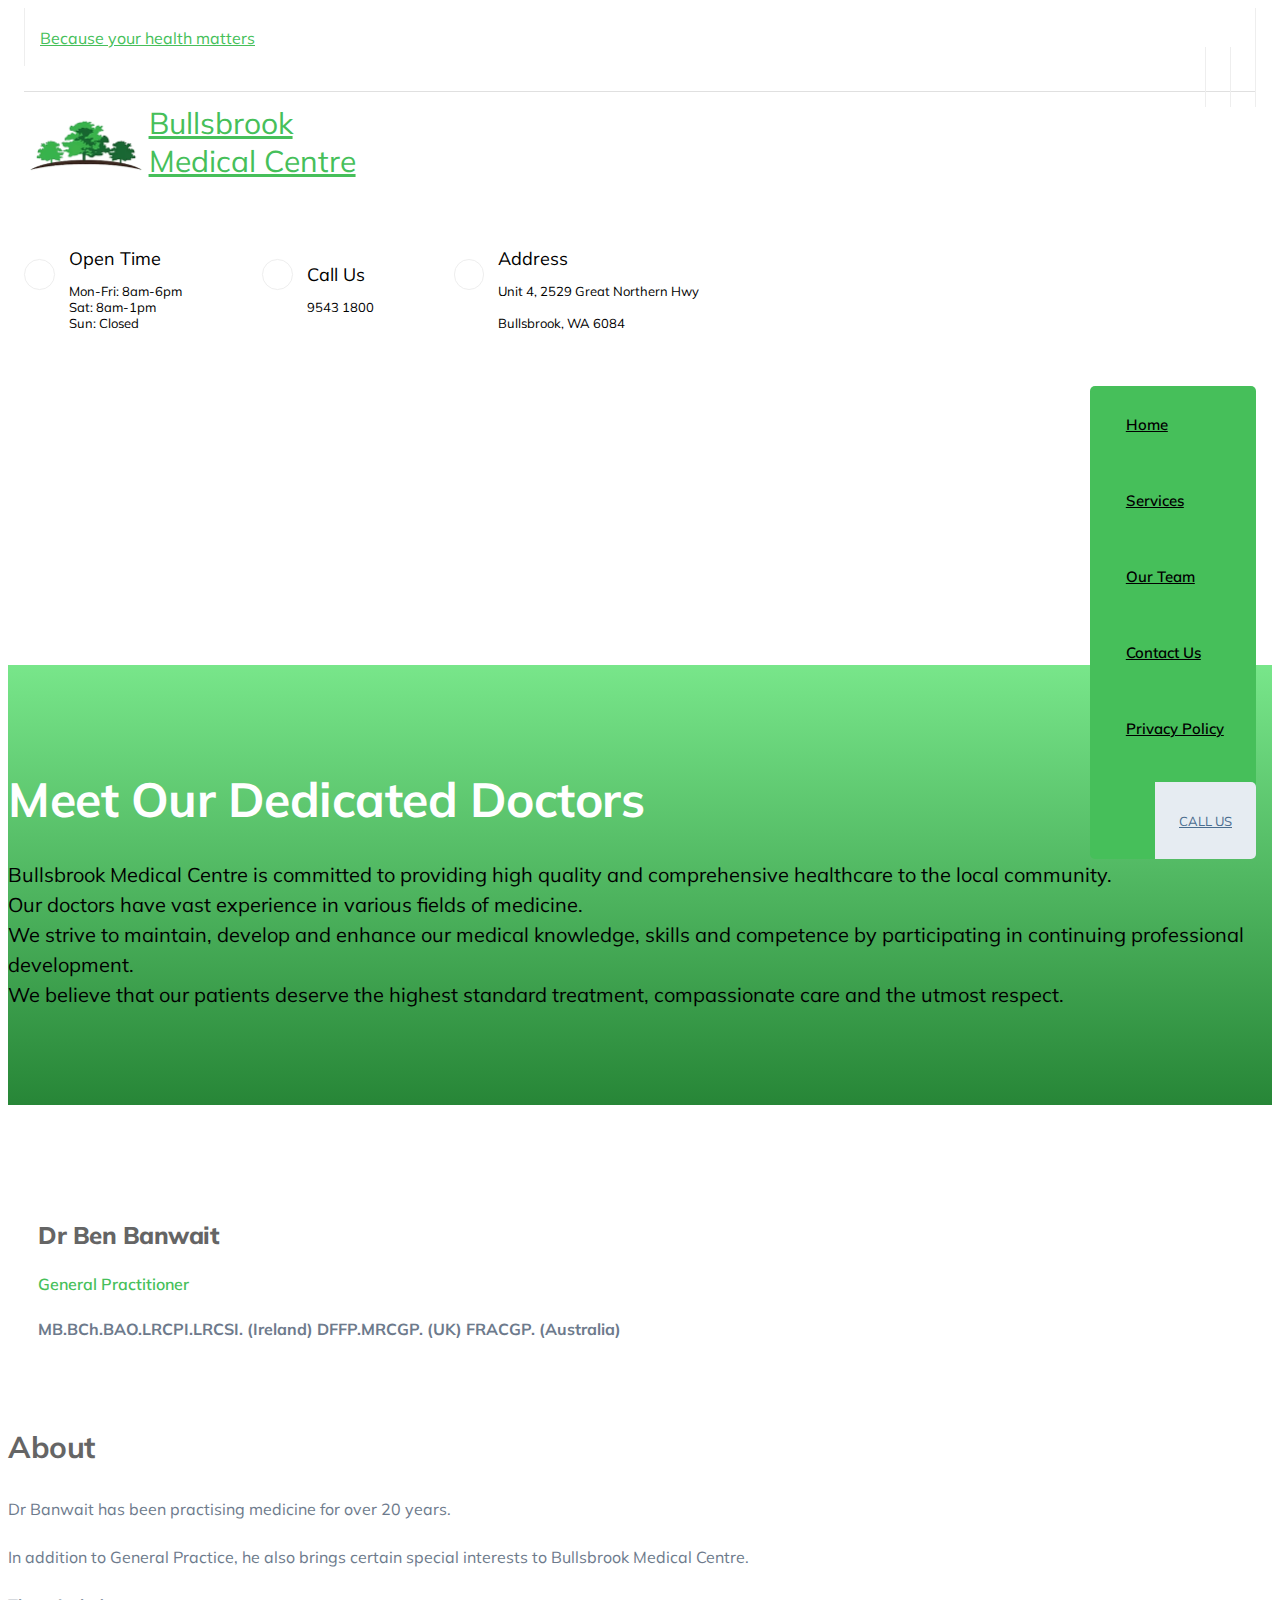
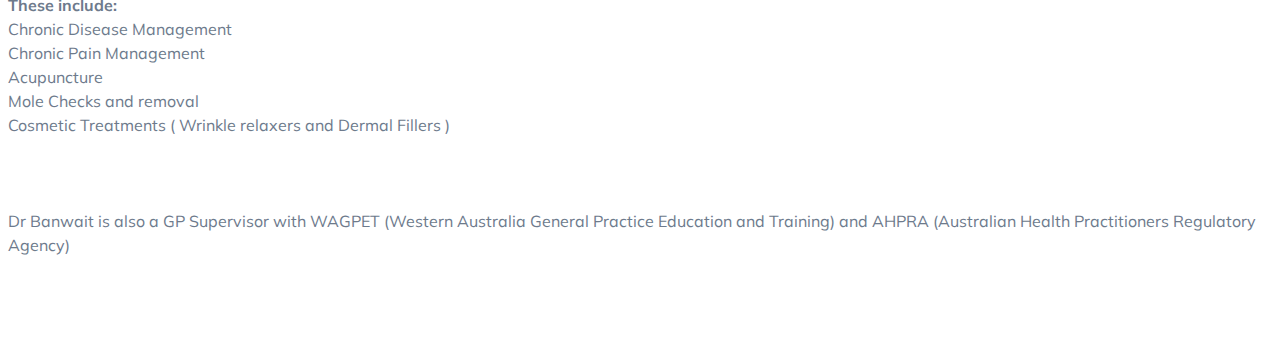
==== page1.html @ 88a75a03 "create github pages" ====
<!DOCTYPE html>
<html  >
<head>
  <!-- Site made with Mobirise Website Builder v4.10.10, https://mobirise.com -->
  <meta charset="UTF-8">
  <meta http-equiv="X-UA-Compatible" content="IE=edge">
  <meta name="generator" content="Mobirise v4.10.10, mobirise.com">
  <meta name="viewport" content="width=device-width, initial-scale=1, minimum-scale=1">
  <link rel="shortcut icon" href="assets/images/imageedit-4-9015350032-252x123.png" type="image/x-icon">
  <meta name="description" content="">
  
  <title>Dr Ben Banwait</title>
  <link rel="preload" as="style" href="assets/web/assets/mobirise-icons/mobirise-icons.css">
<link rel="stylesheet" href="assets/web/assets/mobirise-icons/mobirise-icons.css">
  <link rel="preload" as="style" href="assets/bootstrap-material-design-font/css/material.css">
<link rel="stylesheet" href="assets/bootstrap-material-design-font/css/material.css">
  <link rel="preload" as="style" href="assets/font-awesome/css/font-awesome.css">
<link rel="stylesheet" href="assets/font-awesome/css/font-awesome.css">
  <link rel="preload" as="style" href="assets/tether/tether.min.css">
<link rel="stylesheet" href="assets/tether/tether.min.css">
  <link rel="preload" as="style" href="assets/bootstrap/css/bootstrap.min.css">
<link rel="stylesheet" href="assets/bootstrap/css/bootstrap.min.css">
  <link rel="preload" as="style" href="assets/bootstrap/css/bootstrap-grid.min.css">
<link rel="stylesheet" href="assets/bootstrap/css/bootstrap-grid.min.css">
  <link rel="preload" as="style" href="assets/bootstrap/css/bootstrap-reboot.min.css">
<link rel="stylesheet" href="assets/bootstrap/css/bootstrap-reboot.min.css">
  <link rel="stylesheet" href="assets/formstyler/jquery.formstyler.css">
  <link rel="stylesheet" href="assets/formstyler/jquery.formstyler.theme.css">
  <link rel="stylesheet" href="assets/dropdown/css/style.css">
  <link rel="stylesheet" href="assets/theme/css/style.css">
  <link rel="preload" as="style" href="assets/mobirise/css/mbr-additional.css"><link rel="stylesheet" href="assets/mobirise/css/mbr-additional.css" type="text/css">
  
  
  
</head>
<body>
  <section class="menu02 cid-rWGqf2PyCt" once="menu" id="menu2-a">

    

    <nav class="navbar navbar-dropdown beta-menu align-items-center navbar-fixed-top navbar-toggleable-sm">
        <div class="collapse menu-content-top">
            <div class="container">
                <div class="d-flex justify-content-between">
                    <div class="pre-header-left">
                        <div class="content-left-side" data-app-modern-menu="true"><a class="content-link link mbr-black display-4" href="index.html">Because your health matters</a></div>
                    </div>
                    <div class="pre-header-right">
                        <div class="content-right-side" data-app-modern-menu="true"><div class="icons-block">
                                <a class="content-link link mbr-black display-4" href="https://www.facebook.com/bullsbrookmedicalcentre/?modal=suggested_action&notif_id=1538579217267409&notif_t=page_fan">
                                    <span class="fa fa-facebook-square mbr-iconfont mbr-iconfont-btn"></span>
                                </a>
                                
                                
                                <a class="content-link link mbr-black display-4" href="https://www.instagram.com/bullsbrook.medical.centre/">
                                    <span class="fa fa-instagram mbr-iconfont mbr-iconfont-btn"></span>
                                </a>
                            </div></div>
                    </div>
                </div>
            </div>
        </div>
        <div class="menu-content-middle">
            <div class="container">
                <div class="d-flex align-items-center">
                    <div class="menu-logo">
                        <div class="navbar-brand">
                            <span class="navbar-logo">
                                <a href="index.html">
                                    <img src="assets/images/imageedit-4-9015350032-252x123.png" alt="Mobirise" title="" style="height: 3.8rem;">
                                </a>
                            </span>
                            <span class="navbar-caption-wrap"><a href="index.html" class="brand-link mbr-black mbr-bold display-5">
                                    Bullsbrook <br>Medical Centre</a></span>
                        </div>
                        <button class="navbar-toggler" type="button" data-toggle="collapse" data-target="#navbarSupportedContent, #topLine" aria-controls="navbarSupportedContent" aria-expanded="false" aria-label="Toggle navigation">
                            <div class="hamburger">
                                <span></span>
                                <span></span>
                                <span></span>
                                <span></span>
                            </div>
                        </button>
                    </div>
                    <div class="menu-content-right">
                        <div class="info-widget">
                            <span class="widget-icon mbr-iconfont mdi-action-alarm-on"></span>
                            <div class="widget-content display-4">
                                <p class="widget-title mbr-fonts-style mbr-bold display-7">Open
                                    Time</p>
                                <p class="widget-text mbr-fonts-style display-4">Mon-Fri: 8am-6pm<br>Sat: 8am-1pm<br>Sun: Closed</p>
                            </div>
                        </div>
                        <div class="info-widget">
                            <span class="widget-icon mbr-iconfont mdi-action-perm-phone-msg"></span>
                            <div class="widget-content display-4">
                                <p class="widget-title mbr-fonts-style mbr-bold display-7">Call Us
                                </p>
                                <p class="widget-text mbr-fonts-style display-4">9543 1800</p>
                            </div>
                        </div>
                        <div class="info-widget">
                            <span class="widget-icon mbr-iconfont mdi-maps-navigation"></span>
                            <div class="widget-content">
                                <p class="widget-title mbr-fonts-style mbr-bold display-7">Address</p>
                                <p class="widget-text mbr-fonts-style display-4">Unit 4, 2529 Great Northern Hwy
<br>
<br>Bullsbrook, WA 6084&nbsp;</p>
                            </div>
                        </div>
                    </div>
                </div>
            </div>
        </div>
        <div class="menu-content-bottom order-1 order-lg-0 collapse navbar-collapse" id="navbarSupportedContent">
            <div class="container">
                <div class="menu-area-wrapper">
                    <div class="menu-area">
                        <div class="d-flex align-items-center justify-content-between">
                            <div class="navigation-top">
                                <div class="wrap">
                                    <ul class="navbar-nav nav-dropdown js-float-line align-items-center" data-app-modern-menu="true"><li class="nav-item">
                                            <a class="nav-link link display-4" href="#top">
                                                Home
                                            </a>
                                        </li>
                                        <li class="nav-item">
                                            <a class="nav-link link display-4" href="index.html#features6-16">
                                                Services</a>
                                        </li>
                                        
                                        <li class="nav-item dropdown">
                                            <a class="nav-link link dropdown-toggle display-4" href=" " data-toggle="dropdown-submenu" aria-expanded="false">
                                                Our Team</a><div class="dropdown-menu"><a class="dropdown-item display-4" href="page1.html">Dr Ben Banwait</a><a class="dropdown-item display-4" href="page2.html">Dr Yvette Bruce</a><a class="dropdown-item display-4" href="page3.html">Dr Rafal Francikiewicz</a><a class="dropdown-item display-4" href="page4.html">Dr Tariq Mian</a><a class="dropdown-item display-4" href="page5.html">Dr Ghazala Minhaj</a><a class="dropdown-item display-4" href="page6.html">Dr Carly Penfound</a><a class="dropdown-item display-4" href="page7.html">Mr Vijay Sourinathan</a></div>
                                        </li>
                                        
                                        <li class="nav-item">
                                            <a class="nav-link link display-4" href="index.html#footer1-1c">
                                                Contact Us
                                            </a>
                                        </li><li class="nav-item"><a class="nav-link link display-4" href="https://7eb3a200-0f75-4726-9796-7ee8ec0218b4.filesusr.com/ugd/131cdb_af0357d889624691bd035442ec44d85b.pdf">
                                                Privacy Policy</a></li></ul>
                                </div>
                            </div>
                            <div class="right-box">
                                <div class="ml-auto">
                                    <div class="navbar-buttons mbr-section-btn"><a class="content-link link display-4" href="https://mobirise.com">
                                            
                                        </a>
                                        <a class="content-link link display-4" href="https://mobirise.com">
                                            
                                        </a>
                                        <a class="btn btn-sm btn-warning display-4" href="tel:9543 1800">
                                            CALL US</a></div>
                                </div>
                            </div>
                        </div>
                    </div>
                </div>
            </div>
        </div>
    </nav>
</section>

<section class="info1 cid-rWGvs2PgHd" id="info1-c">

    

    <div class="mbr-overlay" style="opacity: 1; background-color: rgb(255, 255, 255);">
    </div>

    <div class="container align-center">
        <div class="row justify-content-md-center">
            <div class="col-md-8">
                <div class="wrap d-flex">
                    
                    <div class="wrap-text d-flex flex-column ml-4">
                        
                        
                    </div>
                </div>
            </div>
            <div class="col-md-4 align-self-center">
                
            </div>
        </div>
    </div>
    
    
</section>

<section class="title1 cid-rWGxH1CPuF" id="title1-g">

    

    

    <div class="container align-center">
        <div class="row">
            <div class="col-lg-12 col-md-12">
                <div class="wrap d-flex flex-column align-items-center">
                    
                    <h1 class="mbr-section-title align-center mbr-fonts-style display-2">
                        Meet Our Dedicated Doctors</h1>
                    <p class="mbr-text align-center pt-4 mbr-fonts-style display-7">Bullsbrook Medical Centre is committed to providing high quality                       and comprehensive healthcare to the local community.
​
<br>Our doctors have vast experience in various fields of medicine.
<br>We strive to maintain, develop and enhance our medical knowledge, skills and competence by participating in continuing professional development.
​
<br>We believe that our patients deserve the highest standard treatment,  compassionate care and the utmost respect.</p>
                    <div class="buttons-wrap w-100 mt-4">
                        
                    </div>
                </div>
            </div>
        </div>
    </div>
</section>

<section class="team2 cid-rWGvlBPuYq" id="team2-b" data-rv-view="1797">

    

    
    <div class="container">
        <div class="row row-content justify-content-center">

            <div class="col-lg-4">
                <div class="team-left-inner">
                    <div class="featured-wrapper">
                        <img src="assets/images/photo-ben-banwait.webp" title="" alt="" media-simple="true">
                    </div>
                    <div class="team-info-block">
                        <h2 class="team-title mbr-fonts-style mbr-bold display-7">Dr Ben Banwait</h2>
                        <h4 class="team-designation mbr-fonts-style mbr-bold display-4">
                            General Practitioner</h4>
                        <div class="short-description">
                            <p class="mbr-text mbr-fonts-style mbr-normal display-4"><strong>MB.BCh.BAO.LRCPI.LRCSI. (Ireland) DFFP.MRCGP. (UK) FRACGP. (Australia)</strong></p>
                        </div>
                    </div>
                    
                    
                    

                </div>
            </div>
            <div class="col-lg-8">
                <div class="entry-content">
                    <div class="text-box">
                        <h4 class="card-title mbr-fonts-style mbr-bold display-5">About</h4>

                        <p class="mbr-text mbr-fonts-style mbr-normal doc-descr display-4">Dr Banwait has been practising medicine for over 20 years.
<br>
<br>In addition to General Practice, he also brings certain special interests to Bullsbrook Medical Centre.
<br>
<br><strong>These include:
</strong><br>Chronic Disease Management
<br>Chronic Pain Management
<br>Acupuncture
<br>Mole Checks and removal <br>Cosmetic Treatments ( Wrinkle relaxers and Dermal Fillers )
<br>
<br><br>
<br>Dr Banwait is also a GP Supervisor with WAGPET (Western Australia General Practice Education and Training) and AHPRA (Australian Health Practitioners Regulatory Agency)&nbsp;</p>
                        <p class="mbr-text mbr-fonts-style mbr-normal doc-descr display-4"></p>
                        <p class="mbr-text mbr-fonts-style mbr-normal doc-descr display-4"></p>
                    </div>
                    
                    
                </div>
            </div>
        </div>
    </div>
</section>


  <script src="assets/web/assets/jquery/jquery.min.js"></script>
  <script src="assets/tether/tether.min.js"></script>
  <script src="assets/popper/popper.min.js"></script>
  <script src="assets/bootstrap/js/bootstrap.min.js"></script>
  <script async src="assets/smoothscroll/smooth-scroll.js"></script>
  <script async src="assets/touchswipe/jquery.touch-swipe.min.js"></script>
  <script async src="assets/playervimeo/vimeo_player.js"></script>
  <script async src="assets/formstyler/jquery.formstyler.js"></script>
  <script async src="assets/formstyler/jquery.formstyler.min.js"></script>
  <script async src="assets/dropdown/js/nav-dropdown.js"></script>
  <script async src="assets/dropdown/js/navbar-dropdown.js"></script>
  <script async src="assets/theme/js/script.js"></script>
  
  
</body>
</html>
---- assets/mobirise/css/mbr-additional.css ----
@import url(https://fonts.googleapis.com/css?family=Muli:200,200i,300,300i,400,400i,500,500i,600,600i,700,700i,800,800i,900,900i&display=swap);





body {
  font-family: Muli;
}
.display-1 {
  font-family: 'Muli', sans-serif;
  font-size: 3.4375rem;
}
.display-1 > .mbr-iconfont {
  font-size: 3.4375rem;
}
.display-2 {
  font-family: 'Muli', sans-serif;
  font-size: 2.5rem;
}
.display-2 > .mbr-iconfont {
  font-size: 2.5rem;
}
.display-4 {
  font-family: 'Muli', sans-serif;
  font-size: 0.875rem;
}
.display-4 > .mbr-iconfont {
  font-size: 0.875rem;
}
.display-5 {
  font-family: 'Muli', sans-serif;
  font-size: 1.875rem;
}
.display-5 > .mbr-iconfont {
  font-size: 1.875rem;
}
.display-7 {
  font-family: 'Muli', sans-serif;
  font-size: 1.125rem;
}
.display-7 > .mbr-iconfont {
  font-size: 1.125rem;
}
/* ---- Fluid typography for mobile devices ---- */
/* 1.4 - font scale ratio ( bootstrap == 1.42857 ) */
/* 100vw - current viewport width */
/* (48 - 20)  48 == 48rem == 768px, 20 == 20rem == 320px(minimal supported viewport) */
/* 0.65 - min scale variable, may vary */
@media (max-width: 768px) {
  .display-1 {
    font-size: 2.75rem;
    font-size: calc( 1.853125rem + (3.4375 - 1.853125) * ((100vw - 20rem) / (48 - 20)));
    line-height: calc( 1.4 * (1.853125rem + (3.4375 - 1.853125) * ((100vw - 20rem) / (48 - 20))));
  }
  .display-2 {
    font-size: 2rem;
    font-size: calc( 1.525rem + (2.5 - 1.525) * ((100vw - 20rem) / (48 - 20)));
    line-height: calc( 1.4 * (1.525rem + (2.5 - 1.525) * ((100vw - 20rem) / (48 - 20))));
  }
  .display-4 {
    font-size: 0.7rem;
    font-size: calc( 0.95625rem + (0.875 - 0.95625) * ((100vw - 20rem) / (48 - 20)));
    line-height: calc( 1.4 * (0.95625rem + (0.875 - 0.95625) * ((100vw - 20rem) / (48 - 20))));
  }
  .display-5 {
    font-size: 1.5rem;
    font-size: calc( 1.30625rem + (1.875 - 1.30625) * ((100vw - 20rem) / (48 - 20)));
    line-height: calc( 1.4 * (1.30625rem + (1.875 - 1.30625) * ((100vw - 20rem) / (48 - 20))));
  }
}
/* Buttons */
.btn {
  padding: 10px 15px;
  border-radius: 6px;
}
.btn-sm {
  padding: 5px 10px;
  border-radius: 6px;
}
.btn-md {
  padding: 15px 20px;
  border-radius: 6px;
}
.btn-lg {
  padding: 20px 25px;
  border-radius: 6px;
}
.bg-primary {
  background-color: #46bf5a !important;
}
.bg-success {
  background-color: #000000 !important;
}
.bg-info {
  background-color: #6d7a8c !important;
}
.bg-warning {
  background-color: #e6ecf2 !important;
}
.bg-danger {
  background-color: #ff4a52 !important;
}
.btn-primary,
.btn-primary:active,
.btn-primary.active {
  background-color: #46bf5a !important;
  border-color: #46bf5a !important;
  color: #ffffff !important;
}
.btn-primary:hover,
.btn-primary:focus,
.btn-primary.focus {
  color: #ffffff !important;
  background-color: #2f893e !important;
  border-color: #2f893e !important;
}
.btn-primary.disabled,
.btn-primary:disabled {
  color: #ffffff !important;
  background-color: #2f893e !important;
  border-color: #2f893e !important;
}
.btn-secondary,
.btn-secondary:active,
.btn-secondary.active {
  background-color: #656565 !important;
  border-color: #656565 !important;
  color: #ffffff !important;
}
.btn-secondary:hover,
.btn-secondary:focus,
.btn-secondary.focus {
  color: #ffffff !important;
  background-color: #3f3f3f !important;
  border-color: #3f3f3f !important;
}
.btn-secondary.disabled,
.btn-secondary:disabled {
  color: #ffffff !important;
  background-color: #3f3f3f !important;
  border-color: #3f3f3f !important;
}
.btn-info,
.btn-info:active,
.btn-info.active {
  background-color: #6d7a8c !important;
  border-color: #6d7a8c !important;
  color: #ffffff !important;
}
.btn-info:hover,
.btn-info:focus,
.btn-info.focus {
  color: #ffffff !important;
  background-color: #4c5561 !important;
  border-color: #4c5561 !important;
}
.btn-info.disabled,
.btn-info:disabled {
  color: #ffffff !important;
  background-color: #4c5561 !important;
  border-color: #4c5561 !important;
}
.btn-success,
.btn-success:active,
.btn-success.active {
  background-color: #000000 !important;
  border-color: #000000 !important;
  color: #ffffff !important;
}
.btn-success:hover,
.btn-success:focus,
.btn-success.focus {
  color: #ffffff !important;
  background-color: #000000 !important;
  border-color: #000000 !important;
}
.btn-success.disabled,
.btn-success:disabled {
  color: #ffffff !important;
  background-color: #000000 !important;
  border-color: #000000 !important;
}
.btn-warning,
.btn-warning:active,
.btn-warning.active {
  background-color: #e6ecf2 !important;
  border-color: #e6ecf2 !important;
  color: #4a6d8f !important;
}
.btn-warning:hover,
.btn-warning:focus,
.btn-warning.focus {
  color: #4a6d8f !important;
  background-color: #b4c6d8 !important;
  border-color: #b4c6d8 !important;
}
.btn-warning.disabled,
.btn-warning:disabled {
  color: #4a6d8f !important;
  background-color: #b4c6d8 !important;
  border-color: #b4c6d8 !important;
}
.btn-danger,
.btn-danger:active,
.btn-danger.active {
  background-color: #ff4a52 !important;
  border-color: #ff4a52 !important;
  color: #ffffff !important;
}
.btn-danger:hover,
.btn-danger:focus,
.btn-danger.focus {
  color: #ffffff !important;
  background-color: #fd000b !important;
  border-color: #fd000b !important;
}
.btn-danger.disabled,
.btn-danger:disabled {
  color: #ffffff !important;
  background-color: #fd000b !important;
  border-color: #fd000b !important;
}
.btn-white {
  color: #333333 !important;
}
.btn-white,
.btn-white:active,
.btn-white.active {
  background-color: #ffffff !important;
  border-color: #ffffff !important;
  color: #808080 !important;
}
.btn-white:hover,
.btn-white:focus,
.btn-white.focus {
  color: #808080 !important;
  background-color: #d9d9d9 !important;
  border-color: #d9d9d9 !important;
}
.btn-white.disabled,
.btn-white:disabled {
  color: #808080 !important;
  background-color: #d9d9d9 !important;
  border-color: #d9d9d9 !important;
}
.btn-black,
.btn-black:active,
.btn-black.active {
  background-color: #333333 !important;
  border-color: #333333 !important;
  color: #ffffff !important;
}
.btn-black:hover,
.btn-black:focus,
.btn-black.focus {
  color: #ffffff !important;
  background-color: #0d0d0d !important;
  border-color: #0d0d0d !important;
}
.btn-black.disabled,
.btn-black:disabled {
  color: #ffffff !important;
  background-color: #0d0d0d !important;
  border-color: #0d0d0d !important;
}
.btn-primary-outline,
.btn-primary-outline:active,
.btn-primary-outline.active {
  background: none;
  border-color: #297636;
  color: #297636;
}
.btn-primary-outline:hover,
.btn-primary-outline:focus,
.btn-primary-outline.focus {
  color: #ffffff;
  background-color: #46bf5a;
  border-color: #46bf5a;
}
.btn-primary-outline.disabled,
.btn-primary-outline:disabled {
  color: #ffffff !important;
  background-color: #46bf5a !important;
  border-color: #46bf5a !important;
}
.btn-secondary-outline,
.btn-secondary-outline:active,
.btn-secondary-outline.active {
  background: none;
  border-color: #323232;
  color: #323232;
}
.btn-secondary-outline:hover,
.btn-secondary-outline:focus,
.btn-secondary-outline.focus {
  color: #ffffff;
  background-color: #656565;
  border-color: #656565;
}
.btn-secondary-outline.disabled,
.btn-secondary-outline:disabled {
  color: #ffffff !important;
  background-color: #656565 !important;
  border-color: #656565 !important;
}
.btn-info-outline,
.btn-info-outline:active,
.btn-info-outline.active {
  background: none;
  border-color: #404853;
  color: #404853;
}
.btn-info-outline:hover,
.btn-info-outline:focus,
.btn-info-outline.focus {
  color: #ffffff;
  background-color: #6d7a8c;
  border-color: #6d7a8c;
}
.btn-info-outline.disabled,
.btn-info-outline:disabled {
  color: #ffffff !important;
  background-color: #6d7a8c !important;
  border-color: #6d7a8c !important;
}
.btn-success-outline,
.btn-success-outline:active,
.btn-success-outline.active {
  background: none;
  border-color: #000000;
  color: #000000;
}
.btn-success-outline:hover,
.btn-success-outline:focus,
.btn-success-outline.focus {
  color: #ffffff;
  background-color: #000000;
  border-color: #000000;
}
.btn-success-outline.disabled,
.btn-success-outline:disabled {
  color: #ffffff !important;
  background-color: #000000 !important;
  border-color: #000000 !important;
}
.btn-warning-outline,
.btn-warning-outline:active,
.btn-warning-outline.active {
  background: none;
  border-color: #a3b9cf;
  color: #a3b9cf;
}
.btn-warning-outline:hover,
.btn-warning-outline:focus,
.btn-warning-outline.focus {
  color: #4a6d8f;
  background-color: #e6ecf2;
  border-color: #e6ecf2;
}
.btn-warning-outline.disabled,
.btn-warning-outline:disabled {
  color: #4a6d8f !important;
  background-color: #e6ecf2 !important;
  border-color: #e6ecf2 !important;
}
.btn-danger-outline,
.btn-danger-outline:active,
.btn-danger-outline.active {
  background: none;
  border-color: #e3000a;
  color: #e3000a;
}
.btn-danger-outline:hover,
.btn-danger-outline:focus,
.btn-danger-outline.focus {
  color: #ffffff;
  background-color: #ff4a52;
  border-color: #ff4a52;
}
.btn-danger-outline.disabled,
.btn-danger-outline:disabled {
  color: #ffffff !important;
  background-color: #ff4a52 !important;
  border-color: #ff4a52 !important;
}
.btn-black-outline,
.btn-black-outline:active,
.btn-black-outline.active {
  background: none;
  border-color: #000000;
  color: #000000;
}
.btn-black-outline:hover,
.btn-black-outline:focus,
.btn-black-outline.focus {
  color: #ffffff;
  background-color: #333333;
  border-color: #333333;
}
.btn-black-outline.disabled,
.btn-black-outline:disabled {
  color: #ffffff !important;
  background-color: #333333 !important;
  border-color: #333333 !important;
}
.btn-white-outline,
.btn-white-outline:active,
.btn-white-outline.active {
  background: none;
  border-color: #ffffff;
  color: #ffffff;
}
.btn-white-outline:hover,
.btn-white-outline:focus,
.btn-white-outline.focus {
  color: #333333;
  background-color: #ffffff;
  border-color: #ffffff;
}
.text-primary {
  color: #46bf5a !important;
}
.text-secondary {
  color: #656565 !important;
}
.text-success {
  color: #000000 !important;
}
.text-info {
  color: #6d7a8c !important;
}
.text-warning {
  color: #e6ecf2 !important;
}
.text-danger {
  color: #ff4a52 !important;
}
.text-white {
  color: #ffffff !important;
}
.text-black {
  color: #000000 !important;
}
a.text-primary:hover,
a.text-primary:focus {
  color: #297636 !important;
}
a.text-secondary:hover,
a.text-secondary:focus {
  color: #323232 !important;
}
a.text-success:hover,
a.text-success:focus {
  color: #000000 !important;
}
a.text-info:hover,
a.text-info:focus {
  color: #404853 !important;
}
a.text-warning:hover,
a.text-warning:focus {
  color: #a3b9cf !important;
}
a.text-danger:hover,
a.text-danger:focus {
  color: #e3000a !important;
}
a.text-white:hover,
a.text-white:focus {
  color: #b3b3b3 !important;
}
a.text-black:hover,
a.text-black:focus {
  color: #4d4d4d !important;
}
.alert-success {
  background-color: #70c770;
}
.alert-info {
  background-color: #6d7a8c;
}
.alert-warning {
  background-color: #e6ecf2;
}
.alert-danger {
  background-color: #ff4a52;
}
.mbr-section-btn a.btn:not(.btn-form) {
  border-radius: 100px;
}
.mbr-section-btn a.btn:not(.btn-form):hover,
.mbr-section-btn a.btn:not(.btn-form):focus {
  box-shadow: none !important;
}
.mbr-gallery-filter li a {
  border-radius: 100px !important;
}
.mbr-gallery-filter li.active .btn {
  background-color: #46bf5a;
  border-color: #46bf5a;
  color: #ffffff;
}
.mbr-gallery-filter li.active .btn:focus {
  box-shadow: none;
}
.nav-tabs .nav-link {
  border-radius: 100px !important;
}
a,
a:hover {
  color: #46bf5a;
}
.mbr-plan-header.bg-primary .mbr-plan-subtitle,
.mbr-plan-header.bg-primary .mbr-plan-price-desc {
  color: #a5e0ae;
}
.mbr-plan-header.bg-success .mbr-plan-subtitle,
.mbr-plan-header.bg-success .mbr-plan-price-desc {
  color: #b3b3b3;
}
.mbr-plan-header.bg-info .mbr-plan-subtitle,
.mbr-plan-header.bg-info .mbr-plan-price-desc {
  color: #b4bbc5;
}
.mbr-plan-header.bg-warning .mbr-plan-subtitle,
.mbr-plan-header.bg-warning .mbr-plan-price-desc {
  color: #ffffff;
}
.mbr-plan-header.bg-danger .mbr-plan-subtitle,
.mbr-plan-header.bg-danger .mbr-plan-price-desc {
  color: #ffffff;
}
.scrollToTop_wraper {
  opacity: 0 !important;
}
.form-control {
  font-family: 'Muli', sans-serif;
  font-size: 1.125rem;
}
.form-control > .mbr-iconfont {
  font-size: 1.125rem;
}
blockquote {
  border-color: #46bf5a;
}
/* Forms */
.mbr-form .btn {
  margin: 0.4rem 0;
}
.mbr-form .input-group-btn a.btn {
  border-radius: 100px !important;
}
.mbr-form .input-group-btn button[type="submit"] {
  border-radius: 100px !important;
}
.btn-primary:hover {
  color: #46bf5a !important;
  background: white !important;
  border-color: white !important;
}
.form-control,
.jq-number__spin {
  background-color: #ffffff;
}
.jq-selectbox li:hover,
.jq-selectbox li.selected {
  background-color: #46bf5a;
  color: #ffffff;
}
.jq-selectbox .jq-selectbox__trigger-arrow,
.jq-number__spin.minus:after,
.jq-number__spin.plus:after {
  transition: 0.4s;
  border-top-color: currentColor;
  border-bottom-color: currentColor;
}
.jq-selectbox:hover .jq-selectbox__trigger-arrow,
.jq-number__spin.minus:hover:after,
.jq-number__spin.plus:hover:after {
  border-top-color: #46bf5a;
  border-bottom-color: #46bf5a;
}
.xdsoft_datetimepicker .xdsoft_calendar td.xdsoft_default,
.xdsoft_datetimepicker .xdsoft_calendar td.xdsoft_current,
.xdsoft_datetimepicker .xdsoft_timepicker .xdsoft_time_box > div > div.xdsoft_current {
  color: #000000 !important;
  background-color: #46bf5a !important;
  box-shadow: none !important;
}
.xdsoft_datetimepicker .xdsoft_calendar td:hover,
.xdsoft_datetimepicker .xdsoft_timepicker .xdsoft_time_box > div > div:hover {
  color: #ffffff !important;
  background: #656565 !important;
  box-shadow: none !important;
}
.lazy-bg {
  background-image: none !important;
}
.lazy-placeholder:not(section),
.lazy-none {
  display: block;
  position: relative;
  padding-bottom: 56.25%;
}
iframe.lazy-placeholder,
.lazy-placeholder:after {
  content: '';
  position: absolute;
  width: 200px;
  height: 200px;
  background: transparent no-repeat center;
  background-size: contain;
  top: 50%;
  left: 50%;
  transform: translateX(-50%) translateY(-50%);
  background-image: url("data:image/svg+xml;charset=UTF-8,%3csvg width='32' height='32' viewBox='0 0 64 64' xmlns='http://www.w3.org/2000/svg' stroke='%2346bf5a' %3e%3cg fill='none' fill-rule='evenodd'%3e%3cg transform='translate(16 16)' stroke-width='2'%3e%3ccircle stroke-opacity='.5' cx='16' cy='16' r='16'/%3e%3cpath d='M32 16c0-9.94-8.06-16-16-16'%3e%3canimateTransform attributeName='transform' type='rotate' from='0 16 16' to='360 16 16' dur='1s' repeatCount='indefinite'/%3e%3c/path%3e%3c/g%3e%3c/g%3e%3c/svg%3e");
}
section.lazy-placeholder:after {
  opacity: 0.5;
}
.cid-rWGqf2PyCt .navbar {
  background: #ffffff;
  -webkit-transition: all 0.3s;
  transition: all 0.3s;
  min-height: 77px;
}
@media (min-width: 1200px) {
  .cid-rWGqf2PyCt .navbar .dropdown .dropdown-menu .dropdown-item {
    padding: 0.835em 2.5385em 0.835em 3.5385em !important;
    margin: 0 !important;
  }
  .cid-rWGqf2PyCt .navbar .dropdown .dropdown-menu .dropdown-item:hover {
    padding: 0.835em 2.5385em 0.835em 3.8385em !important;
  }
}
.cid-rWGqf2PyCt .menu-logo {
  display: flex;
  position: relative;
  -webkit-box-align: center;
  align-items: center;
  margin-right: auto;
}
.cid-rWGqf2PyCt .menu-logo .navbar-brand {
  display: flex;
  padding: 0.5rem 0;
  -webkit-transition: padding 0.2s;
  transition: padding 0.2s;
  min-height: 3.8rem;
  -webkit-box-align: center;
  align-items: center;
}
.cid-rWGqf2PyCt .menu-logo .navbar-brand .navbar-caption-wrap {
  display: flex;
  -webkit-box-align: center;
  align-items: center;
  word-break: break-word;
  min-width: 7rem;
  margin: 0.3rem 0;
}
.cid-rWGqf2PyCt .menu-logo .navbar-brand .navbar-caption-wrap .navbar-caption {
  line-height: 1.2rem !important;
  padding-right: 2rem;
}
@media (max-width: 1200px) {
  .cid-rWGqf2PyCt .menu-logo .navbar-brand .navbar-caption-wrap a {
    color: #000000;
  }
}
.cid-rWGqf2PyCt .menu-logo .navbar-brand .navbar-logo {
  font-size: 4rem;
  -webkit-transition: font-size 0.25s;
  transition: font-size 0.25s;
}
.cid-rWGqf2PyCt .menu-logo .navbar-brand .navbar-logo img {
  display: flex;
}
.cid-rWGqf2PyCt .menu-logo .navbar-brand .navbar-logo .mbr-iconfont {
  -webkit-transition: font-size 0.25s;
  transition: font-size 0.25s;
}
.cid-rWGqf2PyCt .navbar-dropdown.bg-color.transparent.opened {
  background: #ffffff;
}
.cid-rWGqf2PyCt .navbar.opened {
  text-align: center;
  -webkit-box-orient: vertical;
  -webkit-box-direction: normal;
  flex-direction: column;
  margin-left: auto;
  max-width: 20rem;
  height: 100vh;
  -webkit-box-pack: start;
  justify-content: flex-start;
  -webkit-transition: all 0.4s;
  transition: all 0.4s;
  background: #232323 !important;
}
.cid-rWGqf2PyCt .navbar.opened .collapse .dropdown-item {
  color: #000000;
}
.cid-rWGqf2PyCt a {
  font-style: normal;
}
.cid-rWGqf2PyCt .nav-item span {
  padding-right: 0.4em;
  line-height: 0.5em;
  vertical-align: middle;
  position: relative;
  text-decoration: none;
}
.cid-rWGqf2PyCt .nav-item a {
  padding: 0.4rem 0 !important;
}
.cid-rWGqf2PyCt .nav-item .nav-link {
  color: #000000;
}
.cid-rWGqf2PyCt .nav-item .nav-link.display-4 {
  font-size: 15px;
}
.cid-rWGqf2PyCt .widget-icon {
  display: inline-block;
  padding: 0.9rem;
  font-size: 1.25rem;
  margin-right: 10px;
  color: #46bf5a;
  border-radius: 50%;
  border: 1px solid #eee;
}
.cid-rWGqf2PyCt .info-widget {
  padding-left: 2rem;
  padding-top: 0.5rem;
  padding-right: 3rem;
}
.cid-rWGqf2PyCt .menu-content-right {
  display: flex;
  padding: 28px 0;
  -webkit-box-align: center;
  align-items: center;
}
.cid-rWGqf2PyCt .menu-content-right .info-widget:last-child {
  padding-right: 0;
}
.cid-rWGqf2PyCt .menu-content-right .info-widget:first-child {
  padding-left: 0;
}
@media (max-width: 1200px) {
  .cid-rWGqf2PyCt .menu-content-right {
    display: none;
  }
}
.cid-rWGqf2PyCt .widget-content {
  display: inline-block;
  vertical-align: middle;
  text-align: left;
  padding-bottom: 0.7rem;
}
.cid-rWGqf2PyCt .widget-content .widget-title {
  margin-bottom: 7px;
}
.cid-rWGqf2PyCt .widget-content .widget-text {
  margin-bottom: 0;
}
.cid-rWGqf2PyCt .widget-content .widget-text.display-4 {
  font-size: 13px;
}
.cid-rWGqf2PyCt .right-box .navbar-buttons .content-link {
  color: #000000;
  border-left: 1px solid #000000;
}
.cid-rWGqf2PyCt .right-box .navbar-buttons .content-link:first-child {
  border-left: none !important;
}
.cid-rWGqf2PyCt .right-box .navbar-buttons .btn {
  margin: 0;
  padding: 1.89rem 1.5rem !important;
  border-radius: 0 5px 5px 0 !important;
}
.cid-rWGqf2PyCt .right-box .navbar-buttons .btn.display-4 {
  font-size: 13px;
}
@media (max-width: 1200px) {
  .cid-rWGqf2PyCt .right-box {
    display: none;
  }
}
.cid-rWGqf2PyCt .dropdown-item:before {
  color: #000000;
  font-family: Material-Design-Icons !important;
  content: "\e716";
  display: inline-block;
  width: 0;
  position: absolute;
  left: 1.125rem;
  top: 1.1rem;
  margin-right: 0.5rem;
  line-height: 1;
  font-size: inherit;
  vertical-align: middle;
  text-align: center;
  overflow: hidden;
  -webkit-transform: scale(0, 1);
  transform: scale(0, 1);
  -webkit-transition: all 0.25s ease-in-out;
  transition: all 0.25s ease-in-out;
}
.cid-rWGqf2PyCt .dropdown-item:hover:before {
  -webkit-transform: scale(1, 1);
  transform: scale(1, 1);
  width: 16px;
}
.cid-rWGqf2PyCt .content-text {
  margin-bottom: 0;
}
.cid-rWGqf2PyCt .navbar-nav {
  padding-left: 15px;
  position: relative;
  min-height: 60px;
  color: #000000;
  -webkit-box-orient: horizontal;
  -webkit-box-direction: normal;
  flex-direction: row;
}
@media (min-width: 1200px) {
  .cid-rWGqf2PyCt .navbar-nav .main-menu-animated-line {
    position: absolute;
    left: 0;
    width: 0;
    height: 0;
    z-index: 100;
    border-top: 4px solid #46bf5a;
    -webkit-transition: width 0.4s, left 0.6s cubic-bezier(0.19, 0.65, 0.02, 0.93);
    transition: width 0.4s, left 0.6s cubic-bezier(0.19, 0.65, 0.02, 0.93);
  }
  .cid-rWGqf2PyCt .navbar-nav .main-menu-animated-line.bottom {
    bottom: 0;
  }
  .cid-rWGqf2PyCt .navbar-nav .nav-item a {
    margin: 0 1.3rem !important;
  }
}
@media (max-width: 1200px) {
  .cid-rWGqf2PyCt .navbar-nav .nav-item a {
    margin: 0 !important;
  }
}
.cid-rWGqf2PyCt .navbar-nav .nav-item span {
  padding-right: 0.1rem;
}
.cid-rWGqf2PyCt .display-4 > .mbr-iconfont {
  font-size: 1.8em;
}
.cid-rWGqf2PyCt .display-4 > .btn > .mbr-iconfont {
  font-size: 1.43em;
}
.cid-rWGqf2PyCt .nav-dropdown .dropdown-item {
  font-weight: 400;
}
.cid-rWGqf2PyCt .navbar-buttons.mbr-section-btn {
  display: flex;
  -webkit-box-align: center;
  align-items: center;
  -webkit-box-pack: center;
  justify-content: center;
}
.cid-rWGqf2PyCt .navbar-buttons.mbr-section-btn > .mbr-iconfont {
  font-size: 17px !important;
  margin-right: 13px;
}
.cid-rWGqf2PyCt .navbar-buttons.mbr-section-btn .content-link {
  padding-left: 1rem;
  padding-right: 1rem;
}
.cid-rWGqf2PyCt .nav-dropdown .link {
  font-weight: 600;
}
.cid-rWGqf2PyCt .menu .navbar-brand .logo-text-part {
  vertical-align: top;
}
.cid-rWGqf2PyCt .content-left-side {
  text-align: center;
  padding-top: 3px;
  border-left: 1px solid #eee;
  border-right: 1px solid #eee;
  padding-left: 15px;
  padding-right: 15px;
}
@media (max-width: 575px) {
  .cid-rWGqf2PyCt .content-left-side {
    display: flex;
    -webkit-box-orient: vertical;
    -webkit-box-direction: normal;
    flex-direction: column;
    padding: 0.5rem 0;
  }
  .cid-rWGqf2PyCt .content-left-side .content-link {
    font-size: 0.8rem;
    margin: 0;
    padding-bottom: 1rem;
    display: flex;
    -webkit-box-pack: justify;
    justify-content: space-between;
  }
}
.cid-rWGqf2PyCt .content-left-side .content-link.display-4 {
  font-size: 16px !important;
}
.cid-rWGqf2PyCt .content-left-side .content-link {
  line-height: 55px;
}
.cid-rWGqf2PyCt .content-right-side {
  text-align: center;
}
@media (max-width: 575px) {
  .cid-rWGqf2PyCt .content-right-side {
    display: flex;
    -webkit-box-orient: vertical;
    -webkit-box-direction: normal;
    flex-direction: column;
    padding: 0.5rem 0;
  }
  .cid-rWGqf2PyCt .content-right-side .content-link {
    font-size: 0.8rem;
    margin: 0;
    padding-bottom: 1rem;
    display: flex;
    -webkit-box-pack: justify;
    justify-content: space-between;
  }
}
.cid-rWGqf2PyCt .menu-content-top {
  -webkit-transition: height 0.3s ease-in-out;
  transition: height 0.3s ease-in-out;
  padding-top: 0px;
}
.cid-rWGqf2PyCt .menu-content-bottom {
  padding-bottom: 0px;
}
.cid-rWGqf2PyCt .menu-content-top.show {
  display: block;
}
.cid-rWGqf2PyCt .pre-header-right {
  align-self: center;
}
.cid-rWGqf2PyCt .pre-header-right .content-right-side .content-link {
  border-right: 1px solid #eee;
  -webkit-transition: 0.3s all;
  transition: 0.3s all;
  padding: 21px 12px;
}
.cid-rWGqf2PyCt .pre-header-right .content-right-side .content-link:hover {
  -webkit-transition: 0.3s all;
  transition: 0.3s all;
  background-color: #46bf5a;
}
.cid-rWGqf2PyCt .pre-header-right .content-right-side .content-link:hover span {
  color: #000000;
}
.cid-rWGqf2PyCt .pre-header-right .content-right-side .content-link span {
  vertical-align: middle;
  font-size: 1.2rem;
  color: #777;
}
.cid-rWGqf2PyCt .pre-header-right .content-right-side .content-link:first-child {
  border-left: 1px solid #eee;
}
.cid-rWGqf2PyCt .pre-header-right .content-right-side .content-link:last-child {
  border-right: 1px solid #eee;
}
.cid-rWGqf2PyCt .navbar .menu-content-top {
  display: block;
  width: 100%;
}
@media (max-width: 1200px) {
  .cid-rWGqf2PyCt .content-left-side {
    text-align: center;
    padding-bottom: 1rem;
  }
  .cid-rWGqf2PyCt .navbar .menu-content-top {
    display: none;
  }
  .cid-rWGqf2PyCt .dropdown-item {
    padding: 0.235em 0 !important;
    margin: 0 !important;
    -webkit-transition: all 0.25s ease-in-out;
    -moz-transition: all 0.25s ease-in-out;
  }
  .cid-rWGqf2PyCt .dropdown-item:before {
    display: none;
  }
  .cid-rWGqf2PyCt .menu-logo {
    width: 100%;
    display: flex;
    -webkit-box-align: center;
    align-items: center;
    -webkit-box-pack: justify;
    justify-content: space-between;
  }
  .cid-rWGqf2PyCt img {
    height: 3.8rem !important;
  }
  .cid-rWGqf2PyCt .btn {
    display: flex;
  }
  .cid-rWGqf2PyCt button.navbar-toggler {
    display: block;
  }
  .cid-rWGqf2PyCt .navbar-brand {
    margin-left: 1rem !important;
    margin-top: 0.5rem;
  }
  .cid-rWGqf2PyCt .navbar-toggleable-sm {
    -webkit-box-orient: vertical;
    -webkit-box-direction: normal;
    flex-direction: column;
  }
  .cid-rWGqf2PyCt .navbar-collapse {
    display: none !important;
    padding-right: 0 !important;
  }
  .cid-rWGqf2PyCt .navbar-collapse.collapsing,
  .cid-rWGqf2PyCt .navbar-collapse.show {
    display: block !important;
  }
  .cid-rWGqf2PyCt .navbar-collapse.collapsing .navbar-nav,
  .cid-rWGqf2PyCt .navbar-collapse.show .navbar-nav {
    display: block;
    text-align: left;
  }
  .cid-rWGqf2PyCt .navbar-collapse.collapsing .navbar-nav .nav-item,
  .cid-rWGqf2PyCt .navbar-collapse.show .navbar-nav .nav-item {
    clear: both;
    padding: 0.5rem 0;
  }
  .cid-rWGqf2PyCt .navbar-collapse.collapsing .navbar-buttons,
  .cid-rWGqf2PyCt .navbar-collapse.show .navbar-buttons {
    text-align: center;
  }
  .cid-rWGqf2PyCt .navbar-collapse.collapsing .navbar-buttons:last-child,
  .cid-rWGqf2PyCt .navbar-collapse.show .navbar-buttons:last-child {
    margin-bottom: 1rem;
  }
  .cid-rWGqf2PyCt .dropdown .dropdown-menu {
    width: 100%;
    text-align: center;
    position: relative;
    opacity: 0;
    display: block;
    height: 0;
    visibility: hidden;
    padding: 0;
    -webkit-transition-duration: 0.5s;
    transition-duration: 0.5s;
    -webkit-transition-property: opacity, padding, height;
    transition-property: opacity, padding, height;
  }
  .cid-rWGqf2PyCt .dropdown.open > .dropdown-menu {
    position: relative;
    opacity: 1;
    height: auto;
    padding: 1.4rem 0;
    visibility: visible;
  }
  .cid-rWGqf2PyCt .dropdown .dropdown-submenu {
    left: 0;
    text-align: center;
    width: 100%;
  }
  .cid-rWGqf2PyCt .dropdown .dropdown-toggle[data-toggle="dropdown-submenu"]::after {
    margin-top: 0;
    position: inherit;
    right: 0;
    top: 50%;
    display: inline-block;
    width: 0;
    height: 0;
    margin-left: 0.3em;
    vertical-align: middle;
    content: "";
    border-top: 0.3em solid;
    border-right: 0.3em solid transparent;
    border-left: 0.3em solid transparent;
  }
  .cid-rWGqf2PyCt .menu-content-middle {
    width: 100%;
  }
}
@media (min-width: 1200px) {
  .cid-rWGqf2PyCt .menu-content-top .row {
    -webkit-box-pack: justify;
    justify-content: space-between;
    flex-wrap: nowrap;
  }
  .cid-rWGqf2PyCt .content-right-side {
    display: flex;
    -webkit-box-align: center;
    align-items: center;
    -webkit-box-pack: end;
    justify-content: flex-end;
    flex-basis: 70%;
    flex-shrink: 0;
    flex-wrap: wrap;
    text-align: right;
  }
  .cid-rWGqf2PyCt .content-left-side {
    display: flex;
    -webkit-box-align: center;
    align-items: center;
    -webkit-box-pack: start;
    justify-content: flex-start;
    flex-basis: 70%;
    flex-shrink: 0;
    flex-wrap: wrap;
    text-align: right;
  }
  .cid-rWGqf2PyCt .menu-content-top {
    border-bottom: 1px solid rgba(0, 0, 0, 0.12);
  }
  .cid-rWGqf2PyCt .navbar {
    display: block;
    padding: 0;
  }
  .cid-rWGqf2PyCt .navbar .menu-logo {
    margin-right: auto;
    display: flex;
    -webkit-box-align: center;
    align-items: center;
  }
  .cid-rWGqf2PyCt .navbar.navbar-toggleable-sm .navbar-collapse .navbar-nav .nav-item {
    -webkit-align-self: initial;
    align-self: auto;
    display: flex;
    -webkit-box-align: center;
    align-items: center;
    z-index: 101;
    min-height: 76px;
  }
  .cid-rWGqf2PyCt .navbar-toggler {
    display: none;
  }
}
.cid-rWGqf2PyCt .menu-area-wrapper {
  height: 39px;
  width: 100%;
}
.cid-rWGqf2PyCt .menu-area-wrapper .menu-area {
  background-color: #46bf5a;
  position: relative;
  z-index: 9;
  border-radius: 5px;
  line-height: normal !important;
}
@media (max-width: 1200px) {
  .cid-rWGqf2PyCt .menu-area-wrapper .menu-area {
    background: transparent;
  }
}
@media (max-width: 1200px) {
  .cid-rWGqf2PyCt .menu-area-wrapper {
    height: 100%;
  }
}
.cid-rWGqf2PyCt .navbar-short {
  background: transparent;
}
.cid-rWGqf2PyCt .navbar-short .menu-content-top,
.cid-rWGqf2PyCt .navbar-short .menu-content-middle {
  display: none;
}
@media (max-width: 1200px) {
  .cid-rWGqf2PyCt .navbar-short .menu-area-wrapper {
    margin-top: 5rem;
  }
}
.cid-rWGqf2PyCt .btn {
  padding: 0.7rem 1.5rem;
  display: inline-flex;
  -webkit-box-align: center;
  align-items: center;
}
.cid-rWGqf2PyCt .btn .mbr-iconfont {
  font-size: 1.2em;
}
.cid-rWGqf2PyCt .navbar-toggleable-sm .navbar-collapse {
  -webkit-box-pack: end;
  justify-content: flex-end;
}
@media (max-width: 1200px) {
  .cid-rWGqf2PyCt .navbar-toggleable-sm .navbar-collapse {
    width: 300px;
    height: 100%;
    margin-left: 1rem;
    margin-top: 1rem;
  }
}
.cid-rWGqf2PyCt .navbar-toggleable-sm .navbar-collapse .navbar-nav {
  flex-wrap: wrap;
  padding-left: 15px;
}
.cid-rWGqf2PyCt .navbar-toggleable-sm .navbar-collapse .navbar-nav .nav-item {
  -webkit-align-self: center;
  align-self: center;
}
.cid-rWGqf2PyCt .navbar-toggleable-sm .navbar-collapse .navbar-buttons {
  padding-left: 0;
  padding-bottom: 0;
}
.cid-rWGqf2PyCt .dropdown {
  color: #000000 !important;
}
.cid-rWGqf2PyCt .dropdown .dropdown-menu {
  background: #ffffff;
  display: none;
  position: absolute;
  border-top: 3px solid #46bf5a;
  min-width: 16.875rem;
  text-align: left;
  padding-top: 0;
  padding-bottom: 0;
  color: #000000 !important;
}
@media (max-width: 1200px) {
  .cid-rWGqf2PyCt .dropdown .dropdown-menu {
    overflow: hidden;
    border-top: none;
    background: #232323 !important;
  }
}
.cid-rWGqf2PyCt .dropdown .dropdown-menu .dropdown-item {
  -webkit-transition: all 0.25s ease-in-out;
  transition: all 0.25s ease-in-out;
  padding-left: 10px !important;
}
.cid-rWGqf2PyCt .dropdown .dropdown-menu .dropdown-item::after {
  right: 1rem;
}
.cid-rWGqf2PyCt .dropdown .dropdown-menu .dropdown-item:hover {
  background-color: #ffffff;
  color: #000000;
}
.cid-rWGqf2PyCt .dropdown .dropdown-menu .dropdown-item:hover .mbr-iconfont:before {
  -webkit-transform: scale(0, 1);
  transform: scale(0, 1);
}
@media (max-width: 1200px) {
  .cid-rWGqf2PyCt .dropdown .dropdown-menu .dropdown-item:hover {
    background-color: #232323;
  }
}
.cid-rWGqf2PyCt .dropdown .dropdown-menu .dropdown-item .mbr-iconfont {
  margin-left: -1.8rem;
  padding-right: 1rem;
  font-size: inherit;
}
.cid-rWGqf2PyCt .dropdown .dropdown-menu .dropdown-item .mbr-iconfont:before {
  color: #000000;
  display: inline-block;
  -webkit-transform: scale(1, 1);
  transform: scale(1, 1);
  -webkit-transition: all 0.25s ease-in-out;
  transition: all 0.25s ease-in-out;
}
.cid-rWGqf2PyCt .dropdown .dropdown-menu .dropdown-submenu {
  margin: 0;
}
.cid-rWGqf2PyCt .dropdown.open > .dropdown-menu {
  display: block;
}
.cid-rWGqf2PyCt .navbar-toggleable-sm.opened:after {
  position: absolute;
  width: 100vw;
  height: 100vh;
  content: "";
  background-color: rgba(0, 0, 0, 0.1);
  left: 0;
  bottom: 0;
  -webkit-transform: translateY(100%);
  transform: translateY(100%);
  z-index: 1000;
}
.cid-rWGqf2PyCt .navbar.navbar-short {
  min-height: 50px;
  -webkit-transition: all 0.3s;
  transition: all 0.3s;
}
.cid-rWGqf2PyCt .navbar.navbar-short .navbar-logo a {
  font-size: 2.5rem !important;
  line-height: 2.5rem;
  -webkit-transition: font-size 0.3s;
  transition: font-size 0.3s;
}
.cid-rWGqf2PyCt .navbar.navbar-short .navbar-logo a .mbr-iconfont {
  font-size: 2.5rem !important;
}
.cid-rWGqf2PyCt .navbar.navbar-short .navbar-logo a img {
  height: 3rem !important;
}
.cid-rWGqf2PyCt .navbar.navbar-short .navbar-brand {
  min-height: 3rem;
}
.cid-rWGqf2PyCt button.navbar-toggler.collapsed .hamburger span {
  height: 2px;
}
.cid-rWGqf2PyCt button.navbar-toggler {
  width: 31px;
  height: 18px;
  cursor: pointer;
  -webkit-transition: all 0.2s;
  transition: all 0.2s;
}
.cid-rWGqf2PyCt button.navbar-toggler:focus {
  outline: none;
}
.cid-rWGqf2PyCt button.navbar-toggler .hamburger span {
  position: absolute;
  right: 0;
  width: 30px;
  height: 2px;
  border-radius: 20px;
  border-right: 5px;
  background-color: #000000;
}
.cid-rWGqf2PyCt button.navbar-toggler .hamburger span:nth-child(1) {
  top: 0;
  -webkit-transition: all 0.2s;
  transition: all 0.2s;
}
.cid-rWGqf2PyCt button.navbar-toggler .hamburger span:nth-child(2) {
  top: 8px;
  -webkit-transition: all 0.15s;
  transition: all 0.15s;
}
.cid-rWGqf2PyCt button.navbar-toggler .hamburger span:nth-child(3) {
  top: 8px;
  -webkit-transition: all 0.15s;
  transition: all 0.15s;
}
.cid-rWGqf2PyCt button.navbar-toggler .hamburger span:nth-child(4) {
  top: 16px;
  -webkit-transition: all 0.2s;
  transition: all 0.2s;
}
.cid-rWGqf2PyCt nav.opened .hamburger span {
  height: 4px;
  background-color: #ffffff;
}
.cid-rWGqf2PyCt nav.opened .hamburger span:nth-child(1) {
  top: 8px;
  width: 0;
  opacity: 0;
  right: 50%;
  -webkit-transition: all 0.4s;
  transition: all 0.4s;
}
.cid-rWGqf2PyCt nav.opened .hamburger span:nth-child(2) {
  -webkit-transform: rotate(45deg);
  transform: rotate(45deg);
  -webkit-transition: all 0.25s;
  transition: all 0.25s;
}
.cid-rWGqf2PyCt nav.opened .hamburger span:nth-child(3) {
  -webkit-transform: rotate(-45deg);
  transform: rotate(-45deg);
  -webkit-transition: all 0.25s;
  transition: all 0.25s;
}
.cid-rWGqf2PyCt nav.opened .hamburger span:nth-child(4) {
  top: 8px;
  width: 0;
  opacity: 0;
  right: 50%;
  -webkit-transition: all 0.2s;
  transition: all 0.2s;
}
.cid-rWGqf2PyCt .collapsed.navbar {
  -webkit-box-orient: vertical;
  -webkit-box-direction: normal;
  flex-direction: column;
}
.cid-rWGqf2PyCt .collapsed .menu-logo {
  margin-right: 0;
}
.cid-rWGqf2PyCt .collapsed .btn {
  display: flex;
}
.cid-rWGqf2PyCt .collapsed .navbar-collapse {
  display: none !important;
  padding-right: 0 !important;
}
.cid-rWGqf2PyCt .collapsed .navbar-collapse.collapsing,
.cid-rWGqf2PyCt .collapsed .navbar-collapse.show {
  display: block !important;
  width: 100%;
}
.cid-rWGqf2PyCt .collapsed .navbar-collapse.collapsing .navbar-nav,
.cid-rWGqf2PyCt .collapsed .navbar-collapse.show .navbar-nav {
  display: block;
  text-align: left;
}
.cid-rWGqf2PyCt .collapsed .navbar-collapse.collapsing .navbar-nav .nav-item,
.cid-rWGqf2PyCt .collapsed .navbar-collapse.show .navbar-nav .nav-item {
  clear: both;
}
.cid-rWGqf2PyCt .collapsed .navbar-collapse.collapsing .navbar-buttons,
.cid-rWGqf2PyCt .collapsed .navbar-collapse.show .navbar-buttons {
  text-align: center;
}
.cid-rWGqf2PyCt .collapsed .navbar-collapse.collapsing .navbar-buttons:last-child,
.cid-rWGqf2PyCt .collapsed .navbar-collapse.show .navbar-buttons:last-child {
  margin-bottom: 1rem;
}
@media (min-width: 1200px) {
  .cid-rWGqf2PyCt .collapsed:not(.navbar-short) .navbar-collapse {
    max-height: calc(100vh - 3.8rem  - 3.5rem);
  }
  .cid-rWGqf2PyCt .collapsed .dropdown .dropdown-menu {
    overflow: hidden;
  }
}
.cid-rWGqf2PyCt .collapsed button.navbar-toggler {
  display: block;
  -webkit-align-self: center;
  align-self: center;
}
.cid-rWGqf2PyCt .collapsed .navbar-brand {
  margin-left: 1rem !important;
  margin-top: 0.5rem;
}
.cid-rWGqf2PyCt .collapsed .navbar-toggleable-sm {
  -webkit-box-orient: vertical;
  -webkit-box-direction: normal;
  flex-direction: column;
}
.cid-rWGqf2PyCt .collapsed .dropdown .dropdown-menu {
  width: 100%;
  text-align: center;
  position: relative;
  opacity: 0;
  display: block;
  height: 0;
  visibility: hidden;
  padding: 0;
  -webkit-transition-duration: 0.25s;
  transition-duration: 0.25s;
  -webkit-transition-property: opacity, padding, height;
  transition-property: opacity, padding, height;
}
.cid-rWGqf2PyCt .collapsed .dropdown.open > .dropdown-menu {
  position: relative;
  opacity: 1;
  height: auto;
  padding: 1.4rem 0;
  visibility: visible;
}
.cid-rWGqf2PyCt .collapsed .dropdown .dropdown-submenu {
  left: 0;
  text-align: center;
  width: 100%;
}
.cid-rWGqf2PyCt .collapsed .dropdown .dropdown-toggle[data-toggle="dropdown-submenu"]::after {
  margin-top: 0;
  position: inherit;
  right: 0;
  top: 50%;
  display: inline-block;
  width: 0;
  height: 0;
  margin-left: 0.3em;
  vertical-align: middle;
  content: "";
  border-top: 0.3em solid;
  border-right: 0.3em solid transparent;
  border-left: 0.3em solid transparent;
}
.cid-rWGqf2PyCt .collapsed .dropdown-item:before {
  display: none;
}
.cid-rWGqf2PyCt .navbar-dropdown {
  padding: 0rem 1rem;
  flex-wrap: nowrap;
}
.cid-rWGqf2PyCt .navbar-collapse {
  flex-basis: auto;
  display: flex;
}
.cid-rWGqf2PyCt .nav-link:focus {
  outline: none;
}
.cid-rWGqf2PyCt .navbar-toggler {
  position: relative;
}
.cid-rWGqf2PyCt .dropdown-item.active,
.cid-rWGqf2PyCt .dropdown-item:active {
  background-color: #ffffff;
  color: auto;
}
.cid-rWGqf2PyCt .dropdown-item:hover {
  color: #ffffff;
}
.cid-rWGrDKCTkN {
  background-image: url("../../../assets/images/medical-563427-1920-1920x1280.jpeg");
}
.cid-rWGrDKCTkN .mbr-section-subtitle {
  color: #46bf5a;
  font-weight: 700;
  line-height: 20px;
  letter-spacing: 2px;
  background-color: #46bf5a;
  padding: 5px 14px;
  color: #000000;
  display: table;
}
.cid-rWGrDKCTkN .mbr-section-title {
  color: #656565;
  font-weight: 900;
  line-height: 60px;
  letter-spacing: -1px;
}
.cid-rWGrDKCTkN .mbr-section-title .accent-word {
  color: #46bf5a;
}
.cid-rWGrDKCTkN .mbr-text {
  color: #6d7a8c;
}
.cid-rWGrDKCTkN .content-link {
  display: flex;
  -webkit-box-pack: justify;
  justify-content: space-between;
  -webkit-box-align: center;
  align-items: center;
  color: #656565;
  margin-left: 0.6rem;
}
.cid-rWGrDKCTkN .content-link span {
  margin-right: 15px;
  margin-left: 20px;
  padding: 10px;
  border-radius: 100%;
  color: #46bf5a;
  background-color: #ffffff;
  font-size: 2.475rem;
}
.cid-rWGrDKCTkN .mbr-section-btn {
  display: flex;
}
.cid-rWGrDKCTkN .mbr-section-btn .btn {
  border-radius: 4px;
  line-height: 24px;
  letter-spacing: 1px;
  margin: 0.4rem 1rem 0.4rem 0rem !important;
  padding: 15px 55px !important;
}
.cid-rWGrDKCTkN .mbr-section-btn .btn-primary:hover {
  background-color: #656565 !important;
  border-color: #656565 !important;
  color: #000000 !important;
}
.cid-rWGrDKCTkN .mbr-section-btn.display-4,
.cid-rWGrDKCTkN .btn.display-4 {
  font-size: 12px !important;
}
.cid-rWGrDKCTkN .video-wrap {
  cursor: pointer;
  margin-left: 14px;
}
.cid-rWGrDKCTkN .video-wrap .mbr-media {
  z-index: 70;
  height: 100%;
  -o-object-fit: cover;
  object-fit: cover;
  background-repeat: no-repeat;
  background-size: cover;
  cursor: pointer;
}
.cid-rWGrDKCTkN .video-wrap .mbr-media span {
  font-size: 20px;
  cursor: pointer;
  display: inline-block;
  -webkit-transition: all 0.25s;
  transition: all 0.25s;
  color: #46bf5a;
  position: absolute;
  top: 50%;
  left: 50%;
  -webkit-transform: translate(-50%, -50%);
  transform: translate(-50%, -50%);
}
.cid-rWGrDKCTkN .video-wrap .mbr-media span.mbri-play:before {
  position: absolute;
  left: 50%;
  -webkit-transform: translateX(-35%);
  transform: translateX(-35%);
}
.cid-rWGrDKCTkN .video-wrap .icon-wrap {
  background-color: #ffffff;
  width: 3.7em;
  height: 3.7em;
  border-radius: 50%;
  max-width: 100% !important;
  line-height: 1.6em !important;
  text-align: center;
  display: inline-block;
  border: 2px solid transparent;
  box-sizing: content-box;
  position: relative;
}
.cid-rWGrDKCTkN .video-wrap .mbr-text {
  line-height: 22px;
  font-weight: 800;
  letter-spacing: 0px;
  color: #656565;
}
.cid-rWGrDKCTkN .video-wrap .mbr-text.display-4 {
  font-size: 13px;
}
.cid-rWGrDKCTkN .modalWindow {
  position: fixed;
  z-index: 5000;
  left: 0;
  top: 0;
  background-color: rgba(61, 61, 61, 0.65);
  width: 100%;
  height: 100%;
}
.cid-rWGrDKCTkN .modalWindow .modalWindow-container {
  display: table-cell;
  vertical-align: middle;
}
.cid-rWGrDKCTkN .modalWindow .modalWindow-video {
  height: calc(44.9943757vw);
  width: 80vw;
  margin: 0 auto;
}
.cid-rWGrDKCTkN a.close {
  position: absolute;
  right: 4vw;
  top: 4vh;
  color: #000000;
  z-index: 5000000;
  font-size: 37px;
  background: #000;
  padding: 20px;
  border-radius: 50%;
}
.cid-rWGrDKCTkN a.close:hover {
  color: #000000;
}
@media (max-width: 991px) {
  .cid-rWGrDKCTkN .separator,
  .cid-rWGrDKCTkN .sep-holder,
  .cid-rWGrDKCTkN .sep-line {
    display: none !important;
  }
}
@media (max-width: 768px) {
  .cid-rWGrDKCTkN .mbr-section-subtitle {
    margin-left: auto;
    margin-right: auto;
  }
  .cid-rWGrDKCTkN .buttons-wrap {
    -webkit-box-orient: vertical;
    -webkit-box-direction: normal;
    flex-direction: column;
  }
  .cid-rWGrDKCTkN .buttons-wrap .video-wrap {
    margin-left: 0;
    margin-top: 15px;
  }
}
.cid-rWGBt5qxTJ {
  padding-top: 60px;
  padding-bottom: 0px;
  background-color: #e6ecf2;
}
.cid-rWGBt5qxTJ .contents {
  text-align: center;
  margin-bottom: 54px;
}
.cid-rWGBt5qxTJ .contents .mbr-subtitle {
  color: #46bf5a;
  margin-bottom: 10px;
  font-weight: 800;
}
.cid-rWGBt5qxTJ .contents .mbfr-subtitle.display-4 {
  font-size: 13px;
  line-height: 24px;
  letter-spacing: 2px;
}
.cid-rWGBt5qxTJ .contents .mbr-section-title {
  margin-bottom: 20px;
  color: #656565;
  font-weight: 700;
}
.cid-rWGBt5qxTJ .contents .mbr-section-title.display-2 {
  line-height: 48px;
  letter-spacing: -0.5px;
}
.cid-rWGBt5qxTJ .contents .mbr-section-text {
  line-height: 1.5;
  margin-top: 20px;
  color: #6d7a8c;
}
.cid-rWGBt5qxTJ .contents .mbr-section-text.display-7 {
  line-height: 28px;
  letter-spacing: 0;
  font-weight: 400;
}
.cid-rWGBt5qxTJ .card-wrapper {
  height: 100%;
  background-color: #000000;
  border-radius: 8px;
}
.cid-rWGBt5qxTJ .card-wrapper .card-box {
  padding-top: 30px;
  padding-left: 20px;
  padding-right: 20px;
}
.cid-rWGBt5qxTJ .card-wrapper .card-box .card-title {
  color: #656565;
  -webkit-transition: 0.3s all;
  transition: 0.3s all;
  font-weight: 700;
}
.cid-rWGBt5qxTJ .card-wrapper .card-box .card-title:hover {
  color: #46bf5a;
  -webkit-transition: 0.3s all;
  transition: 0.3s all;
}
.cid-rWGBt5qxTJ .card-wrapper .card-box .card-title.display-5 {
  font-size: 22px;
  line-height: 26px;
  letter-spacing: -0.5px;
}
.cid-rWGBt5qxTJ .card-wrapper .card-box .mbr-text {
  margin-bottom: 25px;
  line-height: 1.5;
  color: #6d7a8c;
  font-weight: 400;
}
.cid-rWGBt5qxTJ .card-wrapper .card-box .mbr-text.display-4 {
  font-size: 16px;
}
.cid-rWGBt5qxTJ .card-wrapper .card-box .mbr-iconfont {
  padding-left: 0.2rem;
}
.cid-rWGBt5qxTJ .card-wrapper .card-img img {
  -webkit-transition: all 0.3s;
  transition: all 0.3s;
  border-radius: 8px 8px 0 0;
}
.cid-rWGBt5qxTJ .card-wrapper .card-img .meta-category {
  background-color: #4f87fb;
  display: inline-block;
  padding: 6px 25px;
  color: #fff;
  position: absolute;
  top: 20px;
  right: 35px;
  text-transform: uppercase;
  font-size: 12px;
  font-weight: 700;
  letter-spacing: 0.5px;
  z-index: 9;
  border-radius: 15px;
}
.cid-rWGBt5qxTJ .card-wrapper .card-img .meta-category .btn:hover {
  color: currentColor !important;
}
.cid-rWGBt5qxTJ .btn[class*="-outline"] {
  border: none;
  padding: 0;
  margin: 0 !important;
  box-shadow: none !important;
}
.cid-rWGBt5qxTJ .btn[class*="-outline"] span {
  -webkit-box-ordinal-group: 3;
  order: 2;
  font-size: 0.8rem;
  font-weight: 900;
  -webkit-transition: padding 0.3s !important;
  transition: padding 0.3s !important;
}
.cid-rWGBt5qxTJ .btn[class*="-outline"]:hover span {
  padding-left: 10px;
}
.cid-rWGBt5qxTJ .btn[class*="-outline"]:hover {
  background-color: transparent !important;
  color: #46bf5a !important;
  box-shadow: none !important;
}
.cid-rWGBt5qxTJ .btn[class*="-outline"]:active,
.cid-rWGBt5qxTJ .btn[class*="-outline"]:focus {
  background-color: transparent !important;
  box-shadow: none !important;
}
.cid-rWGBt5qxTJ .ico-wrap {
  display: flex;
  -webkit-box-pack: justify;
  justify-content: space-between;
  padding: 35px 20px 30px 20px;
  border-radius: 10px;
}
.cid-rWGBt5qxTJ .ico-wrap .ico-box {
  display: flex;
  -webkit-box-align: center;
  align-items: center;
  padding: 0px;
}
.cid-rWGBt5qxTJ .ico-wrap .ico-box span {
  color: #46bf5a;
}
.cid-rWGBt5qxTJ .ico-wrap .ico-box p {
  margin: 0;
  color: #a0a9b6;
  line-height: 1.5;
  font-weight: 400;
}
.cid-rWGBt5qxTJ .ico-wrap .ico-box p.display-4 {
  font-size: 13px;
}
@media (max-width: 1200px) {
  .cid-rWGBt5qxTJ .ico-wrap {
    -webkit-box-orient: vertical;
    -webkit-box-direction: normal;
    flex-direction: column;
    -webkit-box-align: center;
    align-items: center;
  }
  .cid-rWGBt5qxTJ .ico-wrap .ico-box {
    margin-bottom: 10px;
  }
}
@media (max-width: 991px) {
  .cid-rWGBt5qxTJ .card {
    margin-bottom: 15px;
  }
}
.cid-rWGCpcVakw {
  padding-top: 15px;
  padding-bottom: 0px;
  background-color: #e6ecf2;
}
.cid-rWGCpcVakw .contents {
  text-align: center;
  margin-bottom: 54px;
}
.cid-rWGCpcVakw .contents .mbr-subtitle {
  color: #46bf5a;
  margin-bottom: 10px;
  font-weight: 800;
}
.cid-rWGCpcVakw .contents .mbfr-subtitle.display-4 {
  font-size: 13px;
  line-height: 24px;
  letter-spacing: 2px;
}
.cid-rWGCpcVakw .contents .mbr-section-title {
  margin-bottom: 20px;
  color: #656565;
  font-weight: 700;
}
.cid-rWGCpcVakw .contents .mbr-section-title.display-2 {
  line-height: 48px;
  letter-spacing: -0.5px;
}
.cid-rWGCpcVakw .contents .mbr-section-text {
  line-height: 1.5;
  margin-top: 20px;
  color: #6d7a8c;
}
.cid-rWGCpcVakw .contents .mbr-section-text.display-7 {
  line-height: 28px;
  letter-spacing: 0;
  font-weight: 400;
}
.cid-rWGCpcVakw .card-wrapper {
  height: 100%;
  background-color: #000000;
  border-radius: 8px;
}
.cid-rWGCpcVakw .card-wrapper .card-box {
  padding-top: 30px;
  padding-left: 20px;
  padding-right: 20px;
}
.cid-rWGCpcVakw .card-wrapper .card-box .card-title {
  color: #656565;
  -webkit-transition: 0.3s all;
  transition: 0.3s all;
  font-weight: 700;
}
.cid-rWGCpcVakw .card-wrapper .card-box .card-title:hover {
  color: #46bf5a;
  -webkit-transition: 0.3s all;
  transition: 0.3s all;
}
.cid-rWGCpcVakw .card-wrapper .card-box .card-title.display-5 {
  font-size: 22px;
  line-height: 26px;
  letter-spacing: -0.5px;
}
.cid-rWGCpcVakw .card-wrapper .card-box .mbr-text {
  margin-bottom: 25px;
  line-height: 1.5;
  color: #6d7a8c;
  font-weight: 400;
}
.cid-rWGCpcVakw .card-wrapper .card-box .mbr-text.display-4 {
  font-size: 16px;
}
.cid-rWGCpcVakw .card-wrapper .card-box .mbr-iconfont {
  padding-left: 0.2rem;
}
.cid-rWGCpcVakw .card-wrapper .card-img img {
  -webkit-transition: all 0.3s;
  transition: all 0.3s;
  border-radius: 8px 8px 0 0;
}
.cid-rWGCpcVakw .card-wrapper .card-img .meta-category {
  background-color: #4f87fb;
  display: inline-block;
  padding: 6px 25px;
  color: #fff;
  position: absolute;
  top: 20px;
  right: 35px;
  text-transform: uppercase;
  font-size: 12px;
  font-weight: 700;
  letter-spacing: 0.5px;
  z-index: 9;
  border-radius: 15px;
}
.cid-rWGCpcVakw .card-wrapper .card-img .meta-category .btn:hover {
  color: currentColor !important;
}
.cid-rWGCpcVakw .btn[class*="-outline"] {
  border: none;
  padding: 0;
  margin: 0 !important;
  box-shadow: none !important;
}
.cid-rWGCpcVakw .btn[class*="-outline"] span {
  -webkit-box-ordinal-group: 3;
  order: 2;
  font-size: 0.8rem;
  font-weight: 900;
  -webkit-transition: padding 0.3s !important;
  transition: padding 0.3s !important;
}
.cid-rWGCpcVakw .btn[class*="-outline"]:hover span {
  padding-left: 10px;
}
.cid-rWGCpcVakw .btn[class*="-outline"]:hover {
  background-color: transparent !important;
  color: #46bf5a !important;
  box-shadow: none !important;
}
.cid-rWGCpcVakw .btn[class*="-outline"]:active,
.cid-rWGCpcVakw .btn[class*="-outline"]:focus {
  background-color: transparent !important;
  box-shadow: none !important;
}
.cid-rWGCpcVakw .ico-wrap {
  display: flex;
  -webkit-box-pack: justify;
  justify-content: space-between;
  padding: 35px 20px 30px 20px;
  border-radius: 10px;
}
.cid-rWGCpcVakw .ico-wrap .ico-box {
  display: flex;
  -webkit-box-align: center;
  align-items: center;
  padding: 0px;
}
.cid-rWGCpcVakw .ico-wrap .ico-box span {
  color: #46bf5a;
}
.cid-rWGCpcVakw .ico-wrap .ico-box p {
  margin: 0;
  color: #a0a9b6;
  line-height: 1.5;
  font-weight: 400;
}
.cid-rWGCpcVakw .ico-wrap .ico-box p.display-4 {
  font-size: 13px;
}
@media (max-width: 1200px) {
  .cid-rWGCpcVakw .ico-wrap {
    -webkit-box-orient: vertical;
    -webkit-box-direction: normal;
    flex-direction: column;
    -webkit-box-align: center;
    align-items: center;
  }
  .cid-rWGCpcVakw .ico-wrap .ico-box {
    margin-bottom: 10px;
  }
}
@media (max-width: 991px) {
  .cid-rWGCpcVakw .card {
    margin-bottom: 15px;
  }
}
.cid-rWGCf45N3o {
  padding-top: 15px;
  padding-bottom: 60px;
  background-color: #e6ecf2;
}
.cid-rWGCf45N3o .contents {
  text-align: center;
  margin-bottom: 54px;
}
.cid-rWGCf45N3o .contents .mbr-subtitle {
  color: #46bf5a;
  margin-bottom: 10px;
  font-weight: 800;
}
.cid-rWGCf45N3o .contents .mbfr-subtitle.display-4 {
  font-size: 13px;
  line-height: 24px;
  letter-spacing: 2px;
}
.cid-rWGCf45N3o .contents .mbr-section-title {
  margin-bottom: 20px;
  color: #656565;
  font-weight: 700;
}
.cid-rWGCf45N3o .contents .mbr-section-title.display-2 {
  line-height: 48px;
  letter-spacing: -0.5px;
}
.cid-rWGCf45N3o .contents .mbr-section-text {
  line-height: 1.5;
  margin-top: 20px;
  color: #6d7a8c;
}
.cid-rWGCf45N3o .contents .mbr-section-text.display-7 {
  line-height: 28px;
  letter-spacing: 0;
  font-weight: 400;
}
.cid-rWGCf45N3o .card-wrapper {
  height: 100%;
  background-color: #000000;
  border-radius: 8px;
}
.cid-rWGCf45N3o .card-wrapper .card-box {
  padding-top: 30px;
  padding-left: 20px;
  padding-right: 20px;
}
.cid-rWGCf45N3o .card-wrapper .card-box .card-title {
  color: #656565;
  -webkit-transition: 0.3s all;
  transition: 0.3s all;
  font-weight: 700;
}
.cid-rWGCf45N3o .card-wrapper .card-box .card-title:hover {
  color: #46bf5a;
  -webkit-transition: 0.3s all;
  transition: 0.3s all;
}
.cid-rWGCf45N3o .card-wrapper .card-box .card-title.display-5 {
  font-size: 22px;
  line-height: 26px;
  letter-spacing: -0.5px;
}
.cid-rWGCf45N3o .card-wrapper .card-box .mbr-text {
  margin-bottom: 25px;
  line-height: 1.5;
  color: #6d7a8c;
  font-weight: 400;
}
.cid-rWGCf45N3o .card-wrapper .card-box .mbr-text.display-4 {
  font-size: 16px;
}
.cid-rWGCf45N3o .card-wrapper .card-box .mbr-iconfont {
  padding-left: 0.2rem;
}
.cid-rWGCf45N3o .card-wrapper .card-img img {
  -webkit-transition: all 0.3s;
  transition: all 0.3s;
  border-radius: 8px 8px 0 0;
}
.cid-rWGCf45N3o .card-wrapper .card-img .meta-category {
  background-color: #4f87fb;
  display: inline-block;
  padding: 6px 25px;
  color: #fff;
  position: absolute;
  top: 20px;
  right: 35px;
  text-transform: uppercase;
  font-size: 12px;
  font-weight: 700;
  letter-spacing: 0.5px;
  z-index: 9;
  border-radius: 15px;
}
.cid-rWGCf45N3o .card-wrapper .card-img .meta-category .btn:hover {
  color: currentColor !important;
}
.cid-rWGCf45N3o .btn[class*="-outline"] {
  border: none;
  padding: 0;
  margin: 0 !important;
  box-shadow: none !important;
}
.cid-rWGCf45N3o .btn[class*="-outline"] span {
  -webkit-box-ordinal-group: 3;
  order: 2;
  font-size: 0.8rem;
  font-weight: 900;
  -webkit-transition: padding 0.3s !important;
  transition: padding 0.3s !important;
}
.cid-rWGCf45N3o .btn[class*="-outline"]:hover span {
  padding-left: 10px;
}
.cid-rWGCf45N3o .btn[class*="-outline"]:hover {
  background-color: transparent !important;
  color: #46bf5a !important;
  box-shadow: none !important;
}
.cid-rWGCf45N3o .btn[class*="-outline"]:active,
.cid-rWGCf45N3o .btn[class*="-outline"]:focus {
  background-color: transparent !important;
  box-shadow: none !important;
}
.cid-rWGCf45N3o .ico-wrap {
  display: flex;
  -webkit-box-pack: justify;
  justify-content: space-between;
  padding: 35px 20px 30px 20px;
  border-radius: 10px;
}
.cid-rWGCf45N3o .ico-wrap .ico-box {
  display: flex;
  -webkit-box-align: center;
  align-items: center;
  padding: 0px;
}
.cid-rWGCf45N3o .ico-wrap .ico-box span {
  color: #46bf5a;
}
.cid-rWGCf45N3o .ico-wrap .ico-box p {
  margin: 0;
  color: #a0a9b6;
  line-height: 1.5;
  font-weight: 400;
}
.cid-rWGCf45N3o .ico-wrap .ico-box p.display-4 {
  font-size: 13px;
}
@media (max-width: 1200px) {
  .cid-rWGCf45N3o .ico-wrap {
    -webkit-box-orient: vertical;
    -webkit-box-direction: normal;
    flex-direction: column;
    -webkit-box-align: center;
    align-items: center;
  }
  .cid-rWGCf45N3o .ico-wrap .ico-box {
    margin-bottom: 10px;
  }
}
@media (max-width: 991px) {
  .cid-rWGCf45N3o .card {
    margin-bottom: 15px;
  }
}
.cid-rWGGWb4vdy {
  padding-top: 75px;
  padding-bottom: 75px;
  background-color: #ffffff;
}
.cid-rWGGWb4vdy .icon-transition span {
  padding: 0.1rem 0.9rem;
  border-radius: 50%;
  color: #ffffff;
  display: block;
  height: 3em;
  line-height: 3em;
  width: 3em;
  background: #ffffff none repeat scroll 0 0;
  -webkit-transition: all 0.3s ease-out 0s;
  transition: all 0.3s ease-out 0s;
  font-size: 14px;
}
.cid-rWGGWb4vdy .wrap-block .contents {
  margin-bottom: 40px;
}
.cid-rWGGWb4vdy .mbr-subtitle {
  color: #46bf5a;
  margin-bottom: 10px;
  font-weight: 800;
}
.cid-rWGGWb4vdy .mbr-subtitle.display-4 {
  font-size: 13px;
  line-height: 24px;
  letter-spacing: 2px;
}
.cid-rWGGWb4vdy .mbr-section-title {
  margin-bottom: 10px;
  color: #656565;
  font-weight: 700;
}
.cid-rWGGWb4vdy .mbr-section-title.display-2 {
  font-size: 35px;
  line-height: 45px;
  letter-spacing: -0.5px;
}
.cid-rWGGWb4vdy .mbr-section-text {
  color: #6d7a8c;
  line-height: 28px;
  margin-top: 10px;
}
.cid-rWGGWb4vdy .boldSubtitle {
  color: #656565;
}
.cid-rWGGWb4vdy .info-widget {
  padding-top: 0.5rem;
}
.cid-rWGGWb4vdy .info-widget .widget-icon {
  display: inline-block;
  font-size: 1.75rem;
  color: #46bf5a;
  margin-right: 15px;
}
.cid-rWGGWb4vdy .info-widget .signature {
  width: 35%;
  height: 75px;
  display: inline-block;
  margin-right: 15px;
  object-fit: contain;
}
.cid-rWGGWb4vdy .info-widget .widget-content {
  vertical-align: middle;
  display: inline-block;
}
.cid-rWGGWb4vdy .info-widget .widget-content .widget-title {
  color: #656565;
  margin-bottom: 0;
  font-weight: 700;
}
.cid-rWGGWb4vdy .info-widget .widget-content .widget-title.display-7 {
  font-size: 16px;
  line-height: 26px;
  letter-spacing: -0.5px;
}
.cid-rWGGWb4vdy .info-widget .widget-content .widget-text {
  margin-bottom: 0;
  color: #7e7e7e;
  font-weight: 700;
}
.cid-rWGGWb4vdy .info-widget .widget-content .widget-text.display-4 {
  line-height: 24px;
  letter-spacing: -0.5px;
}
.cid-rWGGWb4vdy .info-widget--right {
  margin-top: 30px;
  padding-top: 0;
}
.cid-rWGGWb4vdy .info-widget--right .widget-content .widget-title {
  margin-bottom: 0 !important;
  color: #656565;
  font-weight: 700;
}
.cid-rWGGWb4vdy .info-widget--right .widget-content .widget-title.display-7 {
  font-size: 18px;
  line-height: 28px;
  letter-spacing: -0.5px;
}
@media (max-width: 500px) {
  .cid-rWGGWb4vdy .wrap-block {
    padding: 3rem 1rem;
  }
}
@media (max-width: 767px) {
  .cid-rWGGWb4vdy .mbr-section-title,
  .cid-rWGGWb4vdy .mbr-section-subtitle,
  .cid-rWGGWb4vdy .mbr-text {
    text-align: left !important;
  }
  .cid-rWGGWb4vdy .social-list {
    text-align: left !important;
  }
}
.cid-rWGGDpHfFn {
  padding-top: 0px;
  padding-bottom: 0px;
  background-color: #ffffff;
}
.cid-rWGGDpHfFn .mbr-section-title {
  margin-bottom: 30px;
  color: #656565;
}
.cid-rWGGDpHfFn .mbr-section-title.display-2 {
  line-height: 48px;
  letter-spacing: -0.5px;
}
.cid-rWGGDpHfFn .google-map {
  height: 30rem;
  position: relative;
  width: 100%;
}
.cid-rWGGDpHfFn .google-map iframe {
  height: 100%;
  width: 100%;
}
.cid-rWGGDpHfFn .google-map [data-state-details] {
  color: #6b6763;
  font-family: Montserrat;
  height: 1.5em;
  margin-top: -0.75em;
  padding-left: 1.25rem;
  padding-right: 1.25rem;
  position: absolute;
  text-align: center;
  top: 50%;
  width: 100%;
}
.cid-rWGGDpHfFn .google-map[data-state] {
  background: #e9e5dc;
}
.cid-rWGGDpHfFn .google-map[data-state="loading"] [data-state-details] {
  display: none;
}
.cid-rWGGDpHfFn .map-placeholder {
  display: none;
}
.cid-rWGGDpHfFn h4 {
  padding-top: 5rem;
  color: #767676;
  text-align: center;
}
.cid-rWGGPSFMWp {
  padding-top: 45px;
  padding-bottom: 45px;
  background: #ffffff;
}
.cid-rWGGPSFMWp img {
  width: 125px;
  margin: auto;
}
.cid-rWGGPSFMWp .card {
  -webkit-transition: opacity 0.3s;
  transition: opacity 0.3s;
  height: fit-content;
  padding: 1rem 0rem;
  margin-bottom: 1rem;
}
.cid-rWGGPSFMWp .mbr-section-title {
  color: #656565;
  margin-bottom: 10px;
}
.cid-rWGGPSFMWp .mbr-section-title.display-2 {
  line-height: 48px;
  letter-spacing: -0.5px;
}
.cid-rWGGPSFMWp .row {
  -webkit-box-pack: justify;
  justify-content: space-between;
}
@media (min-width: 992px) {
  .cid-rWGGPSFMWp .col-lg-1 {
    -webkit-box-flex: 0;
    flex: 0 0 12.5%;
    max-width: 12.5%;
  }
}
.cid-rWGGPSFMWp .row {
  -webkit-box-pack: center !important;
  justify-content: center !important;
}
@media (max-width: 768px) {
  .cid-rWGGPSFMWp .mbr-section-title {
    text-align: center;
  }
}
.cid-rWGHs471q7 {
  padding-top: 75px;
  padding-bottom: 75px;
  background-color: #25303e;
}
.cid-rWGHs471q7 section {
  position: relative;
}
.cid-rWGHs471q7 .widget-title {
  font-weight: 600;
}
.cid-rWGHs471q7 .widget-title.display-7 {
  font-size: 17px;
  line-height: 27px;
  letter-spacing: 0.5px;
}
.cid-rWGHs471q7 .mbr-text.display-4 {
  font-size: 16px;
  line-height: 1.5;
  font-weight: 300;
}
.cid-rWGHs471q7 .item .card-box .item-title {
  font-weight: 300;
}
.cid-rWGHs471q7 .item .card-box .item-title.display-4 {
  font-size: 16px;
  line-height: 1.5;
}
.cid-rWGHs471q7 .item .card-img {
  width: auto;
  background-color: #46bf5a;
  border-radius: 100%;
}
.cid-rWGHs471q7 .item .card-img .img1 {
  display: block;
  padding: 6px;
  font-size: 13px;
}
.cid-rWGHs471q7 img {
  height: 100px;
  padding-right: 8px;
}
.cid-rWGHs471q7 .img1 {
  color: #ffffff;
  background-color: #4f87fb;
  border-radius: 50%;
}
.cid-rWGHs471q7 .img2 {
  color: #ffffff;
  font-size: 10px;
}
.cid-rWGHs471q7 .line {
  width: 50px;
  height: 2px;
  display: inline-block;
  background: #4f87fb;
  -webkit-transition: background 0.3s;
  transition: background 0.3s;
  margin-bottom: 2rem;
}
@media (max-width: 992px) {
  .cid-rWGHs471q7 .content > div:not(:last-child) {
    margin-bottom: 2rem;
  }
}
.cid-rWGHs471q7 .content .link-wrap {
  font-weight: 300;
  color: #fff;
}
.cid-rWGHs471q7 .content .link-wrap.display-4 {
  font-size: 16px;
  line-height: 1.5;
}
.cid-rWGHs471q7 .content .date-wrap {
  color: #46bf5a;
  font-weight: 500;
}
.cid-rWGHs471q7 .content .date-wrap.display-4 {
  font-size: 13px;
  line-height: 17px;
}
.cid-rWGHs471q7 .item,
.cid-rWGHs471q7 .link {
  display: flex;
  -webkit-box-align: center;
  align-items: center;
  padding-bottom: 0.5rem;
  margin-bottom: 0.6rem;
}
.cid-rWGHs471q7 .item h4,
.cid-rWGHs471q7 .link h4 {
  padding-left: 10px;
  margin: 0;
}
.cid-rWGHs471q7 .link .card-img {
  padding-bottom: 3px;
}
.cid-rWGHs471q7 .link .card-box .link-title {
  font-weight: 300;
}
.cid-rWGHs471q7 .link .card-box .link-title a:hover {
  -webkit-transition: all 0.3s;
  transition: all 0.3s;
  color: #46bf5a !important;
}
.cid-rWGHs471q7 .link .card-box .link-title.display-4 {
  font-size: 16px;
  line-height: 1.5;
}
.cid-rWGHs471q7 .card-img {
  width: auto;
}
@media (max-width: 767px) {
  .cid-rWGHs471q7 h5 {
    text-align: left !important;
  }
  .cid-rWGHs471q7 .line-wrap {
    text-align: left !important;
  }
}
.cid-rWGHs471q7 .item-title {
  color: #000000;
}
.cid-rWGHs471q7 .tips {
  height: 70px;
  width: 70px;
  margin: 4px;
  -o-object-fit: cover;
  object-fit: cover;
}
.cid-rWGHs471q7 .btn[class*="-outline"] {
  border: none;
  padding: 0;
  margin: 0 !important;
  box-shadow: none !important;
  text-align: left;
  line-height: 1.5;
}
.cid-rWGHs471q7 .btn[class*="-outline"] span {
  -webkit-box-ordinal-group: 3;
  order: 2;
  font-size: 0.8rem;
  font-weight: 900;
  -webkit-transition: padding 0.3s !important;
  transition: padding 0.3s !important;
}
.cid-rWGHs471q7 .btn[class*="-outline"]:hover {
  background-color: transparent !important;
  color: #46bf5a !important;
  box-shadow: none !important;
}
.cid-rWGHs471q7 .btn[class*="-outline"]:active,
.cid-rWGHs471q7 .btn[class*="-outline"]:focus {
  background-color: transparent !important;
  box-shadow: none !important;
}
.cid-rWGHs471q7 .list .list-item:first-child {
  padding-bottom: 15px;
}
.cid-rWGHs471q7 .list .list-item:last-child {
  margin-top: 10px;
}
.cid-rWGHs471q7 .box-list {
  padding-left: 0;
  list-style: none;
  margin-bottom: 0;
  font-weight: 300;
}
.cid-rWGHs471q7 .box-list li {
  padding: 10px 0 10px;
  color: #ffffff;
}
.cid-rWGHs471q7 .box-list li:first-child {
  padding-top: 0;
}
.cid-rWGHs471q7 .box-list li:last-child {
  border-bottom: none;
}
.cid-rWGHs471q7 .box-list li span {
  float: right;
  text-align: right;
  padding-left: 0.5rem;
  color: #4f87fb;
}
.cid-rWGHs471q7 .box-list.display-4 {
  line-height: 24px;
}
.cid-rWGHs471q7 .mbr-text {
  line-height: 1.5;
  margin-bottom: 25px;
}
.cid-rWGqf2PyCt .navbar {
  background: #ffffff;
  -webkit-transition: all 0.3s;
  transition: all 0.3s;
  min-height: 77px;
}
@media (min-width: 1200px) {
  .cid-rWGqf2PyCt .navbar .dropdown .dropdown-menu .dropdown-item {
    padding: 0.835em 2.5385em 0.835em 3.5385em !important;
    margin: 0 !important;
  }
  .cid-rWGqf2PyCt .navbar .dropdown .dropdown-menu .dropdown-item:hover {
    padding: 0.835em 2.5385em 0.835em 3.8385em !important;
  }
}
.cid-rWGqf2PyCt .menu-logo {
  display: flex;
  position: relative;
  -webkit-box-align: center;
  align-items: center;
  margin-right: auto;
}
.cid-rWGqf2PyCt .menu-logo .navbar-brand {
  display: flex;
  padding: 0.5rem 0;
  -webkit-transition: padding 0.2s;
  transition: padding 0.2s;
  min-height: 3.8rem;
  -webkit-box-align: center;
  align-items: center;
}
.cid-rWGqf2PyCt .menu-logo .navbar-brand .navbar-caption-wrap {
  display: flex;
  -webkit-box-align: center;
  align-items: center;
  word-break: break-word;
  min-width: 7rem;
  margin: 0.3rem 0;
}
.cid-rWGqf2PyCt .menu-logo .navbar-brand .navbar-caption-wrap .navbar-caption {
  line-height: 1.2rem !important;
  padding-right: 2rem;
}
@media (max-width: 1200px) {
  .cid-rWGqf2PyCt .menu-logo .navbar-brand .navbar-caption-wrap a {
    color: #000000;
  }
}
.cid-rWGqf2PyCt .menu-logo .navbar-brand .navbar-logo {
  font-size: 4rem;
  -webkit-transition: font-size 0.25s;
  transition: font-size 0.25s;
}
.cid-rWGqf2PyCt .menu-logo .navbar-brand .navbar-logo img {
  display: flex;
}
.cid-rWGqf2PyCt .menu-logo .navbar-brand .navbar-logo .mbr-iconfont {
  -webkit-transition: font-size 0.25s;
  transition: font-size 0.25s;
}
.cid-rWGqf2PyCt .navbar-dropdown.bg-color.transparent.opened {
  background: #ffffff;
}
.cid-rWGqf2PyCt .navbar.opened {
  text-align: center;
  -webkit-box-orient: vertical;
  -webkit-box-direction: normal;
  flex-direction: column;
  margin-left: auto;
  max-width: 20rem;
  height: 100vh;
  -webkit-box-pack: start;
  justify-content: flex-start;
  -webkit-transition: all 0.4s;
  transition: all 0.4s;
  background: #232323 !important;
}
.cid-rWGqf2PyCt .navbar.opened .collapse .dropdown-item {
  color: #000000;
}
.cid-rWGqf2PyCt a {
  font-style: normal;
}
.cid-rWGqf2PyCt .nav-item span {
  padding-right: 0.4em;
  line-height: 0.5em;
  vertical-align: middle;
  position: relative;
  text-decoration: none;
}
.cid-rWGqf2PyCt .nav-item a {
  padding: 0.4rem 0 !important;
}
.cid-rWGqf2PyCt .nav-item .nav-link {
  color: #000000;
}
.cid-rWGqf2PyCt .nav-item .nav-link.display-4 {
  font-size: 15px;
}
.cid-rWGqf2PyCt .widget-icon {
  display: inline-block;
  padding: 0.9rem;
  font-size: 1.25rem;
  margin-right: 10px;
  color: #46bf5a;
  border-radius: 50%;
  border: 1px solid #eee;
}
.cid-rWGqf2PyCt .info-widget {
  padding-left: 2rem;
  padding-top: 0.5rem;
  padding-right: 3rem;
}
.cid-rWGqf2PyCt .menu-content-right {
  display: flex;
  padding: 28px 0;
  -webkit-box-align: center;
  align-items: center;
}
.cid-rWGqf2PyCt .menu-content-right .info-widget:last-child {
  padding-right: 0;
}
.cid-rWGqf2PyCt .menu-content-right .info-widget:first-child {
  padding-left: 0;
}
@media (max-width: 1200px) {
  .cid-rWGqf2PyCt .menu-content-right {
    display: none;
  }
}
.cid-rWGqf2PyCt .widget-content {
  display: inline-block;
  vertical-align: middle;
  text-align: left;
  padding-bottom: 0.7rem;
}
.cid-rWGqf2PyCt .widget-content .widget-title {
  margin-bottom: 7px;
}
.cid-rWGqf2PyCt .widget-content .widget-text {
  margin-bottom: 0;
}
.cid-rWGqf2PyCt .widget-content .widget-text.display-4 {
  font-size: 13px;
}
.cid-rWGqf2PyCt .right-box .navbar-buttons .content-link {
  color: #000000;
  border-left: 1px solid #000000;
}
.cid-rWGqf2PyCt .right-box .navbar-buttons .content-link:first-child {
  border-left: none !important;
}
.cid-rWGqf2PyCt .right-box .navbar-buttons .btn {
  margin: 0;
  padding: 1.89rem 1.5rem !important;
  border-radius: 0 5px 5px 0 !important;
}
.cid-rWGqf2PyCt .right-box .navbar-buttons .btn.display-4 {
  font-size: 13px;
}
@media (max-width: 1200px) {
  .cid-rWGqf2PyCt .right-box {
    display: none;
  }
}
.cid-rWGqf2PyCt .dropdown-item:before {
  color: #000000;
  font-family: Material-Design-Icons !important;
  content: "\e716";
  display: inline-block;
  width: 0;
  position: absolute;
  left: 1.125rem;
  top: 1.1rem;
  margin-right: 0.5rem;
  line-height: 1;
  font-size: inherit;
  vertical-align: middle;
  text-align: center;
  overflow: hidden;
  -webkit-transform: scale(0, 1);
  transform: scale(0, 1);
  -webkit-transition: all 0.25s ease-in-out;
  transition: all 0.25s ease-in-out;
}
.cid-rWGqf2PyCt .dropdown-item:hover:before {
  -webkit-transform: scale(1, 1);
  transform: scale(1, 1);
  width: 16px;
}
.cid-rWGqf2PyCt .content-text {
  margin-bottom: 0;
}
.cid-rWGqf2PyCt .navbar-nav {
  padding-left: 15px;
  position: relative;
  min-height: 60px;
  color: #000000;
  -webkit-box-orient: horizontal;
  -webkit-box-direction: normal;
  flex-direction: row;
}
@media (min-width: 1200px) {
  .cid-rWGqf2PyCt .navbar-nav .main-menu-animated-line {
    position: absolute;
    left: 0;
    width: 0;
    height: 0;
    z-index: 100;
    border-top: 4px solid #46bf5a;
    -webkit-transition: width 0.4s, left 0.6s cubic-bezier(0.19, 0.65, 0.02, 0.93);
    transition: width 0.4s, left 0.6s cubic-bezier(0.19, 0.65, 0.02, 0.93);
  }
  .cid-rWGqf2PyCt .navbar-nav .main-menu-animated-line.bottom {
    bottom: 0;
  }
  .cid-rWGqf2PyCt .navbar-nav .nav-item a {
    margin: 0 1.3rem !important;
  }
}
@media (max-width: 1200px) {
  .cid-rWGqf2PyCt .navbar-nav .nav-item a {
    margin: 0 !important;
  }
}
.cid-rWGqf2PyCt .navbar-nav .nav-item span {
  padding-right: 0.1rem;
}
.cid-rWGqf2PyCt .display-4 > .mbr-iconfont {
  font-size: 1.8em;
}
.cid-rWGqf2PyCt .display-4 > .btn > .mbr-iconfont {
  font-size: 1.43em;
}
.cid-rWGqf2PyCt .nav-dropdown .dropdown-item {
  font-weight: 400;
}
.cid-rWGqf2PyCt .navbar-buttons.mbr-section-btn {
  display: flex;
  -webkit-box-align: center;
  align-items: center;
  -webkit-box-pack: center;
  justify-content: center;
}
.cid-rWGqf2PyCt .navbar-buttons.mbr-section-btn > .mbr-iconfont {
  font-size: 17px !important;
  margin-right: 13px;
}
.cid-rWGqf2PyCt .navbar-buttons.mbr-section-btn .content-link {
  padding-left: 1rem;
  padding-right: 1rem;
}
.cid-rWGqf2PyCt .nav-dropdown .link {
  font-weight: 600;
}
.cid-rWGqf2PyCt .menu .navbar-brand .logo-text-part {
  vertical-align: top;
}
.cid-rWGqf2PyCt .content-left-side {
  text-align: center;
  padding-top: 3px;
  border-left: 1px solid #eee;
  border-right: 1px solid #eee;
  padding-left: 15px;
  padding-right: 15px;
}
@media (max-width: 575px) {
  .cid-rWGqf2PyCt .content-left-side {
    display: flex;
    -webkit-box-orient: vertical;
    -webkit-box-direction: normal;
    flex-direction: column;
    padding: 0.5rem 0;
  }
  .cid-rWGqf2PyCt .content-left-side .content-link {
    font-size: 0.8rem;
    margin: 0;
    padding-bottom: 1rem;
    display: flex;
    -webkit-box-pack: justify;
    justify-content: space-between;
  }
}
.cid-rWGqf2PyCt .content-left-side .content-link.display-4 {
  font-size: 16px !important;
}
.cid-rWGqf2PyCt .content-left-side .content-link {
  line-height: 55px;
}
.cid-rWGqf2PyCt .content-right-side {
  text-align: center;
}
@media (max-width: 575px) {
  .cid-rWGqf2PyCt .content-right-side {
    display: flex;
    -webkit-box-orient: vertical;
    -webkit-box-direction: normal;
    flex-direction: column;
    padding: 0.5rem 0;
  }
  .cid-rWGqf2PyCt .content-right-side .content-link {
    font-size: 0.8rem;
    margin: 0;
    padding-bottom: 1rem;
    display: flex;
    -webkit-box-pack: justify;
    justify-content: space-between;
  }
}
.cid-rWGqf2PyCt .menu-content-top {
  -webkit-transition: height 0.3s ease-in-out;
  transition: height 0.3s ease-in-out;
  padding-top: 0px;
}
.cid-rWGqf2PyCt .menu-content-bottom {
  padding-bottom: 0px;
}
.cid-rWGqf2PyCt .menu-content-top.show {
  display: block;
}
.cid-rWGqf2PyCt .pre-header-right {
  align-self: center;
}
.cid-rWGqf2PyCt .pre-header-right .content-right-side .content-link {
  border-right: 1px solid #eee;
  -webkit-transition: 0.3s all;
  transition: 0.3s all;
  padding: 21px 12px;
}
.cid-rWGqf2PyCt .pre-header-right .content-right-side .content-link:hover {
  -webkit-transition: 0.3s all;
  transition: 0.3s all;
  background-color: #46bf5a;
}
.cid-rWGqf2PyCt .pre-header-right .content-right-side .content-link:hover span {
  color: #000000;
}
.cid-rWGqf2PyCt .pre-header-right .content-right-side .content-link span {
  vertical-align: middle;
  font-size: 1.2rem;
  color: #777;
}
.cid-rWGqf2PyCt .pre-header-right .content-right-side .content-link:first-child {
  border-left: 1px solid #eee;
}
.cid-rWGqf2PyCt .pre-header-right .content-right-side .content-link:last-child {
  border-right: 1px solid #eee;
}
.cid-rWGqf2PyCt .navbar .menu-content-top {
  display: block;
  width: 100%;
}
@media (max-width: 1200px) {
  .cid-rWGqf2PyCt .content-left-side {
    text-align: center;
    padding-bottom: 1rem;
  }
  .cid-rWGqf2PyCt .navbar .menu-content-top {
    display: none;
  }
  .cid-rWGqf2PyCt .dropdown-item {
    padding: 0.235em 0 !important;
    margin: 0 !important;
    -webkit-transition: all 0.25s ease-in-out;
    -moz-transition: all 0.25s ease-in-out;
  }
  .cid-rWGqf2PyCt .dropdown-item:before {
    display: none;
  }
  .cid-rWGqf2PyCt .menu-logo {
    width: 100%;
    display: flex;
    -webkit-box-align: center;
    align-items: center;
    -webkit-box-pack: justify;
    justify-content: space-between;
  }
  .cid-rWGqf2PyCt img {
    height: 3.8rem !important;
  }
  .cid-rWGqf2PyCt .btn {
    display: flex;
  }
  .cid-rWGqf2PyCt button.navbar-toggler {
    display: block;
  }
  .cid-rWGqf2PyCt .navbar-brand {
    margin-left: 1rem !important;
    margin-top: 0.5rem;
  }
  .cid-rWGqf2PyCt .navbar-toggleable-sm {
    -webkit-box-orient: vertical;
    -webkit-box-direction: normal;
    flex-direction: column;
  }
  .cid-rWGqf2PyCt .navbar-collapse {
    display: none !important;
    padding-right: 0 !important;
  }
  .cid-rWGqf2PyCt .navbar-collapse.collapsing,
  .cid-rWGqf2PyCt .navbar-collapse.show {
    display: block !important;
  }
  .cid-rWGqf2PyCt .navbar-collapse.collapsing .navbar-nav,
  .cid-rWGqf2PyCt .navbar-collapse.show .navbar-nav {
    display: block;
    text-align: left;
  }
  .cid-rWGqf2PyCt .navbar-collapse.collapsing .navbar-nav .nav-item,
  .cid-rWGqf2PyCt .navbar-collapse.show .navbar-nav .nav-item {
    clear: both;
    padding: 0.5rem 0;
  }
  .cid-rWGqf2PyCt .navbar-collapse.collapsing .navbar-buttons,
  .cid-rWGqf2PyCt .navbar-collapse.show .navbar-buttons {
    text-align: center;
  }
  .cid-rWGqf2PyCt .navbar-collapse.collapsing .navbar-buttons:last-child,
  .cid-rWGqf2PyCt .navbar-collapse.show .navbar-buttons:last-child {
    margin-bottom: 1rem;
  }
  .cid-rWGqf2PyCt .dropdown .dropdown-menu {
    width: 100%;
    text-align: center;
    position: relative;
    opacity: 0;
    display: block;
    height: 0;
    visibility: hidden;
    padding: 0;
    -webkit-transition-duration: 0.5s;
    transition-duration: 0.5s;
    -webkit-transition-property: opacity, padding, height;
    transition-property: opacity, padding, height;
  }
  .cid-rWGqf2PyCt .dropdown.open > .dropdown-menu {
    position: relative;
    opacity: 1;
    height: auto;
    padding: 1.4rem 0;
    visibility: visible;
  }
  .cid-rWGqf2PyCt .dropdown .dropdown-submenu {
    left: 0;
    text-align: center;
    width: 100%;
  }
  .cid-rWGqf2PyCt .dropdown .dropdown-toggle[data-toggle="dropdown-submenu"]::after {
    margin-top: 0;
    position: inherit;
    right: 0;
    top: 50%;
    display: inline-block;
    width: 0;
    height: 0;
    margin-left: 0.3em;
    vertical-align: middle;
    content: "";
    border-top: 0.3em solid;
    border-right: 0.3em solid transparent;
    border-left: 0.3em solid transparent;
  }
  .cid-rWGqf2PyCt .menu-content-middle {
    width: 100%;
  }
}
@media (min-width: 1200px) {
  .cid-rWGqf2PyCt .menu-content-top .row {
    -webkit-box-pack: justify;
    justify-content: space-between;
    flex-wrap: nowrap;
  }
  .cid-rWGqf2PyCt .content-right-side {
    display: flex;
    -webkit-box-align: center;
    align-items: center;
    -webkit-box-pack: end;
    justify-content: flex-end;
    flex-basis: 70%;
    flex-shrink: 0;
    flex-wrap: wrap;
    text-align: right;
  }
  .cid-rWGqf2PyCt .content-left-side {
    display: flex;
    -webkit-box-align: center;
    align-items: center;
    -webkit-box-pack: start;
    justify-content: flex-start;
    flex-basis: 70%;
    flex-shrink: 0;
    flex-wrap: wrap;
    text-align: right;
  }
  .cid-rWGqf2PyCt .menu-content-top {
    border-bottom: 1px solid rgba(0, 0, 0, 0.12);
  }
  .cid-rWGqf2PyCt .navbar {
    display: block;
    padding: 0;
  }
  .cid-rWGqf2PyCt .navbar .menu-logo {
    margin-right: auto;
    display: flex;
    -webkit-box-align: center;
    align-items: center;
  }
  .cid-rWGqf2PyCt .navbar.navbar-toggleable-sm .navbar-collapse .navbar-nav .nav-item {
    -webkit-align-self: initial;
    align-self: auto;
    display: flex;
    -webkit-box-align: center;
    align-items: center;
    z-index: 101;
    min-height: 76px;
  }
  .cid-rWGqf2PyCt .navbar-toggler {
    display: none;
  }
}
.cid-rWGqf2PyCt .menu-area-wrapper {
  height: 39px;
  width: 100%;
}
.cid-rWGqf2PyCt .menu-area-wrapper .menu-area {
  background-color: #46bf5a;
  position: relative;
  z-index: 9;
  border-radius: 5px;
  line-height: normal !important;
}
@media (max-width: 1200px) {
  .cid-rWGqf2PyCt .menu-area-wrapper .menu-area {
    background: transparent;
  }
}
@media (max-width: 1200px) {
  .cid-rWGqf2PyCt .menu-area-wrapper {
    height: 100%;
  }
}
.cid-rWGqf2PyCt .navbar-short {
  background: transparent;
}
.cid-rWGqf2PyCt .navbar-short .menu-content-top,
.cid-rWGqf2PyCt .navbar-short .menu-content-middle {
  display: none;
}
@media (max-width: 1200px) {
  .cid-rWGqf2PyCt .navbar-short .menu-area-wrapper {
    margin-top: 5rem;
  }
}
.cid-rWGqf2PyCt .btn {
  padding: 0.7rem 1.5rem;
  display: inline-flex;
  -webkit-box-align: center;
  align-items: center;
}
.cid-rWGqf2PyCt .btn .mbr-iconfont {
  font-size: 1.2em;
}
.cid-rWGqf2PyCt .navbar-toggleable-sm .navbar-collapse {
  -webkit-box-pack: end;
  justify-content: flex-end;
}
@media (max-width: 1200px) {
  .cid-rWGqf2PyCt .navbar-toggleable-sm .navbar-collapse {
    width: 300px;
    height: 100%;
    margin-left: 1rem;
    margin-top: 1rem;
  }
}
.cid-rWGqf2PyCt .navbar-toggleable-sm .navbar-collapse .navbar-nav {
  flex-wrap: wrap;
  padding-left: 15px;
}
.cid-rWGqf2PyCt .navbar-toggleable-sm .navbar-collapse .navbar-nav .nav-item {
  -webkit-align-self: center;
  align-self: center;
}
.cid-rWGqf2PyCt .navbar-toggleable-sm .navbar-collapse .navbar-buttons {
  padding-left: 0;
  padding-bottom: 0;
}
.cid-rWGqf2PyCt .dropdown {
  color: #000000 !important;
}
.cid-rWGqf2PyCt .dropdown .dropdown-menu {
  background: #ffffff;
  display: none;
  position: absolute;
  border-top: 3px solid #46bf5a;
  min-width: 16.875rem;
  text-align: left;
  padding-top: 0;
  padding-bottom: 0;
  color: #000000 !important;
}
@media (max-width: 1200px) {
  .cid-rWGqf2PyCt .dropdown .dropdown-menu {
    overflow: hidden;
    border-top: none;
    background: #232323 !important;
  }
}
.cid-rWGqf2PyCt .dropdown .dropdown-menu .dropdown-item {
  -webkit-transition: all 0.25s ease-in-out;
  transition: all 0.25s ease-in-out;
  padding-left: 10px !important;
}
.cid-rWGqf2PyCt .dropdown .dropdown-menu .dropdown-item::after {
  right: 1rem;
}
.cid-rWGqf2PyCt .dropdown .dropdown-menu .dropdown-item:hover {
  background-color: #ffffff;
  color: #000000;
}
.cid-rWGqf2PyCt .dropdown .dropdown-menu .dropdown-item:hover .mbr-iconfont:before {
  -webkit-transform: scale(0, 1);
  transform: scale(0, 1);
}
@media (max-width: 1200px) {
  .cid-rWGqf2PyCt .dropdown .dropdown-menu .dropdown-item:hover {
    background-color: #232323;
  }
}
.cid-rWGqf2PyCt .dropdown .dropdown-menu .dropdown-item .mbr-iconfont {
  margin-left: -1.8rem;
  padding-right: 1rem;
  font-size: inherit;
}
.cid-rWGqf2PyCt .dropdown .dropdown-menu .dropdown-item .mbr-iconfont:before {
  color: #000000;
  display: inline-block;
  -webkit-transform: scale(1, 1);
  transform: scale(1, 1);
  -webkit-transition: all 0.25s ease-in-out;
  transition: all 0.25s ease-in-out;
}
.cid-rWGqf2PyCt .dropdown .dropdown-menu .dropdown-submenu {
  margin: 0;
}
.cid-rWGqf2PyCt .dropdown.open > .dropdown-menu {
  display: block;
}
.cid-rWGqf2PyCt .navbar-toggleable-sm.opened:after {
  position: absolute;
  width: 100vw;
  height: 100vh;
  content: "";
  background-color: rgba(0, 0, 0, 0.1);
  left: 0;
  bottom: 0;
  -webkit-transform: translateY(100%);
  transform: translateY(100%);
  z-index: 1000;
}
.cid-rWGqf2PyCt .navbar.navbar-short {
  min-height: 50px;
  -webkit-transition: all 0.3s;
  transition: all 0.3s;
}
.cid-rWGqf2PyCt .navbar.navbar-short .navbar-logo a {
  font-size: 2.5rem !important;
  line-height: 2.5rem;
  -webkit-transition: font-size 0.3s;
  transition: font-size 0.3s;
}
.cid-rWGqf2PyCt .navbar.navbar-short .navbar-logo a .mbr-iconfont {
  font-size: 2.5rem !important;
}
.cid-rWGqf2PyCt .navbar.navbar-short .navbar-logo a img {
  height: 3rem !important;
}
.cid-rWGqf2PyCt .navbar.navbar-short .navbar-brand {
  min-height: 3rem;
}
.cid-rWGqf2PyCt button.navbar-toggler.collapsed .hamburger span {
  height: 2px;
}
.cid-rWGqf2PyCt button.navbar-toggler {
  width: 31px;
  height: 18px;
  cursor: pointer;
  -webkit-transition: all 0.2s;
  transition: all 0.2s;
}
.cid-rWGqf2PyCt button.navbar-toggler:focus {
  outline: none;
}
.cid-rWGqf2PyCt button.navbar-toggler .hamburger span {
  position: absolute;
  right: 0;
  width: 30px;
  height: 2px;
  border-radius: 20px;
  border-right: 5px;
  background-color: #000000;
}
.cid-rWGqf2PyCt button.navbar-toggler .hamburger span:nth-child(1) {
  top: 0;
  -webkit-transition: all 0.2s;
  transition: all 0.2s;
}
.cid-rWGqf2PyCt button.navbar-toggler .hamburger span:nth-child(2) {
  top: 8px;
  -webkit-transition: all 0.15s;
  transition: all 0.15s;
}
.cid-rWGqf2PyCt button.navbar-toggler .hamburger span:nth-child(3) {
  top: 8px;
  -webkit-transition: all 0.15s;
  transition: all 0.15s;
}
.cid-rWGqf2PyCt button.navbar-toggler .hamburger span:nth-child(4) {
  top: 16px;
  -webkit-transition: all 0.2s;
  transition: all 0.2s;
}
.cid-rWGqf2PyCt nav.opened .hamburger span {
  height: 4px;
  background-color: #ffffff;
}
.cid-rWGqf2PyCt nav.opened .hamburger span:nth-child(1) {
  top: 8px;
  width: 0;
  opacity: 0;
  right: 50%;
  -webkit-transition: all 0.4s;
  transition: all 0.4s;
}
.cid-rWGqf2PyCt nav.opened .hamburger span:nth-child(2) {
  -webkit-transform: rotate(45deg);
  transform: rotate(45deg);
  -webkit-transition: all 0.25s;
  transition: all 0.25s;
}
.cid-rWGqf2PyCt nav.opened .hamburger span:nth-child(3) {
  -webkit-transform: rotate(-45deg);
  transform: rotate(-45deg);
  -webkit-transition: all 0.25s;
  transition: all 0.25s;
}
.cid-rWGqf2PyCt nav.opened .hamburger span:nth-child(4) {
  top: 8px;
  width: 0;
  opacity: 0;
  right: 50%;
  -webkit-transition: all 0.2s;
  transition: all 0.2s;
}
.cid-rWGqf2PyCt .collapsed.navbar {
  -webkit-box-orient: vertical;
  -webkit-box-direction: normal;
  flex-direction: column;
}
.cid-rWGqf2PyCt .collapsed .menu-logo {
  margin-right: 0;
}
.cid-rWGqf2PyCt .collapsed .btn {
  display: flex;
}
.cid-rWGqf2PyCt .collapsed .navbar-collapse {
  display: none !important;
  padding-right: 0 !important;
}
.cid-rWGqf2PyCt .collapsed .navbar-collapse.collapsing,
.cid-rWGqf2PyCt .collapsed .navbar-collapse.show {
  display: block !important;
  width: 100%;
}
.cid-rWGqf2PyCt .collapsed .navbar-collapse.collapsing .navbar-nav,
.cid-rWGqf2PyCt .collapsed .navbar-collapse.show .navbar-nav {
  display: block;
  text-align: left;
}
.cid-rWGqf2PyCt .collapsed .navbar-collapse.collapsing .navbar-nav .nav-item,
.cid-rWGqf2PyCt .collapsed .navbar-collapse.show .navbar-nav .nav-item {
  clear: both;
}
.cid-rWGqf2PyCt .collapsed .navbar-collapse.collapsing .navbar-buttons,
.cid-rWGqf2PyCt .collapsed .navbar-collapse.show .navbar-buttons {
  text-align: center;
}
.cid-rWGqf2PyCt .collapsed .navbar-collapse.collapsing .navbar-buttons:last-child,
.cid-rWGqf2PyCt .collapsed .navbar-collapse.show .navbar-buttons:last-child {
  margin-bottom: 1rem;
}
@media (min-width: 1200px) {
  .cid-rWGqf2PyCt .collapsed:not(.navbar-short) .navbar-collapse {
    max-height: calc(100vh - 3.8rem  - 3.5rem);
  }
  .cid-rWGqf2PyCt .collapsed .dropdown .dropdown-menu {
    overflow: hidden;
  }
}
.cid-rWGqf2PyCt .collapsed button.navbar-toggler {
  display: block;
  -webkit-align-self: center;
  align-self: center;
}
.cid-rWGqf2PyCt .collapsed .navbar-brand {
  margin-left: 1rem !important;
  margin-top: 0.5rem;
}
.cid-rWGqf2PyCt .collapsed .navbar-toggleable-sm {
  -webkit-box-orient: vertical;
  -webkit-box-direction: normal;
  flex-direction: column;
}
.cid-rWGqf2PyCt .collapsed .dropdown .dropdown-menu {
  width: 100%;
  text-align: center;
  position: relative;
  opacity: 0;
  display: block;
  height: 0;
  visibility: hidden;
  padding: 0;
  -webkit-transition-duration: 0.25s;
  transition-duration: 0.25s;
  -webkit-transition-property: opacity, padding, height;
  transition-property: opacity, padding, height;
}
.cid-rWGqf2PyCt .collapsed .dropdown.open > .dropdown-menu {
  position: relative;
  opacity: 1;
  height: auto;
  padding: 1.4rem 0;
  visibility: visible;
}
.cid-rWGqf2PyCt .collapsed .dropdown .dropdown-submenu {
  left: 0;
  text-align: center;
  width: 100%;
}
.cid-rWGqf2PyCt .collapsed .dropdown .dropdown-toggle[data-toggle="dropdown-submenu"]::after {
  margin-top: 0;
  position: inherit;
  right: 0;
  top: 50%;
  display: inline-block;
  width: 0;
  height: 0;
  margin-left: 0.3em;
  vertical-align: middle;
  content: "";
  border-top: 0.3em solid;
  border-right: 0.3em solid transparent;
  border-left: 0.3em solid transparent;
}
.cid-rWGqf2PyCt .collapsed .dropdown-item:before {
  display: none;
}
.cid-rWGqf2PyCt .navbar-dropdown {
  padding: 0rem 1rem;
  flex-wrap: nowrap;
}
.cid-rWGqf2PyCt .navbar-collapse {
  flex-basis: auto;
  display: flex;
}
.cid-rWGqf2PyCt .nav-link:focus {
  outline: none;
}
.cid-rWGqf2PyCt .navbar-toggler {
  position: relative;
}
.cid-rWGqf2PyCt .dropdown-item.active,
.cid-rWGqf2PyCt .dropdown-item:active {
  background-color: #ffffff;
  color: auto;
}
.cid-rWGqf2PyCt .dropdown-item:hover {
  color: #ffffff;
}
.cid-rWGvs2PgHd {
  padding-top: 120px;
  padding-bottom: 120px;
  background-image: url("../../../assets/images/background1.jpg");
}
.cid-rWGvs2PgHd .mbr-text,
.cid-rWGvs2PgHd .mbr-section-title {
  letter-spacing: -0.5px;
}
.cid-rWGvs2PgHd .img span {
  font-size: 80px;
  color: #000000;
}
.cid-rWGvs2PgHd .mbr-text,
.cid-rWGvs2PgHd .mbr-section-btn,
.cid-rWGvs2PgHd .mbr-section-title {
  color: #000000;
}
.cid-rWGvs2PgHd .mbr-text {
  margin-bottom: 0;
  font-weight: 700;
}
.cid-rWGvs2PgHd .mbr-text.display-7 {
  line-height: 28px;
  letter-spacing: -0.5px;
}
.cid-rWGvs2PgHd .mbr-section-title {
  font-weight: 700;
}
.cid-rWGvs2PgHd .mbr-section-title.display-2 {
  line-height: 50px;
  letter-spacing: -0.5px;
}
.cid-rWGvs2PgHd .btn {
  border-radius: 4px;
  padding-top: 12px;
  padding-bottom: 12px;
  padding-left: 40px;
  padding-right: 40px;
  letter-spacing: 1px;
  line-height: 24px;
  border-width: 2px;
}
@media (max-width: 768px) {
  .cid-rWGvs2PgHd .mbr-section-title,
  .cid-rWGvs2PgHd .mbr-text,
  .cid-rWGvs2PgHd .mbr-section-btn {
    text-align: left;
  }
}
.cid-rWGxH1CPuF {
  padding-top: 75px;
  padding-bottom: 75px;
  background-color: #78e68a;
  background: linear-gradient(to bottom, #78e68a, #278637);
}
.cid-rWGxH1CPuF .mbr-section-subtitle {
  color: #ffffff;
  font-weight: 700;
  line-height: 20px;
  letter-spacing: 2px;
  width: 100%;
}
.cid-rWGxH1CPuF .mbr-section-title {
  color: #ffffff;
  font-weight: 700;
  width: 100%;
}
.cid-rWGxH1CPuF .mbr-section-title.display-2 {
  font-size: 48px;
  line-height: 55px;
  letter-spacing: -0.5px;
}
.cid-rWGxH1CPuF .mbr-text {
  color: #000000;
  font-weight: 400;
  width: 100;
}
.cid-rWGxH1CPuF .mbr-text.display-7 {
  font-size: 20px;
  line-height: 30px;
}
.cid-rWGxH1CPuF .content-link {
  display: flex;
  -webkit-box-pack: justify;
  justify-content: space-between;
  -webkit-box-align: center;
  align-items: center;
  color: #656565;
  margin-left: 0.6rem;
}
.cid-rWGxH1CPuF .content-link span {
  margin-right: 15px;
  margin-left: 20px;
  padding: 10px;
  border-radius: 100%;
  color: #ffffff;
  background-color: #ffffff;
  font-size: 2.475rem;
}
.cid-rWGxH1CPuF .mbr-section-btn .btn {
  border-radius: 3px;
  line-height: 24px;
  letter-spacing: 1px;
  padding: 12px 40px !important;
  margin-right: 20px;
}
.cid-rWGxH1CPuF .mbr-section-btn.display-4,
.cid-rWGxH1CPuF .btn.display-4 {
  font-size: 12px !important;
}
@media (max-width: 991px) {
  .cid-rWGxH1CPuF .separator,
  .cid-rWGxH1CPuF .sep-holder,
  .cid-rWGxH1CPuF .sep-line {
    display: none !important;
  }
}
@media (max-width: 768px) {
  .cid-rWGxH1CPuF .buttons-wrap {
    -webkit-box-orient: vertical;
    -webkit-box-direction: normal;
    flex-direction: column;
  }
}
.cid-rWGvlBPuYq {
  padding-top: 45px;
  padding-bottom: 60px;
  background-color: #ffffff;
}
.cid-rWGvlBPuYq .team-left-inner .featured-wrapper img {
  max-width: 100%;
  height: auto;
  box-shadow: 0 0 50px rgba(79, 110, 173, 0.1);
  border-radius: 4px;
}
.cid-rWGvlBPuYq .team-left-inner .team-info-block {
  padding: 30px;
  border-bottom: 1px solid #e5e8ef;
}
.cid-rWGvlBPuYq .team-left-inner .team-info-block .team-title {
  color: #656565;
  font-weight: 800;
  margin-bottom: 5px;
  letter-spacing: -0.5px;
  line-height: 30px;
}
.cid-rWGvlBPuYq .team-left-inner .team-info-block .team-designation {
  color: #46bf5a;
  line-height: 26px;
  margin-bottom: 20px;
  font-weight: 600;
  letter-spacing: 0;
}
.cid-rWGvlBPuYq .team-left-inner .team-info-block .short-description p {
  line-height: 1.5;
  font-weight: 400;
  color: #6d7a8c;
}
.cid-rWGvlBPuYq .team-left-inner .team-info-block .personal-title {
  color: #46bf5a;
  font-size: 22px !important;
}
.cid-rWGvlBPuYq .team-left-inner .team-info-block .single-team-info {
  position: relative;
  list-style: none;
  margin: 0;
  padding: 0;
  margin-top: 30px;
  line-height: 1.5;
}
.cid-rWGvlBPuYq .team-left-inner .team-info-block .single-team-info label {
  display: inline-block;
  width: 110px;
  font-weight: 700;
  margin-bottom: 1rem;
}
.cid-rWGvlBPuYq .team-left-inner .team-info-block .display-7 {
  font-size: 24px;
}
.cid-rWGvlBPuYq .team-left-inner .team-info-block .display-4 {
  font-size: 16px;
}
.cid-rWGvlBPuYq .team-left-inner .team-info-block .social span {
  font-size: 1.1rem;
  padding: 17px;
  -webkit-transition: 0.3s all;
  transition: 0.3s all;
  border-radius: 4px;
  color: #46bf5a;
  margin-right: 10px;
}
.cid-rWGvlBPuYq .team-left-inner .team-info-block .social span:hover {
  background-color: #46bf5a;
  color: #fff;
  -webkit-transition: 0.3s all;
  transition: 0.3s all;
}
.cid-rWGvlBPuYq .team-left-inner .team-info-block:last-child {
  border: none;
}
.cid-rWGvlBPuYq .entry-content .text-box {
  padding: 0rem;
}
.cid-rWGvlBPuYq .entry-content .text-box .display-4 {
  font-size: 16px;
}
.cid-rWGvlBPuYq .entry-content .text-box .card-title {
  color: #656565;
  margin-bottom: 30px;
  font-weight: 700;
}
.cid-rWGvlBPuYq .entry-content .text-box .card-title.display-5 {
  font-size: 30px;
  line-height: 40px;
  letter-spacing: -0.5px;
}
.cid-rWGvlBPuYq .entry-content .text-box .doc-descr {
  line-height: 1.5;
  margin-bottom: 35px;
  color: #6d7a8c;
}
.cid-rWGvlBPuYq .entry-content .capabilities {
  margin-bottom: 35px;
}
.cid-rWGvlBPuYq .entry-content .capabilities-title {
  color: #656565;
  line-height: 40px;
  letter-spacing: -0.5px;
  margin-bottom: 30px;
}
.cid-rWGvlBPuYq .entry-content .capabilities .list {
  list-style-type: none;
  line-height: 1.5;
  padding-left: 0;
  margin-bottom: 0;
}
.cid-rWGvlBPuYq .entry-content .capabilities .list li {
  margin-bottom: 15px;
  color: #6d7a8c;
}
.cid-rWGvlBPuYq .entry-content .capabilities .list li span {
  color: #4f87fb;
  margin-right: 10px;
}
.cid-rWGvlBPuYq .entry-content .capabilities-text {
  color: #6d7a8c;
  padding-top: 10px;
}
.cid-rWGvlBPuYq .entry-content .capabilities .display-4 {
  font-size: 16px;
  line-height: 1.5;
}
.cid-rWGvlBPuYq .entry-content .contact {
  margin-top: 30px;
}
.cid-rWGvlBPuYq .entry-content .contact-title {
  margin-bottom: 30px;
  color: #656565;
}
.cid-rWGvlBPuYq .entry-content .contact .mbr-form .btn {
  -webkit-box-pack: justify;
  justify-content: space-between;
  border-width: 2px;
  border-radius: 4px;
  border-color: #46bf5a;
  color: #46bf5a;
  padding: 13px 22px;
  font-weight: 500;
  line-height: 30px;
  letter-spacing: 1px;
}
.cid-rWGvlBPuYq .entry-content .contact .mbr-form .btn:hover {
  color: #000000;
}
.cid-rWGvlBPuYq .entry-content .contact .btn.display-4 {
  font-size: 13px;
}
.cid-rWGvlBPuYq .entry-content .contact .btn-black {
  background-color: #28303f !important;
  border-color: #28303f !important;
}
.cid-rWGvlBPuYq .entry-content .contact .btn-black:hover {
  background-color: #46bf5a !important;
  border-color: #46bf5a !important;
}
.cid-rWGvlBPuYq .progress_elements {
  margin: 0 auto;
  margin-top: 30px;
}
.cid-rWGvlBPuYq .progress_elements .title-wrap {
  display: flex;
  -webkit-box-pack: justify;
  justify-content: space-between;
  -webkit-justify-content: space-between;
}
.cid-rWGvlBPuYq .progress_elements .title-wrap .progressbar-title p {
  margin-bottom: 0.5rem;
}
.cid-rWGvlBPuYq .progress_elements .progress {
  width: 100%;
  height: 6px;
  position: relative;
  overflow: visible;
}
.cid-rWGvlBPuYq .progress_elements .progress::after {
  content: "";
  position: absolute;
  width: 15px;
  height: 15px;
  border-radius: 50%;
  background: #fff;
  top: -4px;
}
.cid-rWGvlBPuYq .progress_elements .progress-primary {
  background: rgba(206, 206, 206, 0.4);
  border: none;
  outline: none;
}
.cid-rWGvlBPuYq .progress_elements .progress1 progress::after {
  left: 81%;
  border: 3px solid #4f87fb;
}
.cid-rWGvlBPuYq .progress_elements .progress2 progress::after {
  left: 70%;
  border: 3px solid #4f87fb;
}
.cid-rWGvlBPuYq .progress_elements .progress3 progress::after {
  left: 78%;
  border: 3px solid #4f87fb;
}
.cid-rWGvlBPuYq .progress_elements .progress4 progress::after {
  left: 53%;
  border: 3px solid #4f87fb;
}
.cid-rWGvlBPuYq progress[value]::-webkit-progress-bar {
  background: rgba(255, 255, 255, 0.1);
}
.cid-rWGvlBPuYq .progress1 progress::-webkit-progress-value {
  background: #4f87fb;
}
.cid-rWGvlBPuYq .progress2 progress::-webkit-progress-value {
  background: #4f87fb;
}
.cid-rWGvlBPuYq .progress3 progress::-webkit-progress-value {
  background: #4f87fb;
}
.cid-rWGvlBPuYq .progress4 progress::-webkit-progress-value {
  background: #4f87fb;
}
.cid-rWGvlBPuYq .progress-primary::-webkit-progress-bar {
  background: rgba(206, 206, 206, 0.4);
}
.cid-rWGvlBPuYq .progressbar-title p {
  color: #6d7a8c;
}
.cid-rWGy4o7bUE .navbar {
  background: #ffffff;
  -webkit-transition: all 0.3s;
  transition: all 0.3s;
  min-height: 77px;
}
@media (min-width: 1200px) {
  .cid-rWGy4o7bUE .navbar .dropdown .dropdown-menu .dropdown-item {
    padding: 0.835em 2.5385em 0.835em 3.5385em !important;
    margin: 0 !important;
  }
  .cid-rWGy4o7bUE .navbar .dropdown .dropdown-menu .dropdown-item:hover {
    padding: 0.835em 2.5385em 0.835em 3.8385em !important;
  }
}
.cid-rWGy4o7bUE .menu-logo {
  display: flex;
  position: relative;
  -webkit-box-align: center;
  align-items: center;
  margin-right: auto;
}
.cid-rWGy4o7bUE .menu-logo .navbar-brand {
  display: flex;
  padding: 0.5rem 0;
  -webkit-transition: padding 0.2s;
  transition: padding 0.2s;
  min-height: 3.8rem;
  -webkit-box-align: center;
  align-items: center;
}
.cid-rWGy4o7bUE .menu-logo .navbar-brand .navbar-caption-wrap {
  display: flex;
  -webkit-box-align: center;
  align-items: center;
  word-break: break-word;
  min-width: 7rem;
  margin: 0.3rem 0;
}
.cid-rWGy4o7bUE .menu-logo .navbar-brand .navbar-caption-wrap .navbar-caption {
  line-height: 1.2rem !important;
  padding-right: 2rem;
}
@media (max-width: 1200px) {
  .cid-rWGy4o7bUE .menu-logo .navbar-brand .navbar-caption-wrap a {
    color: #000000;
  }
}
.cid-rWGy4o7bUE .menu-logo .navbar-brand .navbar-logo {
  font-size: 4rem;
  -webkit-transition: font-size 0.25s;
  transition: font-size 0.25s;
}
.cid-rWGy4o7bUE .menu-logo .navbar-brand .navbar-logo img {
  display: flex;
}
.cid-rWGy4o7bUE .menu-logo .navbar-brand .navbar-logo .mbr-iconfont {
  -webkit-transition: font-size 0.25s;
  transition: font-size 0.25s;
}
.cid-rWGy4o7bUE .navbar-dropdown.bg-color.transparent.opened {
  background: #ffffff;
}
.cid-rWGy4o7bUE .navbar.opened {
  text-align: center;
  -webkit-box-orient: vertical;
  -webkit-box-direction: normal;
  flex-direction: column;
  margin-left: auto;
  max-width: 20rem;
  height: 100vh;
  -webkit-box-pack: start;
  justify-content: flex-start;
  -webkit-transition: all 0.4s;
  transition: all 0.4s;
  background: #232323 !important;
}
.cid-rWGy4o7bUE .navbar.opened .collapse .dropdown-item {
  color: #000000;
}
.cid-rWGy4o7bUE a {
  font-style: normal;
}
.cid-rWGy4o7bUE .nav-item span {
  padding-right: 0.4em;
  line-height: 0.5em;
  vertical-align: middle;
  position: relative;
  text-decoration: none;
}
.cid-rWGy4o7bUE .nav-item a {
  padding: 0.4rem 0 !important;
}
.cid-rWGy4o7bUE .nav-item .nav-link {
  color: #000000;
}
.cid-rWGy4o7bUE .nav-item .nav-link.display-4 {
  font-size: 15px;
}
.cid-rWGy4o7bUE .widget-icon {
  display: inline-block;
  padding: 0.9rem;
  font-size: 1.25rem;
  margin-right: 10px;
  color: #46bf5a;
  border-radius: 50%;
  border: 1px solid #eee;
}
.cid-rWGy4o7bUE .info-widget {
  padding-left: 2rem;
  padding-top: 0.5rem;
  padding-right: 3rem;
}
.cid-rWGy4o7bUE .menu-content-right {
  display: flex;
  padding: 28px 0;
  -webkit-box-align: center;
  align-items: center;
}
.cid-rWGy4o7bUE .menu-content-right .info-widget:last-child {
  padding-right: 0;
}
.cid-rWGy4o7bUE .menu-content-right .info-widget:first-child {
  padding-left: 0;
}
@media (max-width: 1200px) {
  .cid-rWGy4o7bUE .menu-content-right {
    display: none;
  }
}
.cid-rWGy4o7bUE .widget-content {
  display: inline-block;
  vertical-align: middle;
  text-align: left;
  padding-bottom: 0.7rem;
}
.cid-rWGy4o7bUE .widget-content .widget-title {
  margin-bottom: 7px;
}
.cid-rWGy4o7bUE .widget-content .widget-text {
  margin-bottom: 0;
}
.cid-rWGy4o7bUE .widget-content .widget-text.display-4 {
  font-size: 13px;
}
.cid-rWGy4o7bUE .right-box .navbar-buttons .content-link {
  color: #000000;
  border-left: 1px solid #000000;
}
.cid-rWGy4o7bUE .right-box .navbar-buttons .content-link:first-child {
  border-left: none !important;
}
.cid-rWGy4o7bUE .right-box .navbar-buttons .btn {
  margin: 0;
  padding: 1.89rem 1.5rem !important;
  border-radius: 0 5px 5px 0 !important;
}
.cid-rWGy4o7bUE .right-box .navbar-buttons .btn.display-4 {
  font-size: 13px;
}
@media (max-width: 1200px) {
  .cid-rWGy4o7bUE .right-box {
    display: none;
  }
}
.cid-rWGy4o7bUE .dropdown-item:before {
  color: #000000;
  font-family: Material-Design-Icons !important;
  content: "\e716";
  display: inline-block;
  width: 0;
  position: absolute;
  left: 1.125rem;
  top: 1.1rem;
  margin-right: 0.5rem;
  line-height: 1;
  font-size: inherit;
  vertical-align: middle;
  text-align: center;
  overflow: hidden;
  -webkit-transform: scale(0, 1);
  transform: scale(0, 1);
  -webkit-transition: all 0.25s ease-in-out;
  transition: all 0.25s ease-in-out;
}
.cid-rWGy4o7bUE .dropdown-item:hover:before {
  -webkit-transform: scale(1, 1);
  transform: scale(1, 1);
  width: 16px;
}
.cid-rWGy4o7bUE .content-text {
  margin-bottom: 0;
}
.cid-rWGy4o7bUE .navbar-nav {
  padding-left: 15px;
  position: relative;
  min-height: 60px;
  color: #000000;
  -webkit-box-orient: horizontal;
  -webkit-box-direction: normal;
  flex-direction: row;
}
@media (min-width: 1200px) {
  .cid-rWGy4o7bUE .navbar-nav .main-menu-animated-line {
    position: absolute;
    left: 0;
    width: 0;
    height: 0;
    z-index: 100;
    border-top: 4px solid #46bf5a;
    -webkit-transition: width 0.4s, left 0.6s cubic-bezier(0.19, 0.65, 0.02, 0.93);
    transition: width 0.4s, left 0.6s cubic-bezier(0.19, 0.65, 0.02, 0.93);
  }
  .cid-rWGy4o7bUE .navbar-nav .main-menu-animated-line.bottom {
    bottom: 0;
  }
  .cid-rWGy4o7bUE .navbar-nav .nav-item a {
    margin: 0 1.3rem !important;
  }
}
@media (max-width: 1200px) {
  .cid-rWGy4o7bUE .navbar-nav .nav-item a {
    margin: 0 !important;
  }
}
.cid-rWGy4o7bUE .navbar-nav .nav-item span {
  padding-right: 0.1rem;
}
.cid-rWGy4o7bUE .display-4 > .mbr-iconfont {
  font-size: 1.8em;
}
.cid-rWGy4o7bUE .display-4 > .btn > .mbr-iconfont {
  font-size: 1.43em;
}
.cid-rWGy4o7bUE .nav-dropdown .dropdown-item {
  font-weight: 400;
}
.cid-rWGy4o7bUE .navbar-buttons.mbr-section-btn {
  display: flex;
  -webkit-box-align: center;
  align-items: center;
  -webkit-box-pack: center;
  justify-content: center;
}
.cid-rWGy4o7bUE .navbar-buttons.mbr-section-btn > .mbr-iconfont {
  font-size: 17px !important;
  margin-right: 13px;
}
.cid-rWGy4o7bUE .navbar-buttons.mbr-section-btn .content-link {
  padding-left: 1rem;
  padding-right: 1rem;
}
.cid-rWGy4o7bUE .nav-dropdown .link {
  font-weight: 600;
}
.cid-rWGy4o7bUE .menu .navbar-brand .logo-text-part {
  vertical-align: top;
}
.cid-rWGy4o7bUE .content-left-side {
  text-align: center;
  padding-top: 3px;
  border-left: 1px solid #eee;
  border-right: 1px solid #eee;
  padding-left: 15px;
  padding-right: 15px;
}
@media (max-width: 575px) {
  .cid-rWGy4o7bUE .content-left-side {
    display: flex;
    -webkit-box-orient: vertical;
    -webkit-box-direction: normal;
    flex-direction: column;
    padding: 0.5rem 0;
  }
  .cid-rWGy4o7bUE .content-left-side .content-link {
    font-size: 0.8rem;
    margin: 0;
    padding-bottom: 1rem;
    display: flex;
    -webkit-box-pack: justify;
    justify-content: space-between;
  }
}
.cid-rWGy4o7bUE .content-left-side .content-link.display-4 {
  font-size: 16px !important;
}
.cid-rWGy4o7bUE .content-left-side .content-link {
  line-height: 55px;
}
.cid-rWGy4o7bUE .content-right-side {
  text-align: center;
}
@media (max-width: 575px) {
  .cid-rWGy4o7bUE .content-right-side {
    display: flex;
    -webkit-box-orient: vertical;
    -webkit-box-direction: normal;
    flex-direction: column;
    padding: 0.5rem 0;
  }
  .cid-rWGy4o7bUE .content-right-side .content-link {
    font-size: 0.8rem;
    margin: 0;
    padding-bottom: 1rem;
    display: flex;
    -webkit-box-pack: justify;
    justify-content: space-between;
  }
}
.cid-rWGy4o7bUE .menu-content-top {
  -webkit-transition: height 0.3s ease-in-out;
  transition: height 0.3s ease-in-out;
  padding-top: 0px;
}
.cid-rWGy4o7bUE .menu-content-bottom {
  padding-bottom: 0px;
}
.cid-rWGy4o7bUE .menu-content-top.show {
  display: block;
}
.cid-rWGy4o7bUE .pre-header-right {
  align-self: center;
}
.cid-rWGy4o7bUE .pre-header-right .content-right-side .content-link {
  border-right: 1px solid #eee;
  -webkit-transition: 0.3s all;
  transition: 0.3s all;
  padding: 21px 12px;
}
.cid-rWGy4o7bUE .pre-header-right .content-right-side .content-link:hover {
  -webkit-transition: 0.3s all;
  transition: 0.3s all;
  background-color: #46bf5a;
}
.cid-rWGy4o7bUE .pre-header-right .content-right-side .content-link:hover span {
  color: #000000;
}
.cid-rWGy4o7bUE .pre-header-right .content-right-side .content-link span {
  vertical-align: middle;
  font-size: 1.2rem;
  color: #777;
}
.cid-rWGy4o7bUE .pre-header-right .content-right-side .content-link:first-child {
  border-left: 1px solid #eee;
}
.cid-rWGy4o7bUE .pre-header-right .content-right-side .content-link:last-child {
  border-right: 1px solid #eee;
}
.cid-rWGy4o7bUE .navbar .menu-content-top {
  display: block;
  width: 100%;
}
@media (max-width: 1200px) {
  .cid-rWGy4o7bUE .content-left-side {
    text-align: center;
    padding-bottom: 1rem;
  }
  .cid-rWGy4o7bUE .navbar .menu-content-top {
    display: none;
  }
  .cid-rWGy4o7bUE .dropdown-item {
    padding: 0.235em 0 !important;
    margin: 0 !important;
    -webkit-transition: all 0.25s ease-in-out;
    -moz-transition: all 0.25s ease-in-out;
  }
  .cid-rWGy4o7bUE .dropdown-item:before {
    display: none;
  }
  .cid-rWGy4o7bUE .menu-logo {
    width: 100%;
    display: flex;
    -webkit-box-align: center;
    align-items: center;
    -webkit-box-pack: justify;
    justify-content: space-between;
  }
  .cid-rWGy4o7bUE img {
    height: 3.8rem !important;
  }
  .cid-rWGy4o7bUE .btn {
    display: flex;
  }
  .cid-rWGy4o7bUE button.navbar-toggler {
    display: block;
  }
  .cid-rWGy4o7bUE .navbar-brand {
    margin-left: 1rem !important;
    margin-top: 0.5rem;
  }
  .cid-rWGy4o7bUE .navbar-toggleable-sm {
    -webkit-box-orient: vertical;
    -webkit-box-direction: normal;
    flex-direction: column;
  }
  .cid-rWGy4o7bUE .navbar-collapse {
    display: none !important;
    padding-right: 0 !important;
  }
  .cid-rWGy4o7bUE .navbar-collapse.collapsing,
  .cid-rWGy4o7bUE .navbar-collapse.show {
    display: block !important;
  }
  .cid-rWGy4o7bUE .navbar-collapse.collapsing .navbar-nav,
  .cid-rWGy4o7bUE .navbar-collapse.show .navbar-nav {
    display: block;
    text-align: left;
  }
  .cid-rWGy4o7bUE .navbar-collapse.collapsing .navbar-nav .nav-item,
  .cid-rWGy4o7bUE .navbar-collapse.show .navbar-nav .nav-item {
    clear: both;
    padding: 0.5rem 0;
  }
  .cid-rWGy4o7bUE .navbar-collapse.collapsing .navbar-buttons,
  .cid-rWGy4o7bUE .navbar-collapse.show .navbar-buttons {
    text-align: center;
  }
  .cid-rWGy4o7bUE .navbar-collapse.collapsing .navbar-buttons:last-child,
  .cid-rWGy4o7bUE .navbar-collapse.show .navbar-buttons:last-child {
    margin-bottom: 1rem;
  }
  .cid-rWGy4o7bUE .dropdown .dropdown-menu {
    width: 100%;
    text-align: center;
    position: relative;
    opacity: 0;
    display: block;
    height: 0;
    visibility: hidden;
    padding: 0;
    -webkit-transition-duration: 0.5s;
    transition-duration: 0.5s;
    -webkit-transition-property: opacity, padding, height;
    transition-property: opacity, padding, height;
  }
  .cid-rWGy4o7bUE .dropdown.open > .dropdown-menu {
    position: relative;
    opacity: 1;
    height: auto;
    padding: 1.4rem 0;
    visibility: visible;
  }
  .cid-rWGy4o7bUE .dropdown .dropdown-submenu {
    left: 0;
    text-align: center;
    width: 100%;
  }
  .cid-rWGy4o7bUE .dropdown .dropdown-toggle[data-toggle="dropdown-submenu"]::after {
    margin-top: 0;
    position: inherit;
    right: 0;
    top: 50%;
    display: inline-block;
    width: 0;
    height: 0;
    margin-left: 0.3em;
    vertical-align: middle;
    content: "";
    border-top: 0.3em solid;
    border-right: 0.3em solid transparent;
    border-left: 0.3em solid transparent;
  }
  .cid-rWGy4o7bUE .menu-content-middle {
    width: 100%;
  }
}
@media (min-width: 1200px) {
  .cid-rWGy4o7bUE .menu-content-top .row {
    -webkit-box-pack: justify;
    justify-content: space-between;
    flex-wrap: nowrap;
  }
  .cid-rWGy4o7bUE .content-right-side {
    display: flex;
    -webkit-box-align: center;
    align-items: center;
    -webkit-box-pack: end;
    justify-content: flex-end;
    flex-basis: 70%;
    flex-shrink: 0;
    flex-wrap: wrap;
    text-align: right;
  }
  .cid-rWGy4o7bUE .content-left-side {
    display: flex;
    -webkit-box-align: center;
    align-items: center;
    -webkit-box-pack: start;
    justify-content: flex-start;
    flex-basis: 70%;
    flex-shrink: 0;
    flex-wrap: wrap;
    text-align: right;
  }
  .cid-rWGy4o7bUE .menu-content-top {
    border-bottom: 1px solid rgba(0, 0, 0, 0.12);
  }
  .cid-rWGy4o7bUE .navbar {
    display: block;
    padding: 0;
  }
  .cid-rWGy4o7bUE .navbar .menu-logo {
    margin-right: auto;
    display: flex;
    -webkit-box-align: center;
    align-items: center;
  }
  .cid-rWGy4o7bUE .navbar.navbar-toggleable-sm .navbar-collapse .navbar-nav .nav-item {
    -webkit-align-self: initial;
    align-self: auto;
    display: flex;
    -webkit-box-align: center;
    align-items: center;
    z-index: 101;
    min-height: 76px;
  }
  .cid-rWGy4o7bUE .navbar-toggler {
    display: none;
  }
}
.cid-rWGy4o7bUE .menu-area-wrapper {
  height: 39px;
  width: 100%;
}
.cid-rWGy4o7bUE .menu-area-wrapper .menu-area {
  background-color: #46bf5a;
  position: relative;
  z-index: 9;
  border-radius: 5px;
  line-height: normal !important;
}
@media (max-width: 1200px) {
  .cid-rWGy4o7bUE .menu-area-wrapper .menu-area {
    background: transparent;
  }
}
@media (max-width: 1200px) {
  .cid-rWGy4o7bUE .menu-area-wrapper {
    height: 100%;
  }
}
.cid-rWGy4o7bUE .navbar-short {
  background: transparent;
}
.cid-rWGy4o7bUE .navbar-short .menu-content-top,
.cid-rWGy4o7bUE .navbar-short .menu-content-middle {
  display: none;
}
@media (max-width: 1200px) {
  .cid-rWGy4o7bUE .navbar-short .menu-area-wrapper {
    margin-top: 5rem;
  }
}
.cid-rWGy4o7bUE .btn {
  padding: 0.7rem 1.5rem;
  display: inline-flex;
  -webkit-box-align: center;
  align-items: center;
}
.cid-rWGy4o7bUE .btn .mbr-iconfont {
  font-size: 1.2em;
}
.cid-rWGy4o7bUE .navbar-toggleable-sm .navbar-collapse {
  -webkit-box-pack: end;
  justify-content: flex-end;
}
@media (max-width: 1200px) {
  .cid-rWGy4o7bUE .navbar-toggleable-sm .navbar-collapse {
    width: 300px;
    height: 100%;
    margin-left: 1rem;
    margin-top: 1rem;
  }
}
.cid-rWGy4o7bUE .navbar-toggleable-sm .navbar-collapse .navbar-nav {
  flex-wrap: wrap;
  padding-left: 15px;
}
.cid-rWGy4o7bUE .navbar-toggleable-sm .navbar-collapse .navbar-nav .nav-item {
  -webkit-align-self: center;
  align-self: center;
}
.cid-rWGy4o7bUE .navbar-toggleable-sm .navbar-collapse .navbar-buttons {
  padding-left: 0;
  padding-bottom: 0;
}
.cid-rWGy4o7bUE .dropdown {
  color: #000000 !important;
}
.cid-rWGy4o7bUE .dropdown .dropdown-menu {
  background: #ffffff;
  display: none;
  position: absolute;
  border-top: 3px solid #46bf5a;
  min-width: 16.875rem;
  text-align: left;
  padding-top: 0;
  padding-bottom: 0;
  color: #000000 !important;
}
@media (max-width: 1200px) {
  .cid-rWGy4o7bUE .dropdown .dropdown-menu {
    overflow: hidden;
    border-top: none;
    background: #232323 !important;
  }
}
.cid-rWGy4o7bUE .dropdown .dropdown-menu .dropdown-item {
  -webkit-transition: all 0.25s ease-in-out;
  transition: all 0.25s ease-in-out;
  padding-left: 10px !important;
}
.cid-rWGy4o7bUE .dropdown .dropdown-menu .dropdown-item::after {
  right: 1rem;
}
.cid-rWGy4o7bUE .dropdown .dropdown-menu .dropdown-item:hover {
  background-color: #ffffff;
  color: #000000;
}
.cid-rWGy4o7bUE .dropdown .dropdown-menu .dropdown-item:hover .mbr-iconfont:before {
  -webkit-transform: scale(0, 1);
  transform: scale(0, 1);
}
@media (max-width: 1200px) {
  .cid-rWGy4o7bUE .dropdown .dropdown-menu .dropdown-item:hover {
    background-color: #232323;
  }
}
.cid-rWGy4o7bUE .dropdown .dropdown-menu .dropdown-item .mbr-iconfont {
  margin-left: -1.8rem;
  padding-right: 1rem;
  font-size: inherit;
}
.cid-rWGy4o7bUE .dropdown .dropdown-menu .dropdown-item .mbr-iconfont:before {
  color: #000000;
  display: inline-block;
  -webkit-transform: scale(1, 1);
  transform: scale(1, 1);
  -webkit-transition: all 0.25s ease-in-out;
  transition: all 0.25s ease-in-out;
}
.cid-rWGy4o7bUE .dropdown .dropdown-menu .dropdown-submenu {
  margin: 0;
}
.cid-rWGy4o7bUE .dropdown.open > .dropdown-menu {
  display: block;
}
.cid-rWGy4o7bUE .navbar-toggleable-sm.opened:after {
  position: absolute;
  width: 100vw;
  height: 100vh;
  content: "";
  background-color: rgba(0, 0, 0, 0.1);
  left: 0;
  bottom: 0;
  -webkit-transform: translateY(100%);
  transform: translateY(100%);
  z-index: 1000;
}
.cid-rWGy4o7bUE .navbar.navbar-short {
  min-height: 50px;
  -webkit-transition: all 0.3s;
  transition: all 0.3s;
}
.cid-rWGy4o7bUE .navbar.navbar-short .navbar-logo a {
  font-size: 2.5rem !important;
  line-height: 2.5rem;
  -webkit-transition: font-size 0.3s;
  transition: font-size 0.3s;
}
.cid-rWGy4o7bUE .navbar.navbar-short .navbar-logo a .mbr-iconfont {
  font-size: 2.5rem !important;
}
.cid-rWGy4o7bUE .navbar.navbar-short .navbar-logo a img {
  height: 3rem !important;
}
.cid-rWGy4o7bUE .navbar.navbar-short .navbar-brand {
  min-height: 3rem;
}
.cid-rWGy4o7bUE button.navbar-toggler.collapsed .hamburger span {
  height: 2px;
}
.cid-rWGy4o7bUE button.navbar-toggler {
  width: 31px;
  height: 18px;
  cursor: pointer;
  -webkit-transition: all 0.2s;
  transition: all 0.2s;
}
.cid-rWGy4o7bUE button.navbar-toggler:focus {
  outline: none;
}
.cid-rWGy4o7bUE button.navbar-toggler .hamburger span {
  position: absolute;
  right: 0;
  width: 30px;
  height: 2px;
  border-radius: 20px;
  border-right: 5px;
  background-color: #000000;
}
.cid-rWGy4o7bUE button.navbar-toggler .hamburger span:nth-child(1) {
  top: 0;
  -webkit-transition: all 0.2s;
  transition: all 0.2s;
}
.cid-rWGy4o7bUE button.navbar-toggler .hamburger span:nth-child(2) {
  top: 8px;
  -webkit-transition: all 0.15s;
  transition: all 0.15s;
}
.cid-rWGy4o7bUE button.navbar-toggler .hamburger span:nth-child(3) {
  top: 8px;
  -webkit-transition: all 0.15s;
  transition: all 0.15s;
}
.cid-rWGy4o7bUE button.navbar-toggler .hamburger span:nth-child(4) {
  top: 16px;
  -webkit-transition: all 0.2s;
  transition: all 0.2s;
}
.cid-rWGy4o7bUE nav.opened .hamburger span {
  height: 4px;
  background-color: #ffffff;
}
.cid-rWGy4o7bUE nav.opened .hamburger span:nth-child(1) {
  top: 8px;
  width: 0;
  opacity: 0;
  right: 50%;
  -webkit-transition: all 0.4s;
  transition: all 0.4s;
}
.cid-rWGy4o7bUE nav.opened .hamburger span:nth-child(2) {
  -webkit-transform: rotate(45deg);
  transform: rotate(45deg);
  -webkit-transition: all 0.25s;
  transition: all 0.25s;
}
.cid-rWGy4o7bUE nav.opened .hamburger span:nth-child(3) {
  -webkit-transform: rotate(-45deg);
  transform: rotate(-45deg);
  -webkit-transition: all 0.25s;
  transition: all 0.25s;
}
.cid-rWGy4o7bUE nav.opened .hamburger span:nth-child(4) {
  top: 8px;
  width: 0;
  opacity: 0;
  right: 50%;
  -webkit-transition: all 0.2s;
  transition: all 0.2s;
}
.cid-rWGy4o7bUE .collapsed.navbar {
  -webkit-box-orient: vertical;
  -webkit-box-direction: normal;
  flex-direction: column;
}
.cid-rWGy4o7bUE .collapsed .menu-logo {
  margin-right: 0;
}
.cid-rWGy4o7bUE .collapsed .btn {
  display: flex;
}
.cid-rWGy4o7bUE .collapsed .navbar-collapse {
  display: none !important;
  padding-right: 0 !important;
}
.cid-rWGy4o7bUE .collapsed .navbar-collapse.collapsing,
.cid-rWGy4o7bUE .collapsed .navbar-collapse.show {
  display: block !important;
  width: 100%;
}
.cid-rWGy4o7bUE .collapsed .navbar-collapse.collapsing .navbar-nav,
.cid-rWGy4o7bUE .collapsed .navbar-collapse.show .navbar-nav {
  display: block;
  text-align: left;
}
.cid-rWGy4o7bUE .collapsed .navbar-collapse.collapsing .navbar-nav .nav-item,
.cid-rWGy4o7bUE .collapsed .navbar-collapse.show .navbar-nav .nav-item {
  clear: both;
}
.cid-rWGy4o7bUE .collapsed .navbar-collapse.collapsing .navbar-buttons,
.cid-rWGy4o7bUE .collapsed .navbar-collapse.show .navbar-buttons {
  text-align: center;
}
.cid-rWGy4o7bUE .collapsed .navbar-collapse.collapsing .navbar-buttons:last-child,
.cid-rWGy4o7bUE .collapsed .navbar-collapse.show .navbar-buttons:last-child {
  margin-bottom: 1rem;
}
@media (min-width: 1200px) {
  .cid-rWGy4o7bUE .collapsed:not(.navbar-short) .navbar-collapse {
    max-height: calc(100vh - 3.8rem  - 3.5rem);
  }
  .cid-rWGy4o7bUE .collapsed .dropdown .dropdown-menu {
    overflow: hidden;
  }
}
.cid-rWGy4o7bUE .collapsed button.navbar-toggler {
  display: block;
  -webkit-align-self: center;
  align-self: center;
}
.cid-rWGy4o7bUE .collapsed .navbar-brand {
  margin-left: 1rem !important;
  margin-top: 0.5rem;
}
.cid-rWGy4o7bUE .collapsed .navbar-toggleable-sm {
  -webkit-box-orient: vertical;
  -webkit-box-direction: normal;
  flex-direction: column;
}
.cid-rWGy4o7bUE .collapsed .dropdown .dropdown-menu {
  width: 100%;
  text-align: center;
  position: relative;
  opacity: 0;
  display: block;
  height: 0;
  visibility: hidden;
  padding: 0;
  -webkit-transition-duration: 0.25s;
  transition-duration: 0.25s;
  -webkit-transition-property: opacity, padding, height;
  transition-property: opacity, padding, height;
}
.cid-rWGy4o7bUE .collapsed .dropdown.open > .dropdown-menu {
  position: relative;
  opacity: 1;
  height: auto;
  padding: 1.4rem 0;
  visibility: visible;
}
.cid-rWGy4o7bUE .collapsed .dropdown .dropdown-submenu {
  left: 0;
  text-align: center;
  width: 100%;
}
.cid-rWGy4o7bUE .collapsed .dropdown .dropdown-toggle[data-toggle="dropdown-submenu"]::after {
  margin-top: 0;
  position: inherit;
  right: 0;
  top: 50%;
  display: inline-block;
  width: 0;
  height: 0;
  margin-left: 0.3em;
  vertical-align: middle;
  content: "";
  border-top: 0.3em solid;
  border-right: 0.3em solid transparent;
  border-left: 0.3em solid transparent;
}
.cid-rWGy4o7bUE .collapsed .dropdown-item:before {
  display: none;
}
.cid-rWGy4o7bUE .navbar-dropdown {
  padding: 0rem 1rem;
  flex-wrap: nowrap;
}
.cid-rWGy4o7bUE .navbar-collapse {
  flex-basis: auto;
  display: flex;
}
.cid-rWGy4o7bUE .nav-link:focus {
  outline: none;
}
.cid-rWGy4o7bUE .navbar-toggler {
  position: relative;
}
.cid-rWGy4o7bUE .dropdown-item.active,
.cid-rWGy4o7bUE .dropdown-item:active {
  background-color: #ffffff;
  color: auto;
}
.cid-rWGy4o7bUE .dropdown-item:hover {
  color: #ffffff;
}
.cid-rWGy4oSCzs {
  padding-top: 120px;
  padding-bottom: 120px;
  background-image: url("../../../assets/images/background1.jpg");
}
.cid-rWGy4oSCzs .mbr-text,
.cid-rWGy4oSCzs .mbr-section-title {
  letter-spacing: -0.5px;
}
.cid-rWGy4oSCzs .img span {
  font-size: 80px;
  color: #000000;
}
.cid-rWGy4oSCzs .mbr-text,
.cid-rWGy4oSCzs .mbr-section-btn,
.cid-rWGy4oSCzs .mbr-section-title {
  color: #000000;
}
.cid-rWGy4oSCzs .mbr-text {
  margin-bottom: 0;
  font-weight: 700;
}
.cid-rWGy4oSCzs .mbr-text.display-7 {
  line-height: 28px;
  letter-spacing: -0.5px;
}
.cid-rWGy4oSCzs .mbr-section-title {
  font-weight: 700;
}
.cid-rWGy4oSCzs .mbr-section-title.display-2 {
  line-height: 50px;
  letter-spacing: -0.5px;
}
.cid-rWGy4oSCzs .btn {
  border-radius: 4px;
  padding-top: 12px;
  padding-bottom: 12px;
  padding-left: 40px;
  padding-right: 40px;
  letter-spacing: 1px;
  line-height: 24px;
  border-width: 2px;
}
@media (max-width: 768px) {
  .cid-rWGy4oSCzs .mbr-section-title,
  .cid-rWGy4oSCzs .mbr-text,
  .cid-rWGy4oSCzs .mbr-section-btn {
    text-align: left;
  }
}
.cid-rWGy4pti6x {
  padding-top: 75px;
  padding-bottom: 75px;
  background-color: #78e68a;
  background: linear-gradient(to bottom, #78e68a, #278637);
}
.cid-rWGy4pti6x .mbr-section-subtitle {
  color: #ffffff;
  font-weight: 700;
  line-height: 20px;
  letter-spacing: 2px;
  width: 100%;
}
.cid-rWGy4pti6x .mbr-section-title {
  color: #ffffff;
  font-weight: 700;
  width: 100%;
}
.cid-rWGy4pti6x .mbr-section-title.display-2 {
  font-size: 48px;
  line-height: 55px;
  letter-spacing: -0.5px;
}
.cid-rWGy4pti6x .mbr-text {
  color: #000000;
  font-weight: 400;
  width: 100;
}
.cid-rWGy4pti6x .mbr-text.display-7 {
  font-size: 20px;
  line-height: 30px;
}
.cid-rWGy4pti6x .content-link {
  display: flex;
  -webkit-box-pack: justify;
  justify-content: space-between;
  -webkit-box-align: center;
  align-items: center;
  color: #656565;
  margin-left: 0.6rem;
}
.cid-rWGy4pti6x .content-link span {
  margin-right: 15px;
  margin-left: 20px;
  padding: 10px;
  border-radius: 100%;
  color: #ffffff;
  background-color: #ffffff;
  font-size: 2.475rem;
}
.cid-rWGy4pti6x .mbr-section-btn .btn {
  border-radius: 3px;
  line-height: 24px;
  letter-spacing: 1px;
  padding: 12px 40px !important;
  margin-right: 20px;
}
.cid-rWGy4pti6x .mbr-section-btn.display-4,
.cid-rWGy4pti6x .btn.display-4 {
  font-size: 12px !important;
}
@media (max-width: 991px) {
  .cid-rWGy4pti6x .separator,
  .cid-rWGy4pti6x .sep-holder,
  .cid-rWGy4pti6x .sep-line {
    display: none !important;
  }
}
@media (max-width: 768px) {
  .cid-rWGy4pti6x .buttons-wrap {
    -webkit-box-orient: vertical;
    -webkit-box-direction: normal;
    flex-direction: column;
  }
}
.cid-rWGy4pYt76 {
  padding-top: 45px;
  padding-bottom: 60px;
  background-color: #ffffff;
}
.cid-rWGy4pYt76 .team-left-inner .featured-wrapper img {
  max-width: 100%;
  height: auto;
  box-shadow: 0 0 50px rgba(79, 110, 173, 0.1);
  border-radius: 4px;
}
.cid-rWGy4pYt76 .team-left-inner .team-info-block {
  padding: 30px;
  border-bottom: 1px solid #e5e8ef;
}
.cid-rWGy4pYt76 .team-left-inner .team-info-block .team-title {
  color: #656565;
  font-weight: 800;
  margin-bottom: 5px;
  letter-spacing: -0.5px;
  line-height: 30px;
}
.cid-rWGy4pYt76 .team-left-inner .team-info-block .team-designation {
  color: #46bf5a;
  line-height: 26px;
  margin-bottom: 20px;
  font-weight: 600;
  letter-spacing: 0;
}
.cid-rWGy4pYt76 .team-left-inner .team-info-block .short-description p {
  line-height: 1.5;
  font-weight: 400;
  color: #6d7a8c;
}
.cid-rWGy4pYt76 .team-left-inner .team-info-block .personal-title {
  color: #46bf5a;
  font-size: 22px !important;
}
.cid-rWGy4pYt76 .team-left-inner .team-info-block .single-team-info {
  position: relative;
  list-style: none;
  margin: 0;
  padding: 0;
  margin-top: 30px;
  line-height: 1.5;
}
.cid-rWGy4pYt76 .team-left-inner .team-info-block .single-team-info label {
  display: inline-block;
  width: 110px;
  font-weight: 700;
  margin-bottom: 1rem;
}
.cid-rWGy4pYt76 .team-left-inner .team-info-block .display-7 {
  font-size: 24px;
}
.cid-rWGy4pYt76 .team-left-inner .team-info-block .display-4 {
  font-size: 16px;
}
.cid-rWGy4pYt76 .team-left-inner .team-info-block .social span {
  font-size: 1.1rem;
  padding: 17px;
  -webkit-transition: 0.3s all;
  transition: 0.3s all;
  border-radius: 4px;
  color: #46bf5a;
  margin-right: 10px;
}
.cid-rWGy4pYt76 .team-left-inner .team-info-block .social span:hover {
  background-color: #46bf5a;
  color: #fff;
  -webkit-transition: 0.3s all;
  transition: 0.3s all;
}
.cid-rWGy4pYt76 .team-left-inner .team-info-block:last-child {
  border: none;
}
.cid-rWGy4pYt76 .entry-content .text-box {
  padding: 0rem;
}
.cid-rWGy4pYt76 .entry-content .text-box .display-4 {
  font-size: 16px;
}
.cid-rWGy4pYt76 .entry-content .text-box .card-title {
  color: #656565;
  margin-bottom: 30px;
  font-weight: 700;
}
.cid-rWGy4pYt76 .entry-content .text-box .card-title.display-5 {
  font-size: 30px;
  line-height: 40px;
  letter-spacing: -0.5px;
}
.cid-rWGy4pYt76 .entry-content .text-box .doc-descr {
  line-height: 1.5;
  margin-bottom: 35px;
  color: #6d7a8c;
}
.cid-rWGy4pYt76 .entry-content .capabilities {
  margin-bottom: 35px;
}
.cid-rWGy4pYt76 .entry-content .capabilities-title {
  color: #656565;
  line-height: 40px;
  letter-spacing: -0.5px;
  margin-bottom: 30px;
}
.cid-rWGy4pYt76 .entry-content .capabilities .list {
  list-style-type: none;
  line-height: 1.5;
  padding-left: 0;
  margin-bottom: 0;
}
.cid-rWGy4pYt76 .entry-content .capabilities .list li {
  margin-bottom: 15px;
  color: #6d7a8c;
}
.cid-rWGy4pYt76 .entry-content .capabilities .list li span {
  color: #4f87fb;
  margin-right: 10px;
}
.cid-rWGy4pYt76 .entry-content .capabilities-text {
  color: #6d7a8c;
  padding-top: 10px;
}
.cid-rWGy4pYt76 .entry-content .capabilities .display-4 {
  font-size: 16px;
  line-height: 1.5;
}
.cid-rWGy4pYt76 .entry-content .contact {
  margin-top: 30px;
}
.cid-rWGy4pYt76 .entry-content .contact-title {
  margin-bottom: 30px;
  color: #656565;
}
.cid-rWGy4pYt76 .entry-content .contact .mbr-form .btn {
  -webkit-box-pack: justify;
  justify-content: space-between;
  border-width: 2px;
  border-radius: 4px;
  border-color: #46bf5a;
  color: #46bf5a;
  padding: 13px 22px;
  font-weight: 500;
  line-height: 30px;
  letter-spacing: 1px;
}
.cid-rWGy4pYt76 .entry-content .contact .mbr-form .btn:hover {
  color: #000000;
}
.cid-rWGy4pYt76 .entry-content .contact .btn.display-4 {
  font-size: 13px;
}
.cid-rWGy4pYt76 .entry-content .contact .btn-black {
  background-color: #28303f !important;
  border-color: #28303f !important;
}
.cid-rWGy4pYt76 .entry-content .contact .btn-black:hover {
  background-color: #46bf5a !important;
  border-color: #46bf5a !important;
}
.cid-rWGy4pYt76 .progress_elements {
  margin: 0 auto;
  margin-top: 30px;
}
.cid-rWGy4pYt76 .progress_elements .title-wrap {
  display: flex;
  -webkit-box-pack: justify;
  justify-content: space-between;
  -webkit-justify-content: space-between;
}
.cid-rWGy4pYt76 .progress_elements .title-wrap .progressbar-title p {
  margin-bottom: 0.5rem;
}
.cid-rWGy4pYt76 .progress_elements .progress {
  width: 100%;
  height: 6px;
  position: relative;
  overflow: visible;
}
.cid-rWGy4pYt76 .progress_elements .progress::after {
  content: "";
  position: absolute;
  width: 15px;
  height: 15px;
  border-radius: 50%;
  background: #fff;
  top: -4px;
}
.cid-rWGy4pYt76 .progress_elements .progress-primary {
  background: rgba(206, 206, 206, 0.4);
  border: none;
  outline: none;
}
.cid-rWGy4pYt76 .progress_elements .progress1 progress::after {
  left: 81%;
  border: 3px solid #4f87fb;
}
.cid-rWGy4pYt76 .progress_elements .progress2 progress::after {
  left: 70%;
  border: 3px solid #4f87fb;
}
.cid-rWGy4pYt76 .progress_elements .progress3 progress::after {
  left: 78%;
  border: 3px solid #4f87fb;
}
.cid-rWGy4pYt76 .progress_elements .progress4 progress::after {
  left: 53%;
  border: 3px solid #4f87fb;
}
.cid-rWGy4pYt76 progress[value]::-webkit-progress-bar {
  background: rgba(255, 255, 255, 0.1);
}
.cid-rWGy4pYt76 .progress1 progress::-webkit-progress-value {
  background: #4f87fb;
}
.cid-rWGy4pYt76 .progress2 progress::-webkit-progress-value {
  background: #4f87fb;
}
.cid-rWGy4pYt76 .progress3 progress::-webkit-progress-value {
  background: #4f87fb;
}
.cid-rWGy4pYt76 .progress4 progress::-webkit-progress-value {
  background: #4f87fb;
}
.cid-rWGy4pYt76 .progress-primary::-webkit-progress-bar {
  background: rgba(206, 206, 206, 0.4);
}
.cid-rWGy4pYt76 .progressbar-title p {
  color: #6d7a8c;
}
.cid-rWGyxUKj4f .navbar {
  background: #ffffff;
  -webkit-transition: all 0.3s;
  transition: all 0.3s;
  min-height: 77px;
}
@media (min-width: 1200px) {
  .cid-rWGyxUKj4f .navbar .dropdown .dropdown-menu .dropdown-item {
    padding: 0.835em 2.5385em 0.835em 3.5385em !important;
    margin: 0 !important;
  }
  .cid-rWGyxUKj4f .navbar .dropdown .dropdown-menu .dropdown-item:hover {
    padding: 0.835em 2.5385em 0.835em 3.8385em !important;
  }
}
.cid-rWGyxUKj4f .menu-logo {
  display: flex;
  position: relative;
  -webkit-box-align: center;
  align-items: center;
  margin-right: auto;
}
.cid-rWGyxUKj4f .menu-logo .navbar-brand {
  display: flex;
  padding: 0.5rem 0;
  -webkit-transition: padding 0.2s;
  transition: padding 0.2s;
  min-height: 3.8rem;
  -webkit-box-align: center;
  align-items: center;
}
.cid-rWGyxUKj4f .menu-logo .navbar-brand .navbar-caption-wrap {
  display: flex;
  -webkit-box-align: center;
  align-items: center;
  word-break: break-word;
  min-width: 7rem;
  margin: 0.3rem 0;
}
.cid-rWGyxUKj4f .menu-logo .navbar-brand .navbar-caption-wrap .navbar-caption {
  line-height: 1.2rem !important;
  padding-right: 2rem;
}
@media (max-width: 1200px) {
  .cid-rWGyxUKj4f .menu-logo .navbar-brand .navbar-caption-wrap a {
    color: #000000;
  }
}
.cid-rWGyxUKj4f .menu-logo .navbar-brand .navbar-logo {
  font-size: 4rem;
  -webkit-transition: font-size 0.25s;
  transition: font-size 0.25s;
}
.cid-rWGyxUKj4f .menu-logo .navbar-brand .navbar-logo img {
  display: flex;
}
.cid-rWGyxUKj4f .menu-logo .navbar-brand .navbar-logo .mbr-iconfont {
  -webkit-transition: font-size 0.25s;
  transition: font-size 0.25s;
}
.cid-rWGyxUKj4f .navbar-dropdown.bg-color.transparent.opened {
  background: #ffffff;
}
.cid-rWGyxUKj4f .navbar.opened {
  text-align: center;
  -webkit-box-orient: vertical;
  -webkit-box-direction: normal;
  flex-direction: column;
  margin-left: auto;
  max-width: 20rem;
  height: 100vh;
  -webkit-box-pack: start;
  justify-content: flex-start;
  -webkit-transition: all 0.4s;
  transition: all 0.4s;
  background: #232323 !important;
}
.cid-rWGyxUKj4f .navbar.opened .collapse .dropdown-item {
  color: #000000;
}
.cid-rWGyxUKj4f a {
  font-style: normal;
}
.cid-rWGyxUKj4f .nav-item span {
  padding-right: 0.4em;
  line-height: 0.5em;
  vertical-align: middle;
  position: relative;
  text-decoration: none;
}
.cid-rWGyxUKj4f .nav-item a {
  padding: 0.4rem 0 !important;
}
.cid-rWGyxUKj4f .nav-item .nav-link {
  color: #000000;
}
.cid-rWGyxUKj4f .nav-item .nav-link.display-4 {
  font-size: 15px;
}
.cid-rWGyxUKj4f .widget-icon {
  display: inline-block;
  padding: 0.9rem;
  font-size: 1.25rem;
  margin-right: 10px;
  color: #46bf5a;
  border-radius: 50%;
  border: 1px solid #eee;
}
.cid-rWGyxUKj4f .info-widget {
  padding-left: 2rem;
  padding-top: 0.5rem;
  padding-right: 3rem;
}
.cid-rWGyxUKj4f .menu-content-right {
  display: flex;
  padding: 28px 0;
  -webkit-box-align: center;
  align-items: center;
}
.cid-rWGyxUKj4f .menu-content-right .info-widget:last-child {
  padding-right: 0;
}
.cid-rWGyxUKj4f .menu-content-right .info-widget:first-child {
  padding-left: 0;
}
@media (max-width: 1200px) {
  .cid-rWGyxUKj4f .menu-content-right {
    display: none;
  }
}
.cid-rWGyxUKj4f .widget-content {
  display: inline-block;
  vertical-align: middle;
  text-align: left;
  padding-bottom: 0.7rem;
}
.cid-rWGyxUKj4f .widget-content .widget-title {
  margin-bottom: 7px;
}
.cid-rWGyxUKj4f .widget-content .widget-text {
  margin-bottom: 0;
}
.cid-rWGyxUKj4f .widget-content .widget-text.display-4 {
  font-size: 13px;
}
.cid-rWGyxUKj4f .right-box .navbar-buttons .content-link {
  color: #000000;
  border-left: 1px solid #000000;
}
.cid-rWGyxUKj4f .right-box .navbar-buttons .content-link:first-child {
  border-left: none !important;
}
.cid-rWGyxUKj4f .right-box .navbar-buttons .btn {
  margin: 0;
  padding: 1.89rem 1.5rem !important;
  border-radius: 0 5px 5px 0 !important;
}
.cid-rWGyxUKj4f .right-box .navbar-buttons .btn.display-4 {
  font-size: 13px;
}
@media (max-width: 1200px) {
  .cid-rWGyxUKj4f .right-box {
    display: none;
  }
}
.cid-rWGyxUKj4f .dropdown-item:before {
  color: #000000;
  font-family: Material-Design-Icons !important;
  content: "\e716";
  display: inline-block;
  width: 0;
  position: absolute;
  left: 1.125rem;
  top: 1.1rem;
  margin-right: 0.5rem;
  line-height: 1;
  font-size: inherit;
  vertical-align: middle;
  text-align: center;
  overflow: hidden;
  -webkit-transform: scale(0, 1);
  transform: scale(0, 1);
  -webkit-transition: all 0.25s ease-in-out;
  transition: all 0.25s ease-in-out;
}
.cid-rWGyxUKj4f .dropdown-item:hover:before {
  -webkit-transform: scale(1, 1);
  transform: scale(1, 1);
  width: 16px;
}
.cid-rWGyxUKj4f .content-text {
  margin-bottom: 0;
}
.cid-rWGyxUKj4f .navbar-nav {
  padding-left: 15px;
  position: relative;
  min-height: 60px;
  color: #000000;
  -webkit-box-orient: horizontal;
  -webkit-box-direction: normal;
  flex-direction: row;
}
@media (min-width: 1200px) {
  .cid-rWGyxUKj4f .navbar-nav .main-menu-animated-line {
    position: absolute;
    left: 0;
    width: 0;
    height: 0;
    z-index: 100;
    border-top: 4px solid #46bf5a;
    -webkit-transition: width 0.4s, left 0.6s cubic-bezier(0.19, 0.65, 0.02, 0.93);
    transition: width 0.4s, left 0.6s cubic-bezier(0.19, 0.65, 0.02, 0.93);
  }
  .cid-rWGyxUKj4f .navbar-nav .main-menu-animated-line.bottom {
    bottom: 0;
  }
  .cid-rWGyxUKj4f .navbar-nav .nav-item a {
    margin: 0 1.3rem !important;
  }
}
@media (max-width: 1200px) {
  .cid-rWGyxUKj4f .navbar-nav .nav-item a {
    margin: 0 !important;
  }
}
.cid-rWGyxUKj4f .navbar-nav .nav-item span {
  padding-right: 0.1rem;
}
.cid-rWGyxUKj4f .display-4 > .mbr-iconfont {
  font-size: 1.8em;
}
.cid-rWGyxUKj4f .display-4 > .btn > .mbr-iconfont {
  font-size: 1.43em;
}
.cid-rWGyxUKj4f .nav-dropdown .dropdown-item {
  font-weight: 400;
}
.cid-rWGyxUKj4f .navbar-buttons.mbr-section-btn {
  display: flex;
  -webkit-box-align: center;
  align-items: center;
  -webkit-box-pack: center;
  justify-content: center;
}
.cid-rWGyxUKj4f .navbar-buttons.mbr-section-btn > .mbr-iconfont {
  font-size: 17px !important;
  margin-right: 13px;
}
.cid-rWGyxUKj4f .navbar-buttons.mbr-section-btn .content-link {
  padding-left: 1rem;
  padding-right: 1rem;
}
.cid-rWGyxUKj4f .nav-dropdown .link {
  font-weight: 600;
}
.cid-rWGyxUKj4f .menu .navbar-brand .logo-text-part {
  vertical-align: top;
}
.cid-rWGyxUKj4f .content-left-side {
  text-align: center;
  padding-top: 3px;
  border-left: 1px solid #eee;
  border-right: 1px solid #eee;
  padding-left: 15px;
  padding-right: 15px;
}
@media (max-width: 575px) {
  .cid-rWGyxUKj4f .content-left-side {
    display: flex;
    -webkit-box-orient: vertical;
    -webkit-box-direction: normal;
    flex-direction: column;
    padding: 0.5rem 0;
  }
  .cid-rWGyxUKj4f .content-left-side .content-link {
    font-size: 0.8rem;
    margin: 0;
    padding-bottom: 1rem;
    display: flex;
    -webkit-box-pack: justify;
    justify-content: space-between;
  }
}
.cid-rWGyxUKj4f .content-left-side .content-link.display-4 {
  font-size: 16px !important;
}
.cid-rWGyxUKj4f .content-left-side .content-link {
  line-height: 55px;
}
.cid-rWGyxUKj4f .content-right-side {
  text-align: center;
}
@media (max-width: 575px) {
  .cid-rWGyxUKj4f .content-right-side {
    display: flex;
    -webkit-box-orient: vertical;
    -webkit-box-direction: normal;
    flex-direction: column;
    padding: 0.5rem 0;
  }
  .cid-rWGyxUKj4f .content-right-side .content-link {
    font-size: 0.8rem;
    margin: 0;
    padding-bottom: 1rem;
    display: flex;
    -webkit-box-pack: justify;
    justify-content: space-between;
  }
}
.cid-rWGyxUKj4f .menu-content-top {
  -webkit-transition: height 0.3s ease-in-out;
  transition: height 0.3s ease-in-out;
  padding-top: 0px;
}
.cid-rWGyxUKj4f .menu-content-bottom {
  padding-bottom: 0px;
}
.cid-rWGyxUKj4f .menu-content-top.show {
  display: block;
}
.cid-rWGyxUKj4f .pre-header-right {
  align-self: center;
}
.cid-rWGyxUKj4f .pre-header-right .content-right-side .content-link {
  border-right: 1px solid #eee;
  -webkit-transition: 0.3s all;
  transition: 0.3s all;
  padding: 21px 12px;
}
.cid-rWGyxUKj4f .pre-header-right .content-right-side .content-link:hover {
  -webkit-transition: 0.3s all;
  transition: 0.3s all;
  background-color: #46bf5a;
}
.cid-rWGyxUKj4f .pre-header-right .content-right-side .content-link:hover span {
  color: #000000;
}
.cid-rWGyxUKj4f .pre-header-right .content-right-side .content-link span {
  vertical-align: middle;
  font-size: 1.2rem;
  color: #777;
}
.cid-rWGyxUKj4f .pre-header-right .content-right-side .content-link:first-child {
  border-left: 1px solid #eee;
}
.cid-rWGyxUKj4f .pre-header-right .content-right-side .content-link:last-child {
  border-right: 1px solid #eee;
}
.cid-rWGyxUKj4f .navbar .menu-content-top {
  display: block;
  width: 100%;
}
@media (max-width: 1200px) {
  .cid-rWGyxUKj4f .content-left-side {
    text-align: center;
    padding-bottom: 1rem;
  }
  .cid-rWGyxUKj4f .navbar .menu-content-top {
    display: none;
  }
  .cid-rWGyxUKj4f .dropdown-item {
    padding: 0.235em 0 !important;
    margin: 0 !important;
    -webkit-transition: all 0.25s ease-in-out;
    -moz-transition: all 0.25s ease-in-out;
  }
  .cid-rWGyxUKj4f .dropdown-item:before {
    display: none;
  }
  .cid-rWGyxUKj4f .menu-logo {
    width: 100%;
    display: flex;
    -webkit-box-align: center;
    align-items: center;
    -webkit-box-pack: justify;
    justify-content: space-between;
  }
  .cid-rWGyxUKj4f img {
    height: 3.8rem !important;
  }
  .cid-rWGyxUKj4f .btn {
    display: flex;
  }
  .cid-rWGyxUKj4f button.navbar-toggler {
    display: block;
  }
  .cid-rWGyxUKj4f .navbar-brand {
    margin-left: 1rem !important;
    margin-top: 0.5rem;
  }
  .cid-rWGyxUKj4f .navbar-toggleable-sm {
    -webkit-box-orient: vertical;
    -webkit-box-direction: normal;
    flex-direction: column;
  }
  .cid-rWGyxUKj4f .navbar-collapse {
    display: none !important;
    padding-right: 0 !important;
  }
  .cid-rWGyxUKj4f .navbar-collapse.collapsing,
  .cid-rWGyxUKj4f .navbar-collapse.show {
    display: block !important;
  }
  .cid-rWGyxUKj4f .navbar-collapse.collapsing .navbar-nav,
  .cid-rWGyxUKj4f .navbar-collapse.show .navbar-nav {
    display: block;
    text-align: left;
  }
  .cid-rWGyxUKj4f .navbar-collapse.collapsing .navbar-nav .nav-item,
  .cid-rWGyxUKj4f .navbar-collapse.show .navbar-nav .nav-item {
    clear: both;
    padding: 0.5rem 0;
  }
  .cid-rWGyxUKj4f .navbar-collapse.collapsing .navbar-buttons,
  .cid-rWGyxUKj4f .navbar-collapse.show .navbar-buttons {
    text-align: center;
  }
  .cid-rWGyxUKj4f .navbar-collapse.collapsing .navbar-buttons:last-child,
  .cid-rWGyxUKj4f .navbar-collapse.show .navbar-buttons:last-child {
    margin-bottom: 1rem;
  }
  .cid-rWGyxUKj4f .dropdown .dropdown-menu {
    width: 100%;
    text-align: center;
    position: relative;
    opacity: 0;
    display: block;
    height: 0;
    visibility: hidden;
    padding: 0;
    -webkit-transition-duration: 0.5s;
    transition-duration: 0.5s;
    -webkit-transition-property: opacity, padding, height;
    transition-property: opacity, padding, height;
  }
  .cid-rWGyxUKj4f .dropdown.open > .dropdown-menu {
    position: relative;
    opacity: 1;
    height: auto;
    padding: 1.4rem 0;
    visibility: visible;
  }
  .cid-rWGyxUKj4f .dropdown .dropdown-submenu {
    left: 0;
    text-align: center;
    width: 100%;
  }
  .cid-rWGyxUKj4f .dropdown .dropdown-toggle[data-toggle="dropdown-submenu"]::after {
    margin-top: 0;
    position: inherit;
    right: 0;
    top: 50%;
    display: inline-block;
    width: 0;
    height: 0;
    margin-left: 0.3em;
    vertical-align: middle;
    content: "";
    border-top: 0.3em solid;
    border-right: 0.3em solid transparent;
    border-left: 0.3em solid transparent;
  }
  .cid-rWGyxUKj4f .menu-content-middle {
    width: 100%;
  }
}
@media (min-width: 1200px) {
  .cid-rWGyxUKj4f .menu-content-top .row {
    -webkit-box-pack: justify;
    justify-content: space-between;
    flex-wrap: nowrap;
  }
  .cid-rWGyxUKj4f .content-right-side {
    display: flex;
    -webkit-box-align: center;
    align-items: center;
    -webkit-box-pack: end;
    justify-content: flex-end;
    flex-basis: 70%;
    flex-shrink: 0;
    flex-wrap: wrap;
    text-align: right;
  }
  .cid-rWGyxUKj4f .content-left-side {
    display: flex;
    -webkit-box-align: center;
    align-items: center;
    -webkit-box-pack: start;
    justify-content: flex-start;
    flex-basis: 70%;
    flex-shrink: 0;
    flex-wrap: wrap;
    text-align: right;
  }
  .cid-rWGyxUKj4f .menu-content-top {
    border-bottom: 1px solid rgba(0, 0, 0, 0.12);
  }
  .cid-rWGyxUKj4f .navbar {
    display: block;
    padding: 0;
  }
  .cid-rWGyxUKj4f .navbar .menu-logo {
    margin-right: auto;
    display: flex;
    -webkit-box-align: center;
    align-items: center;
  }
  .cid-rWGyxUKj4f .navbar.navbar-toggleable-sm .navbar-collapse .navbar-nav .nav-item {
    -webkit-align-self: initial;
    align-self: auto;
    display: flex;
    -webkit-box-align: center;
    align-items: center;
    z-index: 101;
    min-height: 76px;
  }
  .cid-rWGyxUKj4f .navbar-toggler {
    display: none;
  }
}
.cid-rWGyxUKj4f .menu-area-wrapper {
  height: 39px;
  width: 100%;
}
.cid-rWGyxUKj4f .menu-area-wrapper .menu-area {
  background-color: #46bf5a;
  position: relative;
  z-index: 9;
  border-radius: 5px;
  line-height: normal !important;
}
@media (max-width: 1200px) {
  .cid-rWGyxUKj4f .menu-area-wrapper .menu-area {
    background: transparent;
  }
}
@media (max-width: 1200px) {
  .cid-rWGyxUKj4f .menu-area-wrapper {
    height: 100%;
  }
}
.cid-rWGyxUKj4f .navbar-short {
  background: transparent;
}
.cid-rWGyxUKj4f .navbar-short .menu-content-top,
.cid-rWGyxUKj4f .navbar-short .menu-content-middle {
  display: none;
}
@media (max-width: 1200px) {
  .cid-rWGyxUKj4f .navbar-short .menu-area-wrapper {
    margin-top: 5rem;
  }
}
.cid-rWGyxUKj4f .btn {
  padding: 0.7rem 1.5rem;
  display: inline-flex;
  -webkit-box-align: center;
  align-items: center;
}
.cid-rWGyxUKj4f .btn .mbr-iconfont {
  font-size: 1.2em;
}
.cid-rWGyxUKj4f .navbar-toggleable-sm .navbar-collapse {
  -webkit-box-pack: end;
  justify-content: flex-end;
}
@media (max-width: 1200px) {
  .cid-rWGyxUKj4f .navbar-toggleable-sm .navbar-collapse {
    width: 300px;
    height: 100%;
    margin-left: 1rem;
    margin-top: 1rem;
  }
}
.cid-rWGyxUKj4f .navbar-toggleable-sm .navbar-collapse .navbar-nav {
  flex-wrap: wrap;
  padding-left: 15px;
}
.cid-rWGyxUKj4f .navbar-toggleable-sm .navbar-collapse .navbar-nav .nav-item {
  -webkit-align-self: center;
  align-self: center;
}
.cid-rWGyxUKj4f .navbar-toggleable-sm .navbar-collapse .navbar-buttons {
  padding-left: 0;
  padding-bottom: 0;
}
.cid-rWGyxUKj4f .dropdown {
  color: #000000 !important;
}
.cid-rWGyxUKj4f .dropdown .dropdown-menu {
  background: #ffffff;
  display: none;
  position: absolute;
  border-top: 3px solid #46bf5a;
  min-width: 16.875rem;
  text-align: left;
  padding-top: 0;
  padding-bottom: 0;
  color: #000000 !important;
}
@media (max-width: 1200px) {
  .cid-rWGyxUKj4f .dropdown .dropdown-menu {
    overflow: hidden;
    border-top: none;
    background: #232323 !important;
  }
}
.cid-rWGyxUKj4f .dropdown .dropdown-menu .dropdown-item {
  -webkit-transition: all 0.25s ease-in-out;
  transition: all 0.25s ease-in-out;
  padding-left: 10px !important;
}
.cid-rWGyxUKj4f .dropdown .dropdown-menu .dropdown-item::after {
  right: 1rem;
}
.cid-rWGyxUKj4f .dropdown .dropdown-menu .dropdown-item:hover {
  background-color: #ffffff;
  color: #000000;
}
.cid-rWGyxUKj4f .dropdown .dropdown-menu .dropdown-item:hover .mbr-iconfont:before {
  -webkit-transform: scale(0, 1);
  transform: scale(0, 1);
}
@media (max-width: 1200px) {
  .cid-rWGyxUKj4f .dropdown .dropdown-menu .dropdown-item:hover {
    background-color: #232323;
  }
}
.cid-rWGyxUKj4f .dropdown .dropdown-menu .dropdown-item .mbr-iconfont {
  margin-left: -1.8rem;
  padding-right: 1rem;
  font-size: inherit;
}
.cid-rWGyxUKj4f .dropdown .dropdown-menu .dropdown-item .mbr-iconfont:before {
  color: #000000;
  display: inline-block;
  -webkit-transform: scale(1, 1);
  transform: scale(1, 1);
  -webkit-transition: all 0.25s ease-in-out;
  transition: all 0.25s ease-in-out;
}
.cid-rWGyxUKj4f .dropdown .dropdown-menu .dropdown-submenu {
  margin: 0;
}
.cid-rWGyxUKj4f .dropdown.open > .dropdown-menu {
  display: block;
}
.cid-rWGyxUKj4f .navbar-toggleable-sm.opened:after {
  position: absolute;
  width: 100vw;
  height: 100vh;
  content: "";
  background-color: rgba(0, 0, 0, 0.1);
  left: 0;
  bottom: 0;
  -webkit-transform: translateY(100%);
  transform: translateY(100%);
  z-index: 1000;
}
.cid-rWGyxUKj4f .navbar.navbar-short {
  min-height: 50px;
  -webkit-transition: all 0.3s;
  transition: all 0.3s;
}
.cid-rWGyxUKj4f .navbar.navbar-short .navbar-logo a {
  font-size: 2.5rem !important;
  line-height: 2.5rem;
  -webkit-transition: font-size 0.3s;
  transition: font-size 0.3s;
}
.cid-rWGyxUKj4f .navbar.navbar-short .navbar-logo a .mbr-iconfont {
  font-size: 2.5rem !important;
}
.cid-rWGyxUKj4f .navbar.navbar-short .navbar-logo a img {
  height: 3rem !important;
}
.cid-rWGyxUKj4f .navbar.navbar-short .navbar-brand {
  min-height: 3rem;
}
.cid-rWGyxUKj4f button.navbar-toggler.collapsed .hamburger span {
  height: 2px;
}
.cid-rWGyxUKj4f button.navbar-toggler {
  width: 31px;
  height: 18px;
  cursor: pointer;
  -webkit-transition: all 0.2s;
  transition: all 0.2s;
}
.cid-rWGyxUKj4f button.navbar-toggler:focus {
  outline: none;
}
.cid-rWGyxUKj4f button.navbar-toggler .hamburger span {
  position: absolute;
  right: 0;
  width: 30px;
  height: 2px;
  border-radius: 20px;
  border-right: 5px;
  background-color: #000000;
}
.cid-rWGyxUKj4f button.navbar-toggler .hamburger span:nth-child(1) {
  top: 0;
  -webkit-transition: all 0.2s;
  transition: all 0.2s;
}
.cid-rWGyxUKj4f button.navbar-toggler .hamburger span:nth-child(2) {
  top: 8px;
  -webkit-transition: all 0.15s;
  transition: all 0.15s;
}
.cid-rWGyxUKj4f button.navbar-toggler .hamburger span:nth-child(3) {
  top: 8px;
  -webkit-transition: all 0.15s;
  transition: all 0.15s;
}
.cid-rWGyxUKj4f button.navbar-toggler .hamburger span:nth-child(4) {
  top: 16px;
  -webkit-transition: all 0.2s;
  transition: all 0.2s;
}
.cid-rWGyxUKj4f nav.opened .hamburger span {
  height: 4px;
  background-color: #ffffff;
}
.cid-rWGyxUKj4f nav.opened .hamburger span:nth-child(1) {
  top: 8px;
  width: 0;
  opacity: 0;
  right: 50%;
  -webkit-transition: all 0.4s;
  transition: all 0.4s;
}
.cid-rWGyxUKj4f nav.opened .hamburger span:nth-child(2) {
  -webkit-transform: rotate(45deg);
  transform: rotate(45deg);
  -webkit-transition: all 0.25s;
  transition: all 0.25s;
}
.cid-rWGyxUKj4f nav.opened .hamburger span:nth-child(3) {
  -webkit-transform: rotate(-45deg);
  transform: rotate(-45deg);
  -webkit-transition: all 0.25s;
  transition: all 0.25s;
}
.cid-rWGyxUKj4f nav.opened .hamburger span:nth-child(4) {
  top: 8px;
  width: 0;
  opacity: 0;
  right: 50%;
  -webkit-transition: all 0.2s;
  transition: all 0.2s;
}
.cid-rWGyxUKj4f .collapsed.navbar {
  -webkit-box-orient: vertical;
  -webkit-box-direction: normal;
  flex-direction: column;
}
.cid-rWGyxUKj4f .collapsed .menu-logo {
  margin-right: 0;
}
.cid-rWGyxUKj4f .collapsed .btn {
  display: flex;
}
.cid-rWGyxUKj4f .collapsed .navbar-collapse {
  display: none !important;
  padding-right: 0 !important;
}
.cid-rWGyxUKj4f .collapsed .navbar-collapse.collapsing,
.cid-rWGyxUKj4f .collapsed .navbar-collapse.show {
  display: block !important;
  width: 100%;
}
.cid-rWGyxUKj4f .collapsed .navbar-collapse.collapsing .navbar-nav,
.cid-rWGyxUKj4f .collapsed .navbar-collapse.show .navbar-nav {
  display: block;
  text-align: left;
}
.cid-rWGyxUKj4f .collapsed .navbar-collapse.collapsing .navbar-nav .nav-item,
.cid-rWGyxUKj4f .collapsed .navbar-collapse.show .navbar-nav .nav-item {
  clear: both;
}
.cid-rWGyxUKj4f .collapsed .navbar-collapse.collapsing .navbar-buttons,
.cid-rWGyxUKj4f .collapsed .navbar-collapse.show .navbar-buttons {
  text-align: center;
}
.cid-rWGyxUKj4f .collapsed .navbar-collapse.collapsing .navbar-buttons:last-child,
.cid-rWGyxUKj4f .collapsed .navbar-collapse.show .navbar-buttons:last-child {
  margin-bottom: 1rem;
}
@media (min-width: 1200px) {
  .cid-rWGyxUKj4f .collapsed:not(.navbar-short) .navbar-collapse {
    max-height: calc(100vh - 3.8rem  - 3.5rem);
  }
  .cid-rWGyxUKj4f .collapsed .dropdown .dropdown-menu {
    overflow: hidden;
  }
}
.cid-rWGyxUKj4f .collapsed button.navbar-toggler {
  display: block;
  -webkit-align-self: center;
  align-self: center;
}
.cid-rWGyxUKj4f .collapsed .navbar-brand {
  margin-left: 1rem !important;
  margin-top: 0.5rem;
}
.cid-rWGyxUKj4f .collapsed .navbar-toggleable-sm {
  -webkit-box-orient: vertical;
  -webkit-box-direction: normal;
  flex-direction: column;
}
.cid-rWGyxUKj4f .collapsed .dropdown .dropdown-menu {
  width: 100%;
  text-align: center;
  position: relative;
  opacity: 0;
  display: block;
  height: 0;
  visibility: hidden;
  padding: 0;
  -webkit-transition-duration: 0.25s;
  transition-duration: 0.25s;
  -webkit-transition-property: opacity, padding, height;
  transition-property: opacity, padding, height;
}
.cid-rWGyxUKj4f .collapsed .dropdown.open > .dropdown-menu {
  position: relative;
  opacity: 1;
  height: auto;
  padding: 1.4rem 0;
  visibility: visible;
}
.cid-rWGyxUKj4f .collapsed .dropdown .dropdown-submenu {
  left: 0;
  text-align: center;
  width: 100%;
}
.cid-rWGyxUKj4f .collapsed .dropdown .dropdown-toggle[data-toggle="dropdown-submenu"]::after {
  margin-top: 0;
  position: inherit;
  right: 0;
  top: 50%;
  display: inline-block;
  width: 0;
  height: 0;
  margin-left: 0.3em;
  vertical-align: middle;
  content: "";
  border-top: 0.3em solid;
  border-right: 0.3em solid transparent;
  border-left: 0.3em solid transparent;
}
.cid-rWGyxUKj4f .collapsed .dropdown-item:before {
  display: none;
}
.cid-rWGyxUKj4f .navbar-dropdown {
  padding: 0rem 1rem;
  flex-wrap: nowrap;
}
.cid-rWGyxUKj4f .navbar-collapse {
  flex-basis: auto;
  display: flex;
}
.cid-rWGyxUKj4f .nav-link:focus {
  outline: none;
}
.cid-rWGyxUKj4f .navbar-toggler {
  position: relative;
}
.cid-rWGyxUKj4f .dropdown-item.active,
.cid-rWGyxUKj4f .dropdown-item:active {
  background-color: #ffffff;
  color: auto;
}
.cid-rWGyxUKj4f .dropdown-item:hover {
  color: #ffffff;
}
.cid-rWGyxVAKzU {
  padding-top: 120px;
  padding-bottom: 120px;
  background-image: url("../../../assets/images/background1.jpg");
}
.cid-rWGyxVAKzU .mbr-text,
.cid-rWGyxVAKzU .mbr-section-title {
  letter-spacing: -0.5px;
}
.cid-rWGyxVAKzU .img span {
  font-size: 80px;
  color: #000000;
}
.cid-rWGyxVAKzU .mbr-text,
.cid-rWGyxVAKzU .mbr-section-btn,
.cid-rWGyxVAKzU .mbr-section-title {
  color: #000000;
}
.cid-rWGyxVAKzU .mbr-text {
  margin-bottom: 0;
  font-weight: 700;
}
.cid-rWGyxVAKzU .mbr-text.display-7 {
  line-height: 28px;
  letter-spacing: -0.5px;
}
.cid-rWGyxVAKzU .mbr-section-title {
  font-weight: 700;
}
.cid-rWGyxVAKzU .mbr-section-title.display-2 {
  line-height: 50px;
  letter-spacing: -0.5px;
}
.cid-rWGyxVAKzU .btn {
  border-radius: 4px;
  padding-top: 12px;
  padding-bottom: 12px;
  padding-left: 40px;
  padding-right: 40px;
  letter-spacing: 1px;
  line-height: 24px;
  border-width: 2px;
}
@media (max-width: 768px) {
  .cid-rWGyxVAKzU .mbr-section-title,
  .cid-rWGyxVAKzU .mbr-text,
  .cid-rWGyxVAKzU .mbr-section-btn {
    text-align: left;
  }
}
.cid-rWGyxW4pbu {
  padding-top: 75px;
  padding-bottom: 75px;
  background-color: #78e68a;
  background: linear-gradient(to bottom, #78e68a, #278637);
}
.cid-rWGyxW4pbu .mbr-section-subtitle {
  color: #ffffff;
  font-weight: 700;
  line-height: 20px;
  letter-spacing: 2px;
  width: 100%;
}
.cid-rWGyxW4pbu .mbr-section-title {
  color: #ffffff;
  font-weight: 700;
  width: 100%;
}
.cid-rWGyxW4pbu .mbr-section-title.display-2 {
  font-size: 48px;
  line-height: 55px;
  letter-spacing: -0.5px;
}
.cid-rWGyxW4pbu .mbr-text {
  color: #000000;
  font-weight: 400;
  width: 100;
}
.cid-rWGyxW4pbu .mbr-text.display-7 {
  font-size: 20px;
  line-height: 30px;
}
.cid-rWGyxW4pbu .content-link {
  display: flex;
  -webkit-box-pack: justify;
  justify-content: space-between;
  -webkit-box-align: center;
  align-items: center;
  color: #656565;
  margin-left: 0.6rem;
}
.cid-rWGyxW4pbu .content-link span {
  margin-right: 15px;
  margin-left: 20px;
  padding: 10px;
  border-radius: 100%;
  color: #ffffff;
  background-color: #ffffff;
  font-size: 2.475rem;
}
.cid-rWGyxW4pbu .mbr-section-btn .btn {
  border-radius: 3px;
  line-height: 24px;
  letter-spacing: 1px;
  padding: 12px 40px !important;
  margin-right: 20px;
}
.cid-rWGyxW4pbu .mbr-section-btn.display-4,
.cid-rWGyxW4pbu .btn.display-4 {
  font-size: 12px !important;
}
@media (max-width: 991px) {
  .cid-rWGyxW4pbu .separator,
  .cid-rWGyxW4pbu .sep-holder,
  .cid-rWGyxW4pbu .sep-line {
    display: none !important;
  }
}
@media (max-width: 768px) {
  .cid-rWGyxW4pbu .buttons-wrap {
    -webkit-box-orient: vertical;
    -webkit-box-direction: normal;
    flex-direction: column;
  }
}
.cid-rWGyxWDg6Q {
  padding-top: 45px;
  padding-bottom: 60px;
  background-color: #ffffff;
}
.cid-rWGyxWDg6Q .team-left-inner .featured-wrapper img {
  max-width: 100%;
  height: auto;
  box-shadow: 0 0 50px rgba(79, 110, 173, 0.1);
  border-radius: 4px;
}
.cid-rWGyxWDg6Q .team-left-inner .team-info-block {
  padding: 30px;
  border-bottom: 1px solid #e5e8ef;
}
.cid-rWGyxWDg6Q .team-left-inner .team-info-block .team-title {
  color: #656565;
  font-weight: 800;
  margin-bottom: 5px;
  letter-spacing: -0.5px;
  line-height: 30px;
}
.cid-rWGyxWDg6Q .team-left-inner .team-info-block .team-designation {
  color: #46bf5a;
  line-height: 26px;
  margin-bottom: 20px;
  font-weight: 600;
  letter-spacing: 0;
}
.cid-rWGyxWDg6Q .team-left-inner .team-info-block .short-description p {
  line-height: 1.5;
  font-weight: 400;
  color: #6d7a8c;
}
.cid-rWGyxWDg6Q .team-left-inner .team-info-block .personal-title {
  color: #46bf5a;
  font-size: 22px !important;
}
.cid-rWGyxWDg6Q .team-left-inner .team-info-block .single-team-info {
  position: relative;
  list-style: none;
  margin: 0;
  padding: 0;
  margin-top: 30px;
  line-height: 1.5;
}
.cid-rWGyxWDg6Q .team-left-inner .team-info-block .single-team-info label {
  display: inline-block;
  width: 110px;
  font-weight: 700;
  margin-bottom: 1rem;
}
.cid-rWGyxWDg6Q .team-left-inner .team-info-block .display-7 {
  font-size: 24px;
}
.cid-rWGyxWDg6Q .team-left-inner .team-info-block .display-4 {
  font-size: 16px;
}
.cid-rWGyxWDg6Q .team-left-inner .team-info-block .social span {
  font-size: 1.1rem;
  padding: 17px;
  -webkit-transition: 0.3s all;
  transition: 0.3s all;
  border-radius: 4px;
  color: #46bf5a;
  margin-right: 10px;
}
.cid-rWGyxWDg6Q .team-left-inner .team-info-block .social span:hover {
  background-color: #46bf5a;
  color: #fff;
  -webkit-transition: 0.3s all;
  transition: 0.3s all;
}
.cid-rWGyxWDg6Q .team-left-inner .team-info-block:last-child {
  border: none;
}
.cid-rWGyxWDg6Q .entry-content .text-box {
  padding: 0rem;
}
.cid-rWGyxWDg6Q .entry-content .text-box .display-4 {
  font-size: 16px;
}
.cid-rWGyxWDg6Q .entry-content .text-box .card-title {
  color: #656565;
  margin-bottom: 30px;
  font-weight: 700;
}
.cid-rWGyxWDg6Q .entry-content .text-box .card-title.display-5 {
  font-size: 30px;
  line-height: 40px;
  letter-spacing: -0.5px;
}
.cid-rWGyxWDg6Q .entry-content .text-box .doc-descr {
  line-height: 1.5;
  margin-bottom: 35px;
  color: #6d7a8c;
}
.cid-rWGyxWDg6Q .entry-content .capabilities {
  margin-bottom: 35px;
}
.cid-rWGyxWDg6Q .entry-content .capabilities-title {
  color: #656565;
  line-height: 40px;
  letter-spacing: -0.5px;
  margin-bottom: 30px;
}
.cid-rWGyxWDg6Q .entry-content .capabilities .list {
  list-style-type: none;
  line-height: 1.5;
  padding-left: 0;
  margin-bottom: 0;
}
.cid-rWGyxWDg6Q .entry-content .capabilities .list li {
  margin-bottom: 15px;
  color: #6d7a8c;
}
.cid-rWGyxWDg6Q .entry-content .capabilities .list li span {
  color: #4f87fb;
  margin-right: 10px;
}
.cid-rWGyxWDg6Q .entry-content .capabilities-text {
  color: #6d7a8c;
  padding-top: 10px;
}
.cid-rWGyxWDg6Q .entry-content .capabilities .display-4 {
  font-size: 16px;
  line-height: 1.5;
}
.cid-rWGyxWDg6Q .entry-content .contact {
  margin-top: 30px;
}
.cid-rWGyxWDg6Q .entry-content .contact-title {
  margin-bottom: 30px;
  color: #656565;
}
.cid-rWGyxWDg6Q .entry-content .contact .mbr-form .btn {
  -webkit-box-pack: justify;
  justify-content: space-between;
  border-width: 2px;
  border-radius: 4px;
  border-color: #46bf5a;
  color: #46bf5a;
  padding: 13px 22px;
  font-weight: 500;
  line-height: 30px;
  letter-spacing: 1px;
}
.cid-rWGyxWDg6Q .entry-content .contact .mbr-form .btn:hover {
  color: #000000;
}
.cid-rWGyxWDg6Q .entry-content .contact .btn.display-4 {
  font-size: 13px;
}
.cid-rWGyxWDg6Q .entry-content .contact .btn-black {
  background-color: #28303f !important;
  border-color: #28303f !important;
}
.cid-rWGyxWDg6Q .entry-content .contact .btn-black:hover {
  background-color: #46bf5a !important;
  border-color: #46bf5a !important;
}
.cid-rWGyxWDg6Q .progress_elements {
  margin: 0 auto;
  margin-top: 30px;
}
.cid-rWGyxWDg6Q .progress_elements .title-wrap {
  display: flex;
  -webkit-box-pack: justify;
  justify-content: space-between;
  -webkit-justify-content: space-between;
}
.cid-rWGyxWDg6Q .progress_elements .title-wrap .progressbar-title p {
  margin-bottom: 0.5rem;
}
.cid-rWGyxWDg6Q .progress_elements .progress {
  width: 100%;
  height: 6px;
  position: relative;
  overflow: visible;
}
.cid-rWGyxWDg6Q .progress_elements .progress::after {
  content: "";
  position: absolute;
  width: 15px;
  height: 15px;
  border-radius: 50%;
  background: #fff;
  top: -4px;
}
.cid-rWGyxWDg6Q .progress_elements .progress-primary {
  background: rgba(206, 206, 206, 0.4);
  border: none;
  outline: none;
}
.cid-rWGyxWDg6Q .progress_elements .progress1 progress::after {
  left: 81%;
  border: 3px solid #4f87fb;
}
.cid-rWGyxWDg6Q .progress_elements .progress2 progress::after {
  left: 70%;
  border: 3px solid #4f87fb;
}
.cid-rWGyxWDg6Q .progress_elements .progress3 progress::after {
  left: 78%;
  border: 3px solid #4f87fb;
}
.cid-rWGyxWDg6Q .progress_elements .progress4 progress::after {
  left: 53%;
  border: 3px solid #4f87fb;
}
.cid-rWGyxWDg6Q progress[value]::-webkit-progress-bar {
  background: rgba(255, 255, 255, 0.1);
}
.cid-rWGyxWDg6Q .progress1 progress::-webkit-progress-value {
  background: #4f87fb;
}
.cid-rWGyxWDg6Q .progress2 progress::-webkit-progress-value {
  background: #4f87fb;
}
.cid-rWGyxWDg6Q .progress3 progress::-webkit-progress-value {
  background: #4f87fb;
}
.cid-rWGyxWDg6Q .progress4 progress::-webkit-progress-value {
  background: #4f87fb;
}
.cid-rWGyxWDg6Q .progress-primary::-webkit-progress-bar {
  background: rgba(206, 206, 206, 0.4);
}
.cid-rWGyxWDg6Q .progressbar-title p {
  color: #6d7a8c;
}
.cid-rWGyMFfK8w .navbar {
  background: #ffffff;
  -webkit-transition: all 0.3s;
  transition: all 0.3s;
  min-height: 77px;
}
@media (min-width: 1200px) {
  .cid-rWGyMFfK8w .navbar .dropdown .dropdown-menu .dropdown-item {
    padding: 0.835em 2.5385em 0.835em 3.5385em !important;
    margin: 0 !important;
  }
  .cid-rWGyMFfK8w .navbar .dropdown .dropdown-menu .dropdown-item:hover {
    padding: 0.835em 2.5385em 0.835em 3.8385em !important;
  }
}
.cid-rWGyMFfK8w .menu-logo {
  display: flex;
  position: relative;
  -webkit-box-align: center;
  align-items: center;
  margin-right: auto;
}
.cid-rWGyMFfK8w .menu-logo .navbar-brand {
  display: flex;
  padding: 0.5rem 0;
  -webkit-transition: padding 0.2s;
  transition: padding 0.2s;
  min-height: 3.8rem;
  -webkit-box-align: center;
  align-items: center;
}
.cid-rWGyMFfK8w .menu-logo .navbar-brand .navbar-caption-wrap {
  display: flex;
  -webkit-box-align: center;
  align-items: center;
  word-break: break-word;
  min-width: 7rem;
  margin: 0.3rem 0;
}
.cid-rWGyMFfK8w .menu-logo .navbar-brand .navbar-caption-wrap .navbar-caption {
  line-height: 1.2rem !important;
  padding-right: 2rem;
}
@media (max-width: 1200px) {
  .cid-rWGyMFfK8w .menu-logo .navbar-brand .navbar-caption-wrap a {
    color: #000000;
  }
}
.cid-rWGyMFfK8w .menu-logo .navbar-brand .navbar-logo {
  font-size: 4rem;
  -webkit-transition: font-size 0.25s;
  transition: font-size 0.25s;
}
.cid-rWGyMFfK8w .menu-logo .navbar-brand .navbar-logo img {
  display: flex;
}
.cid-rWGyMFfK8w .menu-logo .navbar-brand .navbar-logo .mbr-iconfont {
  -webkit-transition: font-size 0.25s;
  transition: font-size 0.25s;
}
.cid-rWGyMFfK8w .navbar-dropdown.bg-color.transparent.opened {
  background: #ffffff;
}
.cid-rWGyMFfK8w .navbar.opened {
  text-align: center;
  -webkit-box-orient: vertical;
  -webkit-box-direction: normal;
  flex-direction: column;
  margin-left: auto;
  max-width: 20rem;
  height: 100vh;
  -webkit-box-pack: start;
  justify-content: flex-start;
  -webkit-transition: all 0.4s;
  transition: all 0.4s;
  background: #232323 !important;
}
.cid-rWGyMFfK8w .navbar.opened .collapse .dropdown-item {
  color: #000000;
}
.cid-rWGyMFfK8w a {
  font-style: normal;
}
.cid-rWGyMFfK8w .nav-item span {
  padding-right: 0.4em;
  line-height: 0.5em;
  vertical-align: middle;
  position: relative;
  text-decoration: none;
}
.cid-rWGyMFfK8w .nav-item a {
  padding: 0.4rem 0 !important;
}
.cid-rWGyMFfK8w .nav-item .nav-link {
  color: #000000;
}
.cid-rWGyMFfK8w .nav-item .nav-link.display-4 {
  font-size: 15px;
}
.cid-rWGyMFfK8w .widget-icon {
  display: inline-block;
  padding: 0.9rem;
  font-size: 1.25rem;
  margin-right: 10px;
  color: #46bf5a;
  border-radius: 50%;
  border: 1px solid #eee;
}
.cid-rWGyMFfK8w .info-widget {
  padding-left: 2rem;
  padding-top: 0.5rem;
  padding-right: 3rem;
}
.cid-rWGyMFfK8w .menu-content-right {
  display: flex;
  padding: 28px 0;
  -webkit-box-align: center;
  align-items: center;
}
.cid-rWGyMFfK8w .menu-content-right .info-widget:last-child {
  padding-right: 0;
}
.cid-rWGyMFfK8w .menu-content-right .info-widget:first-child {
  padding-left: 0;
}
@media (max-width: 1200px) {
  .cid-rWGyMFfK8w .menu-content-right {
    display: none;
  }
}
.cid-rWGyMFfK8w .widget-content {
  display: inline-block;
  vertical-align: middle;
  text-align: left;
  padding-bottom: 0.7rem;
}
.cid-rWGyMFfK8w .widget-content .widget-title {
  margin-bottom: 7px;
}
.cid-rWGyMFfK8w .widget-content .widget-text {
  margin-bottom: 0;
}
.cid-rWGyMFfK8w .widget-content .widget-text.display-4 {
  font-size: 13px;
}
.cid-rWGyMFfK8w .right-box .navbar-buttons .content-link {
  color: #000000;
  border-left: 1px solid #000000;
}
.cid-rWGyMFfK8w .right-box .navbar-buttons .content-link:first-child {
  border-left: none !important;
}
.cid-rWGyMFfK8w .right-box .navbar-buttons .btn {
  margin: 0;
  padding: 1.89rem 1.5rem !important;
  border-radius: 0 5px 5px 0 !important;
}
.cid-rWGyMFfK8w .right-box .navbar-buttons .btn.display-4 {
  font-size: 13px;
}
@media (max-width: 1200px) {
  .cid-rWGyMFfK8w .right-box {
    display: none;
  }
}
.cid-rWGyMFfK8w .dropdown-item:before {
  color: #000000;
  font-family: Material-Design-Icons !important;
  content: "\e716";
  display: inline-block;
  width: 0;
  position: absolute;
  left: 1.125rem;
  top: 1.1rem;
  margin-right: 0.5rem;
  line-height: 1;
  font-size: inherit;
  vertical-align: middle;
  text-align: center;
  overflow: hidden;
  -webkit-transform: scale(0, 1);
  transform: scale(0, 1);
  -webkit-transition: all 0.25s ease-in-out;
  transition: all 0.25s ease-in-out;
}
.cid-rWGyMFfK8w .dropdown-item:hover:before {
  -webkit-transform: scale(1, 1);
  transform: scale(1, 1);
  width: 16px;
}
.cid-rWGyMFfK8w .content-text {
  margin-bottom: 0;
}
.cid-rWGyMFfK8w .navbar-nav {
  padding-left: 15px;
  position: relative;
  min-height: 60px;
  color: #000000;
  -webkit-box-orient: horizontal;
  -webkit-box-direction: normal;
  flex-direction: row;
}
@media (min-width: 1200px) {
  .cid-rWGyMFfK8w .navbar-nav .main-menu-animated-line {
    position: absolute;
    left: 0;
    width: 0;
    height: 0;
    z-index: 100;
    border-top: 4px solid #46bf5a;
    -webkit-transition: width 0.4s, left 0.6s cubic-bezier(0.19, 0.65, 0.02, 0.93);
    transition: width 0.4s, left 0.6s cubic-bezier(0.19, 0.65, 0.02, 0.93);
  }
  .cid-rWGyMFfK8w .navbar-nav .main-menu-animated-line.bottom {
    bottom: 0;
  }
  .cid-rWGyMFfK8w .navbar-nav .nav-item a {
    margin: 0 1.3rem !important;
  }
}
@media (max-width: 1200px) {
  .cid-rWGyMFfK8w .navbar-nav .nav-item a {
    margin: 0 !important;
  }
}
.cid-rWGyMFfK8w .navbar-nav .nav-item span {
  padding-right: 0.1rem;
}
.cid-rWGyMFfK8w .display-4 > .mbr-iconfont {
  font-size: 1.8em;
}
.cid-rWGyMFfK8w .display-4 > .btn > .mbr-iconfont {
  font-size: 1.43em;
}
.cid-rWGyMFfK8w .nav-dropdown .dropdown-item {
  font-weight: 400;
}
.cid-rWGyMFfK8w .navbar-buttons.mbr-section-btn {
  display: flex;
  -webkit-box-align: center;
  align-items: center;
  -webkit-box-pack: center;
  justify-content: center;
}
.cid-rWGyMFfK8w .navbar-buttons.mbr-section-btn > .mbr-iconfont {
  font-size: 17px !important;
  margin-right: 13px;
}
.cid-rWGyMFfK8w .navbar-buttons.mbr-section-btn .content-link {
  padding-left: 1rem;
  padding-right: 1rem;
}
.cid-rWGyMFfK8w .nav-dropdown .link {
  font-weight: 600;
}
.cid-rWGyMFfK8w .menu .navbar-brand .logo-text-part {
  vertical-align: top;
}
.cid-rWGyMFfK8w .content-left-side {
  text-align: center;
  padding-top: 3px;
  border-left: 1px solid #eee;
  border-right: 1px solid #eee;
  padding-left: 15px;
  padding-right: 15px;
}
@media (max-width: 575px) {
  .cid-rWGyMFfK8w .content-left-side {
    display: flex;
    -webkit-box-orient: vertical;
    -webkit-box-direction: normal;
    flex-direction: column;
    padding: 0.5rem 0;
  }
  .cid-rWGyMFfK8w .content-left-side .content-link {
    font-size: 0.8rem;
    margin: 0;
    padding-bottom: 1rem;
    display: flex;
    -webkit-box-pack: justify;
    justify-content: space-between;
  }
}
.cid-rWGyMFfK8w .content-left-side .content-link.display-4 {
  font-size: 16px !important;
}
.cid-rWGyMFfK8w .content-left-side .content-link {
  line-height: 55px;
}
.cid-rWGyMFfK8w .content-right-side {
  text-align: center;
}
@media (max-width: 575px) {
  .cid-rWGyMFfK8w .content-right-side {
    display: flex;
    -webkit-box-orient: vertical;
    -webkit-box-direction: normal;
    flex-direction: column;
    padding: 0.5rem 0;
  }
  .cid-rWGyMFfK8w .content-right-side .content-link {
    font-size: 0.8rem;
    margin: 0;
    padding-bottom: 1rem;
    display: flex;
    -webkit-box-pack: justify;
    justify-content: space-between;
  }
}
.cid-rWGyMFfK8w .menu-content-top {
  -webkit-transition: height 0.3s ease-in-out;
  transition: height 0.3s ease-in-out;
  padding-top: 0px;
}
.cid-rWGyMFfK8w .menu-content-bottom {
  padding-bottom: 0px;
}
.cid-rWGyMFfK8w .menu-content-top.show {
  display: block;
}
.cid-rWGyMFfK8w .pre-header-right {
  align-self: center;
}
.cid-rWGyMFfK8w .pre-header-right .content-right-side .content-link {
  border-right: 1px solid #eee;
  -webkit-transition: 0.3s all;
  transition: 0.3s all;
  padding: 21px 12px;
}
.cid-rWGyMFfK8w .pre-header-right .content-right-side .content-link:hover {
  -webkit-transition: 0.3s all;
  transition: 0.3s all;
  background-color: #46bf5a;
}
.cid-rWGyMFfK8w .pre-header-right .content-right-side .content-link:hover span {
  color: #000000;
}
.cid-rWGyMFfK8w .pre-header-right .content-right-side .content-link span {
  vertical-align: middle;
  font-size: 1.2rem;
  color: #777;
}
.cid-rWGyMFfK8w .pre-header-right .content-right-side .content-link:first-child {
  border-left: 1px solid #eee;
}
.cid-rWGyMFfK8w .pre-header-right .content-right-side .content-link:last-child {
  border-right: 1px solid #eee;
}
.cid-rWGyMFfK8w .navbar .menu-content-top {
  display: block;
  width: 100%;
}
@media (max-width: 1200px) {
  .cid-rWGyMFfK8w .content-left-side {
    text-align: center;
    padding-bottom: 1rem;
  }
  .cid-rWGyMFfK8w .navbar .menu-content-top {
    display: none;
  }
  .cid-rWGyMFfK8w .dropdown-item {
    padding: 0.235em 0 !important;
    margin: 0 !important;
    -webkit-transition: all 0.25s ease-in-out;
    -moz-transition: all 0.25s ease-in-out;
  }
  .cid-rWGyMFfK8w .dropdown-item:before {
    display: none;
  }
  .cid-rWGyMFfK8w .menu-logo {
    width: 100%;
    display: flex;
    -webkit-box-align: center;
    align-items: center;
    -webkit-box-pack: justify;
    justify-content: space-between;
  }
  .cid-rWGyMFfK8w img {
    height: 3.8rem !important;
  }
  .cid-rWGyMFfK8w .btn {
    display: flex;
  }
  .cid-rWGyMFfK8w button.navbar-toggler {
    display: block;
  }
  .cid-rWGyMFfK8w .navbar-brand {
    margin-left: 1rem !important;
    margin-top: 0.5rem;
  }
  .cid-rWGyMFfK8w .navbar-toggleable-sm {
    -webkit-box-orient: vertical;
    -webkit-box-direction: normal;
    flex-direction: column;
  }
  .cid-rWGyMFfK8w .navbar-collapse {
    display: none !important;
    padding-right: 0 !important;
  }
  .cid-rWGyMFfK8w .navbar-collapse.collapsing,
  .cid-rWGyMFfK8w .navbar-collapse.show {
    display: block !important;
  }
  .cid-rWGyMFfK8w .navbar-collapse.collapsing .navbar-nav,
  .cid-rWGyMFfK8w .navbar-collapse.show .navbar-nav {
    display: block;
    text-align: left;
  }
  .cid-rWGyMFfK8w .navbar-collapse.collapsing .navbar-nav .nav-item,
  .cid-rWGyMFfK8w .navbar-collapse.show .navbar-nav .nav-item {
    clear: both;
    padding: 0.5rem 0;
  }
  .cid-rWGyMFfK8w .navbar-collapse.collapsing .navbar-buttons,
  .cid-rWGyMFfK8w .navbar-collapse.show .navbar-buttons {
    text-align: center;
  }
  .cid-rWGyMFfK8w .navbar-collapse.collapsing .navbar-buttons:last-child,
  .cid-rWGyMFfK8w .navbar-collapse.show .navbar-buttons:last-child {
    margin-bottom: 1rem;
  }
  .cid-rWGyMFfK8w .dropdown .dropdown-menu {
    width: 100%;
    text-align: center;
    position: relative;
    opacity: 0;
    display: block;
    height: 0;
    visibility: hidden;
    padding: 0;
    -webkit-transition-duration: 0.5s;
    transition-duration: 0.5s;
    -webkit-transition-property: opacity, padding, height;
    transition-property: opacity, padding, height;
  }
  .cid-rWGyMFfK8w .dropdown.open > .dropdown-menu {
    position: relative;
    opacity: 1;
    height: auto;
    padding: 1.4rem 0;
    visibility: visible;
  }
  .cid-rWGyMFfK8w .dropdown .dropdown-submenu {
    left: 0;
    text-align: center;
    width: 100%;
  }
  .cid-rWGyMFfK8w .dropdown .dropdown-toggle[data-toggle="dropdown-submenu"]::after {
    margin-top: 0;
    position: inherit;
    right: 0;
    top: 50%;
    display: inline-block;
    width: 0;
    height: 0;
    margin-left: 0.3em;
    vertical-align: middle;
    content: "";
    border-top: 0.3em solid;
    border-right: 0.3em solid transparent;
    border-left: 0.3em solid transparent;
  }
  .cid-rWGyMFfK8w .menu-content-middle {
    width: 100%;
  }
}
@media (min-width: 1200px) {
  .cid-rWGyMFfK8w .menu-content-top .row {
    -webkit-box-pack: justify;
    justify-content: space-between;
    flex-wrap: nowrap;
  }
  .cid-rWGyMFfK8w .content-right-side {
    display: flex;
    -webkit-box-align: center;
    align-items: center;
    -webkit-box-pack: end;
    justify-content: flex-end;
    flex-basis: 70%;
    flex-shrink: 0;
    flex-wrap: wrap;
    text-align: right;
  }
  .cid-rWGyMFfK8w .content-left-side {
    display: flex;
    -webkit-box-align: center;
    align-items: center;
    -webkit-box-pack: start;
    justify-content: flex-start;
    flex-basis: 70%;
    flex-shrink: 0;
    flex-wrap: wrap;
    text-align: right;
  }
  .cid-rWGyMFfK8w .menu-content-top {
    border-bottom: 1px solid rgba(0, 0, 0, 0.12);
  }
  .cid-rWGyMFfK8w .navbar {
    display: block;
    padding: 0;
  }
  .cid-rWGyMFfK8w .navbar .menu-logo {
    margin-right: auto;
    display: flex;
    -webkit-box-align: center;
    align-items: center;
  }
  .cid-rWGyMFfK8w .navbar.navbar-toggleable-sm .navbar-collapse .navbar-nav .nav-item {
    -webkit-align-self: initial;
    align-self: auto;
    display: flex;
    -webkit-box-align: center;
    align-items: center;
    z-index: 101;
    min-height: 76px;
  }
  .cid-rWGyMFfK8w .navbar-toggler {
    display: none;
  }
}
.cid-rWGyMFfK8w .menu-area-wrapper {
  height: 39px;
  width: 100%;
}
.cid-rWGyMFfK8w .menu-area-wrapper .menu-area {
  background-color: #46bf5a;
  position: relative;
  z-index: 9;
  border-radius: 5px;
  line-height: normal !important;
}
@media (max-width: 1200px) {
  .cid-rWGyMFfK8w .menu-area-wrapper .menu-area {
    background: transparent;
  }
}
@media (max-width: 1200px) {
  .cid-rWGyMFfK8w .menu-area-wrapper {
    height: 100%;
  }
}
.cid-rWGyMFfK8w .navbar-short {
  background: transparent;
}
.cid-rWGyMFfK8w .navbar-short .menu-content-top,
.cid-rWGyMFfK8w .navbar-short .menu-content-middle {
  display: none;
}
@media (max-width: 1200px) {
  .cid-rWGyMFfK8w .navbar-short .menu-area-wrapper {
    margin-top: 5rem;
  }
}
.cid-rWGyMFfK8w .btn {
  padding: 0.7rem 1.5rem;
  display: inline-flex;
  -webkit-box-align: center;
  align-items: center;
}
.cid-rWGyMFfK8w .btn .mbr-iconfont {
  font-size: 1.2em;
}
.cid-rWGyMFfK8w .navbar-toggleable-sm .navbar-collapse {
  -webkit-box-pack: end;
  justify-content: flex-end;
}
@media (max-width: 1200px) {
  .cid-rWGyMFfK8w .navbar-toggleable-sm .navbar-collapse {
    width: 300px;
    height: 100%;
    margin-left: 1rem;
    margin-top: 1rem;
  }
}
.cid-rWGyMFfK8w .navbar-toggleable-sm .navbar-collapse .navbar-nav {
  flex-wrap: wrap;
  padding-left: 15px;
}
.cid-rWGyMFfK8w .navbar-toggleable-sm .navbar-collapse .navbar-nav .nav-item {
  -webkit-align-self: center;
  align-self: center;
}
.cid-rWGyMFfK8w .navbar-toggleable-sm .navbar-collapse .navbar-buttons {
  padding-left: 0;
  padding-bottom: 0;
}
.cid-rWGyMFfK8w .dropdown {
  color: #000000 !important;
}
.cid-rWGyMFfK8w .dropdown .dropdown-menu {
  background: #ffffff;
  display: none;
  position: absolute;
  border-top: 3px solid #46bf5a;
  min-width: 16.875rem;
  text-align: left;
  padding-top: 0;
  padding-bottom: 0;
  color: #000000 !important;
}
@media (max-width: 1200px) {
  .cid-rWGyMFfK8w .dropdown .dropdown-menu {
    overflow: hidden;
    border-top: none;
    background: #232323 !important;
  }
}
.cid-rWGyMFfK8w .dropdown .dropdown-menu .dropdown-item {
  -webkit-transition: all 0.25s ease-in-out;
  transition: all 0.25s ease-in-out;
  padding-left: 10px !important;
}
.cid-rWGyMFfK8w .dropdown .dropdown-menu .dropdown-item::after {
  right: 1rem;
}
.cid-rWGyMFfK8w .dropdown .dropdown-menu .dropdown-item:hover {
  background-color: #ffffff;
  color: #000000;
}
.cid-rWGyMFfK8w .dropdown .dropdown-menu .dropdown-item:hover .mbr-iconfont:before {
  -webkit-transform: scale(0, 1);
  transform: scale(0, 1);
}
@media (max-width: 1200px) {
  .cid-rWGyMFfK8w .dropdown .dropdown-menu .dropdown-item:hover {
    background-color: #232323;
  }
}
.cid-rWGyMFfK8w .dropdown .dropdown-menu .dropdown-item .mbr-iconfont {
  margin-left: -1.8rem;
  padding-right: 1rem;
  font-size: inherit;
}
.cid-rWGyMFfK8w .dropdown .dropdown-menu .dropdown-item .mbr-iconfont:before {
  color: #000000;
  display: inline-block;
  -webkit-transform: scale(1, 1);
  transform: scale(1, 1);
  -webkit-transition: all 0.25s ease-in-out;
  transition: all 0.25s ease-in-out;
}
.cid-rWGyMFfK8w .dropdown .dropdown-menu .dropdown-submenu {
  margin: 0;
}
.cid-rWGyMFfK8w .dropdown.open > .dropdown-menu {
  display: block;
}
.cid-rWGyMFfK8w .navbar-toggleable-sm.opened:after {
  position: absolute;
  width: 100vw;
  height: 100vh;
  content: "";
  background-color: rgba(0, 0, 0, 0.1);
  left: 0;
  bottom: 0;
  -webkit-transform: translateY(100%);
  transform: translateY(100%);
  z-index: 1000;
}
.cid-rWGyMFfK8w .navbar.navbar-short {
  min-height: 50px;
  -webkit-transition: all 0.3s;
  transition: all 0.3s;
}
.cid-rWGyMFfK8w .navbar.navbar-short .navbar-logo a {
  font-size: 2.5rem !important;
  line-height: 2.5rem;
  -webkit-transition: font-size 0.3s;
  transition: font-size 0.3s;
}
.cid-rWGyMFfK8w .navbar.navbar-short .navbar-logo a .mbr-iconfont {
  font-size: 2.5rem !important;
}
.cid-rWGyMFfK8w .navbar.navbar-short .navbar-logo a img {
  height: 3rem !important;
}
.cid-rWGyMFfK8w .navbar.navbar-short .navbar-brand {
  min-height: 3rem;
}
.cid-rWGyMFfK8w button.navbar-toggler.collapsed .hamburger span {
  height: 2px;
}
.cid-rWGyMFfK8w button.navbar-toggler {
  width: 31px;
  height: 18px;
  cursor: pointer;
  -webkit-transition: all 0.2s;
  transition: all 0.2s;
}
.cid-rWGyMFfK8w button.navbar-toggler:focus {
  outline: none;
}
.cid-rWGyMFfK8w button.navbar-toggler .hamburger span {
  position: absolute;
  right: 0;
  width: 30px;
  height: 2px;
  border-radius: 20px;
  border-right: 5px;
  background-color: #000000;
}
.cid-rWGyMFfK8w button.navbar-toggler .hamburger span:nth-child(1) {
  top: 0;
  -webkit-transition: all 0.2s;
  transition: all 0.2s;
}
.cid-rWGyMFfK8w button.navbar-toggler .hamburger span:nth-child(2) {
  top: 8px;
  -webkit-transition: all 0.15s;
  transition: all 0.15s;
}
.cid-rWGyMFfK8w button.navbar-toggler .hamburger span:nth-child(3) {
  top: 8px;
  -webkit-transition: all 0.15s;
  transition: all 0.15s;
}
.cid-rWGyMFfK8w button.navbar-toggler .hamburger span:nth-child(4) {
  top: 16px;
  -webkit-transition: all 0.2s;
  transition: all 0.2s;
}
.cid-rWGyMFfK8w nav.opened .hamburger span {
  height: 4px;
  background-color: #ffffff;
}
.cid-rWGyMFfK8w nav.opened .hamburger span:nth-child(1) {
  top: 8px;
  width: 0;
  opacity: 0;
  right: 50%;
  -webkit-transition: all 0.4s;
  transition: all 0.4s;
}
.cid-rWGyMFfK8w nav.opened .hamburger span:nth-child(2) {
  -webkit-transform: rotate(45deg);
  transform: rotate(45deg);
  -webkit-transition: all 0.25s;
  transition: all 0.25s;
}
.cid-rWGyMFfK8w nav.opened .hamburger span:nth-child(3) {
  -webkit-transform: rotate(-45deg);
  transform: rotate(-45deg);
  -webkit-transition: all 0.25s;
  transition: all 0.25s;
}
.cid-rWGyMFfK8w nav.opened .hamburger span:nth-child(4) {
  top: 8px;
  width: 0;
  opacity: 0;
  right: 50%;
  -webkit-transition: all 0.2s;
  transition: all 0.2s;
}
.cid-rWGyMFfK8w .collapsed.navbar {
  -webkit-box-orient: vertical;
  -webkit-box-direction: normal;
  flex-direction: column;
}
.cid-rWGyMFfK8w .collapsed .menu-logo {
  margin-right: 0;
}
.cid-rWGyMFfK8w .collapsed .btn {
  display: flex;
}
.cid-rWGyMFfK8w .collapsed .navbar-collapse {
  display: none !important;
  padding-right: 0 !important;
}
.cid-rWGyMFfK8w .collapsed .navbar-collapse.collapsing,
.cid-rWGyMFfK8w .collapsed .navbar-collapse.show {
  display: block !important;
  width: 100%;
}
.cid-rWGyMFfK8w .collapsed .navbar-collapse.collapsing .navbar-nav,
.cid-rWGyMFfK8w .collapsed .navbar-collapse.show .navbar-nav {
  display: block;
  text-align: left;
}
.cid-rWGyMFfK8w .collapsed .navbar-collapse.collapsing .navbar-nav .nav-item,
.cid-rWGyMFfK8w .collapsed .navbar-collapse.show .navbar-nav .nav-item {
  clear: both;
}
.cid-rWGyMFfK8w .collapsed .navbar-collapse.collapsing .navbar-buttons,
.cid-rWGyMFfK8w .collapsed .navbar-collapse.show .navbar-buttons {
  text-align: center;
}
.cid-rWGyMFfK8w .collapsed .navbar-collapse.collapsing .navbar-buttons:last-child,
.cid-rWGyMFfK8w .collapsed .navbar-collapse.show .navbar-buttons:last-child {
  margin-bottom: 1rem;
}
@media (min-width: 1200px) {
  .cid-rWGyMFfK8w .collapsed:not(.navbar-short) .navbar-collapse {
    max-height: calc(100vh - 3.8rem  - 3.5rem);
  }
  .cid-rWGyMFfK8w .collapsed .dropdown .dropdown-menu {
    overflow: hidden;
  }
}
.cid-rWGyMFfK8w .collapsed button.navbar-toggler {
  display: block;
  -webkit-align-self: center;
  align-self: center;
}
.cid-rWGyMFfK8w .collapsed .navbar-brand {
  margin-left: 1rem !important;
  margin-top: 0.5rem;
}
.cid-rWGyMFfK8w .collapsed .navbar-toggleable-sm {
  -webkit-box-orient: vertical;
  -webkit-box-direction: normal;
  flex-direction: column;
}
.cid-rWGyMFfK8w .collapsed .dropdown .dropdown-menu {
  width: 100%;
  text-align: center;
  position: relative;
  opacity: 0;
  display: block;
  height: 0;
  visibility: hidden;
  padding: 0;
  -webkit-transition-duration: 0.25s;
  transition-duration: 0.25s;
  -webkit-transition-property: opacity, padding, height;
  transition-property: opacity, padding, height;
}
.cid-rWGyMFfK8w .collapsed .dropdown.open > .dropdown-menu {
  position: relative;
  opacity: 1;
  height: auto;
  padding: 1.4rem 0;
  visibility: visible;
}
.cid-rWGyMFfK8w .collapsed .dropdown .dropdown-submenu {
  left: 0;
  text-align: center;
  width: 100%;
}
.cid-rWGyMFfK8w .collapsed .dropdown .dropdown-toggle[data-toggle="dropdown-submenu"]::after {
  margin-top: 0;
  position: inherit;
  right: 0;
  top: 50%;
  display: inline-block;
  width: 0;
  height: 0;
  margin-left: 0.3em;
  vertical-align: middle;
  content: "";
  border-top: 0.3em solid;
  border-right: 0.3em solid transparent;
  border-left: 0.3em solid transparent;
}
.cid-rWGyMFfK8w .collapsed .dropdown-item:before {
  display: none;
}
.cid-rWGyMFfK8w .navbar-dropdown {
  padding: 0rem 1rem;
  flex-wrap: nowrap;
}
.cid-rWGyMFfK8w .navbar-collapse {
  flex-basis: auto;
  display: flex;
}
.cid-rWGyMFfK8w .nav-link:focus {
  outline: none;
}
.cid-rWGyMFfK8w .navbar-toggler {
  position: relative;
}
.cid-rWGyMFfK8w .dropdown-item.active,
.cid-rWGyMFfK8w .dropdown-item:active {
  background-color: #ffffff;
  color: auto;
}
.cid-rWGyMFfK8w .dropdown-item:hover {
  color: #ffffff;
}
.cid-rWGyMFJcXK {
  padding-top: 120px;
  padding-bottom: 120px;
  background-image: url("../../../assets/images/background1.jpg");
}
.cid-rWGyMFJcXK .mbr-text,
.cid-rWGyMFJcXK .mbr-section-title {
  letter-spacing: -0.5px;
}
.cid-rWGyMFJcXK .img span {
  font-size: 80px;
  color: #000000;
}
.cid-rWGyMFJcXK .mbr-text,
.cid-rWGyMFJcXK .mbr-section-btn,
.cid-rWGyMFJcXK .mbr-section-title {
  color: #000000;
}
.cid-rWGyMFJcXK .mbr-text {
  margin-bottom: 0;
  font-weight: 700;
}
.cid-rWGyMFJcXK .mbr-text.display-7 {
  line-height: 28px;
  letter-spacing: -0.5px;
}
.cid-rWGyMFJcXK .mbr-section-title {
  font-weight: 700;
}
.cid-rWGyMFJcXK .mbr-section-title.display-2 {
  line-height: 50px;
  letter-spacing: -0.5px;
}
.cid-rWGyMFJcXK .btn {
  border-radius: 4px;
  padding-top: 12px;
  padding-bottom: 12px;
  padding-left: 40px;
  padding-right: 40px;
  letter-spacing: 1px;
  line-height: 24px;
  border-width: 2px;
}
@media (max-width: 768px) {
  .cid-rWGyMFJcXK .mbr-section-title,
  .cid-rWGyMFJcXK .mbr-text,
  .cid-rWGyMFJcXK .mbr-section-btn {
    text-align: left;
  }
}
.cid-rWGyMGbia5 {
  padding-top: 75px;
  padding-bottom: 75px;
  background-color: #78e68a;
  background: linear-gradient(to bottom, #78e68a, #278637);
}
.cid-rWGyMGbia5 .mbr-section-subtitle {
  color: #ffffff;
  font-weight: 700;
  line-height: 20px;
  letter-spacing: 2px;
  width: 100%;
}
.cid-rWGyMGbia5 .mbr-section-title {
  color: #ffffff;
  font-weight: 700;
  width: 100%;
}
.cid-rWGyMGbia5 .mbr-section-title.display-2 {
  font-size: 48px;
  line-height: 55px;
  letter-spacing: -0.5px;
}
.cid-rWGyMGbia5 .mbr-text {
  color: #000000;
  font-weight: 400;
  width: 100;
}
.cid-rWGyMGbia5 .mbr-text.display-7 {
  font-size: 20px;
  line-height: 30px;
}
.cid-rWGyMGbia5 .content-link {
  display: flex;
  -webkit-box-pack: justify;
  justify-content: space-between;
  -webkit-box-align: center;
  align-items: center;
  color: #656565;
  margin-left: 0.6rem;
}
.cid-rWGyMGbia5 .content-link span {
  margin-right: 15px;
  margin-left: 20px;
  padding: 10px;
  border-radius: 100%;
  color: #ffffff;
  background-color: #ffffff;
  font-size: 2.475rem;
}
.cid-rWGyMGbia5 .mbr-section-btn .btn {
  border-radius: 3px;
  line-height: 24px;
  letter-spacing: 1px;
  padding: 12px 40px !important;
  margin-right: 20px;
}
.cid-rWGyMGbia5 .mbr-section-btn.display-4,
.cid-rWGyMGbia5 .btn.display-4 {
  font-size: 12px !important;
}
@media (max-width: 991px) {
  .cid-rWGyMGbia5 .separator,
  .cid-rWGyMGbia5 .sep-holder,
  .cid-rWGyMGbia5 .sep-line {
    display: none !important;
  }
}
@media (max-width: 768px) {
  .cid-rWGyMGbia5 .buttons-wrap {
    -webkit-box-orient: vertical;
    -webkit-box-direction: normal;
    flex-direction: column;
  }
}
.cid-rWGyMGIMMI {
  padding-top: 45px;
  padding-bottom: 60px;
  background-color: #ffffff;
}
.cid-rWGyMGIMMI .team-left-inner .featured-wrapper img {
  max-width: 100%;
  height: auto;
  box-shadow: 0 0 50px rgba(79, 110, 173, 0.1);
  border-radius: 4px;
}
.cid-rWGyMGIMMI .team-left-inner .team-info-block {
  padding: 30px;
  border-bottom: 1px solid #e5e8ef;
}
.cid-rWGyMGIMMI .team-left-inner .team-info-block .team-title {
  color: #656565;
  font-weight: 800;
  margin-bottom: 5px;
  letter-spacing: -0.5px;
  line-height: 30px;
}
.cid-rWGyMGIMMI .team-left-inner .team-info-block .team-designation {
  color: #46bf5a;
  line-height: 26px;
  margin-bottom: 20px;
  font-weight: 600;
  letter-spacing: 0;
}
.cid-rWGyMGIMMI .team-left-inner .team-info-block .short-description p {
  line-height: 1.5;
  font-weight: 400;
  color: #6d7a8c;
}
.cid-rWGyMGIMMI .team-left-inner .team-info-block .personal-title {
  color: #46bf5a;
  font-size: 22px !important;
}
.cid-rWGyMGIMMI .team-left-inner .team-info-block .single-team-info {
  position: relative;
  list-style: none;
  margin: 0;
  padding: 0;
  margin-top: 30px;
  line-height: 1.5;
}
.cid-rWGyMGIMMI .team-left-inner .team-info-block .single-team-info label {
  display: inline-block;
  width: 110px;
  font-weight: 700;
  margin-bottom: 1rem;
}
.cid-rWGyMGIMMI .team-left-inner .team-info-block .display-7 {
  font-size: 24px;
}
.cid-rWGyMGIMMI .team-left-inner .team-info-block .display-4 {
  font-size: 16px;
}
.cid-rWGyMGIMMI .team-left-inner .team-info-block .social span {
  font-size: 1.1rem;
  padding: 17px;
  -webkit-transition: 0.3s all;
  transition: 0.3s all;
  border-radius: 4px;
  color: #46bf5a;
  margin-right: 10px;
}
.cid-rWGyMGIMMI .team-left-inner .team-info-block .social span:hover {
  background-color: #46bf5a;
  color: #fff;
  -webkit-transition: 0.3s all;
  transition: 0.3s all;
}
.cid-rWGyMGIMMI .team-left-inner .team-info-block:last-child {
  border: none;
}
.cid-rWGyMGIMMI .entry-content .text-box {
  padding: 0rem;
}
.cid-rWGyMGIMMI .entry-content .text-box .display-4 {
  font-size: 16px;
}
.cid-rWGyMGIMMI .entry-content .text-box .card-title {
  color: #656565;
  margin-bottom: 30px;
  font-weight: 700;
}
.cid-rWGyMGIMMI .entry-content .text-box .card-title.display-5 {
  font-size: 30px;
  line-height: 40px;
  letter-spacing: -0.5px;
}
.cid-rWGyMGIMMI .entry-content .text-box .doc-descr {
  line-height: 1.5;
  margin-bottom: 35px;
  color: #6d7a8c;
}
.cid-rWGyMGIMMI .entry-content .capabilities {
  margin-bottom: 35px;
}
.cid-rWGyMGIMMI .entry-content .capabilities-title {
  color: #656565;
  line-height: 40px;
  letter-spacing: -0.5px;
  margin-bottom: 30px;
}
.cid-rWGyMGIMMI .entry-content .capabilities .list {
  list-style-type: none;
  line-height: 1.5;
  padding-left: 0;
  margin-bottom: 0;
}
.cid-rWGyMGIMMI .entry-content .capabilities .list li {
  margin-bottom: 15px;
  color: #6d7a8c;
}
.cid-rWGyMGIMMI .entry-content .capabilities .list li span {
  color: #4f87fb;
  margin-right: 10px;
}
.cid-rWGyMGIMMI .entry-content .capabilities-text {
  color: #6d7a8c;
  padding-top: 10px;
}
.cid-rWGyMGIMMI .entry-content .capabilities .display-4 {
  font-size: 16px;
  line-height: 1.5;
}
.cid-rWGyMGIMMI .entry-content .contact {
  margin-top: 30px;
}
.cid-rWGyMGIMMI .entry-content .contact-title {
  margin-bottom: 30px;
  color: #656565;
}
.cid-rWGyMGIMMI .entry-content .contact .mbr-form .btn {
  -webkit-box-pack: justify;
  justify-content: space-between;
  border-width: 2px;
  border-radius: 4px;
  border-color: #46bf5a;
  color: #46bf5a;
  padding: 13px 22px;
  font-weight: 500;
  line-height: 30px;
  letter-spacing: 1px;
}
.cid-rWGyMGIMMI .entry-content .contact .mbr-form .btn:hover {
  color: #000000;
}
.cid-rWGyMGIMMI .entry-content .contact .btn.display-4 {
  font-size: 13px;
}
.cid-rWGyMGIMMI .entry-content .contact .btn-black {
  background-color: #28303f !important;
  border-color: #28303f !important;
}
.cid-rWGyMGIMMI .entry-content .contact .btn-black:hover {
  background-color: #46bf5a !important;
  border-color: #46bf5a !important;
}
.cid-rWGyMGIMMI .progress_elements {
  margin: 0 auto;
  margin-top: 30px;
}
.cid-rWGyMGIMMI .progress_elements .title-wrap {
  display: flex;
  -webkit-box-pack: justify;
  justify-content: space-between;
  -webkit-justify-content: space-between;
}
.cid-rWGyMGIMMI .progress_elements .title-wrap .progressbar-title p {
  margin-bottom: 0.5rem;
}
.cid-rWGyMGIMMI .progress_elements .progress {
  width: 100%;
  height: 6px;
  position: relative;
  overflow: visible;
}
.cid-rWGyMGIMMI .progress_elements .progress::after {
  content: "";
  position: absolute;
  width: 15px;
  height: 15px;
  border-radius: 50%;
  background: #fff;
  top: -4px;
}
.cid-rWGyMGIMMI .progress_elements .progress-primary {
  background: rgba(206, 206, 206, 0.4);
  border: none;
  outline: none;
}
.cid-rWGyMGIMMI .progress_elements .progress1 progress::after {
  left: 81%;
  border: 3px solid #4f87fb;
}
.cid-rWGyMGIMMI .progress_elements .progress2 progress::after {
  left: 70%;
  border: 3px solid #4f87fb;
}
.cid-rWGyMGIMMI .progress_elements .progress3 progress::after {
  left: 78%;
  border: 3px solid #4f87fb;
}
.cid-rWGyMGIMMI .progress_elements .progress4 progress::after {
  left: 53%;
  border: 3px solid #4f87fb;
}
.cid-rWGyMGIMMI progress[value]::-webkit-progress-bar {
  background: rgba(255, 255, 255, 0.1);
}
.cid-rWGyMGIMMI .progress1 progress::-webkit-progress-value {
  background: #4f87fb;
}
.cid-rWGyMGIMMI .progress2 progress::-webkit-progress-value {
  background: #4f87fb;
}
.cid-rWGyMGIMMI .progress3 progress::-webkit-progress-value {
  background: #4f87fb;
}
.cid-rWGyMGIMMI .progress4 progress::-webkit-progress-value {
  background: #4f87fb;
}
.cid-rWGyMGIMMI .progress-primary::-webkit-progress-bar {
  background: rgba(206, 206, 206, 0.4);
}
.cid-rWGyMGIMMI .progressbar-title p {
  color: #6d7a8c;
}
.cid-rWGz4QtHtG .navbar {
  background: #ffffff;
  -webkit-transition: all 0.3s;
  transition: all 0.3s;
  min-height: 77px;
}
@media (min-width: 1200px) {
  .cid-rWGz4QtHtG .navbar .dropdown .dropdown-menu .dropdown-item {
    padding: 0.835em 2.5385em 0.835em 3.5385em !important;
    margin: 0 !important;
  }
  .cid-rWGz4QtHtG .navbar .dropdown .dropdown-menu .dropdown-item:hover {
    padding: 0.835em 2.5385em 0.835em 3.8385em !important;
  }
}
.cid-rWGz4QtHtG .menu-logo {
  display: flex;
  position: relative;
  -webkit-box-align: center;
  align-items: center;
  margin-right: auto;
}
.cid-rWGz4QtHtG .menu-logo .navbar-brand {
  display: flex;
  padding: 0.5rem 0;
  -webkit-transition: padding 0.2s;
  transition: padding 0.2s;
  min-height: 3.8rem;
  -webkit-box-align: center;
  align-items: center;
}
.cid-rWGz4QtHtG .menu-logo .navbar-brand .navbar-caption-wrap {
  display: flex;
  -webkit-box-align: center;
  align-items: center;
  word-break: break-word;
  min-width: 7rem;
  margin: 0.3rem 0;
}
.cid-rWGz4QtHtG .menu-logo .navbar-brand .navbar-caption-wrap .navbar-caption {
  line-height: 1.2rem !important;
  padding-right: 2rem;
}
@media (max-width: 1200px) {
  .cid-rWGz4QtHtG .menu-logo .navbar-brand .navbar-caption-wrap a {
    color: #000000;
  }
}
.cid-rWGz4QtHtG .menu-logo .navbar-brand .navbar-logo {
  font-size: 4rem;
  -webkit-transition: font-size 0.25s;
  transition: font-size 0.25s;
}
.cid-rWGz4QtHtG .menu-logo .navbar-brand .navbar-logo img {
  display: flex;
}
.cid-rWGz4QtHtG .menu-logo .navbar-brand .navbar-logo .mbr-iconfont {
  -webkit-transition: font-size 0.25s;
  transition: font-size 0.25s;
}
.cid-rWGz4QtHtG .navbar-dropdown.bg-color.transparent.opened {
  background: #ffffff;
}
.cid-rWGz4QtHtG .navbar.opened {
  text-align: center;
  -webkit-box-orient: vertical;
  -webkit-box-direction: normal;
  flex-direction: column;
  margin-left: auto;
  max-width: 20rem;
  height: 100vh;
  -webkit-box-pack: start;
  justify-content: flex-start;
  -webkit-transition: all 0.4s;
  transition: all 0.4s;
  background: #232323 !important;
}
.cid-rWGz4QtHtG .navbar.opened .collapse .dropdown-item {
  color: #000000;
}
.cid-rWGz4QtHtG a {
  font-style: normal;
}
.cid-rWGz4QtHtG .nav-item span {
  padding-right: 0.4em;
  line-height: 0.5em;
  vertical-align: middle;
  position: relative;
  text-decoration: none;
}
.cid-rWGz4QtHtG .nav-item a {
  padding: 0.4rem 0 !important;
}
.cid-rWGz4QtHtG .nav-item .nav-link {
  color: #000000;
}
.cid-rWGz4QtHtG .nav-item .nav-link.display-4 {
  font-size: 15px;
}
.cid-rWGz4QtHtG .widget-icon {
  display: inline-block;
  padding: 0.9rem;
  font-size: 1.25rem;
  margin-right: 10px;
  color: #46bf5a;
  border-radius: 50%;
  border: 1px solid #eee;
}
.cid-rWGz4QtHtG .info-widget {
  padding-left: 2rem;
  padding-top: 0.5rem;
  padding-right: 3rem;
}
.cid-rWGz4QtHtG .menu-content-right {
  display: flex;
  padding: 28px 0;
  -webkit-box-align: center;
  align-items: center;
}
.cid-rWGz4QtHtG .menu-content-right .info-widget:last-child {
  padding-right: 0;
}
.cid-rWGz4QtHtG .menu-content-right .info-widget:first-child {
  padding-left: 0;
}
@media (max-width: 1200px) {
  .cid-rWGz4QtHtG .menu-content-right {
    display: none;
  }
}
.cid-rWGz4QtHtG .widget-content {
  display: inline-block;
  vertical-align: middle;
  text-align: left;
  padding-bottom: 0.7rem;
}
.cid-rWGz4QtHtG .widget-content .widget-title {
  margin-bottom: 7px;
}
.cid-rWGz4QtHtG .widget-content .widget-text {
  margin-bottom: 0;
}
.cid-rWGz4QtHtG .widget-content .widget-text.display-4 {
  font-size: 13px;
}
.cid-rWGz4QtHtG .right-box .navbar-buttons .content-link {
  color: #000000;
  border-left: 1px solid #000000;
}
.cid-rWGz4QtHtG .right-box .navbar-buttons .content-link:first-child {
  border-left: none !important;
}
.cid-rWGz4QtHtG .right-box .navbar-buttons .btn {
  margin: 0;
  padding: 1.89rem 1.5rem !important;
  border-radius: 0 5px 5px 0 !important;
}
.cid-rWGz4QtHtG .right-box .navbar-buttons .btn.display-4 {
  font-size: 13px;
}
@media (max-width: 1200px) {
  .cid-rWGz4QtHtG .right-box {
    display: none;
  }
}
.cid-rWGz4QtHtG .dropdown-item:before {
  color: #000000;
  font-family: Material-Design-Icons !important;
  content: "\e716";
  display: inline-block;
  width: 0;
  position: absolute;
  left: 1.125rem;
  top: 1.1rem;
  margin-right: 0.5rem;
  line-height: 1;
  font-size: inherit;
  vertical-align: middle;
  text-align: center;
  overflow: hidden;
  -webkit-transform: scale(0, 1);
  transform: scale(0, 1);
  -webkit-transition: all 0.25s ease-in-out;
  transition: all 0.25s ease-in-out;
}
.cid-rWGz4QtHtG .dropdown-item:hover:before {
  -webkit-transform: scale(1, 1);
  transform: scale(1, 1);
  width: 16px;
}
.cid-rWGz4QtHtG .content-text {
  margin-bottom: 0;
}
.cid-rWGz4QtHtG .navbar-nav {
  padding-left: 15px;
  position: relative;
  min-height: 60px;
  color: #000000;
  -webkit-box-orient: horizontal;
  -webkit-box-direction: normal;
  flex-direction: row;
}
@media (min-width: 1200px) {
  .cid-rWGz4QtHtG .navbar-nav .main-menu-animated-line {
    position: absolute;
    left: 0;
    width: 0;
    height: 0;
    z-index: 100;
    border-top: 4px solid #46bf5a;
    -webkit-transition: width 0.4s, left 0.6s cubic-bezier(0.19, 0.65, 0.02, 0.93);
    transition: width 0.4s, left 0.6s cubic-bezier(0.19, 0.65, 0.02, 0.93);
  }
  .cid-rWGz4QtHtG .navbar-nav .main-menu-animated-line.bottom {
    bottom: 0;
  }
  .cid-rWGz4QtHtG .navbar-nav .nav-item a {
    margin: 0 1.3rem !important;
  }
}
@media (max-width: 1200px) {
  .cid-rWGz4QtHtG .navbar-nav .nav-item a {
    margin: 0 !important;
  }
}
.cid-rWGz4QtHtG .navbar-nav .nav-item span {
  padding-right: 0.1rem;
}
.cid-rWGz4QtHtG .display-4 > .mbr-iconfont {
  font-size: 1.8em;
}
.cid-rWGz4QtHtG .display-4 > .btn > .mbr-iconfont {
  font-size: 1.43em;
}
.cid-rWGz4QtHtG .nav-dropdown .dropdown-item {
  font-weight: 400;
}
.cid-rWGz4QtHtG .navbar-buttons.mbr-section-btn {
  display: flex;
  -webkit-box-align: center;
  align-items: center;
  -webkit-box-pack: center;
  justify-content: center;
}
.cid-rWGz4QtHtG .navbar-buttons.mbr-section-btn > .mbr-iconfont {
  font-size: 17px !important;
  margin-right: 13px;
}
.cid-rWGz4QtHtG .navbar-buttons.mbr-section-btn .content-link {
  padding-left: 1rem;
  padding-right: 1rem;
}
.cid-rWGz4QtHtG .nav-dropdown .link {
  font-weight: 600;
}
.cid-rWGz4QtHtG .menu .navbar-brand .logo-text-part {
  vertical-align: top;
}
.cid-rWGz4QtHtG .content-left-side {
  text-align: center;
  padding-top: 3px;
  border-left: 1px solid #eee;
  border-right: 1px solid #eee;
  padding-left: 15px;
  padding-right: 15px;
}
@media (max-width: 575px) {
  .cid-rWGz4QtHtG .content-left-side {
    display: flex;
    -webkit-box-orient: vertical;
    -webkit-box-direction: normal;
    flex-direction: column;
    padding: 0.5rem 0;
  }
  .cid-rWGz4QtHtG .content-left-side .content-link {
    font-size: 0.8rem;
    margin: 0;
    padding-bottom: 1rem;
    display: flex;
    -webkit-box-pack: justify;
    justify-content: space-between;
  }
}
.cid-rWGz4QtHtG .content-left-side .content-link.display-4 {
  font-size: 16px !important;
}
.cid-rWGz4QtHtG .content-left-side .content-link {
  line-height: 55px;
}
.cid-rWGz4QtHtG .content-right-side {
  text-align: center;
}
@media (max-width: 575px) {
  .cid-rWGz4QtHtG .content-right-side {
    display: flex;
    -webkit-box-orient: vertical;
    -webkit-box-direction: normal;
    flex-direction: column;
    padding: 0.5rem 0;
  }
  .cid-rWGz4QtHtG .content-right-side .content-link {
    font-size: 0.8rem;
    margin: 0;
    padding-bottom: 1rem;
    display: flex;
    -webkit-box-pack: justify;
    justify-content: space-between;
  }
}
.cid-rWGz4QtHtG .menu-content-top {
  -webkit-transition: height 0.3s ease-in-out;
  transition: height 0.3s ease-in-out;
  padding-top: 0px;
}
.cid-rWGz4QtHtG .menu-content-bottom {
  padding-bottom: 0px;
}
.cid-rWGz4QtHtG .menu-content-top.show {
  display: block;
}
.cid-rWGz4QtHtG .pre-header-right {
  align-self: center;
}
.cid-rWGz4QtHtG .pre-header-right .content-right-side .content-link {
  border-right: 1px solid #eee;
  -webkit-transition: 0.3s all;
  transition: 0.3s all;
  padding: 21px 12px;
}
.cid-rWGz4QtHtG .pre-header-right .content-right-side .content-link:hover {
  -webkit-transition: 0.3s all;
  transition: 0.3s all;
  background-color: #46bf5a;
}
.cid-rWGz4QtHtG .pre-header-right .content-right-side .content-link:hover span {
  color: #000000;
}
.cid-rWGz4QtHtG .pre-header-right .content-right-side .content-link span {
  vertical-align: middle;
  font-size: 1.2rem;
  color: #777;
}
.cid-rWGz4QtHtG .pre-header-right .content-right-side .content-link:first-child {
  border-left: 1px solid #eee;
}
.cid-rWGz4QtHtG .pre-header-right .content-right-side .content-link:last-child {
  border-right: 1px solid #eee;
}
.cid-rWGz4QtHtG .navbar .menu-content-top {
  display: block;
  width: 100%;
}
@media (max-width: 1200px) {
  .cid-rWGz4QtHtG .content-left-side {
    text-align: center;
    padding-bottom: 1rem;
  }
  .cid-rWGz4QtHtG .navbar .menu-content-top {
    display: none;
  }
  .cid-rWGz4QtHtG .dropdown-item {
    padding: 0.235em 0 !important;
    margin: 0 !important;
    -webkit-transition: all 0.25s ease-in-out;
    -moz-transition: all 0.25s ease-in-out;
  }
  .cid-rWGz4QtHtG .dropdown-item:before {
    display: none;
  }
  .cid-rWGz4QtHtG .menu-logo {
    width: 100%;
    display: flex;
    -webkit-box-align: center;
    align-items: center;
    -webkit-box-pack: justify;
    justify-content: space-between;
  }
  .cid-rWGz4QtHtG img {
    height: 3.8rem !important;
  }
  .cid-rWGz4QtHtG .btn {
    display: flex;
  }
  .cid-rWGz4QtHtG button.navbar-toggler {
    display: block;
  }
  .cid-rWGz4QtHtG .navbar-brand {
    margin-left: 1rem !important;
    margin-top: 0.5rem;
  }
  .cid-rWGz4QtHtG .navbar-toggleable-sm {
    -webkit-box-orient: vertical;
    -webkit-box-direction: normal;
    flex-direction: column;
  }
  .cid-rWGz4QtHtG .navbar-collapse {
    display: none !important;
    padding-right: 0 !important;
  }
  .cid-rWGz4QtHtG .navbar-collapse.collapsing,
  .cid-rWGz4QtHtG .navbar-collapse.show {
    display: block !important;
  }
  .cid-rWGz4QtHtG .navbar-collapse.collapsing .navbar-nav,
  .cid-rWGz4QtHtG .navbar-collapse.show .navbar-nav {
    display: block;
    text-align: left;
  }
  .cid-rWGz4QtHtG .navbar-collapse.collapsing .navbar-nav .nav-item,
  .cid-rWGz4QtHtG .navbar-collapse.show .navbar-nav .nav-item {
    clear: both;
    padding: 0.5rem 0;
  }
  .cid-rWGz4QtHtG .navbar-collapse.collapsing .navbar-buttons,
  .cid-rWGz4QtHtG .navbar-collapse.show .navbar-buttons {
    text-align: center;
  }
  .cid-rWGz4QtHtG .navbar-collapse.collapsing .navbar-buttons:last-child,
  .cid-rWGz4QtHtG .navbar-collapse.show .navbar-buttons:last-child {
    margin-bottom: 1rem;
  }
  .cid-rWGz4QtHtG .dropdown .dropdown-menu {
    width: 100%;
    text-align: center;
    position: relative;
    opacity: 0;
    display: block;
    height: 0;
    visibility: hidden;
    padding: 0;
    -webkit-transition-duration: 0.5s;
    transition-duration: 0.5s;
    -webkit-transition-property: opacity, padding, height;
    transition-property: opacity, padding, height;
  }
  .cid-rWGz4QtHtG .dropdown.open > .dropdown-menu {
    position: relative;
    opacity: 1;
    height: auto;
    padding: 1.4rem 0;
    visibility: visible;
  }
  .cid-rWGz4QtHtG .dropdown .dropdown-submenu {
    left: 0;
    text-align: center;
    width: 100%;
  }
  .cid-rWGz4QtHtG .dropdown .dropdown-toggle[data-toggle="dropdown-submenu"]::after {
    margin-top: 0;
    position: inherit;
    right: 0;
    top: 50%;
    display: inline-block;
    width: 0;
    height: 0;
    margin-left: 0.3em;
    vertical-align: middle;
    content: "";
    border-top: 0.3em solid;
    border-right: 0.3em solid transparent;
    border-left: 0.3em solid transparent;
  }
  .cid-rWGz4QtHtG .menu-content-middle {
    width: 100%;
  }
}
@media (min-width: 1200px) {
  .cid-rWGz4QtHtG .menu-content-top .row {
    -webkit-box-pack: justify;
    justify-content: space-between;
    flex-wrap: nowrap;
  }
  .cid-rWGz4QtHtG .content-right-side {
    display: flex;
    -webkit-box-align: center;
    align-items: center;
    -webkit-box-pack: end;
    justify-content: flex-end;
    flex-basis: 70%;
    flex-shrink: 0;
    flex-wrap: wrap;
    text-align: right;
  }
  .cid-rWGz4QtHtG .content-left-side {
    display: flex;
    -webkit-box-align: center;
    align-items: center;
    -webkit-box-pack: start;
    justify-content: flex-start;
    flex-basis: 70%;
    flex-shrink: 0;
    flex-wrap: wrap;
    text-align: right;
  }
  .cid-rWGz4QtHtG .menu-content-top {
    border-bottom: 1px solid rgba(0, 0, 0, 0.12);
  }
  .cid-rWGz4QtHtG .navbar {
    display: block;
    padding: 0;
  }
  .cid-rWGz4QtHtG .navbar .menu-logo {
    margin-right: auto;
    display: flex;
    -webkit-box-align: center;
    align-items: center;
  }
  .cid-rWGz4QtHtG .navbar.navbar-toggleable-sm .navbar-collapse .navbar-nav .nav-item {
    -webkit-align-self: initial;
    align-self: auto;
    display: flex;
    -webkit-box-align: center;
    align-items: center;
    z-index: 101;
    min-height: 76px;
  }
  .cid-rWGz4QtHtG .navbar-toggler {
    display: none;
  }
}
.cid-rWGz4QtHtG .menu-area-wrapper {
  height: 39px;
  width: 100%;
}
.cid-rWGz4QtHtG .menu-area-wrapper .menu-area {
  background-color: #46bf5a;
  position: relative;
  z-index: 9;
  border-radius: 5px;
  line-height: normal !important;
}
@media (max-width: 1200px) {
  .cid-rWGz4QtHtG .menu-area-wrapper .menu-area {
    background: transparent;
  }
}
@media (max-width: 1200px) {
  .cid-rWGz4QtHtG .menu-area-wrapper {
    height: 100%;
  }
}
.cid-rWGz4QtHtG .navbar-short {
  background: transparent;
}
.cid-rWGz4QtHtG .navbar-short .menu-content-top,
.cid-rWGz4QtHtG .navbar-short .menu-content-middle {
  display: none;
}
@media (max-width: 1200px) {
  .cid-rWGz4QtHtG .navbar-short .menu-area-wrapper {
    margin-top: 5rem;
  }
}
.cid-rWGz4QtHtG .btn {
  padding: 0.7rem 1.5rem;
  display: inline-flex;
  -webkit-box-align: center;
  align-items: center;
}
.cid-rWGz4QtHtG .btn .mbr-iconfont {
  font-size: 1.2em;
}
.cid-rWGz4QtHtG .navbar-toggleable-sm .navbar-collapse {
  -webkit-box-pack: end;
  justify-content: flex-end;
}
@media (max-width: 1200px) {
  .cid-rWGz4QtHtG .navbar-toggleable-sm .navbar-collapse {
    width: 300px;
    height: 100%;
    margin-left: 1rem;
    margin-top: 1rem;
  }
}
.cid-rWGz4QtHtG .navbar-toggleable-sm .navbar-collapse .navbar-nav {
  flex-wrap: wrap;
  padding-left: 15px;
}
.cid-rWGz4QtHtG .navbar-toggleable-sm .navbar-collapse .navbar-nav .nav-item {
  -webkit-align-self: center;
  align-self: center;
}
.cid-rWGz4QtHtG .navbar-toggleable-sm .navbar-collapse .navbar-buttons {
  padding-left: 0;
  padding-bottom: 0;
}
.cid-rWGz4QtHtG .dropdown {
  color: #000000 !important;
}
.cid-rWGz4QtHtG .dropdown .dropdown-menu {
  background: #ffffff;
  display: none;
  position: absolute;
  border-top: 3px solid #46bf5a;
  min-width: 16.875rem;
  text-align: left;
  padding-top: 0;
  padding-bottom: 0;
  color: #000000 !important;
}
@media (max-width: 1200px) {
  .cid-rWGz4QtHtG .dropdown .dropdown-menu {
    overflow: hidden;
    border-top: none;
    background: #232323 !important;
  }
}
.cid-rWGz4QtHtG .dropdown .dropdown-menu .dropdown-item {
  -webkit-transition: all 0.25s ease-in-out;
  transition: all 0.25s ease-in-out;
  padding-left: 10px !important;
}
.cid-rWGz4QtHtG .dropdown .dropdown-menu .dropdown-item::after {
  right: 1rem;
}
.cid-rWGz4QtHtG .dropdown .dropdown-menu .dropdown-item:hover {
  background-color: #ffffff;
  color: #000000;
}
.cid-rWGz4QtHtG .dropdown .dropdown-menu .dropdown-item:hover .mbr-iconfont:before {
  -webkit-transform: scale(0, 1);
  transform: scale(0, 1);
}
@media (max-width: 1200px) {
  .cid-rWGz4QtHtG .dropdown .dropdown-menu .dropdown-item:hover {
    background-color: #232323;
  }
}
.cid-rWGz4QtHtG .dropdown .dropdown-menu .dropdown-item .mbr-iconfont {
  margin-left: -1.8rem;
  padding-right: 1rem;
  font-size: inherit;
}
.cid-rWGz4QtHtG .dropdown .dropdown-menu .dropdown-item .mbr-iconfont:before {
  color: #000000;
  display: inline-block;
  -webkit-transform: scale(1, 1);
  transform: scale(1, 1);
  -webkit-transition: all 0.25s ease-in-out;
  transition: all 0.25s ease-in-out;
}
.cid-rWGz4QtHtG .dropdown .dropdown-menu .dropdown-submenu {
  margin: 0;
}
.cid-rWGz4QtHtG .dropdown.open > .dropdown-menu {
  display: block;
}
.cid-rWGz4QtHtG .navbar-toggleable-sm.opened:after {
  position: absolute;
  width: 100vw;
  height: 100vh;
  content: "";
  background-color: rgba(0, 0, 0, 0.1);
  left: 0;
  bottom: 0;
  -webkit-transform: translateY(100%);
  transform: translateY(100%);
  z-index: 1000;
}
.cid-rWGz4QtHtG .navbar.navbar-short {
  min-height: 50px;
  -webkit-transition: all 0.3s;
  transition: all 0.3s;
}
.cid-rWGz4QtHtG .navbar.navbar-short .navbar-logo a {
  font-size: 2.5rem !important;
  line-height: 2.5rem;
  -webkit-transition: font-size 0.3s;
  transition: font-size 0.3s;
}
.cid-rWGz4QtHtG .navbar.navbar-short .navbar-logo a .mbr-iconfont {
  font-size: 2.5rem !important;
}
.cid-rWGz4QtHtG .navbar.navbar-short .navbar-logo a img {
  height: 3rem !important;
}
.cid-rWGz4QtHtG .navbar.navbar-short .navbar-brand {
  min-height: 3rem;
}
.cid-rWGz4QtHtG button.navbar-toggler.collapsed .hamburger span {
  height: 2px;
}
.cid-rWGz4QtHtG button.navbar-toggler {
  width: 31px;
  height: 18px;
  cursor: pointer;
  -webkit-transition: all 0.2s;
  transition: all 0.2s;
}
.cid-rWGz4QtHtG button.navbar-toggler:focus {
  outline: none;
}
.cid-rWGz4QtHtG button.navbar-toggler .hamburger span {
  position: absolute;
  right: 0;
  width: 30px;
  height: 2px;
  border-radius: 20px;
  border-right: 5px;
  background-color: #000000;
}
.cid-rWGz4QtHtG button.navbar-toggler .hamburger span:nth-child(1) {
  top: 0;
  -webkit-transition: all 0.2s;
  transition: all 0.2s;
}
.cid-rWGz4QtHtG button.navbar-toggler .hamburger span:nth-child(2) {
  top: 8px;
  -webkit-transition: all 0.15s;
  transition: all 0.15s;
}
.cid-rWGz4QtHtG button.navbar-toggler .hamburger span:nth-child(3) {
  top: 8px;
  -webkit-transition: all 0.15s;
  transition: all 0.15s;
}
.cid-rWGz4QtHtG button.navbar-toggler .hamburger span:nth-child(4) {
  top: 16px;
  -webkit-transition: all 0.2s;
  transition: all 0.2s;
}
.cid-rWGz4QtHtG nav.opened .hamburger span {
  height: 4px;
  background-color: #ffffff;
}
.cid-rWGz4QtHtG nav.opened .hamburger span:nth-child(1) {
  top: 8px;
  width: 0;
  opacity: 0;
  right: 50%;
  -webkit-transition: all 0.4s;
  transition: all 0.4s;
}
.cid-rWGz4QtHtG nav.opened .hamburger span:nth-child(2) {
  -webkit-transform: rotate(45deg);
  transform: rotate(45deg);
  -webkit-transition: all 0.25s;
  transition: all 0.25s;
}
.cid-rWGz4QtHtG nav.opened .hamburger span:nth-child(3) {
  -webkit-transform: rotate(-45deg);
  transform: rotate(-45deg);
  -webkit-transition: all 0.25s;
  transition: all 0.25s;
}
.cid-rWGz4QtHtG nav.opened .hamburger span:nth-child(4) {
  top: 8px;
  width: 0;
  opacity: 0;
  right: 50%;
  -webkit-transition: all 0.2s;
  transition: all 0.2s;
}
.cid-rWGz4QtHtG .collapsed.navbar {
  -webkit-box-orient: vertical;
  -webkit-box-direction: normal;
  flex-direction: column;
}
.cid-rWGz4QtHtG .collapsed .menu-logo {
  margin-right: 0;
}
.cid-rWGz4QtHtG .collapsed .btn {
  display: flex;
}
.cid-rWGz4QtHtG .collapsed .navbar-collapse {
  display: none !important;
  padding-right: 0 !important;
}
.cid-rWGz4QtHtG .collapsed .navbar-collapse.collapsing,
.cid-rWGz4QtHtG .collapsed .navbar-collapse.show {
  display: block !important;
  width: 100%;
}
.cid-rWGz4QtHtG .collapsed .navbar-collapse.collapsing .navbar-nav,
.cid-rWGz4QtHtG .collapsed .navbar-collapse.show .navbar-nav {
  display: block;
  text-align: left;
}
.cid-rWGz4QtHtG .collapsed .navbar-collapse.collapsing .navbar-nav .nav-item,
.cid-rWGz4QtHtG .collapsed .navbar-collapse.show .navbar-nav .nav-item {
  clear: both;
}
.cid-rWGz4QtHtG .collapsed .navbar-collapse.collapsing .navbar-buttons,
.cid-rWGz4QtHtG .collapsed .navbar-collapse.show .navbar-buttons {
  text-align: center;
}
.cid-rWGz4QtHtG .collapsed .navbar-collapse.collapsing .navbar-buttons:last-child,
.cid-rWGz4QtHtG .collapsed .navbar-collapse.show .navbar-buttons:last-child {
  margin-bottom: 1rem;
}
@media (min-width: 1200px) {
  .cid-rWGz4QtHtG .collapsed:not(.navbar-short) .navbar-collapse {
    max-height: calc(100vh - 3.8rem  - 3.5rem);
  }
  .cid-rWGz4QtHtG .collapsed .dropdown .dropdown-menu {
    overflow: hidden;
  }
}
.cid-rWGz4QtHtG .collapsed button.navbar-toggler {
  display: block;
  -webkit-align-self: center;
  align-self: center;
}
.cid-rWGz4QtHtG .collapsed .navbar-brand {
  margin-left: 1rem !important;
  margin-top: 0.5rem;
}
.cid-rWGz4QtHtG .collapsed .navbar-toggleable-sm {
  -webkit-box-orient: vertical;
  -webkit-box-direction: normal;
  flex-direction: column;
}
.cid-rWGz4QtHtG .collapsed .dropdown .dropdown-menu {
  width: 100%;
  text-align: center;
  position: relative;
  opacity: 0;
  display: block;
  height: 0;
  visibility: hidden;
  padding: 0;
  -webkit-transition-duration: 0.25s;
  transition-duration: 0.25s;
  -webkit-transition-property: opacity, padding, height;
  transition-property: opacity, padding, height;
}
.cid-rWGz4QtHtG .collapsed .dropdown.open > .dropdown-menu {
  position: relative;
  opacity: 1;
  height: auto;
  padding: 1.4rem 0;
  visibility: visible;
}
.cid-rWGz4QtHtG .collapsed .dropdown .dropdown-submenu {
  left: 0;
  text-align: center;
  width: 100%;
}
.cid-rWGz4QtHtG .collapsed .dropdown .dropdown-toggle[data-toggle="dropdown-submenu"]::after {
  margin-top: 0;
  position: inherit;
  right: 0;
  top: 50%;
  display: inline-block;
  width: 0;
  height: 0;
  margin-left: 0.3em;
  vertical-align: middle;
  content: "";
  border-top: 0.3em solid;
  border-right: 0.3em solid transparent;
  border-left: 0.3em solid transparent;
}
.cid-rWGz4QtHtG .collapsed .dropdown-item:before {
  display: none;
}
.cid-rWGz4QtHtG .navbar-dropdown {
  padding: 0rem 1rem;
  flex-wrap: nowrap;
}
.cid-rWGz4QtHtG .navbar-collapse {
  flex-basis: auto;
  display: flex;
}
.cid-rWGz4QtHtG .nav-link:focus {
  outline: none;
}
.cid-rWGz4QtHtG .navbar-toggler {
  position: relative;
}
.cid-rWGz4QtHtG .dropdown-item.active,
.cid-rWGz4QtHtG .dropdown-item:active {
  background-color: #ffffff;
  color: auto;
}
.cid-rWGz4QtHtG .dropdown-item:hover {
  color: #ffffff;
}
.cid-rWGz4R9DPh {
  padding-top: 120px;
  padding-bottom: 120px;
  background-image: url("../../../assets/images/background1.jpg");
}
.cid-rWGz4R9DPh .mbr-text,
.cid-rWGz4R9DPh .mbr-section-title {
  letter-spacing: -0.5px;
}
.cid-rWGz4R9DPh .img span {
  font-size: 80px;
  color: #000000;
}
.cid-rWGz4R9DPh .mbr-text,
.cid-rWGz4R9DPh .mbr-section-btn,
.cid-rWGz4R9DPh .mbr-section-title {
  color: #000000;
}
.cid-rWGz4R9DPh .mbr-text {
  margin-bottom: 0;
  font-weight: 700;
}
.cid-rWGz4R9DPh .mbr-text.display-7 {
  line-height: 28px;
  letter-spacing: -0.5px;
}
.cid-rWGz4R9DPh .mbr-section-title {
  font-weight: 700;
}
.cid-rWGz4R9DPh .mbr-section-title.display-2 {
  line-height: 50px;
  letter-spacing: -0.5px;
}
.cid-rWGz4R9DPh .btn {
  border-radius: 4px;
  padding-top: 12px;
  padding-bottom: 12px;
  padding-left: 40px;
  padding-right: 40px;
  letter-spacing: 1px;
  line-height: 24px;
  border-width: 2px;
}
@media (max-width: 768px) {
  .cid-rWGz4R9DPh .mbr-section-title,
  .cid-rWGz4R9DPh .mbr-text,
  .cid-rWGz4R9DPh .mbr-section-btn {
    text-align: left;
  }
}
.cid-rWGz4Rz1sc {
  padding-top: 75px;
  padding-bottom: 75px;
  background-color: #78e68a;
  background: linear-gradient(to bottom, #78e68a, #278637);
}
.cid-rWGz4Rz1sc .mbr-section-subtitle {
  color: #ffffff;
  font-weight: 700;
  line-height: 20px;
  letter-spacing: 2px;
  width: 100%;
}
.cid-rWGz4Rz1sc .mbr-section-title {
  color: #ffffff;
  font-weight: 700;
  width: 100%;
}
.cid-rWGz4Rz1sc .mbr-section-title.display-2 {
  font-size: 48px;
  line-height: 55px;
  letter-spacing: -0.5px;
}
.cid-rWGz4Rz1sc .mbr-text {
  color: #000000;
  font-weight: 400;
  width: 100;
}
.cid-rWGz4Rz1sc .mbr-text.display-7 {
  font-size: 20px;
  line-height: 30px;
}
.cid-rWGz4Rz1sc .content-link {
  display: flex;
  -webkit-box-pack: justify;
  justify-content: space-between;
  -webkit-box-align: center;
  align-items: center;
  color: #656565;
  margin-left: 0.6rem;
}
.cid-rWGz4Rz1sc .content-link span {
  margin-right: 15px;
  margin-left: 20px;
  padding: 10px;
  border-radius: 100%;
  color: #ffffff;
  background-color: #ffffff;
  font-size: 2.475rem;
}
.cid-rWGz4Rz1sc .mbr-section-btn .btn {
  border-radius: 3px;
  line-height: 24px;
  letter-spacing: 1px;
  padding: 12px 40px !important;
  margin-right: 20px;
}
.cid-rWGz4Rz1sc .mbr-section-btn.display-4,
.cid-rWGz4Rz1sc .btn.display-4 {
  font-size: 12px !important;
}
@media (max-width: 991px) {
  .cid-rWGz4Rz1sc .separator,
  .cid-rWGz4Rz1sc .sep-holder,
  .cid-rWGz4Rz1sc .sep-line {
    display: none !important;
  }
}
@media (max-width: 768px) {
  .cid-rWGz4Rz1sc .buttons-wrap {
    -webkit-box-orient: vertical;
    -webkit-box-direction: normal;
    flex-direction: column;
  }
}
.cid-rWGz4S1AJ1 {
  padding-top: 45px;
  padding-bottom: 60px;
  background-color: #ffffff;
}
.cid-rWGz4S1AJ1 .team-left-inner .featured-wrapper img {
  max-width: 100%;
  height: auto;
  box-shadow: 0 0 50px rgba(79, 110, 173, 0.1);
  border-radius: 4px;
}
.cid-rWGz4S1AJ1 .team-left-inner .team-info-block {
  padding: 30px;
  border-bottom: 1px solid #e5e8ef;
}
.cid-rWGz4S1AJ1 .team-left-inner .team-info-block .team-title {
  color: #656565;
  font-weight: 800;
  margin-bottom: 5px;
  letter-spacing: -0.5px;
  line-height: 30px;
}
.cid-rWGz4S1AJ1 .team-left-inner .team-info-block .team-designation {
  color: #46bf5a;
  line-height: 26px;
  margin-bottom: 20px;
  font-weight: 600;
  letter-spacing: 0;
}
.cid-rWGz4S1AJ1 .team-left-inner .team-info-block .short-description p {
  line-height: 1.5;
  font-weight: 400;
  color: #6d7a8c;
}
.cid-rWGz4S1AJ1 .team-left-inner .team-info-block .personal-title {
  color: #46bf5a;
  font-size: 22px !important;
}
.cid-rWGz4S1AJ1 .team-left-inner .team-info-block .single-team-info {
  position: relative;
  list-style: none;
  margin: 0;
  padding: 0;
  margin-top: 30px;
  line-height: 1.5;
}
.cid-rWGz4S1AJ1 .team-left-inner .team-info-block .single-team-info label {
  display: inline-block;
  width: 110px;
  font-weight: 700;
  margin-bottom: 1rem;
}
.cid-rWGz4S1AJ1 .team-left-inner .team-info-block .display-7 {
  font-size: 24px;
}
.cid-rWGz4S1AJ1 .team-left-inner .team-info-block .display-4 {
  font-size: 16px;
}
.cid-rWGz4S1AJ1 .team-left-inner .team-info-block .social span {
  font-size: 1.1rem;
  padding: 17px;
  -webkit-transition: 0.3s all;
  transition: 0.3s all;
  border-radius: 4px;
  color: #46bf5a;
  margin-right: 10px;
}
.cid-rWGz4S1AJ1 .team-left-inner .team-info-block .social span:hover {
  background-color: #46bf5a;
  color: #fff;
  -webkit-transition: 0.3s all;
  transition: 0.3s all;
}
.cid-rWGz4S1AJ1 .team-left-inner .team-info-block:last-child {
  border: none;
}
.cid-rWGz4S1AJ1 .entry-content .text-box {
  padding: 0rem;
}
.cid-rWGz4S1AJ1 .entry-content .text-box .display-4 {
  font-size: 16px;
}
.cid-rWGz4S1AJ1 .entry-content .text-box .card-title {
  color: #656565;
  margin-bottom: 30px;
  font-weight: 700;
}
.cid-rWGz4S1AJ1 .entry-content .text-box .card-title.display-5 {
  font-size: 30px;
  line-height: 40px;
  letter-spacing: -0.5px;
}
.cid-rWGz4S1AJ1 .entry-content .text-box .doc-descr {
  line-height: 1.5;
  margin-bottom: 35px;
  color: #6d7a8c;
}
.cid-rWGz4S1AJ1 .entry-content .capabilities {
  margin-bottom: 35px;
}
.cid-rWGz4S1AJ1 .entry-content .capabilities-title {
  color: #656565;
  line-height: 40px;
  letter-spacing: -0.5px;
  margin-bottom: 30px;
}
.cid-rWGz4S1AJ1 .entry-content .capabilities .list {
  list-style-type: none;
  line-height: 1.5;
  padding-left: 0;
  margin-bottom: 0;
}
.cid-rWGz4S1AJ1 .entry-content .capabilities .list li {
  margin-bottom: 15px;
  color: #6d7a8c;
}
.cid-rWGz4S1AJ1 .entry-content .capabilities .list li span {
  color: #4f87fb;
  margin-right: 10px;
}
.cid-rWGz4S1AJ1 .entry-content .capabilities-text {
  color: #6d7a8c;
  padding-top: 10px;
}
.cid-rWGz4S1AJ1 .entry-content .capabilities .display-4 {
  font-size: 16px;
  line-height: 1.5;
}
.cid-rWGz4S1AJ1 .entry-content .contact {
  margin-top: 30px;
}
.cid-rWGz4S1AJ1 .entry-content .contact-title {
  margin-bottom: 30px;
  color: #656565;
}
.cid-rWGz4S1AJ1 .entry-content .contact .mbr-form .btn {
  -webkit-box-pack: justify;
  justify-content: space-between;
  border-width: 2px;
  border-radius: 4px;
  border-color: #46bf5a;
  color: #46bf5a;
  padding: 13px 22px;
  font-weight: 500;
  line-height: 30px;
  letter-spacing: 1px;
}
.cid-rWGz4S1AJ1 .entry-content .contact .mbr-form .btn:hover {
  color: #000000;
}
.cid-rWGz4S1AJ1 .entry-content .contact .btn.display-4 {
  font-size: 13px;
}
.cid-rWGz4S1AJ1 .entry-content .contact .btn-black {
  background-color: #28303f !important;
  border-color: #28303f !important;
}
.cid-rWGz4S1AJ1 .entry-content .contact .btn-black:hover {
  background-color: #46bf5a !important;
  border-color: #46bf5a !important;
}
.cid-rWGz4S1AJ1 .progress_elements {
  margin: 0 auto;
  margin-top: 30px;
}
.cid-rWGz4S1AJ1 .progress_elements .title-wrap {
  display: flex;
  -webkit-box-pack: justify;
  justify-content: space-between;
  -webkit-justify-content: space-between;
}
.cid-rWGz4S1AJ1 .progress_elements .title-wrap .progressbar-title p {
  margin-bottom: 0.5rem;
}
.cid-rWGz4S1AJ1 .progress_elements .progress {
  width: 100%;
  height: 6px;
  position: relative;
  overflow: visible;
}
.cid-rWGz4S1AJ1 .progress_elements .progress::after {
  content: "";
  position: absolute;
  width: 15px;
  height: 15px;
  border-radius: 50%;
  background: #fff;
  top: -4px;
}
.cid-rWGz4S1AJ1 .progress_elements .progress-primary {
  background: rgba(206, 206, 206, 0.4);
  border: none;
  outline: none;
}
.cid-rWGz4S1AJ1 .progress_elements .progress1 progress::after {
  left: 81%;
  border: 3px solid #4f87fb;
}
.cid-rWGz4S1AJ1 .progress_elements .progress2 progress::after {
  left: 70%;
  border: 3px solid #4f87fb;
}
.cid-rWGz4S1AJ1 .progress_elements .progress3 progress::after {
  left: 78%;
  border: 3px solid #4f87fb;
}
.cid-rWGz4S1AJ1 .progress_elements .progress4 progress::after {
  left: 53%;
  border: 3px solid #4f87fb;
}
.cid-rWGz4S1AJ1 progress[value]::-webkit-progress-bar {
  background: rgba(255, 255, 255, 0.1);
}
.cid-rWGz4S1AJ1 .progress1 progress::-webkit-progress-value {
  background: #4f87fb;
}
.cid-rWGz4S1AJ1 .progress2 progress::-webkit-progress-value {
  background: #4f87fb;
}
.cid-rWGz4S1AJ1 .progress3 progress::-webkit-progress-value {
  background: #4f87fb;
}
.cid-rWGz4S1AJ1 .progress4 progress::-webkit-progress-value {
  background: #4f87fb;
}
.cid-rWGz4S1AJ1 .progress-primary::-webkit-progress-bar {
  background: rgba(206, 206, 206, 0.4);
}
.cid-rWGz4S1AJ1 .progressbar-title p {
  color: #6d7a8c;
}
.cid-rWGzEmEfgX .navbar {
  background: #ffffff;
  -webkit-transition: all 0.3s;
  transition: all 0.3s;
  min-height: 77px;
}
@media (min-width: 1200px) {
  .cid-rWGzEmEfgX .navbar .dropdown .dropdown-menu .dropdown-item {
    padding: 0.835em 2.5385em 0.835em 3.5385em !important;
    margin: 0 !important;
  }
  .cid-rWGzEmEfgX .navbar .dropdown .dropdown-menu .dropdown-item:hover {
    padding: 0.835em 2.5385em 0.835em 3.8385em !important;
  }
}
.cid-rWGzEmEfgX .menu-logo {
  display: flex;
  position: relative;
  -webkit-box-align: center;
  align-items: center;
  margin-right: auto;
}
.cid-rWGzEmEfgX .menu-logo .navbar-brand {
  display: flex;
  padding: 0.5rem 0;
  -webkit-transition: padding 0.2s;
  transition: padding 0.2s;
  min-height: 3.8rem;
  -webkit-box-align: center;
  align-items: center;
}
.cid-rWGzEmEfgX .menu-logo .navbar-brand .navbar-caption-wrap {
  display: flex;
  -webkit-box-align: center;
  align-items: center;
  word-break: break-word;
  min-width: 7rem;
  margin: 0.3rem 0;
}
.cid-rWGzEmEfgX .menu-logo .navbar-brand .navbar-caption-wrap .navbar-caption {
  line-height: 1.2rem !important;
  padding-right: 2rem;
}
@media (max-width: 1200px) {
  .cid-rWGzEmEfgX .menu-logo .navbar-brand .navbar-caption-wrap a {
    color: #000000;
  }
}
.cid-rWGzEmEfgX .menu-logo .navbar-brand .navbar-logo {
  font-size: 4rem;
  -webkit-transition: font-size 0.25s;
  transition: font-size 0.25s;
}
.cid-rWGzEmEfgX .menu-logo .navbar-brand .navbar-logo img {
  display: flex;
}
.cid-rWGzEmEfgX .menu-logo .navbar-brand .navbar-logo .mbr-iconfont {
  -webkit-transition: font-size 0.25s;
  transition: font-size 0.25s;
}
.cid-rWGzEmEfgX .navbar-dropdown.bg-color.transparent.opened {
  background: #ffffff;
}
.cid-rWGzEmEfgX .navbar.opened {
  text-align: center;
  -webkit-box-orient: vertical;
  -webkit-box-direction: normal;
  flex-direction: column;
  margin-left: auto;
  max-width: 20rem;
  height: 100vh;
  -webkit-box-pack: start;
  justify-content: flex-start;
  -webkit-transition: all 0.4s;
  transition: all 0.4s;
  background: #232323 !important;
}
.cid-rWGzEmEfgX .navbar.opened .collapse .dropdown-item {
  color: #000000;
}
.cid-rWGzEmEfgX a {
  font-style: normal;
}
.cid-rWGzEmEfgX .nav-item span {
  padding-right: 0.4em;
  line-height: 0.5em;
  vertical-align: middle;
  position: relative;
  text-decoration: none;
}
.cid-rWGzEmEfgX .nav-item a {
  padding: 0.4rem 0 !important;
}
.cid-rWGzEmEfgX .nav-item .nav-link {
  color: #000000;
}
.cid-rWGzEmEfgX .nav-item .nav-link.display-4 {
  font-size: 15px;
}
.cid-rWGzEmEfgX .widget-icon {
  display: inline-block;
  padding: 0.9rem;
  font-size: 1.25rem;
  margin-right: 10px;
  color: #46bf5a;
  border-radius: 50%;
  border: 1px solid #eee;
}
.cid-rWGzEmEfgX .info-widget {
  padding-left: 2rem;
  padding-top: 0.5rem;
  padding-right: 3rem;
}
.cid-rWGzEmEfgX .menu-content-right {
  display: flex;
  padding: 28px 0;
  -webkit-box-align: center;
  align-items: center;
}
.cid-rWGzEmEfgX .menu-content-right .info-widget:last-child {
  padding-right: 0;
}
.cid-rWGzEmEfgX .menu-content-right .info-widget:first-child {
  padding-left: 0;
}
@media (max-width: 1200px) {
  .cid-rWGzEmEfgX .menu-content-right {
    display: none;
  }
}
.cid-rWGzEmEfgX .widget-content {
  display: inline-block;
  vertical-align: middle;
  text-align: left;
  padding-bottom: 0.7rem;
}
.cid-rWGzEmEfgX .widget-content .widget-title {
  margin-bottom: 7px;
}
.cid-rWGzEmEfgX .widget-content .widget-text {
  margin-bottom: 0;
}
.cid-rWGzEmEfgX .widget-content .widget-text.display-4 {
  font-size: 13px;
}
.cid-rWGzEmEfgX .right-box .navbar-buttons .content-link {
  color: #000000;
  border-left: 1px solid #000000;
}
.cid-rWGzEmEfgX .right-box .navbar-buttons .content-link:first-child {
  border-left: none !important;
}
.cid-rWGzEmEfgX .right-box .navbar-buttons .btn {
  margin: 0;
  padding: 1.89rem 1.5rem !important;
  border-radius: 0 5px 5px 0 !important;
}
.cid-rWGzEmEfgX .right-box .navbar-buttons .btn.display-4 {
  font-size: 13px;
}
@media (max-width: 1200px) {
  .cid-rWGzEmEfgX .right-box {
    display: none;
  }
}
.cid-rWGzEmEfgX .dropdown-item:before {
  color: #000000;
  font-family: Material-Design-Icons !important;
  content: "\e716";
  display: inline-block;
  width: 0;
  position: absolute;
  left: 1.125rem;
  top: 1.1rem;
  margin-right: 0.5rem;
  line-height: 1;
  font-size: inherit;
  vertical-align: middle;
  text-align: center;
  overflow: hidden;
  -webkit-transform: scale(0, 1);
  transform: scale(0, 1);
  -webkit-transition: all 0.25s ease-in-out;
  transition: all 0.25s ease-in-out;
}
.cid-rWGzEmEfgX .dropdown-item:hover:before {
  -webkit-transform: scale(1, 1);
  transform: scale(1, 1);
  width: 16px;
}
.cid-rWGzEmEfgX .content-text {
  margin-bottom: 0;
}
.cid-rWGzEmEfgX .navbar-nav {
  padding-left: 15px;
  position: relative;
  min-height: 60px;
  color: #000000;
  -webkit-box-orient: horizontal;
  -webkit-box-direction: normal;
  flex-direction: row;
}
@media (min-width: 1200px) {
  .cid-rWGzEmEfgX .navbar-nav .main-menu-animated-line {
    position: absolute;
    left: 0;
    width: 0;
    height: 0;
    z-index: 100;
    border-top: 4px solid #46bf5a;
    -webkit-transition: width 0.4s, left 0.6s cubic-bezier(0.19, 0.65, 0.02, 0.93);
    transition: width 0.4s, left 0.6s cubic-bezier(0.19, 0.65, 0.02, 0.93);
  }
  .cid-rWGzEmEfgX .navbar-nav .main-menu-animated-line.bottom {
    bottom: 0;
  }
  .cid-rWGzEmEfgX .navbar-nav .nav-item a {
    margin: 0 1.3rem !important;
  }
}
@media (max-width: 1200px) {
  .cid-rWGzEmEfgX .navbar-nav .nav-item a {
    margin: 0 !important;
  }
}
.cid-rWGzEmEfgX .navbar-nav .nav-item span {
  padding-right: 0.1rem;
}
.cid-rWGzEmEfgX .display-4 > .mbr-iconfont {
  font-size: 1.8em;
}
.cid-rWGzEmEfgX .display-4 > .btn > .mbr-iconfont {
  font-size: 1.43em;
}
.cid-rWGzEmEfgX .nav-dropdown .dropdown-item {
  font-weight: 400;
}
.cid-rWGzEmEfgX .navbar-buttons.mbr-section-btn {
  display: flex;
  -webkit-box-align: center;
  align-items: center;
  -webkit-box-pack: center;
  justify-content: center;
}
.cid-rWGzEmEfgX .navbar-buttons.mbr-section-btn > .mbr-iconfont {
  font-size: 17px !important;
  margin-right: 13px;
}
.cid-rWGzEmEfgX .navbar-buttons.mbr-section-btn .content-link {
  padding-left: 1rem;
  padding-right: 1rem;
}
.cid-rWGzEmEfgX .nav-dropdown .link {
  font-weight: 600;
}
.cid-rWGzEmEfgX .menu .navbar-brand .logo-text-part {
  vertical-align: top;
}
.cid-rWGzEmEfgX .content-left-side {
  text-align: center;
  padding-top: 3px;
  border-left: 1px solid #eee;
  border-right: 1px solid #eee;
  padding-left: 15px;
  padding-right: 15px;
}
@media (max-width: 575px) {
  .cid-rWGzEmEfgX .content-left-side {
    display: flex;
    -webkit-box-orient: vertical;
    -webkit-box-direction: normal;
    flex-direction: column;
    padding: 0.5rem 0;
  }
  .cid-rWGzEmEfgX .content-left-side .content-link {
    font-size: 0.8rem;
    margin: 0;
    padding-bottom: 1rem;
    display: flex;
    -webkit-box-pack: justify;
    justify-content: space-between;
  }
}
.cid-rWGzEmEfgX .content-left-side .content-link.display-4 {
  font-size: 16px !important;
}
.cid-rWGzEmEfgX .content-left-side .content-link {
  line-height: 55px;
}
.cid-rWGzEmEfgX .content-right-side {
  text-align: center;
}
@media (max-width: 575px) {
  .cid-rWGzEmEfgX .content-right-side {
    display: flex;
    -webkit-box-orient: vertical;
    -webkit-box-direction: normal;
    flex-direction: column;
    padding: 0.5rem 0;
  }
  .cid-rWGzEmEfgX .content-right-side .content-link {
    font-size: 0.8rem;
    margin: 0;
    padding-bottom: 1rem;
    display: flex;
    -webkit-box-pack: justify;
    justify-content: space-between;
  }
}
.cid-rWGzEmEfgX .menu-content-top {
  -webkit-transition: height 0.3s ease-in-out;
  transition: height 0.3s ease-in-out;
  padding-top: 0px;
}
.cid-rWGzEmEfgX .menu-content-bottom {
  padding-bottom: 0px;
}
.cid-rWGzEmEfgX .menu-content-top.show {
  display: block;
}
.cid-rWGzEmEfgX .pre-header-right {
  align-self: center;
}
.cid-rWGzEmEfgX .pre-header-right .content-right-side .content-link {
  border-right: 1px solid #eee;
  -webkit-transition: 0.3s all;
  transition: 0.3s all;
  padding: 21px 12px;
}
.cid-rWGzEmEfgX .pre-header-right .content-right-side .content-link:hover {
  -webkit-transition: 0.3s all;
  transition: 0.3s all;
  background-color: #46bf5a;
}
.cid-rWGzEmEfgX .pre-header-right .content-right-side .content-link:hover span {
  color: #000000;
}
.cid-rWGzEmEfgX .pre-header-right .content-right-side .content-link span {
  vertical-align: middle;
  font-size: 1.2rem;
  color: #777;
}
.cid-rWGzEmEfgX .pre-header-right .content-right-side .content-link:first-child {
  border-left: 1px solid #eee;
}
.cid-rWGzEmEfgX .pre-header-right .content-right-side .content-link:last-child {
  border-right: 1px solid #eee;
}
.cid-rWGzEmEfgX .navbar .menu-content-top {
  display: block;
  width: 100%;
}
@media (max-width: 1200px) {
  .cid-rWGzEmEfgX .content-left-side {
    text-align: center;
    padding-bottom: 1rem;
  }
  .cid-rWGzEmEfgX .navbar .menu-content-top {
    display: none;
  }
  .cid-rWGzEmEfgX .dropdown-item {
    padding: 0.235em 0 !important;
    margin: 0 !important;
    -webkit-transition: all 0.25s ease-in-out;
    -moz-transition: all 0.25s ease-in-out;
  }
  .cid-rWGzEmEfgX .dropdown-item:before {
    display: none;
  }
  .cid-rWGzEmEfgX .menu-logo {
    width: 100%;
    display: flex;
    -webkit-box-align: center;
    align-items: center;
    -webkit-box-pack: justify;
    justify-content: space-between;
  }
  .cid-rWGzEmEfgX img {
    height: 3.8rem !important;
  }
  .cid-rWGzEmEfgX .btn {
    display: flex;
  }
  .cid-rWGzEmEfgX button.navbar-toggler {
    display: block;
  }
  .cid-rWGzEmEfgX .navbar-brand {
    margin-left: 1rem !important;
    margin-top: 0.5rem;
  }
  .cid-rWGzEmEfgX .navbar-toggleable-sm {
    -webkit-box-orient: vertical;
    -webkit-box-direction: normal;
    flex-direction: column;
  }
  .cid-rWGzEmEfgX .navbar-collapse {
    display: none !important;
    padding-right: 0 !important;
  }
  .cid-rWGzEmEfgX .navbar-collapse.collapsing,
  .cid-rWGzEmEfgX .navbar-collapse.show {
    display: block !important;
  }
  .cid-rWGzEmEfgX .navbar-collapse.collapsing .navbar-nav,
  .cid-rWGzEmEfgX .navbar-collapse.show .navbar-nav {
    display: block;
    text-align: left;
  }
  .cid-rWGzEmEfgX .navbar-collapse.collapsing .navbar-nav .nav-item,
  .cid-rWGzEmEfgX .navbar-collapse.show .navbar-nav .nav-item {
    clear: both;
    padding: 0.5rem 0;
  }
  .cid-rWGzEmEfgX .navbar-collapse.collapsing .navbar-buttons,
  .cid-rWGzEmEfgX .navbar-collapse.show .navbar-buttons {
    text-align: center;
  }
  .cid-rWGzEmEfgX .navbar-collapse.collapsing .navbar-buttons:last-child,
  .cid-rWGzEmEfgX .navbar-collapse.show .navbar-buttons:last-child {
    margin-bottom: 1rem;
  }
  .cid-rWGzEmEfgX .dropdown .dropdown-menu {
    width: 100%;
    text-align: center;
    position: relative;
    opacity: 0;
    display: block;
    height: 0;
    visibility: hidden;
    padding: 0;
    -webkit-transition-duration: 0.5s;
    transition-duration: 0.5s;
    -webkit-transition-property: opacity, padding, height;
    transition-property: opacity, padding, height;
  }
  .cid-rWGzEmEfgX .dropdown.open > .dropdown-menu {
    position: relative;
    opacity: 1;
    height: auto;
    padding: 1.4rem 0;
    visibility: visible;
  }
  .cid-rWGzEmEfgX .dropdown .dropdown-submenu {
    left: 0;
    text-align: center;
    width: 100%;
  }
  .cid-rWGzEmEfgX .dropdown .dropdown-toggle[data-toggle="dropdown-submenu"]::after {
    margin-top: 0;
    position: inherit;
    right: 0;
    top: 50%;
    display: inline-block;
    width: 0;
    height: 0;
    margin-left: 0.3em;
    vertical-align: middle;
    content: "";
    border-top: 0.3em solid;
    border-right: 0.3em solid transparent;
    border-left: 0.3em solid transparent;
  }
  .cid-rWGzEmEfgX .menu-content-middle {
    width: 100%;
  }
}
@media (min-width: 1200px) {
  .cid-rWGzEmEfgX .menu-content-top .row {
    -webkit-box-pack: justify;
    justify-content: space-between;
    flex-wrap: nowrap;
  }
  .cid-rWGzEmEfgX .content-right-side {
    display: flex;
    -webkit-box-align: center;
    align-items: center;
    -webkit-box-pack: end;
    justify-content: flex-end;
    flex-basis: 70%;
    flex-shrink: 0;
    flex-wrap: wrap;
    text-align: right;
  }
  .cid-rWGzEmEfgX .content-left-side {
    display: flex;
    -webkit-box-align: center;
    align-items: center;
    -webkit-box-pack: start;
    justify-content: flex-start;
    flex-basis: 70%;
    flex-shrink: 0;
    flex-wrap: wrap;
    text-align: right;
  }
  .cid-rWGzEmEfgX .menu-content-top {
    border-bottom: 1px solid rgba(0, 0, 0, 0.12);
  }
  .cid-rWGzEmEfgX .navbar {
    display: block;
    padding: 0;
  }
  .cid-rWGzEmEfgX .navbar .menu-logo {
    margin-right: auto;
    display: flex;
    -webkit-box-align: center;
    align-items: center;
  }
  .cid-rWGzEmEfgX .navbar.navbar-toggleable-sm .navbar-collapse .navbar-nav .nav-item {
    -webkit-align-self: initial;
    align-self: auto;
    display: flex;
    -webkit-box-align: center;
    align-items: center;
    z-index: 101;
    min-height: 76px;
  }
  .cid-rWGzEmEfgX .navbar-toggler {
    display: none;
  }
}
.cid-rWGzEmEfgX .menu-area-wrapper {
  height: 39px;
  width: 100%;
}
.cid-rWGzEmEfgX .menu-area-wrapper .menu-area {
  background-color: #46bf5a;
  position: relative;
  z-index: 9;
  border-radius: 5px;
  line-height: normal !important;
}
@media (max-width: 1200px) {
  .cid-rWGzEmEfgX .menu-area-wrapper .menu-area {
    background: transparent;
  }
}
@media (max-width: 1200px) {
  .cid-rWGzEmEfgX .menu-area-wrapper {
    height: 100%;
  }
}
.cid-rWGzEmEfgX .navbar-short {
  background: transparent;
}
.cid-rWGzEmEfgX .navbar-short .menu-content-top,
.cid-rWGzEmEfgX .navbar-short .menu-content-middle {
  display: none;
}
@media (max-width: 1200px) {
  .cid-rWGzEmEfgX .navbar-short .menu-area-wrapper {
    margin-top: 5rem;
  }
}
.cid-rWGzEmEfgX .btn {
  padding: 0.7rem 1.5rem;
  display: inline-flex;
  -webkit-box-align: center;
  align-items: center;
}
.cid-rWGzEmEfgX .btn .mbr-iconfont {
  font-size: 1.2em;
}
.cid-rWGzEmEfgX .navbar-toggleable-sm .navbar-collapse {
  -webkit-box-pack: end;
  justify-content: flex-end;
}
@media (max-width: 1200px) {
  .cid-rWGzEmEfgX .navbar-toggleable-sm .navbar-collapse {
    width: 300px;
    height: 100%;
    margin-left: 1rem;
    margin-top: 1rem;
  }
}
.cid-rWGzEmEfgX .navbar-toggleable-sm .navbar-collapse .navbar-nav {
  flex-wrap: wrap;
  padding-left: 15px;
}
.cid-rWGzEmEfgX .navbar-toggleable-sm .navbar-collapse .navbar-nav .nav-item {
  -webkit-align-self: center;
  align-self: center;
}
.cid-rWGzEmEfgX .navbar-toggleable-sm .navbar-collapse .navbar-buttons {
  padding-left: 0;
  padding-bottom: 0;
}
.cid-rWGzEmEfgX .dropdown {
  color: #000000 !important;
}
.cid-rWGzEmEfgX .dropdown .dropdown-menu {
  background: #ffffff;
  display: none;
  position: absolute;
  border-top: 3px solid #46bf5a;
  min-width: 16.875rem;
  text-align: left;
  padding-top: 0;
  padding-bottom: 0;
  color: #000000 !important;
}
@media (max-width: 1200px) {
  .cid-rWGzEmEfgX .dropdown .dropdown-menu {
    overflow: hidden;
    border-top: none;
    background: #232323 !important;
  }
}
.cid-rWGzEmEfgX .dropdown .dropdown-menu .dropdown-item {
  -webkit-transition: all 0.25s ease-in-out;
  transition: all 0.25s ease-in-out;
  padding-left: 10px !important;
}
.cid-rWGzEmEfgX .dropdown .dropdown-menu .dropdown-item::after {
  right: 1rem;
}
.cid-rWGzEmEfgX .dropdown .dropdown-menu .dropdown-item:hover {
  background-color: #ffffff;
  color: #000000;
}
.cid-rWGzEmEfgX .dropdown .dropdown-menu .dropdown-item:hover .mbr-iconfont:before {
  -webkit-transform: scale(0, 1);
  transform: scale(0, 1);
}
@media (max-width: 1200px) {
  .cid-rWGzEmEfgX .dropdown .dropdown-menu .dropdown-item:hover {
    background-color: #232323;
  }
}
.cid-rWGzEmEfgX .dropdown .dropdown-menu .dropdown-item .mbr-iconfont {
  margin-left: -1.8rem;
  padding-right: 1rem;
  font-size: inherit;
}
.cid-rWGzEmEfgX .dropdown .dropdown-menu .dropdown-item .mbr-iconfont:before {
  color: #000000;
  display: inline-block;
  -webkit-transform: scale(1, 1);
  transform: scale(1, 1);
  -webkit-transition: all 0.25s ease-in-out;
  transition: all 0.25s ease-in-out;
}
.cid-rWGzEmEfgX .dropdown .dropdown-menu .dropdown-submenu {
  margin: 0;
}
.cid-rWGzEmEfgX .dropdown.open > .dropdown-menu {
  display: block;
}
.cid-rWGzEmEfgX .navbar-toggleable-sm.opened:after {
  position: absolute;
  width: 100vw;
  height: 100vh;
  content: "";
  background-color: rgba(0, 0, 0, 0.1);
  left: 0;
  bottom: 0;
  -webkit-transform: translateY(100%);
  transform: translateY(100%);
  z-index: 1000;
}
.cid-rWGzEmEfgX .navbar.navbar-short {
  min-height: 50px;
  -webkit-transition: all 0.3s;
  transition: all 0.3s;
}
.cid-rWGzEmEfgX .navbar.navbar-short .navbar-logo a {
  font-size: 2.5rem !important;
  line-height: 2.5rem;
  -webkit-transition: font-size 0.3s;
  transition: font-size 0.3s;
}
.cid-rWGzEmEfgX .navbar.navbar-short .navbar-logo a .mbr-iconfont {
  font-size: 2.5rem !important;
}
.cid-rWGzEmEfgX .navbar.navbar-short .navbar-logo a img {
  height: 3rem !important;
}
.cid-rWGzEmEfgX .navbar.navbar-short .navbar-brand {
  min-height: 3rem;
}
.cid-rWGzEmEfgX button.navbar-toggler.collapsed .hamburger span {
  height: 2px;
}
.cid-rWGzEmEfgX button.navbar-toggler {
  width: 31px;
  height: 18px;
  cursor: pointer;
  -webkit-transition: all 0.2s;
  transition: all 0.2s;
}
.cid-rWGzEmEfgX button.navbar-toggler:focus {
  outline: none;
}
.cid-rWGzEmEfgX button.navbar-toggler .hamburger span {
  position: absolute;
  right: 0;
  width: 30px;
  height: 2px;
  border-radius: 20px;
  border-right: 5px;
  background-color: #000000;
}
.cid-rWGzEmEfgX button.navbar-toggler .hamburger span:nth-child(1) {
  top: 0;
  -webkit-transition: all 0.2s;
  transition: all 0.2s;
}
.cid-rWGzEmEfgX button.navbar-toggler .hamburger span:nth-child(2) {
  top: 8px;
  -webkit-transition: all 0.15s;
  transition: all 0.15s;
}
.cid-rWGzEmEfgX button.navbar-toggler .hamburger span:nth-child(3) {
  top: 8px;
  -webkit-transition: all 0.15s;
  transition: all 0.15s;
}
.cid-rWGzEmEfgX button.navbar-toggler .hamburger span:nth-child(4) {
  top: 16px;
  -webkit-transition: all 0.2s;
  transition: all 0.2s;
}
.cid-rWGzEmEfgX nav.opened .hamburger span {
  height: 4px;
  background-color: #ffffff;
}
.cid-rWGzEmEfgX nav.opened .hamburger span:nth-child(1) {
  top: 8px;
  width: 0;
  opacity: 0;
  right: 50%;
  -webkit-transition: all 0.4s;
  transition: all 0.4s;
}
.cid-rWGzEmEfgX nav.opened .hamburger span:nth-child(2) {
  -webkit-transform: rotate(45deg);
  transform: rotate(45deg);
  -webkit-transition: all 0.25s;
  transition: all 0.25s;
}
.cid-rWGzEmEfgX nav.opened .hamburger span:nth-child(3) {
  -webkit-transform: rotate(-45deg);
  transform: rotate(-45deg);
  -webkit-transition: all 0.25s;
  transition: all 0.25s;
}
.cid-rWGzEmEfgX nav.opened .hamburger span:nth-child(4) {
  top: 8px;
  width: 0;
  opacity: 0;
  right: 50%;
  -webkit-transition: all 0.2s;
  transition: all 0.2s;
}
.cid-rWGzEmEfgX .collapsed.navbar {
  -webkit-box-orient: vertical;
  -webkit-box-direction: normal;
  flex-direction: column;
}
.cid-rWGzEmEfgX .collapsed .menu-logo {
  margin-right: 0;
}
.cid-rWGzEmEfgX .collapsed .btn {
  display: flex;
}
.cid-rWGzEmEfgX .collapsed .navbar-collapse {
  display: none !important;
  padding-right: 0 !important;
}
.cid-rWGzEmEfgX .collapsed .navbar-collapse.collapsing,
.cid-rWGzEmEfgX .collapsed .navbar-collapse.show {
  display: block !important;
  width: 100%;
}
.cid-rWGzEmEfgX .collapsed .navbar-collapse.collapsing .navbar-nav,
.cid-rWGzEmEfgX .collapsed .navbar-collapse.show .navbar-nav {
  display: block;
  text-align: left;
}
.cid-rWGzEmEfgX .collapsed .navbar-collapse.collapsing .navbar-nav .nav-item,
.cid-rWGzEmEfgX .collapsed .navbar-collapse.show .navbar-nav .nav-item {
  clear: both;
}
.cid-rWGzEmEfgX .collapsed .navbar-collapse.collapsing .navbar-buttons,
.cid-rWGzEmEfgX .collapsed .navbar-collapse.show .navbar-buttons {
  text-align: center;
}
.cid-rWGzEmEfgX .collapsed .navbar-collapse.collapsing .navbar-buttons:last-child,
.cid-rWGzEmEfgX .collapsed .navbar-collapse.show .navbar-buttons:last-child {
  margin-bottom: 1rem;
}
@media (min-width: 1200px) {
  .cid-rWGzEmEfgX .collapsed:not(.navbar-short) .navbar-collapse {
    max-height: calc(100vh - 3.8rem  - 3.5rem);
  }
  .cid-rWGzEmEfgX .collapsed .dropdown .dropdown-menu {
    overflow: hidden;
  }
}
.cid-rWGzEmEfgX .collapsed button.navbar-toggler {
  display: block;
  -webkit-align-self: center;
  align-self: center;
}
.cid-rWGzEmEfgX .collapsed .navbar-brand {
  margin-left: 1rem !important;
  margin-top: 0.5rem;
}
.cid-rWGzEmEfgX .collapsed .navbar-toggleable-sm {
  -webkit-box-orient: vertical;
  -webkit-box-direction: normal;
  flex-direction: column;
}
.cid-rWGzEmEfgX .collapsed .dropdown .dropdown-menu {
  width: 100%;
  text-align: center;
  position: relative;
  opacity: 0;
  display: block;
  height: 0;
  visibility: hidden;
  padding: 0;
  -webkit-transition-duration: 0.25s;
  transition-duration: 0.25s;
  -webkit-transition-property: opacity, padding, height;
  transition-property: opacity, padding, height;
}
.cid-rWGzEmEfgX .collapsed .dropdown.open > .dropdown-menu {
  position: relative;
  opacity: 1;
  height: auto;
  padding: 1.4rem 0;
  visibility: visible;
}
.cid-rWGzEmEfgX .collapsed .dropdown .dropdown-submenu {
  left: 0;
  text-align: center;
  width: 100%;
}
.cid-rWGzEmEfgX .collapsed .dropdown .dropdown-toggle[data-toggle="dropdown-submenu"]::after {
  margin-top: 0;
  position: inherit;
  right: 0;
  top: 50%;
  display: inline-block;
  width: 0;
  height: 0;
  margin-left: 0.3em;
  vertical-align: middle;
  content: "";
  border-top: 0.3em solid;
  border-right: 0.3em solid transparent;
  border-left: 0.3em solid transparent;
}
.cid-rWGzEmEfgX .collapsed .dropdown-item:before {
  display: none;
}
.cid-rWGzEmEfgX .navbar-dropdown {
  padding: 0rem 1rem;
  flex-wrap: nowrap;
}
.cid-rWGzEmEfgX .navbar-collapse {
  flex-basis: auto;
  display: flex;
}
.cid-rWGzEmEfgX .nav-link:focus {
  outline: none;
}
.cid-rWGzEmEfgX .navbar-toggler {
  position: relative;
}
.cid-rWGzEmEfgX .dropdown-item.active,
.cid-rWGzEmEfgX .dropdown-item:active {
  background-color: #ffffff;
  color: auto;
}
.cid-rWGzEmEfgX .dropdown-item:hover {
  color: #ffffff;
}
.cid-rWGzEnbob1 {
  padding-top: 120px;
  padding-bottom: 120px;
  background-image: url("../../../assets/images/background1.jpg");
}
.cid-rWGzEnbob1 .mbr-text,
.cid-rWGzEnbob1 .mbr-section-title {
  letter-spacing: -0.5px;
}
.cid-rWGzEnbob1 .img span {
  font-size: 80px;
  color: #000000;
}
.cid-rWGzEnbob1 .mbr-text,
.cid-rWGzEnbob1 .mbr-section-btn,
.cid-rWGzEnbob1 .mbr-section-title {
  color: #000000;
}
.cid-rWGzEnbob1 .mbr-text {
  margin-bottom: 0;
  font-weight: 700;
}
.cid-rWGzEnbob1 .mbr-text.display-7 {
  line-height: 28px;
  letter-spacing: -0.5px;
}
.cid-rWGzEnbob1 .mbr-section-title {
  font-weight: 700;
}
.cid-rWGzEnbob1 .mbr-section-title.display-2 {
  line-height: 50px;
  letter-spacing: -0.5px;
}
.cid-rWGzEnbob1 .btn {
  border-radius: 4px;
  padding-top: 12px;
  padding-bottom: 12px;
  padding-left: 40px;
  padding-right: 40px;
  letter-spacing: 1px;
  line-height: 24px;
  border-width: 2px;
}
@media (max-width: 768px) {
  .cid-rWGzEnbob1 .mbr-section-title,
  .cid-rWGzEnbob1 .mbr-text,
  .cid-rWGzEnbob1 .mbr-section-btn {
    text-align: left;
  }
}
.cid-rWGzEnxEBQ {
  padding-top: 75px;
  padding-bottom: 75px;
  background-color: #78e68a;
  background: linear-gradient(to bottom, #78e68a, #278637);
}
.cid-rWGzEnxEBQ .mbr-section-subtitle {
  color: #ffffff;
  font-weight: 700;
  line-height: 20px;
  letter-spacing: 2px;
  width: 100%;
}
.cid-rWGzEnxEBQ .mbr-section-title {
  color: #ffffff;
  font-weight: 700;
  width: 100%;
}
.cid-rWGzEnxEBQ .mbr-section-title.display-2 {
  font-size: 48px;
  line-height: 55px;
  letter-spacing: -0.5px;
}
.cid-rWGzEnxEBQ .mbr-text {
  color: #000000;
  font-weight: 400;
  width: 100;
}
.cid-rWGzEnxEBQ .mbr-text.display-7 {
  font-size: 20px;
  line-height: 30px;
}
.cid-rWGzEnxEBQ .content-link {
  display: flex;
  -webkit-box-pack: justify;
  justify-content: space-between;
  -webkit-box-align: center;
  align-items: center;
  color: #656565;
  margin-left: 0.6rem;
}
.cid-rWGzEnxEBQ .content-link span {
  margin-right: 15px;
  margin-left: 20px;
  padding: 10px;
  border-radius: 100%;
  color: #ffffff;
  background-color: #ffffff;
  font-size: 2.475rem;
}
.cid-rWGzEnxEBQ .mbr-section-btn .btn {
  border-radius: 3px;
  line-height: 24px;
  letter-spacing: 1px;
  padding: 12px 40px !important;
  margin-right: 20px;
}
.cid-rWGzEnxEBQ .mbr-section-btn.display-4,
.cid-rWGzEnxEBQ .btn.display-4 {
  font-size: 12px !important;
}
@media (max-width: 991px) {
  .cid-rWGzEnxEBQ .separator,
  .cid-rWGzEnxEBQ .sep-holder,
  .cid-rWGzEnxEBQ .sep-line {
    display: none !important;
  }
}
@media (max-width: 768px) {
  .cid-rWGzEnxEBQ .buttons-wrap {
    -webkit-box-orient: vertical;
    -webkit-box-direction: normal;
    flex-direction: column;
  }
}
.cid-rWGzEofQFN {
  padding-top: 45px;
  padding-bottom: 60px;
  background-color: #ffffff;
}
.cid-rWGzEofQFN .team-left-inner .featured-wrapper img {
  max-width: 100%;
  height: auto;
  box-shadow: 0 0 50px rgba(79, 110, 173, 0.1);
  border-radius: 4px;
}
.cid-rWGzEofQFN .team-left-inner .team-info-block {
  padding: 30px;
  border-bottom: 1px solid #e5e8ef;
}
.cid-rWGzEofQFN .team-left-inner .team-info-block .team-title {
  color: #656565;
  font-weight: 800;
  margin-bottom: 5px;
  letter-spacing: -0.5px;
  line-height: 30px;
}
.cid-rWGzEofQFN .team-left-inner .team-info-block .team-designation {
  color: #46bf5a;
  line-height: 26px;
  margin-bottom: 20px;
  font-weight: 600;
  letter-spacing: 0;
}
.cid-rWGzEofQFN .team-left-inner .team-info-block .short-description p {
  line-height: 1.5;
  font-weight: 400;
  color: #6d7a8c;
}
.cid-rWGzEofQFN .team-left-inner .team-info-block .personal-title {
  color: #46bf5a;
  font-size: 22px !important;
}
.cid-rWGzEofQFN .team-left-inner .team-info-block .single-team-info {
  position: relative;
  list-style: none;
  margin: 0;
  padding: 0;
  margin-top: 30px;
  line-height: 1.5;
}
.cid-rWGzEofQFN .team-left-inner .team-info-block .single-team-info label {
  display: inline-block;
  width: 110px;
  font-weight: 700;
  margin-bottom: 1rem;
}
.cid-rWGzEofQFN .team-left-inner .team-info-block .display-7 {
  font-size: 24px;
}
.cid-rWGzEofQFN .team-left-inner .team-info-block .display-4 {
  font-size: 16px;
}
.cid-rWGzEofQFN .team-left-inner .team-info-block .social span {
  font-size: 1.1rem;
  padding: 17px;
  -webkit-transition: 0.3s all;
  transition: 0.3s all;
  border-radius: 4px;
  color: #46bf5a;
  margin-right: 10px;
}
.cid-rWGzEofQFN .team-left-inner .team-info-block .social span:hover {
  background-color: #46bf5a;
  color: #fff;
  -webkit-transition: 0.3s all;
  transition: 0.3s all;
}
.cid-rWGzEofQFN .team-left-inner .team-info-block:last-child {
  border: none;
}
.cid-rWGzEofQFN .entry-content .text-box {
  padding: 0rem;
}
.cid-rWGzEofQFN .entry-content .text-box .display-4 {
  font-size: 16px;
}
.cid-rWGzEofQFN .entry-content .text-box .card-title {
  color: #656565;
  margin-bottom: 30px;
  font-weight: 700;
}
.cid-rWGzEofQFN .entry-content .text-box .card-title.display-5 {
  font-size: 30px;
  line-height: 40px;
  letter-spacing: -0.5px;
}
.cid-rWGzEofQFN .entry-content .text-box .doc-descr {
  line-height: 1.5;
  margin-bottom: 35px;
  color: #6d7a8c;
}
.cid-rWGzEofQFN .entry-content .capabilities {
  margin-bottom: 35px;
}
.cid-rWGzEofQFN .entry-content .capabilities-title {
  color: #656565;
  line-height: 40px;
  letter-spacing: -0.5px;
  margin-bottom: 30px;
}
.cid-rWGzEofQFN .entry-content .capabilities .list {
  list-style-type: none;
  line-height: 1.5;
  padding-left: 0;
  margin-bottom: 0;
}
.cid-rWGzEofQFN .entry-content .capabilities .list li {
  margin-bottom: 15px;
  color: #6d7a8c;
}
.cid-rWGzEofQFN .entry-content .capabilities .list li span {
  color: #4f87fb;
  margin-right: 10px;
}
.cid-rWGzEofQFN .entry-content .capabilities-text {
  color: #6d7a8c;
  padding-top: 10px;
}
.cid-rWGzEofQFN .entry-content .capabilities .display-4 {
  font-size: 16px;
  line-height: 1.5;
}
.cid-rWGzEofQFN .entry-content .contact {
  margin-top: 30px;
}
.cid-rWGzEofQFN .entry-content .contact-title {
  margin-bottom: 30px;
  color: #656565;
}
.cid-rWGzEofQFN .entry-content .contact .mbr-form .btn {
  -webkit-box-pack: justify;
  justify-content: space-between;
  border-width: 2px;
  border-radius: 4px;
  border-color: #46bf5a;
  color: #46bf5a;
  padding: 13px 22px;
  font-weight: 500;
  line-height: 30px;
  letter-spacing: 1px;
}
.cid-rWGzEofQFN .entry-content .contact .mbr-form .btn:hover {
  color: #000000;
}
.cid-rWGzEofQFN .entry-content .contact .btn.display-4 {
  font-size: 13px;
}
.cid-rWGzEofQFN .entry-content .contact .btn-black {
  background-color: #28303f !important;
  border-color: #28303f !important;
}
.cid-rWGzEofQFN .entry-content .contact .btn-black:hover {
  background-color: #46bf5a !important;
  border-color: #46bf5a !important;
}
.cid-rWGzEofQFN .progress_elements {
  margin: 0 auto;
  margin-top: 30px;
}
.cid-rWGzEofQFN .progress_elements .title-wrap {
  display: flex;
  -webkit-box-pack: justify;
  justify-content: space-between;
  -webkit-justify-content: space-between;
}
.cid-rWGzEofQFN .progress_elements .title-wrap .progressbar-title p {
  margin-bottom: 0.5rem;
}
.cid-rWGzEofQFN .progress_elements .progress {
  width: 100%;
  height: 6px;
  position: relative;
  overflow: visible;
}
.cid-rWGzEofQFN .progress_elements .progress::after {
  content: "";
  position: absolute;
  width: 15px;
  height: 15px;
  border-radius: 50%;
  background: #fff;
  top: -4px;
}
.cid-rWGzEofQFN .progress_elements .progress-primary {
  background: rgba(206, 206, 206, 0.4);
  border: none;
  outline: none;
}
.cid-rWGzEofQFN .progress_elements .progress1 progress::after {
  left: 81%;
  border: 3px solid #4f87fb;
}
.cid-rWGzEofQFN .progress_elements .progress2 progress::after {
  left: 70%;
  border: 3px solid #4f87fb;
}
.cid-rWGzEofQFN .progress_elements .progress3 progress::after {
  left: 78%;
  border: 3px solid #4f87fb;
}
.cid-rWGzEofQFN .progress_elements .progress4 progress::after {
  left: 53%;
  border: 3px solid #4f87fb;
}
.cid-rWGzEofQFN progress[value]::-webkit-progress-bar {
  background: rgba(255, 255, 255, 0.1);
}
.cid-rWGzEofQFN .progress1 progress::-webkit-progress-value {
  background: #4f87fb;
}
.cid-rWGzEofQFN .progress2 progress::-webkit-progress-value {
  background: #4f87fb;
}
.cid-rWGzEofQFN .progress3 progress::-webkit-progress-value {
  background: #4f87fb;
}
.cid-rWGzEofQFN .progress4 progress::-webkit-progress-value {
  background: #4f87fb;
}
.cid-rWGzEofQFN .progress-primary::-webkit-progress-bar {
  background: rgba(206, 206, 206, 0.4);
}
.cid-rWGzEofQFN .progressbar-title p {
  color: #6d7a8c;
}
.cid-rWGA5C49KL .navbar {
  background: #ffffff;
  -webkit-transition: all 0.3s;
  transition: all 0.3s;
  min-height: 77px;
}
@media (min-width: 1200px) {
  .cid-rWGA5C49KL .navbar .dropdown .dropdown-menu .dropdown-item {
    padding: 0.835em 2.5385em 0.835em 3.5385em !important;
    margin: 0 !important;
  }
  .cid-rWGA5C49KL .navbar .dropdown .dropdown-menu .dropdown-item:hover {
    padding: 0.835em 2.5385em 0.835em 3.8385em !important;
  }
}
.cid-rWGA5C49KL .menu-logo {
  display: flex;
  position: relative;
  -webkit-box-align: center;
  align-items: center;
  margin-right: auto;
}
.cid-rWGA5C49KL .menu-logo .navbar-brand {
  display: flex;
  padding: 0.5rem 0;
  -webkit-transition: padding 0.2s;
  transition: padding 0.2s;
  min-height: 3.8rem;
  -webkit-box-align: center;
  align-items: center;
}
.cid-rWGA5C49KL .menu-logo .navbar-brand .navbar-caption-wrap {
  display: flex;
  -webkit-box-align: center;
  align-items: center;
  word-break: break-word;
  min-width: 7rem;
  margin: 0.3rem 0;
}
.cid-rWGA5C49KL .menu-logo .navbar-brand .navbar-caption-wrap .navbar-caption {
  line-height: 1.2rem !important;
  padding-right: 2rem;
}
@media (max-width: 1200px) {
  .cid-rWGA5C49KL .menu-logo .navbar-brand .navbar-caption-wrap a {
    color: #000000;
  }
}
.cid-rWGA5C49KL .menu-logo .navbar-brand .navbar-logo {
  font-size: 4rem;
  -webkit-transition: font-size 0.25s;
  transition: font-size 0.25s;
}
.cid-rWGA5C49KL .menu-logo .navbar-brand .navbar-logo img {
  display: flex;
}
.cid-rWGA5C49KL .menu-logo .navbar-brand .navbar-logo .mbr-iconfont {
  -webkit-transition: font-size 0.25s;
  transition: font-size 0.25s;
}
.cid-rWGA5C49KL .navbar-dropdown.bg-color.transparent.opened {
  background: #ffffff;
}
.cid-rWGA5C49KL .navbar.opened {
  text-align: center;
  -webkit-box-orient: vertical;
  -webkit-box-direction: normal;
  flex-direction: column;
  margin-left: auto;
  max-width: 20rem;
  height: 100vh;
  -webkit-box-pack: start;
  justify-content: flex-start;
  -webkit-transition: all 0.4s;
  transition: all 0.4s;
  background: #232323 !important;
}
.cid-rWGA5C49KL .navbar.opened .collapse .dropdown-item {
  color: #000000;
}
.cid-rWGA5C49KL a {
  font-style: normal;
}
.cid-rWGA5C49KL .nav-item span {
  padding-right: 0.4em;
  line-height: 0.5em;
  vertical-align: middle;
  position: relative;
  text-decoration: none;
}
.cid-rWGA5C49KL .nav-item a {
  padding: 0.4rem 0 !important;
}
.cid-rWGA5C49KL .nav-item .nav-link {
  color: #000000;
}
.cid-rWGA5C49KL .nav-item .nav-link.display-4 {
  font-size: 15px;
}
.cid-rWGA5C49KL .widget-icon {
  display: inline-block;
  padding: 0.9rem;
  font-size: 1.25rem;
  margin-right: 10px;
  color: #46bf5a;
  border-radius: 50%;
  border: 1px solid #eee;
}
.cid-rWGA5C49KL .info-widget {
  padding-left: 2rem;
  padding-top: 0.5rem;
  padding-right: 3rem;
}
.cid-rWGA5C49KL .menu-content-right {
  display: flex;
  padding: 28px 0;
  -webkit-box-align: center;
  align-items: center;
}
.cid-rWGA5C49KL .menu-content-right .info-widget:last-child {
  padding-right: 0;
}
.cid-rWGA5C49KL .menu-content-right .info-widget:first-child {
  padding-left: 0;
}
@media (max-width: 1200px) {
  .cid-rWGA5C49KL .menu-content-right {
    display: none;
  }
}
.cid-rWGA5C49KL .widget-content {
  display: inline-block;
  vertical-align: middle;
  text-align: left;
  padding-bottom: 0.7rem;
}
.cid-rWGA5C49KL .widget-content .widget-title {
  margin-bottom: 7px;
}
.cid-rWGA5C49KL .widget-content .widget-text {
  margin-bottom: 0;
}
.cid-rWGA5C49KL .widget-content .widget-text.display-4 {
  font-size: 13px;
}
.cid-rWGA5C49KL .right-box .navbar-buttons .content-link {
  color: #000000;
  border-left: 1px solid #000000;
}
.cid-rWGA5C49KL .right-box .navbar-buttons .content-link:first-child {
  border-left: none !important;
}
.cid-rWGA5C49KL .right-box .navbar-buttons .btn {
  margin: 0;
  padding: 1.89rem 1.5rem !important;
  border-radius: 0 5px 5px 0 !important;
}
.cid-rWGA5C49KL .right-box .navbar-buttons .btn.display-4 {
  font-size: 13px;
}
@media (max-width: 1200px) {
  .cid-rWGA5C49KL .right-box {
    display: none;
  }
}
.cid-rWGA5C49KL .dropdown-item:before {
  color: #000000;
  font-family: Material-Design-Icons !important;
  content: "\e716";
  display: inline-block;
  width: 0;
  position: absolute;
  left: 1.125rem;
  top: 1.1rem;
  margin-right: 0.5rem;
  line-height: 1;
  font-size: inherit;
  vertical-align: middle;
  text-align: center;
  overflow: hidden;
  -webkit-transform: scale(0, 1);
  transform: scale(0, 1);
  -webkit-transition: all 0.25s ease-in-out;
  transition: all 0.25s ease-in-out;
}
.cid-rWGA5C49KL .dropdown-item:hover:before {
  -webkit-transform: scale(1, 1);
  transform: scale(1, 1);
  width: 16px;
}
.cid-rWGA5C49KL .content-text {
  margin-bottom: 0;
}
.cid-rWGA5C49KL .navbar-nav {
  padding-left: 15px;
  position: relative;
  min-height: 60px;
  color: #000000;
  -webkit-box-orient: horizontal;
  -webkit-box-direction: normal;
  flex-direction: row;
}
@media (min-width: 1200px) {
  .cid-rWGA5C49KL .navbar-nav .main-menu-animated-line {
    position: absolute;
    left: 0;
    width: 0;
    height: 0;
    z-index: 100;
    border-top: 4px solid #46bf5a;
    -webkit-transition: width 0.4s, left 0.6s cubic-bezier(0.19, 0.65, 0.02, 0.93);
    transition: width 0.4s, left 0.6s cubic-bezier(0.19, 0.65, 0.02, 0.93);
  }
  .cid-rWGA5C49KL .navbar-nav .main-menu-animated-line.bottom {
    bottom: 0;
  }
  .cid-rWGA5C49KL .navbar-nav .nav-item a {
    margin: 0 1.3rem !important;
  }
}
@media (max-width: 1200px) {
  .cid-rWGA5C49KL .navbar-nav .nav-item a {
    margin: 0 !important;
  }
}
.cid-rWGA5C49KL .navbar-nav .nav-item span {
  padding-right: 0.1rem;
}
.cid-rWGA5C49KL .display-4 > .mbr-iconfont {
  font-size: 1.8em;
}
.cid-rWGA5C49KL .display-4 > .btn > .mbr-iconfont {
  font-size: 1.43em;
}
.cid-rWGA5C49KL .nav-dropdown .dropdown-item {
  font-weight: 400;
}
.cid-rWGA5C49KL .navbar-buttons.mbr-section-btn {
  display: flex;
  -webkit-box-align: center;
  align-items: center;
  -webkit-box-pack: center;
  justify-content: center;
}
.cid-rWGA5C49KL .navbar-buttons.mbr-section-btn > .mbr-iconfont {
  font-size: 17px !important;
  margin-right: 13px;
}
.cid-rWGA5C49KL .navbar-buttons.mbr-section-btn .content-link {
  padding-left: 1rem;
  padding-right: 1rem;
}
.cid-rWGA5C49KL .nav-dropdown .link {
  font-weight: 600;
}
.cid-rWGA5C49KL .menu .navbar-brand .logo-text-part {
  vertical-align: top;
}
.cid-rWGA5C49KL .content-left-side {
  text-align: center;
  padding-top: 3px;
  border-left: 1px solid #eee;
  border-right: 1px solid #eee;
  padding-left: 15px;
  padding-right: 15px;
}
@media (max-width: 575px) {
  .cid-rWGA5C49KL .content-left-side {
    display: flex;
    -webkit-box-orient: vertical;
    -webkit-box-direction: normal;
    flex-direction: column;
    padding: 0.5rem 0;
  }
  .cid-rWGA5C49KL .content-left-side .content-link {
    font-size: 0.8rem;
    margin: 0;
    padding-bottom: 1rem;
    display: flex;
    -webkit-box-pack: justify;
    justify-content: space-between;
  }
}
.cid-rWGA5C49KL .content-left-side .content-link.display-4 {
  font-size: 16px !important;
}
.cid-rWGA5C49KL .content-left-side .content-link {
  line-height: 55px;
}
.cid-rWGA5C49KL .content-right-side {
  text-align: center;
}
@media (max-width: 575px) {
  .cid-rWGA5C49KL .content-right-side {
    display: flex;
    -webkit-box-orient: vertical;
    -webkit-box-direction: normal;
    flex-direction: column;
    padding: 0.5rem 0;
  }
  .cid-rWGA5C49KL .content-right-side .content-link {
    font-size: 0.8rem;
    margin: 0;
    padding-bottom: 1rem;
    display: flex;
    -webkit-box-pack: justify;
    justify-content: space-between;
  }
}
.cid-rWGA5C49KL .menu-content-top {
  -webkit-transition: height 0.3s ease-in-out;
  transition: height 0.3s ease-in-out;
  padding-top: 0px;
}
.cid-rWGA5C49KL .menu-content-bottom {
  padding-bottom: 0px;
}
.cid-rWGA5C49KL .menu-content-top.show {
  display: block;
}
.cid-rWGA5C49KL .pre-header-right {
  align-self: center;
}
.cid-rWGA5C49KL .pre-header-right .content-right-side .content-link {
  border-right: 1px solid #eee;
  -webkit-transition: 0.3s all;
  transition: 0.3s all;
  padding: 21px 12px;
}
.cid-rWGA5C49KL .pre-header-right .content-right-side .content-link:hover {
  -webkit-transition: 0.3s all;
  transition: 0.3s all;
  background-color: #46bf5a;
}
.cid-rWGA5C49KL .pre-header-right .content-right-side .content-link:hover span {
  color: #000000;
}
.cid-rWGA5C49KL .pre-header-right .content-right-side .content-link span {
  vertical-align: middle;
  font-size: 1.2rem;
  color: #777;
}
.cid-rWGA5C49KL .pre-header-right .content-right-side .content-link:first-child {
  border-left: 1px solid #eee;
}
.cid-rWGA5C49KL .pre-header-right .content-right-side .content-link:last-child {
  border-right: 1px solid #eee;
}
.cid-rWGA5C49KL .navbar .menu-content-top {
  display: block;
  width: 100%;
}
@media (max-width: 1200px) {
  .cid-rWGA5C49KL .content-left-side {
    text-align: center;
    padding-bottom: 1rem;
  }
  .cid-rWGA5C49KL .navbar .menu-content-top {
    display: none;
  }
  .cid-rWGA5C49KL .dropdown-item {
    padding: 0.235em 0 !important;
    margin: 0 !important;
    -webkit-transition: all 0.25s ease-in-out;
    -moz-transition: all 0.25s ease-in-out;
  }
  .cid-rWGA5C49KL .dropdown-item:before {
    display: none;
  }
  .cid-rWGA5C49KL .menu-logo {
    width: 100%;
    display: flex;
    -webkit-box-align: center;
    align-items: center;
    -webkit-box-pack: justify;
    justify-content: space-between;
  }
  .cid-rWGA5C49KL img {
    height: 3.8rem !important;
  }
  .cid-rWGA5C49KL .btn {
    display: flex;
  }
  .cid-rWGA5C49KL button.navbar-toggler {
    display: block;
  }
  .cid-rWGA5C49KL .navbar-brand {
    margin-left: 1rem !important;
    margin-top: 0.5rem;
  }
  .cid-rWGA5C49KL .navbar-toggleable-sm {
    -webkit-box-orient: vertical;
    -webkit-box-direction: normal;
    flex-direction: column;
  }
  .cid-rWGA5C49KL .navbar-collapse {
    display: none !important;
    padding-right: 0 !important;
  }
  .cid-rWGA5C49KL .navbar-collapse.collapsing,
  .cid-rWGA5C49KL .navbar-collapse.show {
    display: block !important;
  }
  .cid-rWGA5C49KL .navbar-collapse.collapsing .navbar-nav,
  .cid-rWGA5C49KL .navbar-collapse.show .navbar-nav {
    display: block;
    text-align: left;
  }
  .cid-rWGA5C49KL .navbar-collapse.collapsing .navbar-nav .nav-item,
  .cid-rWGA5C49KL .navbar-collapse.show .navbar-nav .nav-item {
    clear: both;
    padding: 0.5rem 0;
  }
  .cid-rWGA5C49KL .navbar-collapse.collapsing .navbar-buttons,
  .cid-rWGA5C49KL .navbar-collapse.show .navbar-buttons {
    text-align: center;
  }
  .cid-rWGA5C49KL .navbar-collapse.collapsing .navbar-buttons:last-child,
  .cid-rWGA5C49KL .navbar-collapse.show .navbar-buttons:last-child {
    margin-bottom: 1rem;
  }
  .cid-rWGA5C49KL .dropdown .dropdown-menu {
    width: 100%;
    text-align: center;
    position: relative;
    opacity: 0;
    display: block;
    height: 0;
    visibility: hidden;
    padding: 0;
    -webkit-transition-duration: 0.5s;
    transition-duration: 0.5s;
    -webkit-transition-property: opacity, padding, height;
    transition-property: opacity, padding, height;
  }
  .cid-rWGA5C49KL .dropdown.open > .dropdown-menu {
    position: relative;
    opacity: 1;
    height: auto;
    padding: 1.4rem 0;
    visibility: visible;
  }
  .cid-rWGA5C49KL .dropdown .dropdown-submenu {
    left: 0;
    text-align: center;
    width: 100%;
  }
  .cid-rWGA5C49KL .dropdown .dropdown-toggle[data-toggle="dropdown-submenu"]::after {
    margin-top: 0;
    position: inherit;
    right: 0;
    top: 50%;
    display: inline-block;
    width: 0;
    height: 0;
    margin-left: 0.3em;
    vertical-align: middle;
    content: "";
    border-top: 0.3em solid;
    border-right: 0.3em solid transparent;
    border-left: 0.3em solid transparent;
  }
  .cid-rWGA5C49KL .menu-content-middle {
    width: 100%;
  }
}
@media (min-width: 1200px) {
  .cid-rWGA5C49KL .menu-content-top .row {
    -webkit-box-pack: justify;
    justify-content: space-between;
    flex-wrap: nowrap;
  }
  .cid-rWGA5C49KL .content-right-side {
    display: flex;
    -webkit-box-align: center;
    align-items: center;
    -webkit-box-pack: end;
    justify-content: flex-end;
    flex-basis: 70%;
    flex-shrink: 0;
    flex-wrap: wrap;
    text-align: right;
  }
  .cid-rWGA5C49KL .content-left-side {
    display: flex;
    -webkit-box-align: center;
    align-items: center;
    -webkit-box-pack: start;
    justify-content: flex-start;
    flex-basis: 70%;
    flex-shrink: 0;
    flex-wrap: wrap;
    text-align: right;
  }
  .cid-rWGA5C49KL .menu-content-top {
    border-bottom: 1px solid rgba(0, 0, 0, 0.12);
  }
  .cid-rWGA5C49KL .navbar {
    display: block;
    padding: 0;
  }
  .cid-rWGA5C49KL .navbar .menu-logo {
    margin-right: auto;
    display: flex;
    -webkit-box-align: center;
    align-items: center;
  }
  .cid-rWGA5C49KL .navbar.navbar-toggleable-sm .navbar-collapse .navbar-nav .nav-item {
    -webkit-align-self: initial;
    align-self: auto;
    display: flex;
    -webkit-box-align: center;
    align-items: center;
    z-index: 101;
    min-height: 76px;
  }
  .cid-rWGA5C49KL .navbar-toggler {
    display: none;
  }
}
.cid-rWGA5C49KL .menu-area-wrapper {
  height: 39px;
  width: 100%;
}
.cid-rWGA5C49KL .menu-area-wrapper .menu-area {
  background-color: #46bf5a;
  position: relative;
  z-index: 9;
  border-radius: 5px;
  line-height: normal !important;
}
@media (max-width: 1200px) {
  .cid-rWGA5C49KL .menu-area-wrapper .menu-area {
    background: transparent;
  }
}
@media (max-width: 1200px) {
  .cid-rWGA5C49KL .menu-area-wrapper {
    height: 100%;
  }
}
.cid-rWGA5C49KL .navbar-short {
  background: transparent;
}
.cid-rWGA5C49KL .navbar-short .menu-content-top,
.cid-rWGA5C49KL .navbar-short .menu-content-middle {
  display: none;
}
@media (max-width: 1200px) {
  .cid-rWGA5C49KL .navbar-short .menu-area-wrapper {
    margin-top: 5rem;
  }
}
.cid-rWGA5C49KL .btn {
  padding: 0.7rem 1.5rem;
  display: inline-flex;
  -webkit-box-align: center;
  align-items: center;
}
.cid-rWGA5C49KL .btn .mbr-iconfont {
  font-size: 1.2em;
}
.cid-rWGA5C49KL .navbar-toggleable-sm .navbar-collapse {
  -webkit-box-pack: end;
  justify-content: flex-end;
}
@media (max-width: 1200px) {
  .cid-rWGA5C49KL .navbar-toggleable-sm .navbar-collapse {
    width: 300px;
    height: 100%;
    margin-left: 1rem;
    margin-top: 1rem;
  }
}
.cid-rWGA5C49KL .navbar-toggleable-sm .navbar-collapse .navbar-nav {
  flex-wrap: wrap;
  padding-left: 15px;
}
.cid-rWGA5C49KL .navbar-toggleable-sm .navbar-collapse .navbar-nav .nav-item {
  -webkit-align-self: center;
  align-self: center;
}
.cid-rWGA5C49KL .navbar-toggleable-sm .navbar-collapse .navbar-buttons {
  padding-left: 0;
  padding-bottom: 0;
}
.cid-rWGA5C49KL .dropdown {
  color: #000000 !important;
}
.cid-rWGA5C49KL .dropdown .dropdown-menu {
  background: #ffffff;
  display: none;
  position: absolute;
  border-top: 3px solid #46bf5a;
  min-width: 16.875rem;
  text-align: left;
  padding-top: 0;
  padding-bottom: 0;
  color: #000000 !important;
}
@media (max-width: 1200px) {
  .cid-rWGA5C49KL .dropdown .dropdown-menu {
    overflow: hidden;
    border-top: none;
    background: #232323 !important;
  }
}
.cid-rWGA5C49KL .dropdown .dropdown-menu .dropdown-item {
  -webkit-transition: all 0.25s ease-in-out;
  transition: all 0.25s ease-in-out;
  padding-left: 10px !important;
}
.cid-rWGA5C49KL .dropdown .dropdown-menu .dropdown-item::after {
  right: 1rem;
}
.cid-rWGA5C49KL .dropdown .dropdown-menu .dropdown-item:hover {
  background-color: #ffffff;
  color: #000000;
}
.cid-rWGA5C49KL .dropdown .dropdown-menu .dropdown-item:hover .mbr-iconfont:before {
  -webkit-transform: scale(0, 1);
  transform: scale(0, 1);
}
@media (max-width: 1200px) {
  .cid-rWGA5C49KL .dropdown .dropdown-menu .dropdown-item:hover {
    background-color: #232323;
  }
}
.cid-rWGA5C49KL .dropdown .dropdown-menu .dropdown-item .mbr-iconfont {
  margin-left: -1.8rem;
  padding-right: 1rem;
  font-size: inherit;
}
.cid-rWGA5C49KL .dropdown .dropdown-menu .dropdown-item .mbr-iconfont:before {
  color: #000000;
  display: inline-block;
  -webkit-transform: scale(1, 1);
  transform: scale(1, 1);
  -webkit-transition: all 0.25s ease-in-out;
  transition: all 0.25s ease-in-out;
}
.cid-rWGA5C49KL .dropdown .dropdown-menu .dropdown-submenu {
  margin: 0;
}
.cid-rWGA5C49KL .dropdown.open > .dropdown-menu {
  display: block;
}
.cid-rWGA5C49KL .navbar-toggleable-sm.opened:after {
  position: absolute;
  width: 100vw;
  height: 100vh;
  content: "";
  background-color: rgba(0, 0, 0, 0.1);
  left: 0;
  bottom: 0;
  -webkit-transform: translateY(100%);
  transform: translateY(100%);
  z-index: 1000;
}
.cid-rWGA5C49KL .navbar.navbar-short {
  min-height: 50px;
  -webkit-transition: all 0.3s;
  transition: all 0.3s;
}
.cid-rWGA5C49KL .navbar.navbar-short .navbar-logo a {
  font-size: 2.5rem !important;
  line-height: 2.5rem;
  -webkit-transition: font-size 0.3s;
  transition: font-size 0.3s;
}
.cid-rWGA5C49KL .navbar.navbar-short .navbar-logo a .mbr-iconfont {
  font-size: 2.5rem !important;
}
.cid-rWGA5C49KL .navbar.navbar-short .navbar-logo a img {
  height: 3rem !important;
}
.cid-rWGA5C49KL .navbar.navbar-short .navbar-brand {
  min-height: 3rem;
}
.cid-rWGA5C49KL button.navbar-toggler.collapsed .hamburger span {
  height: 2px;
}
.cid-rWGA5C49KL button.navbar-toggler {
  width: 31px;
  height: 18px;
  cursor: pointer;
  -webkit-transition: all 0.2s;
  transition: all 0.2s;
}
.cid-rWGA5C49KL button.navbar-toggler:focus {
  outline: none;
}
.cid-rWGA5C49KL button.navbar-toggler .hamburger span {
  position: absolute;
  right: 0;
  width: 30px;
  height: 2px;
  border-radius: 20px;
  border-right: 5px;
  background-color: #000000;
}
.cid-rWGA5C49KL button.navbar-toggler .hamburger span:nth-child(1) {
  top: 0;
  -webkit-transition: all 0.2s;
  transition: all 0.2s;
}
.cid-rWGA5C49KL button.navbar-toggler .hamburger span:nth-child(2) {
  top: 8px;
  -webkit-transition: all 0.15s;
  transition: all 0.15s;
}
.cid-rWGA5C49KL button.navbar-toggler .hamburger span:nth-child(3) {
  top: 8px;
  -webkit-transition: all 0.15s;
  transition: all 0.15s;
}
.cid-rWGA5C49KL button.navbar-toggler .hamburger span:nth-child(4) {
  top: 16px;
  -webkit-transition: all 0.2s;
  transition: all 0.2s;
}
.cid-rWGA5C49KL nav.opened .hamburger span {
  height: 4px;
  background-color: #ffffff;
}
.cid-rWGA5C49KL nav.opened .hamburger span:nth-child(1) {
  top: 8px;
  width: 0;
  opacity: 0;
  right: 50%;
  -webkit-transition: all 0.4s;
  transition: all 0.4s;
}
.cid-rWGA5C49KL nav.opened .hamburger span:nth-child(2) {
  -webkit-transform: rotate(45deg);
  transform: rotate(45deg);
  -webkit-transition: all 0.25s;
  transition: all 0.25s;
}
.cid-rWGA5C49KL nav.opened .hamburger span:nth-child(3) {
  -webkit-transform: rotate(-45deg);
  transform: rotate(-45deg);
  -webkit-transition: all 0.25s;
  transition: all 0.25s;
}
.cid-rWGA5C49KL nav.opened .hamburger span:nth-child(4) {
  top: 8px;
  width: 0;
  opacity: 0;
  right: 50%;
  -webkit-transition: all 0.2s;
  transition: all 0.2s;
}
.cid-rWGA5C49KL .collapsed.navbar {
  -webkit-box-orient: vertical;
  -webkit-box-direction: normal;
  flex-direction: column;
}
.cid-rWGA5C49KL .collapsed .menu-logo {
  margin-right: 0;
}
.cid-rWGA5C49KL .collapsed .btn {
  display: flex;
}
.cid-rWGA5C49KL .collapsed .navbar-collapse {
  display: none !important;
  padding-right: 0 !important;
}
.cid-rWGA5C49KL .collapsed .navbar-collapse.collapsing,
.cid-rWGA5C49KL .collapsed .navbar-collapse.show {
  display: block !important;
  width: 100%;
}
.cid-rWGA5C49KL .collapsed .navbar-collapse.collapsing .navbar-nav,
.cid-rWGA5C49KL .collapsed .navbar-collapse.show .navbar-nav {
  display: block;
  text-align: left;
}
.cid-rWGA5C49KL .collapsed .navbar-collapse.collapsing .navbar-nav .nav-item,
.cid-rWGA5C49KL .collapsed .navbar-collapse.show .navbar-nav .nav-item {
  clear: both;
}
.cid-rWGA5C49KL .collapsed .navbar-collapse.collapsing .navbar-buttons,
.cid-rWGA5C49KL .collapsed .navbar-collapse.show .navbar-buttons {
  text-align: center;
}
.cid-rWGA5C49KL .collapsed .navbar-collapse.collapsing .navbar-buttons:last-child,
.cid-rWGA5C49KL .collapsed .navbar-collapse.show .navbar-buttons:last-child {
  margin-bottom: 1rem;
}
@media (min-width: 1200px) {
  .cid-rWGA5C49KL .collapsed:not(.navbar-short) .navbar-collapse {
    max-height: calc(100vh - 3.8rem  - 3.5rem);
  }
  .cid-rWGA5C49KL .collapsed .dropdown .dropdown-menu {
    overflow: hidden;
  }
}
.cid-rWGA5C49KL .collapsed button.navbar-toggler {
  display: block;
  -webkit-align-self: center;
  align-self: center;
}
.cid-rWGA5C49KL .collapsed .navbar-brand {
  margin-left: 1rem !important;
  margin-top: 0.5rem;
}
.cid-rWGA5C49KL .collapsed .navbar-toggleable-sm {
  -webkit-box-orient: vertical;
  -webkit-box-direction: normal;
  flex-direction: column;
}
.cid-rWGA5C49KL .collapsed .dropdown .dropdown-menu {
  width: 100%;
  text-align: center;
  position: relative;
  opacity: 0;
  display: block;
  height: 0;
  visibility: hidden;
  padding: 0;
  -webkit-transition-duration: 0.25s;
  transition-duration: 0.25s;
  -webkit-transition-property: opacity, padding, height;
  transition-property: opacity, padding, height;
}
.cid-rWGA5C49KL .collapsed .dropdown.open > .dropdown-menu {
  position: relative;
  opacity: 1;
  height: auto;
  padding: 1.4rem 0;
  visibility: visible;
}
.cid-rWGA5C49KL .collapsed .dropdown .dropdown-submenu {
  left: 0;
  text-align: center;
  width: 100%;
}
.cid-rWGA5C49KL .collapsed .dropdown .dropdown-toggle[data-toggle="dropdown-submenu"]::after {
  margin-top: 0;
  position: inherit;
  right: 0;
  top: 50%;
  display: inline-block;
  width: 0;
  height: 0;
  margin-left: 0.3em;
  vertical-align: middle;
  content: "";
  border-top: 0.3em solid;
  border-right: 0.3em solid transparent;
  border-left: 0.3em solid transparent;
}
.cid-rWGA5C49KL .collapsed .dropdown-item:before {
  display: none;
}
.cid-rWGA5C49KL .navbar-dropdown {
  padding: 0rem 1rem;
  flex-wrap: nowrap;
}
.cid-rWGA5C49KL .navbar-collapse {
  flex-basis: auto;
  display: flex;
}
.cid-rWGA5C49KL .nav-link:focus {
  outline: none;
}
.cid-rWGA5C49KL .navbar-toggler {
  position: relative;
}
.cid-rWGA5C49KL .dropdown-item.active,
.cid-rWGA5C49KL .dropdown-item:active {
  background-color: #ffffff;
  color: auto;
}
.cid-rWGA5C49KL .dropdown-item:hover {
  color: #ffffff;
}
.cid-rWGA5CEBYl {
  padding-top: 120px;
  padding-bottom: 120px;
  background-image: url("../../../assets/images/background1.jpg");
}
.cid-rWGA5CEBYl .mbr-text,
.cid-rWGA5CEBYl .mbr-section-title {
  letter-spacing: -0.5px;
}
.cid-rWGA5CEBYl .img span {
  font-size: 80px;
  color: #000000;
}
.cid-rWGA5CEBYl .mbr-text,
.cid-rWGA5CEBYl .mbr-section-btn,
.cid-rWGA5CEBYl .mbr-section-title {
  color: #000000;
}
.cid-rWGA5CEBYl .mbr-text {
  margin-bottom: 0;
  font-weight: 700;
}
.cid-rWGA5CEBYl .mbr-text.display-7 {
  line-height: 28px;
  letter-spacing: -0.5px;
}
.cid-rWGA5CEBYl .mbr-section-title {
  font-weight: 700;
}
.cid-rWGA5CEBYl .mbr-section-title.display-2 {
  line-height: 50px;
  letter-spacing: -0.5px;
}
.cid-rWGA5CEBYl .btn {
  border-radius: 4px;
  padding-top: 12px;
  padding-bottom: 12px;
  padding-left: 40px;
  padding-right: 40px;
  letter-spacing: 1px;
  line-height: 24px;
  border-width: 2px;
}
@media (max-width: 768px) {
  .cid-rWGA5CEBYl .mbr-section-title,
  .cid-rWGA5CEBYl .mbr-text,
  .cid-rWGA5CEBYl .mbr-section-btn {
    text-align: left;
  }
}
.cid-rWGA5DdW1X {
  padding-top: 75px;
  padding-bottom: 75px;
  background-color: #78e68a;
  background: linear-gradient(to bottom, #78e68a, #278637);
}
.cid-rWGA5DdW1X .mbr-section-subtitle {
  color: #ffffff;
  font-weight: 700;
  line-height: 20px;
  letter-spacing: 2px;
  width: 100%;
}
.cid-rWGA5DdW1X .mbr-section-title {
  color: #ffffff;
  font-weight: 700;
  width: 100%;
}
.cid-rWGA5DdW1X .mbr-section-title.display-2 {
  font-size: 48px;
  line-height: 55px;
  letter-spacing: -0.5px;
}
.cid-rWGA5DdW1X .mbr-text {
  color: #000000;
  font-weight: 400;
  width: 100;
}
.cid-rWGA5DdW1X .mbr-text.display-7 {
  font-size: 20px;
  line-height: 30px;
}
.cid-rWGA5DdW1X .content-link {
  display: flex;
  -webkit-box-pack: justify;
  justify-content: space-between;
  -webkit-box-align: center;
  align-items: center;
  color: #656565;
  margin-left: 0.6rem;
}
.cid-rWGA5DdW1X .content-link span {
  margin-right: 15px;
  margin-left: 20px;
  padding: 10px;
  border-radius: 100%;
  color: #ffffff;
  background-color: #ffffff;
  font-size: 2.475rem;
}
.cid-rWGA5DdW1X .mbr-section-btn .btn {
  border-radius: 3px;
  line-height: 24px;
  letter-spacing: 1px;
  padding: 12px 40px !important;
  margin-right: 20px;
}
.cid-rWGA5DdW1X .mbr-section-btn.display-4,
.cid-rWGA5DdW1X .btn.display-4 {
  font-size: 12px !important;
}
@media (max-width: 991px) {
  .cid-rWGA5DdW1X .separator,
  .cid-rWGA5DdW1X .sep-holder,
  .cid-rWGA5DdW1X .sep-line {
    display: none !important;
  }
}
@media (max-width: 768px) {
  .cid-rWGA5DdW1X .buttons-wrap {
    -webkit-box-orient: vertical;
    -webkit-box-direction: normal;
    flex-direction: column;
  }
}
.cid-rWGA5DI9p6 {
  padding-top: 45px;
  padding-bottom: 60px;
  background-color: #ffffff;
}
.cid-rWGA5DI9p6 .team-left-inner .featured-wrapper img {
  max-width: 100%;
  height: auto;
  box-shadow: 0 0 50px rgba(79, 110, 173, 0.1);
  border-radius: 4px;
}
.cid-rWGA5DI9p6 .team-left-inner .team-info-block {
  padding: 30px;
  border-bottom: 1px solid #e5e8ef;
}
.cid-rWGA5DI9p6 .team-left-inner .team-info-block .team-title {
  color: #656565;
  font-weight: 800;
  margin-bottom: 5px;
  letter-spacing: -0.5px;
  line-height: 30px;
}
.cid-rWGA5DI9p6 .team-left-inner .team-info-block .team-designation {
  color: #46bf5a;
  line-height: 26px;
  margin-bottom: 20px;
  font-weight: 600;
  letter-spacing: 0;
}
.cid-rWGA5DI9p6 .team-left-inner .team-info-block .short-description p {
  line-height: 1.5;
  font-weight: 400;
  color: #6d7a8c;
}
.cid-rWGA5DI9p6 .team-left-inner .team-info-block .personal-title {
  color: #46bf5a;
  font-size: 22px !important;
}
.cid-rWGA5DI9p6 .team-left-inner .team-info-block .single-team-info {
  position: relative;
  list-style: none;
  margin: 0;
  padding: 0;
  margin-top: 30px;
  line-height: 1.5;
}
.cid-rWGA5DI9p6 .team-left-inner .team-info-block .single-team-info label {
  display: inline-block;
  width: 110px;
  font-weight: 700;
  margin-bottom: 1rem;
}
.cid-rWGA5DI9p6 .team-left-inner .team-info-block .display-7 {
  font-size: 24px;
}
.cid-rWGA5DI9p6 .team-left-inner .team-info-block .display-4 {
  font-size: 16px;
}
.cid-rWGA5DI9p6 .team-left-inner .team-info-block .social span {
  font-size: 1.1rem;
  padding: 17px;
  -webkit-transition: 0.3s all;
  transition: 0.3s all;
  border-radius: 4px;
  color: #46bf5a;
  margin-right: 10px;
}
.cid-rWGA5DI9p6 .team-left-inner .team-info-block .social span:hover {
  background-color: #46bf5a;
  color: #fff;
  -webkit-transition: 0.3s all;
  transition: 0.3s all;
}
.cid-rWGA5DI9p6 .team-left-inner .team-info-block:last-child {
  border: none;
}
.cid-rWGA5DI9p6 .entry-content .text-box {
  padding: 0rem;
}
.cid-rWGA5DI9p6 .entry-content .text-box .display-4 {
  font-size: 16px;
}
.cid-rWGA5DI9p6 .entry-content .text-box .card-title {
  color: #656565;
  margin-bottom: 30px;
  font-weight: 700;
}
.cid-rWGA5DI9p6 .entry-content .text-box .card-title.display-5 {
  font-size: 30px;
  line-height: 40px;
  letter-spacing: -0.5px;
}
.cid-rWGA5DI9p6 .entry-content .text-box .doc-descr {
  line-height: 1.5;
  margin-bottom: 35px;
  color: #6d7a8c;
}
.cid-rWGA5DI9p6 .entry-content .capabilities {
  margin-bottom: 35px;
}
.cid-rWGA5DI9p6 .entry-content .capabilities-title {
  color: #656565;
  line-height: 40px;
  letter-spacing: -0.5px;
  margin-bottom: 30px;
}
.cid-rWGA5DI9p6 .entry-content .capabilities .list {
  list-style-type: none;
  line-height: 1.5;
  padding-left: 0;
  margin-bottom: 0;
}
.cid-rWGA5DI9p6 .entry-content .capabilities .list li {
  margin-bottom: 15px;
  color: #6d7a8c;
}
.cid-rWGA5DI9p6 .entry-content .capabilities .list li span {
  color: #4f87fb;
  margin-right: 10px;
}
.cid-rWGA5DI9p6 .entry-content .capabilities-text {
  color: #6d7a8c;
  padding-top: 10px;
}
.cid-rWGA5DI9p6 .entry-content .capabilities .display-4 {
  font-size: 16px;
  line-height: 1.5;
}
.cid-rWGA5DI9p6 .entry-content .contact {
  margin-top: 30px;
}
.cid-rWGA5DI9p6 .entry-content .contact-title {
  margin-bottom: 30px;
  color: #656565;
}
.cid-rWGA5DI9p6 .entry-content .contact .mbr-form .btn {
  -webkit-box-pack: justify;
  justify-content: space-between;
  border-width: 2px;
  border-radius: 4px;
  border-color: #46bf5a;
  color: #46bf5a;
  padding: 13px 22px;
  font-weight: 500;
  line-height: 30px;
  letter-spacing: 1px;
}
.cid-rWGA5DI9p6 .entry-content .contact .mbr-form .btn:hover {
  color: #000000;
}
.cid-rWGA5DI9p6 .entry-content .contact .btn.display-4 {
  font-size: 13px;
}
.cid-rWGA5DI9p6 .entry-content .contact .btn-black {
  background-color: #28303f !important;
  border-color: #28303f !important;
}
.cid-rWGA5DI9p6 .entry-content .contact .btn-black:hover {
  background-color: #46bf5a !important;
  border-color: #46bf5a !important;
}
.cid-rWGA5DI9p6 .progress_elements {
  margin: 0 auto;
  margin-top: 30px;
}
.cid-rWGA5DI9p6 .progress_elements .title-wrap {
  display: flex;
  -webkit-box-pack: justify;
  justify-content: space-between;
  -webkit-justify-content: space-between;
}
.cid-rWGA5DI9p6 .progress_elements .title-wrap .progressbar-title p {
  margin-bottom: 0.5rem;
}
.cid-rWGA5DI9p6 .progress_elements .progress {
  width: 100%;
  height: 6px;
  position: relative;
  overflow: visible;
}
.cid-rWGA5DI9p6 .progress_elements .progress::after {
  content: "";
  position: absolute;
  width: 15px;
  height: 15px;
  border-radius: 50%;
  background: #fff;
  top: -4px;
}
.cid-rWGA5DI9p6 .progress_elements .progress-primary {
  background: rgba(206, 206, 206, 0.4);
  border: none;
  outline: none;
}
.cid-rWGA5DI9p6 .progress_elements .progress1 progress::after {
  left: 81%;
  border: 3px solid #4f87fb;
}
.cid-rWGA5DI9p6 .progress_elements .progress2 progress::after {
  left: 70%;
  border: 3px solid #4f87fb;
}
.cid-rWGA5DI9p6 .progress_elements .progress3 progress::after {
  left: 78%;
  border: 3px solid #4f87fb;
}
.cid-rWGA5DI9p6 .progress_elements .progress4 progress::after {
  left: 53%;
  border: 3px solid #4f87fb;
}
.cid-rWGA5DI9p6 progress[value]::-webkit-progress-bar {
  background: rgba(255, 255, 255, 0.1);
}
.cid-rWGA5DI9p6 .progress1 progress::-webkit-progress-value {
  background: #4f87fb;
}
.cid-rWGA5DI9p6 .progress2 progress::-webkit-progress-value {
  background: #4f87fb;
}
.cid-rWGA5DI9p6 .progress3 progress::-webkit-progress-value {
  background: #4f87fb;
}
.cid-rWGA5DI9p6 .progress4 progress::-webkit-progress-value {
  background: #4f87fb;
}
.cid-rWGA5DI9p6 .progress-primary::-webkit-progress-bar {
  background: rgba(206, 206, 206, 0.4);
}
.cid-rWGA5DI9p6 .progressbar-title p {
  color: #6d7a8c;
}
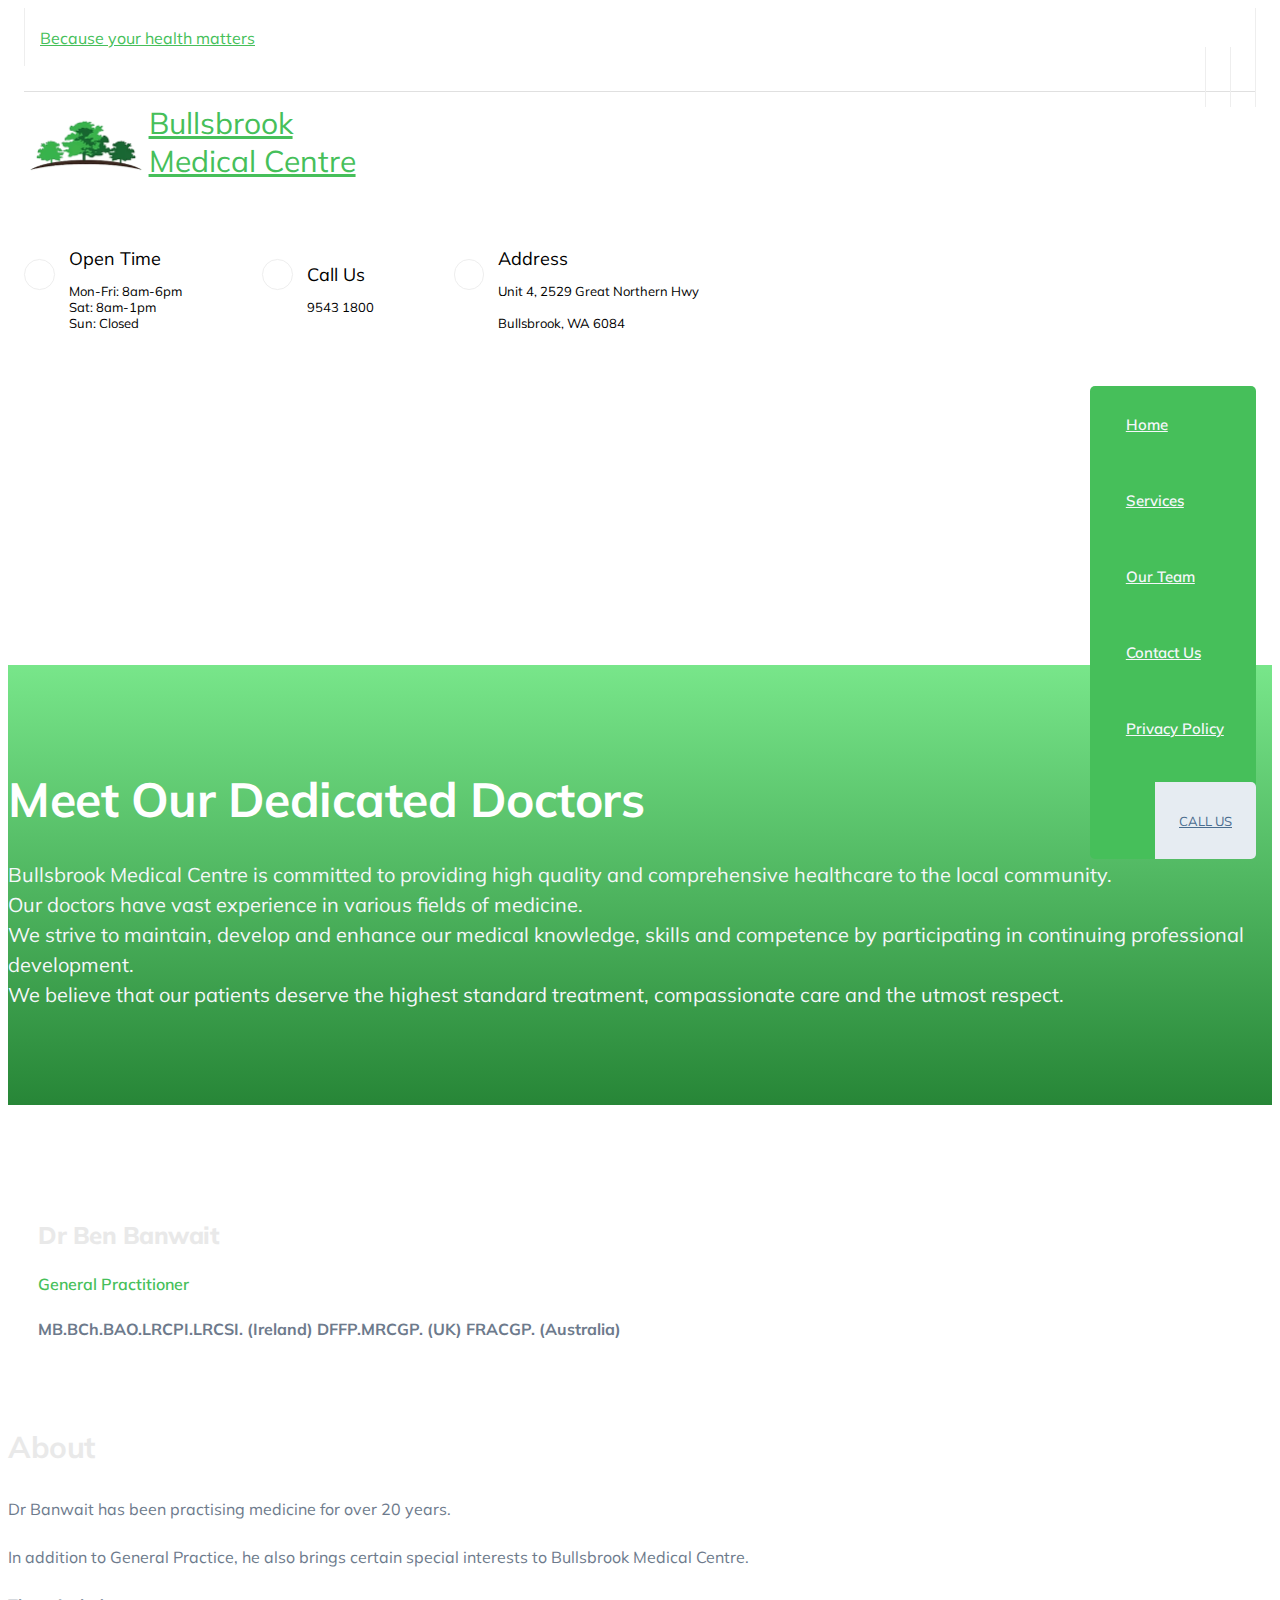
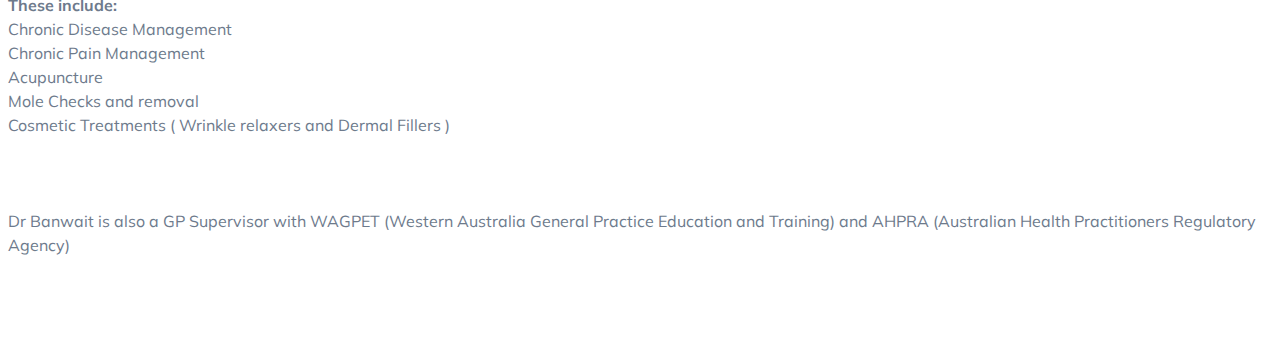
==== commit bef38672: "create github pages" ====
--- a/page1.html
+++ b/page1.html
@@ -217,7 +217,7 @@
     </div>
 </section>
 
-<section class="team2 cid-rWGvlBPuYq" id="team2-b" data-rv-view="1797">
+<section class="team2 cid-rWGvlBPuYq" id="team2-b" data-rv-view="1936">
 
     
 
--- a/assets/mobirise/css/mbr-additional.css
+++ b/assets/mobirise/css/mbr-additional.css
@@ -90,7 +90,7 @@
   background-color: #46bf5a !important;
 }
 .bg-success {
-  background-color: #000000 !important;
+  background-color: #f5f7fa !important;
 }
 .bg-info {
   background-color: #6d7a8c !important;
@@ -124,22 +124,22 @@
 .btn-secondary,
 .btn-secondary:active,
 .btn-secondary.active {
-  background-color: #656565 !important;
-  border-color: #656565 !important;
-  color: #ffffff !important;
+  background-color: #e9e9e9 !important;
+  border-color: #e9e9e9 !important;
+  color: #6a6a6a !important;
 }
 .btn-secondary:hover,
 .btn-secondary:focus,
 .btn-secondary.focus {
-  color: #ffffff !important;
-  background-color: #3f3f3f !important;
-  border-color: #3f3f3f !important;
+  color: #6a6a6a !important;
+  background-color: #c3c3c3 !important;
+  border-color: #c3c3c3 !important;
 }
 .btn-secondary.disabled,
 .btn-secondary:disabled {
-  color: #ffffff !important;
-  background-color: #3f3f3f !important;
-  border-color: #3f3f3f !important;
+  color: #6a6a6a !important;
+  background-color: #c3c3c3 !important;
+  border-color: #c3c3c3 !important;
 }
 .btn-info,
 .btn-info:active,
@@ -164,22 +164,22 @@
 .btn-success,
 .btn-success:active,
 .btn-success.active {
-  background-color: #000000 !important;
-  border-color: #000000 !important;
-  color: #ffffff !important;
+  background-color: #f5f7fa !important;
+  border-color: #f5f7fa !important;
+  color: #5070a0 !important;
 }
 .btn-success:hover,
 .btn-success:focus,
 .btn-success.focus {
-  color: #ffffff !important;
-  background-color: #000000 !important;
-  border-color: #000000 !important;
+  color: #5070a0 !important;
+  background-color: #c2cee1 !important;
+  border-color: #c2cee1 !important;
 }
 .btn-success.disabled,
 .btn-success:disabled {
-  color: #ffffff !important;
-  background-color: #000000 !important;
-  border-color: #000000 !important;
+  color: #5070a0 !important;
+  background-color: #c2cee1 !important;
+  border-color: #c2cee1 !important;
 }
 .btn-warning,
 .btn-warning:active,
@@ -288,21 +288,21 @@
 .btn-secondary-outline:active,
 .btn-secondary-outline.active {
   background: none;
-  border-color: #323232;
-  color: #323232;
+  border-color: #b6b6b6;
+  color: #b6b6b6;
 }
 .btn-secondary-outline:hover,
 .btn-secondary-outline:focus,
 .btn-secondary-outline.focus {
-  color: #ffffff;
-  background-color: #656565;
-  border-color: #656565;
+  color: #6a6a6a;
+  background-color: #e9e9e9;
+  border-color: #e9e9e9;
 }
 .btn-secondary-outline.disabled,
 .btn-secondary-outline:disabled {
-  color: #ffffff !important;
-  background-color: #656565 !important;
-  border-color: #656565 !important;
+  color: #6a6a6a !important;
+  background-color: #e9e9e9 !important;
+  border-color: #e9e9e9 !important;
 }
 .btn-info-outline,
 .btn-info-outline:active,
@@ -328,21 +328,21 @@
 .btn-success-outline:active,
 .btn-success-outline.active {
   background: none;
-  border-color: #000000;
-  color: #000000;
+  border-color: #b1c1d8;
+  color: #b1c1d8;
 }
 .btn-success-outline:hover,
 .btn-success-outline:focus,
 .btn-success-outline.focus {
-  color: #ffffff;
-  background-color: #000000;
-  border-color: #000000;
+  color: #5070a0;
+  background-color: #f5f7fa;
+  border-color: #f5f7fa;
 }
 .btn-success-outline.disabled,
 .btn-success-outline:disabled {
-  color: #ffffff !important;
-  background-color: #000000 !important;
-  border-color: #000000 !important;
+  color: #5070a0 !important;
+  background-color: #f5f7fa !important;
+  border-color: #f5f7fa !important;
 }
 .btn-warning-outline,
 .btn-warning-outline:active,
@@ -422,10 +422,10 @@
   color: #46bf5a !important;
 }
 .text-secondary {
-  color: #656565 !important;
+  color: #e9e9e9 !important;
 }
 .text-success {
-  color: #000000 !important;
+  color: #f5f7fa !important;
 }
 .text-info {
   color: #6d7a8c !important;
@@ -448,11 +448,11 @@
 }
 a.text-secondary:hover,
 a.text-secondary:focus {
-  color: #323232 !important;
+  color: #b6b6b6 !important;
 }
 a.text-success:hover,
 a.text-success:focus {
-  color: #000000 !important;
+  color: #b1c1d8 !important;
 }
 a.text-info:hover,
 a.text-info:focus {
@@ -517,7 +517,7 @@
 }
 .mbr-plan-header.bg-success .mbr-plan-subtitle,
 .mbr-plan-header.bg-success .mbr-plan-price-desc {
-  color: #b3b3b3;
+  color: #ffffff;
 }
 .mbr-plan-header.bg-info .mbr-plan-subtitle,
 .mbr-plan-header.bg-info .mbr-plan-price-desc {
@@ -590,8 +590,8 @@
 }
 .xdsoft_datetimepicker .xdsoft_calendar td:hover,
 .xdsoft_datetimepicker .xdsoft_timepicker .xdsoft_time_box > div > div:hover {
-  color: #ffffff !important;
-  background: #656565 !important;
+  color: #000000 !important;
+  background: #e9e9e9 !important;
   box-shadow: none !important;
 }
 .lazy-bg {
@@ -664,7 +664,7 @@
 }
 @media (max-width: 1200px) {
   .cid-rWGqf2PyCt .menu-logo .navbar-brand .navbar-caption-wrap a {
-    color: #000000;
+    color: #f5f7fa;
   }
 }
 .cid-rWGqf2PyCt .menu-logo .navbar-brand .navbar-logo {
@@ -697,7 +697,7 @@
   background: #232323 !important;
 }
 .cid-rWGqf2PyCt .navbar.opened .collapse .dropdown-item {
-  color: #000000;
+  color: #f5f7fa;
 }
 .cid-rWGqf2PyCt a {
   font-style: normal;
@@ -713,7 +713,7 @@
   padding: 0.4rem 0 !important;
 }
 .cid-rWGqf2PyCt .nav-item .nav-link {
-  color: #000000;
+  color: #f5f7fa;
 }
 .cid-rWGqf2PyCt .nav-item .nav-link.display-4 {
   font-size: 15px;
@@ -765,8 +765,8 @@
   font-size: 13px;
 }
 .cid-rWGqf2PyCt .right-box .navbar-buttons .content-link {
-  color: #000000;
-  border-left: 1px solid #000000;
+  color: #f5f7fa;
+  border-left: 1px solid #f5f7fa;
 }
 .cid-rWGqf2PyCt .right-box .navbar-buttons .content-link:first-child {
   border-left: none !important;
@@ -816,7 +816,7 @@
   padding-left: 15px;
   position: relative;
   min-height: 60px;
-  color: #000000;
+  color: #f5f7fa;
   -webkit-box-orient: horizontal;
   -webkit-box-direction: normal;
   flex-direction: row;
@@ -1206,7 +1206,7 @@
   padding-bottom: 0;
 }
 .cid-rWGqf2PyCt .dropdown {
-  color: #000000 !important;
+  color: #f5f7fa !important;
 }
 .cid-rWGqf2PyCt .dropdown .dropdown-menu {
   background: #ffffff;
@@ -1217,7 +1217,7 @@
   text-align: left;
   padding-top: 0;
   padding-bottom: 0;
-  color: #000000 !important;
+  color: #f5f7fa !important;
 }
 @media (max-width: 1200px) {
   .cid-rWGqf2PyCt .dropdown .dropdown-menu {
@@ -1507,11 +1507,11 @@
   letter-spacing: 2px;
   background-color: #46bf5a;
   padding: 5px 14px;
+  color: #f5f7fa;
+  display: table;
+}
+.cid-rWGrDKCTkN .mbr-section-title {
   color: #000000;
-  display: table;
-}
-.cid-rWGrDKCTkN .mbr-section-title {
-  color: #656565;
   font-weight: 900;
   line-height: 60px;
   letter-spacing: -1px;
@@ -1528,7 +1528,7 @@
   justify-content: space-between;
   -webkit-box-align: center;
   align-items: center;
-  color: #656565;
+  color: #e9e9e9;
   margin-left: 0.6rem;
 }
 .cid-rWGrDKCTkN .content-link span {
@@ -1551,9 +1551,9 @@
   padding: 15px 55px !important;
 }
 .cid-rWGrDKCTkN .mbr-section-btn .btn-primary:hover {
-  background-color: #656565 !important;
-  border-color: #656565 !important;
-  color: #000000 !important;
+  background-color: #e9e9e9 !important;
+  border-color: #e9e9e9 !important;
+  color: #f5f7fa !important;
 }
 .cid-rWGrDKCTkN .mbr-section-btn.display-4,
 .cid-rWGrDKCTkN .btn.display-4 {
@@ -1608,7 +1608,7 @@
   line-height: 22px;
   font-weight: 800;
   letter-spacing: 0px;
-  color: #656565;
+  color: #e9e9e9;
 }
 .cid-rWGrDKCTkN .video-wrap .mbr-text.display-4 {
   font-size: 13px;
@@ -1635,7 +1635,7 @@
   position: absolute;
   right: 4vw;
   top: 4vh;
-  color: #000000;
+  color: #f5f7fa;
   z-index: 5000000;
   font-size: 37px;
   background: #000;
@@ -1643,7 +1643,7 @@
   border-radius: 50%;
 }
 .cid-rWGrDKCTkN a.close:hover {
-  color: #000000;
+  color: #f5f7fa;
 }
 @media (max-width: 991px) {
   .cid-rWGrDKCTkN .separator,
@@ -1667,6 +1667,11 @@
     margin-top: 15px;
   }
 }
+.cid-rWGrDKCTkN .mbr-section-subtitle,
+.cid-rWGrDKCTkN .mbr-section-title .accent-word .mbr-section-subtitle,
+.cid-rWGrDKCTkN .mbr-section-title .accent-word {
+  color: #ffffff;
+}
 .cid-rWGBt5qxTJ {
   padding-top: 60px;
   padding-bottom: 0px;
@@ -1688,7 +1693,7 @@
 }
 .cid-rWGBt5qxTJ .contents .mbr-section-title {
   margin-bottom: 20px;
-  color: #656565;
+  color: #e9e9e9;
   font-weight: 700;
 }
 .cid-rWGBt5qxTJ .contents .mbr-section-title.display-2 {
@@ -1707,7 +1712,7 @@
 }
 .cid-rWGBt5qxTJ .card-wrapper {
   height: 100%;
-  background-color: #000000;
+  background-color: #f5f7fa;
   border-radius: 8px;
 }
 .cid-rWGBt5qxTJ .card-wrapper .card-box {
@@ -1716,7 +1721,7 @@
   padding-right: 20px;
 }
 .cid-rWGBt5qxTJ .card-wrapper .card-box .card-title {
-  color: #656565;
+  color: #e9e9e9;
   -webkit-transition: 0.3s all;
   transition: 0.3s all;
   font-weight: 700;
@@ -1835,6 +1840,12 @@
     margin-bottom: 15px;
   }
 }
+.cid-rWGBt5qxTJ .card-wrapper .card-box .mbr-text {
+  color: #6d7a8c;
+}
+.cid-rWGBt5qxTJ .card-wrapper .card-box .card-title {
+  color: #000000;
+}
 .cid-rWGCpcVakw {
   padding-top: 15px;
   padding-bottom: 0px;
@@ -1856,7 +1867,7 @@
 }
 .cid-rWGCpcVakw .contents .mbr-section-title {
   margin-bottom: 20px;
-  color: #656565;
+  color: #e9e9e9;
   font-weight: 700;
 }
 .cid-rWGCpcVakw .contents .mbr-section-title.display-2 {
@@ -1875,7 +1886,7 @@
 }
 .cid-rWGCpcVakw .card-wrapper {
   height: 100%;
-  background-color: #000000;
+  background-color: #f5f7fa;
   border-radius: 8px;
 }
 .cid-rWGCpcVakw .card-wrapper .card-box {
@@ -1884,7 +1895,7 @@
   padding-right: 20px;
 }
 .cid-rWGCpcVakw .card-wrapper .card-box .card-title {
-  color: #656565;
+  color: #e9e9e9;
   -webkit-transition: 0.3s all;
   transition: 0.3s all;
   font-weight: 700;
@@ -2003,6 +2014,9 @@
     margin-bottom: 15px;
   }
 }
+.cid-rWGCpcVakw .card-wrapper .card-box .card-title {
+  color: #000000;
+}
 .cid-rWGCf45N3o {
   padding-top: 15px;
   padding-bottom: 60px;
@@ -2024,7 +2038,7 @@
 }
 .cid-rWGCf45N3o .contents .mbr-section-title {
   margin-bottom: 20px;
-  color: #656565;
+  color: #e9e9e9;
   font-weight: 700;
 }
 .cid-rWGCf45N3o .contents .mbr-section-title.display-2 {
@@ -2043,7 +2057,7 @@
 }
 .cid-rWGCf45N3o .card-wrapper {
   height: 100%;
-  background-color: #000000;
+  background-color: #f5f7fa;
   border-radius: 8px;
 }
 .cid-rWGCf45N3o .card-wrapper .card-box {
@@ -2052,7 +2066,7 @@
   padding-right: 20px;
 }
 .cid-rWGCf45N3o .card-wrapper .card-box .card-title {
-  color: #656565;
+  color: #e9e9e9;
   -webkit-transition: 0.3s all;
   transition: 0.3s all;
   font-weight: 700;
@@ -2171,10 +2185,13 @@
     margin-bottom: 15px;
   }
 }
+.cid-rWGCf45N3o .card-wrapper .card-box .card-title {
+  color: #000000;
+}
 .cid-rWGGWb4vdy {
   padding-top: 75px;
   padding-bottom: 75px;
-  background-color: #ffffff;
+  background-color: #e6ecf2;
 }
 .cid-rWGGWb4vdy .icon-transition span {
   padding: 0.1rem 0.9rem;
@@ -2204,7 +2221,7 @@
 }
 .cid-rWGGWb4vdy .mbr-section-title {
   margin-bottom: 10px;
-  color: #656565;
+  color: #e9e9e9;
   font-weight: 700;
 }
 .cid-rWGGWb4vdy .mbr-section-title.display-2 {
@@ -2218,7 +2235,7 @@
   margin-top: 10px;
 }
 .cid-rWGGWb4vdy .boldSubtitle {
-  color: #656565;
+  color: #e9e9e9;
 }
 .cid-rWGGWb4vdy .info-widget {
   padding-top: 0.5rem;
@@ -2241,7 +2258,7 @@
   display: inline-block;
 }
 .cid-rWGGWb4vdy .info-widget .widget-content .widget-title {
-  color: #656565;
+  color: #e9e9e9;
   margin-bottom: 0;
   font-weight: 700;
 }
@@ -2265,7 +2282,7 @@
 }
 .cid-rWGGWb4vdy .info-widget--right .widget-content .widget-title {
   margin-bottom: 0 !important;
-  color: #656565;
+  color: #e9e9e9;
   font-weight: 700;
 }
 .cid-rWGGWb4vdy .info-widget--right .widget-content .widget-title.display-7 {
@@ -2288,6 +2305,10 @@
     text-align: left !important;
   }
 }
+.cid-rWGGWb4vdy .mbr-section-title,
+.cid-rWGGWb4vdy .menu-content-right {
+  color: #000000;
+}
 .cid-rWGGDpHfFn {
   padding-top: 0px;
   padding-bottom: 0px;
@@ -2295,7 +2316,7 @@
 }
 .cid-rWGGDpHfFn .mbr-section-title {
   margin-bottom: 30px;
-  color: #656565;
+  color: #e9e9e9;
 }
 .cid-rWGGDpHfFn .mbr-section-title.display-2 {
   line-height: 48px;
@@ -2339,7 +2360,7 @@
 .cid-rWGGPSFMWp {
   padding-top: 45px;
   padding-bottom: 45px;
-  background: #ffffff;
+  background: #e6ecf2;
 }
 .cid-rWGGPSFMWp img {
   width: 125px;
@@ -2353,7 +2374,7 @@
   margin-bottom: 1rem;
 }
 .cid-rWGGPSFMWp .mbr-section-title {
-  color: #656565;
+  color: #e9e9e9;
   margin-bottom: 10px;
 }
 .cid-rWGGPSFMWp .mbr-section-title.display-2 {
@@ -2501,7 +2522,7 @@
   }
 }
 .cid-rWGHs471q7 .item-title {
-  color: #000000;
+  color: #f5f7fa;
 }
 .cid-rWGHs471q7 .tips {
   height: 70px;
@@ -2616,7 +2637,7 @@
 }
 @media (max-width: 1200px) {
   .cid-rWGqf2PyCt .menu-logo .navbar-brand .navbar-caption-wrap a {
-    color: #000000;
+    color: #f5f7fa;
   }
 }
 .cid-rWGqf2PyCt .menu-logo .navbar-brand .navbar-logo {
@@ -2649,7 +2670,7 @@
   background: #232323 !important;
 }
 .cid-rWGqf2PyCt .navbar.opened .collapse .dropdown-item {
-  color: #000000;
+  color: #f5f7fa;
 }
 .cid-rWGqf2PyCt a {
   font-style: normal;
@@ -2665,7 +2686,7 @@
   padding: 0.4rem 0 !important;
 }
 .cid-rWGqf2PyCt .nav-item .nav-link {
-  color: #000000;
+  color: #f5f7fa;
 }
 .cid-rWGqf2PyCt .nav-item .nav-link.display-4 {
   font-size: 15px;
@@ -2717,8 +2738,8 @@
   font-size: 13px;
 }
 .cid-rWGqf2PyCt .right-box .navbar-buttons .content-link {
-  color: #000000;
-  border-left: 1px solid #000000;
+  color: #f5f7fa;
+  border-left: 1px solid #f5f7fa;
 }
 .cid-rWGqf2PyCt .right-box .navbar-buttons .content-link:first-child {
   border-left: none !important;
@@ -2768,7 +2789,7 @@
   padding-left: 15px;
   position: relative;
   min-height: 60px;
-  color: #000000;
+  color: #f5f7fa;
   -webkit-box-orient: horizontal;
   -webkit-box-direction: normal;
   flex-direction: row;
@@ -3158,7 +3179,7 @@
   padding-bottom: 0;
 }
 .cid-rWGqf2PyCt .dropdown {
-  color: #000000 !important;
+  color: #f5f7fa !important;
 }
 .cid-rWGqf2PyCt .dropdown .dropdown-menu {
   background: #ffffff;
@@ -3169,7 +3190,7 @@
   text-align: left;
   padding-top: 0;
   padding-bottom: 0;
-  color: #000000 !important;
+  color: #f5f7fa !important;
 }
 @media (max-width: 1200px) {
   .cid-rWGqf2PyCt .dropdown .dropdown-menu {
@@ -3460,12 +3481,12 @@
 }
 .cid-rWGvs2PgHd .img span {
   font-size: 80px;
-  color: #000000;
+  color: #f5f7fa;
 }
 .cid-rWGvs2PgHd .mbr-text,
 .cid-rWGvs2PgHd .mbr-section-btn,
 .cid-rWGvs2PgHd .mbr-section-title {
-  color: #000000;
+  color: #f5f7fa;
 }
 .cid-rWGvs2PgHd .mbr-text {
   margin-bottom: 0;
@@ -3523,7 +3544,7 @@
   letter-spacing: -0.5px;
 }
 .cid-rWGxH1CPuF .mbr-text {
-  color: #000000;
+  color: #f5f7fa;
   font-weight: 400;
   width: 100;
 }
@@ -3537,7 +3558,7 @@
   justify-content: space-between;
   -webkit-box-align: center;
   align-items: center;
-  color: #656565;
+  color: #e9e9e9;
   margin-left: 0.6rem;
 }
 .cid-rWGxH1CPuF .content-link span {
@@ -3590,7 +3611,7 @@
   border-bottom: 1px solid #e5e8ef;
 }
 .cid-rWGvlBPuYq .team-left-inner .team-info-block .team-title {
-  color: #656565;
+  color: #e9e9e9;
   font-weight: 800;
   margin-bottom: 5px;
   letter-spacing: -0.5px;
@@ -3657,7 +3678,7 @@
   font-size: 16px;
 }
 .cid-rWGvlBPuYq .entry-content .text-box .card-title {
-  color: #656565;
+  color: #e9e9e9;
   margin-bottom: 30px;
   font-weight: 700;
 }
@@ -3675,7 +3696,7 @@
   margin-bottom: 35px;
 }
 .cid-rWGvlBPuYq .entry-content .capabilities-title {
-  color: #656565;
+  color: #e9e9e9;
   line-height: 40px;
   letter-spacing: -0.5px;
   margin-bottom: 30px;
@@ -3707,7 +3728,7 @@
 }
 .cid-rWGvlBPuYq .entry-content .contact-title {
   margin-bottom: 30px;
-  color: #656565;
+  color: #e9e9e9;
 }
 .cid-rWGvlBPuYq .entry-content .contact .mbr-form .btn {
   -webkit-box-pack: justify;
@@ -3722,7 +3743,7 @@
   letter-spacing: 1px;
 }
 .cid-rWGvlBPuYq .entry-content .contact .mbr-form .btn:hover {
-  color: #000000;
+  color: #f5f7fa;
 }
 .cid-rWGvlBPuYq .entry-content .contact .btn.display-4 {
   font-size: 13px;
@@ -3850,7 +3871,7 @@
 }
 @media (max-width: 1200px) {
   .cid-rWGy4o7bUE .menu-logo .navbar-brand .navbar-caption-wrap a {
-    color: #000000;
+    color: #f5f7fa;
   }
 }
 .cid-rWGy4o7bUE .menu-logo .navbar-brand .navbar-logo {
@@ -3883,7 +3904,7 @@
   background: #232323 !important;
 }
 .cid-rWGy4o7bUE .navbar.opened .collapse .dropdown-item {
-  color: #000000;
+  color: #f5f7fa;
 }
 .cid-rWGy4o7bUE a {
   font-style: normal;
@@ -3899,7 +3920,7 @@
   padding: 0.4rem 0 !important;
 }
 .cid-rWGy4o7bUE .nav-item .nav-link {
-  color: #000000;
+  color: #f5f7fa;
 }
 .cid-rWGy4o7bUE .nav-item .nav-link.display-4 {
   font-size: 15px;
@@ -3951,8 +3972,8 @@
   font-size: 13px;
 }
 .cid-rWGy4o7bUE .right-box .navbar-buttons .content-link {
-  color: #000000;
-  border-left: 1px solid #000000;
+  color: #f5f7fa;
+  border-left: 1px solid #f5f7fa;
 }
 .cid-rWGy4o7bUE .right-box .navbar-buttons .content-link:first-child {
   border-left: none !important;
@@ -4002,7 +4023,7 @@
   padding-left: 15px;
   position: relative;
   min-height: 60px;
-  color: #000000;
+  color: #f5f7fa;
   -webkit-box-orient: horizontal;
   -webkit-box-direction: normal;
   flex-direction: row;
@@ -4392,7 +4413,7 @@
   padding-bottom: 0;
 }
 .cid-rWGy4o7bUE .dropdown {
-  color: #000000 !important;
+  color: #f5f7fa !important;
 }
 .cid-rWGy4o7bUE .dropdown .dropdown-menu {
   background: #ffffff;
@@ -4403,7 +4424,7 @@
   text-align: left;
   padding-top: 0;
   padding-bottom: 0;
-  color: #000000 !important;
+  color: #f5f7fa !important;
 }
 @media (max-width: 1200px) {
   .cid-rWGy4o7bUE .dropdown .dropdown-menu {
@@ -4694,12 +4715,12 @@
 }
 .cid-rWGy4oSCzs .img span {
   font-size: 80px;
-  color: #000000;
+  color: #f5f7fa;
 }
 .cid-rWGy4oSCzs .mbr-text,
 .cid-rWGy4oSCzs .mbr-section-btn,
 .cid-rWGy4oSCzs .mbr-section-title {
-  color: #000000;
+  color: #f5f7fa;
 }
 .cid-rWGy4oSCzs .mbr-text {
   margin-bottom: 0;
@@ -4757,7 +4778,7 @@
   letter-spacing: -0.5px;
 }
 .cid-rWGy4pti6x .mbr-text {
-  color: #000000;
+  color: #f5f7fa;
   font-weight: 400;
   width: 100;
 }
@@ -4771,7 +4792,7 @@
   justify-content: space-between;
   -webkit-box-align: center;
   align-items: center;
-  color: #656565;
+  color: #e9e9e9;
   margin-left: 0.6rem;
 }
 .cid-rWGy4pti6x .content-link span {
@@ -4824,7 +4845,7 @@
   border-bottom: 1px solid #e5e8ef;
 }
 .cid-rWGy4pYt76 .team-left-inner .team-info-block .team-title {
-  color: #656565;
+  color: #e9e9e9;
   font-weight: 800;
   margin-bottom: 5px;
   letter-spacing: -0.5px;
@@ -4891,7 +4912,7 @@
   font-size: 16px;
 }
 .cid-rWGy4pYt76 .entry-content .text-box .card-title {
-  color: #656565;
+  color: #e9e9e9;
   margin-bottom: 30px;
   font-weight: 700;
 }
@@ -4909,7 +4930,7 @@
   margin-bottom: 35px;
 }
 .cid-rWGy4pYt76 .entry-content .capabilities-title {
-  color: #656565;
+  color: #e9e9e9;
   line-height: 40px;
   letter-spacing: -0.5px;
   margin-bottom: 30px;
@@ -4941,7 +4962,7 @@
 }
 .cid-rWGy4pYt76 .entry-content .contact-title {
   margin-bottom: 30px;
-  color: #656565;
+  color: #e9e9e9;
 }
 .cid-rWGy4pYt76 .entry-content .contact .mbr-form .btn {
   -webkit-box-pack: justify;
@@ -4956,7 +4977,7 @@
   letter-spacing: 1px;
 }
 .cid-rWGy4pYt76 .entry-content .contact .mbr-form .btn:hover {
-  color: #000000;
+  color: #f5f7fa;
 }
 .cid-rWGy4pYt76 .entry-content .contact .btn.display-4 {
   font-size: 13px;
@@ -5084,7 +5105,7 @@
 }
 @media (max-width: 1200px) {
   .cid-rWGyxUKj4f .menu-logo .navbar-brand .navbar-caption-wrap a {
-    color: #000000;
+    color: #f5f7fa;
   }
 }
 .cid-rWGyxUKj4f .menu-logo .navbar-brand .navbar-logo {
@@ -5117,7 +5138,7 @@
   background: #232323 !important;
 }
 .cid-rWGyxUKj4f .navbar.opened .collapse .dropdown-item {
-  color: #000000;
+  color: #f5f7fa;
 }
 .cid-rWGyxUKj4f a {
   font-style: normal;
@@ -5133,7 +5154,7 @@
   padding: 0.4rem 0 !important;
 }
 .cid-rWGyxUKj4f .nav-item .nav-link {
-  color: #000000;
+  color: #f5f7fa;
 }
 .cid-rWGyxUKj4f .nav-item .nav-link.display-4 {
   font-size: 15px;
@@ -5185,8 +5206,8 @@
   font-size: 13px;
 }
 .cid-rWGyxUKj4f .right-box .navbar-buttons .content-link {
-  color: #000000;
-  border-left: 1px solid #000000;
+  color: #f5f7fa;
+  border-left: 1px solid #f5f7fa;
 }
 .cid-rWGyxUKj4f .right-box .navbar-buttons .content-link:first-child {
   border-left: none !important;
@@ -5236,7 +5257,7 @@
   padding-left: 15px;
   position: relative;
   min-height: 60px;
-  color: #000000;
+  color: #f5f7fa;
   -webkit-box-orient: horizontal;
   -webkit-box-direction: normal;
   flex-direction: row;
@@ -5626,7 +5647,7 @@
   padding-bottom: 0;
 }
 .cid-rWGyxUKj4f .dropdown {
-  color: #000000 !important;
+  color: #f5f7fa !important;
 }
 .cid-rWGyxUKj4f .dropdown .dropdown-menu {
   background: #ffffff;
@@ -5637,7 +5658,7 @@
   text-align: left;
   padding-top: 0;
   padding-bottom: 0;
-  color: #000000 !important;
+  color: #f5f7fa !important;
 }
 @media (max-width: 1200px) {
   .cid-rWGyxUKj4f .dropdown .dropdown-menu {
@@ -5928,12 +5949,12 @@
 }
 .cid-rWGyxVAKzU .img span {
   font-size: 80px;
-  color: #000000;
+  color: #f5f7fa;
 }
 .cid-rWGyxVAKzU .mbr-text,
 .cid-rWGyxVAKzU .mbr-section-btn,
 .cid-rWGyxVAKzU .mbr-section-title {
-  color: #000000;
+  color: #f5f7fa;
 }
 .cid-rWGyxVAKzU .mbr-text {
   margin-bottom: 0;
@@ -5991,7 +6012,7 @@
   letter-spacing: -0.5px;
 }
 .cid-rWGyxW4pbu .mbr-text {
-  color: #000000;
+  color: #f5f7fa;
   font-weight: 400;
   width: 100;
 }
@@ -6005,7 +6026,7 @@
   justify-content: space-between;
   -webkit-box-align: center;
   align-items: center;
-  color: #656565;
+  color: #e9e9e9;
   margin-left: 0.6rem;
 }
 .cid-rWGyxW4pbu .content-link span {
@@ -6058,7 +6079,7 @@
   border-bottom: 1px solid #e5e8ef;
 }
 .cid-rWGyxWDg6Q .team-left-inner .team-info-block .team-title {
-  color: #656565;
+  color: #e9e9e9;
   font-weight: 800;
   margin-bottom: 5px;
   letter-spacing: -0.5px;
@@ -6125,7 +6146,7 @@
   font-size: 16px;
 }
 .cid-rWGyxWDg6Q .entry-content .text-box .card-title {
-  color: #656565;
+  color: #e9e9e9;
   margin-bottom: 30px;
   font-weight: 700;
 }
@@ -6143,7 +6164,7 @@
   margin-bottom: 35px;
 }
 .cid-rWGyxWDg6Q .entry-content .capabilities-title {
-  color: #656565;
+  color: #e9e9e9;
   line-height: 40px;
   letter-spacing: -0.5px;
   margin-bottom: 30px;
@@ -6175,7 +6196,7 @@
 }
 .cid-rWGyxWDg6Q .entry-content .contact-title {
   margin-bottom: 30px;
-  color: #656565;
+  color: #e9e9e9;
 }
 .cid-rWGyxWDg6Q .entry-content .contact .mbr-form .btn {
   -webkit-box-pack: justify;
@@ -6190,7 +6211,7 @@
   letter-spacing: 1px;
 }
 .cid-rWGyxWDg6Q .entry-content .contact .mbr-form .btn:hover {
-  color: #000000;
+  color: #f5f7fa;
 }
 .cid-rWGyxWDg6Q .entry-content .contact .btn.display-4 {
   font-size: 13px;
@@ -6318,7 +6339,7 @@
 }
 @media (max-width: 1200px) {
   .cid-rWGyMFfK8w .menu-logo .navbar-brand .navbar-caption-wrap a {
-    color: #000000;
+    color: #f5f7fa;
   }
 }
 .cid-rWGyMFfK8w .menu-logo .navbar-brand .navbar-logo {
@@ -6351,7 +6372,7 @@
   background: #232323 !important;
 }
 .cid-rWGyMFfK8w .navbar.opened .collapse .dropdown-item {
-  color: #000000;
+  color: #f5f7fa;
 }
 .cid-rWGyMFfK8w a {
   font-style: normal;
@@ -6367,7 +6388,7 @@
   padding: 0.4rem 0 !important;
 }
 .cid-rWGyMFfK8w .nav-item .nav-link {
-  color: #000000;
+  color: #f5f7fa;
 }
 .cid-rWGyMFfK8w .nav-item .nav-link.display-4 {
   font-size: 15px;
@@ -6419,8 +6440,8 @@
   font-size: 13px;
 }
 .cid-rWGyMFfK8w .right-box .navbar-buttons .content-link {
-  color: #000000;
-  border-left: 1px solid #000000;
+  color: #f5f7fa;
+  border-left: 1px solid #f5f7fa;
 }
 .cid-rWGyMFfK8w .right-box .navbar-buttons .content-link:first-child {
   border-left: none !important;
@@ -6470,7 +6491,7 @@
   padding-left: 15px;
   position: relative;
   min-height: 60px;
-  color: #000000;
+  color: #f5f7fa;
   -webkit-box-orient: horizontal;
   -webkit-box-direction: normal;
   flex-direction: row;
@@ -6860,7 +6881,7 @@
   padding-bottom: 0;
 }
 .cid-rWGyMFfK8w .dropdown {
-  color: #000000 !important;
+  color: #f5f7fa !important;
 }
 .cid-rWGyMFfK8w .dropdown .dropdown-menu {
   background: #ffffff;
@@ -6871,7 +6892,7 @@
   text-align: left;
   padding-top: 0;
   padding-bottom: 0;
-  color: #000000 !important;
+  color: #f5f7fa !important;
 }
 @media (max-width: 1200px) {
   .cid-rWGyMFfK8w .dropdown .dropdown-menu {
@@ -7162,12 +7183,12 @@
 }
 .cid-rWGyMFJcXK .img span {
   font-size: 80px;
-  color: #000000;
+  color: #f5f7fa;
 }
 .cid-rWGyMFJcXK .mbr-text,
 .cid-rWGyMFJcXK .mbr-section-btn,
 .cid-rWGyMFJcXK .mbr-section-title {
-  color: #000000;
+  color: #f5f7fa;
 }
 .cid-rWGyMFJcXK .mbr-text {
   margin-bottom: 0;
@@ -7225,7 +7246,7 @@
   letter-spacing: -0.5px;
 }
 .cid-rWGyMGbia5 .mbr-text {
-  color: #000000;
+  color: #f5f7fa;
   font-weight: 400;
   width: 100;
 }
@@ -7239,7 +7260,7 @@
   justify-content: space-between;
   -webkit-box-align: center;
   align-items: center;
-  color: #656565;
+  color: #e9e9e9;
   margin-left: 0.6rem;
 }
 .cid-rWGyMGbia5 .content-link span {
@@ -7292,7 +7313,7 @@
   border-bottom: 1px solid #e5e8ef;
 }
 .cid-rWGyMGIMMI .team-left-inner .team-info-block .team-title {
-  color: #656565;
+  color: #e9e9e9;
   font-weight: 800;
   margin-bottom: 5px;
   letter-spacing: -0.5px;
@@ -7359,7 +7380,7 @@
   font-size: 16px;
 }
 .cid-rWGyMGIMMI .entry-content .text-box .card-title {
-  color: #656565;
+  color: #e9e9e9;
   margin-bottom: 30px;
   font-weight: 700;
 }
@@ -7377,7 +7398,7 @@
   margin-bottom: 35px;
 }
 .cid-rWGyMGIMMI .entry-content .capabilities-title {
-  color: #656565;
+  color: #e9e9e9;
   line-height: 40px;
   letter-spacing: -0.5px;
   margin-bottom: 30px;
@@ -7409,7 +7430,7 @@
 }
 .cid-rWGyMGIMMI .entry-content .contact-title {
   margin-bottom: 30px;
-  color: #656565;
+  color: #e9e9e9;
 }
 .cid-rWGyMGIMMI .entry-content .contact .mbr-form .btn {
   -webkit-box-pack: justify;
@@ -7424,7 +7445,7 @@
   letter-spacing: 1px;
 }
 .cid-rWGyMGIMMI .entry-content .contact .mbr-form .btn:hover {
-  color: #000000;
+  color: #f5f7fa;
 }
 .cid-rWGyMGIMMI .entry-content .contact .btn.display-4 {
   font-size: 13px;
@@ -7552,7 +7573,7 @@
 }
 @media (max-width: 1200px) {
   .cid-rWGz4QtHtG .menu-logo .navbar-brand .navbar-caption-wrap a {
-    color: #000000;
+    color: #f5f7fa;
   }
 }
 .cid-rWGz4QtHtG .menu-logo .navbar-brand .navbar-logo {
@@ -7585,7 +7606,7 @@
   background: #232323 !important;
 }
 .cid-rWGz4QtHtG .navbar.opened .collapse .dropdown-item {
-  color: #000000;
+  color: #f5f7fa;
 }
 .cid-rWGz4QtHtG a {
   font-style: normal;
@@ -7601,7 +7622,7 @@
   padding: 0.4rem 0 !important;
 }
 .cid-rWGz4QtHtG .nav-item .nav-link {
-  color: #000000;
+  color: #f5f7fa;
 }
 .cid-rWGz4QtHtG .nav-item .nav-link.display-4 {
   font-size: 15px;
@@ -7653,8 +7674,8 @@
   font-size: 13px;
 }
 .cid-rWGz4QtHtG .right-box .navbar-buttons .content-link {
-  color: #000000;
-  border-left: 1px solid #000000;
+  color: #f5f7fa;
+  border-left: 1px solid #f5f7fa;
 }
 .cid-rWGz4QtHtG .right-box .navbar-buttons .content-link:first-child {
   border-left: none !important;
@@ -7704,7 +7725,7 @@
   padding-left: 15px;
   position: relative;
   min-height: 60px;
-  color: #000000;
+  color: #f5f7fa;
   -webkit-box-orient: horizontal;
   -webkit-box-direction: normal;
   flex-direction: row;
@@ -8094,7 +8115,7 @@
   padding-bottom: 0;
 }
 .cid-rWGz4QtHtG .dropdown {
-  color: #000000 !important;
+  color: #f5f7fa !important;
 }
 .cid-rWGz4QtHtG .dropdown .dropdown-menu {
   background: #ffffff;
@@ -8105,7 +8126,7 @@
   text-align: left;
   padding-top: 0;
   padding-bottom: 0;
-  color: #000000 !important;
+  color: #f5f7fa !important;
 }
 @media (max-width: 1200px) {
   .cid-rWGz4QtHtG .dropdown .dropdown-menu {
@@ -8396,12 +8417,12 @@
 }
 .cid-rWGz4R9DPh .img span {
   font-size: 80px;
-  color: #000000;
+  color: #f5f7fa;
 }
 .cid-rWGz4R9DPh .mbr-text,
 .cid-rWGz4R9DPh .mbr-section-btn,
 .cid-rWGz4R9DPh .mbr-section-title {
-  color: #000000;
+  color: #f5f7fa;
 }
 .cid-rWGz4R9DPh .mbr-text {
   margin-bottom: 0;
@@ -8459,7 +8480,7 @@
   letter-spacing: -0.5px;
 }
 .cid-rWGz4Rz1sc .mbr-text {
-  color: #000000;
+  color: #f5f7fa;
   font-weight: 400;
   width: 100;
 }
@@ -8473,7 +8494,7 @@
   justify-content: space-between;
   -webkit-box-align: center;
   align-items: center;
-  color: #656565;
+  color: #e9e9e9;
   margin-left: 0.6rem;
 }
 .cid-rWGz4Rz1sc .content-link span {
@@ -8526,7 +8547,7 @@
   border-bottom: 1px solid #e5e8ef;
 }
 .cid-rWGz4S1AJ1 .team-left-inner .team-info-block .team-title {
-  color: #656565;
+  color: #e9e9e9;
   font-weight: 800;
   margin-bottom: 5px;
   letter-spacing: -0.5px;
@@ -8593,7 +8614,7 @@
   font-size: 16px;
 }
 .cid-rWGz4S1AJ1 .entry-content .text-box .card-title {
-  color: #656565;
+  color: #e9e9e9;
   margin-bottom: 30px;
   font-weight: 700;
 }
@@ -8611,7 +8632,7 @@
   margin-bottom: 35px;
 }
 .cid-rWGz4S1AJ1 .entry-content .capabilities-title {
-  color: #656565;
+  color: #e9e9e9;
   line-height: 40px;
   letter-spacing: -0.5px;
   margin-bottom: 30px;
@@ -8643,7 +8664,7 @@
 }
 .cid-rWGz4S1AJ1 .entry-content .contact-title {
   margin-bottom: 30px;
-  color: #656565;
+  color: #e9e9e9;
 }
 .cid-rWGz4S1AJ1 .entry-content .contact .mbr-form .btn {
   -webkit-box-pack: justify;
@@ -8658,7 +8679,7 @@
   letter-spacing: 1px;
 }
 .cid-rWGz4S1AJ1 .entry-content .contact .mbr-form .btn:hover {
-  color: #000000;
+  color: #f5f7fa;
 }
 .cid-rWGz4S1AJ1 .entry-content .contact .btn.display-4 {
   font-size: 13px;
@@ -8786,7 +8807,7 @@
 }
 @media (max-width: 1200px) {
   .cid-rWGzEmEfgX .menu-logo .navbar-brand .navbar-caption-wrap a {
-    color: #000000;
+    color: #f5f7fa;
   }
 }
 .cid-rWGzEmEfgX .menu-logo .navbar-brand .navbar-logo {
@@ -8819,7 +8840,7 @@
   background: #232323 !important;
 }
 .cid-rWGzEmEfgX .navbar.opened .collapse .dropdown-item {
-  color: #000000;
+  color: #f5f7fa;
 }
 .cid-rWGzEmEfgX a {
   font-style: normal;
@@ -8835,7 +8856,7 @@
   padding: 0.4rem 0 !important;
 }
 .cid-rWGzEmEfgX .nav-item .nav-link {
-  color: #000000;
+  color: #f5f7fa;
 }
 .cid-rWGzEmEfgX .nav-item .nav-link.display-4 {
   font-size: 15px;
@@ -8887,8 +8908,8 @@
   font-size: 13px;
 }
 .cid-rWGzEmEfgX .right-box .navbar-buttons .content-link {
-  color: #000000;
-  border-left: 1px solid #000000;
+  color: #f5f7fa;
+  border-left: 1px solid #f5f7fa;
 }
 .cid-rWGzEmEfgX .right-box .navbar-buttons .content-link:first-child {
   border-left: none !important;
@@ -8938,7 +8959,7 @@
   padding-left: 15px;
   position: relative;
   min-height: 60px;
-  color: #000000;
+  color: #f5f7fa;
   -webkit-box-orient: horizontal;
   -webkit-box-direction: normal;
   flex-direction: row;
@@ -9328,7 +9349,7 @@
   padding-bottom: 0;
 }
 .cid-rWGzEmEfgX .dropdown {
-  color: #000000 !important;
+  color: #f5f7fa !important;
 }
 .cid-rWGzEmEfgX .dropdown .dropdown-menu {
   background: #ffffff;
@@ -9339,7 +9360,7 @@
   text-align: left;
   padding-top: 0;
   padding-bottom: 0;
-  color: #000000 !important;
+  color: #f5f7fa !important;
 }
 @media (max-width: 1200px) {
   .cid-rWGzEmEfgX .dropdown .dropdown-menu {
@@ -9630,12 +9651,12 @@
 }
 .cid-rWGzEnbob1 .img span {
   font-size: 80px;
-  color: #000000;
+  color: #f5f7fa;
 }
 .cid-rWGzEnbob1 .mbr-text,
 .cid-rWGzEnbob1 .mbr-section-btn,
 .cid-rWGzEnbob1 .mbr-section-title {
-  color: #000000;
+  color: #f5f7fa;
 }
 .cid-rWGzEnbob1 .mbr-text {
   margin-bottom: 0;
@@ -9693,7 +9714,7 @@
   letter-spacing: -0.5px;
 }
 .cid-rWGzEnxEBQ .mbr-text {
-  color: #000000;
+  color: #f5f7fa;
   font-weight: 400;
   width: 100;
 }
@@ -9707,7 +9728,7 @@
   justify-content: space-between;
   -webkit-box-align: center;
   align-items: center;
-  color: #656565;
+  color: #e9e9e9;
   margin-left: 0.6rem;
 }
 .cid-rWGzEnxEBQ .content-link span {
@@ -9760,7 +9781,7 @@
   border-bottom: 1px solid #e5e8ef;
 }
 .cid-rWGzEofQFN .team-left-inner .team-info-block .team-title {
-  color: #656565;
+  color: #e9e9e9;
   font-weight: 800;
   margin-bottom: 5px;
   letter-spacing: -0.5px;
@@ -9827,7 +9848,7 @@
   font-size: 16px;
 }
 .cid-rWGzEofQFN .entry-content .text-box .card-title {
-  color: #656565;
+  color: #e9e9e9;
   margin-bottom: 30px;
   font-weight: 700;
 }
@@ -9845,7 +9866,7 @@
   margin-bottom: 35px;
 }
 .cid-rWGzEofQFN .entry-content .capabilities-title {
-  color: #656565;
+  color: #e9e9e9;
   line-height: 40px;
   letter-spacing: -0.5px;
   margin-bottom: 30px;
@@ -9877,7 +9898,7 @@
 }
 .cid-rWGzEofQFN .entry-content .contact-title {
   margin-bottom: 30px;
-  color: #656565;
+  color: #e9e9e9;
 }
 .cid-rWGzEofQFN .entry-content .contact .mbr-form .btn {
   -webkit-box-pack: justify;
@@ -9892,7 +9913,7 @@
   letter-spacing: 1px;
 }
 .cid-rWGzEofQFN .entry-content .contact .mbr-form .btn:hover {
-  color: #000000;
+  color: #f5f7fa;
 }
 .cid-rWGzEofQFN .entry-content .contact .btn.display-4 {
   font-size: 13px;
@@ -10020,7 +10041,7 @@
 }
 @media (max-width: 1200px) {
   .cid-rWGA5C49KL .menu-logo .navbar-brand .navbar-caption-wrap a {
-    color: #000000;
+    color: #f5f7fa;
   }
 }
 .cid-rWGA5C49KL .menu-logo .navbar-brand .navbar-logo {
@@ -10053,7 +10074,7 @@
   background: #232323 !important;
 }
 .cid-rWGA5C49KL .navbar.opened .collapse .dropdown-item {
-  color: #000000;
+  color: #f5f7fa;
 }
 .cid-rWGA5C49KL a {
   font-style: normal;
@@ -10069,7 +10090,7 @@
   padding: 0.4rem 0 !important;
 }
 .cid-rWGA5C49KL .nav-item .nav-link {
-  color: #000000;
+  color: #f5f7fa;
 }
 .cid-rWGA5C49KL .nav-item .nav-link.display-4 {
   font-size: 15px;
@@ -10121,8 +10142,8 @@
   font-size: 13px;
 }
 .cid-rWGA5C49KL .right-box .navbar-buttons .content-link {
-  color: #000000;
-  border-left: 1px solid #000000;
+  color: #f5f7fa;
+  border-left: 1px solid #f5f7fa;
 }
 .cid-rWGA5C49KL .right-box .navbar-buttons .content-link:first-child {
   border-left: none !important;
@@ -10172,7 +10193,7 @@
   padding-left: 15px;
   position: relative;
   min-height: 60px;
-  color: #000000;
+  color: #f5f7fa;
   -webkit-box-orient: horizontal;
   -webkit-box-direction: normal;
   flex-direction: row;
@@ -10562,7 +10583,7 @@
   padding-bottom: 0;
 }
 .cid-rWGA5C49KL .dropdown {
-  color: #000000 !important;
+  color: #f5f7fa !important;
 }
 .cid-rWGA5C49KL .dropdown .dropdown-menu {
   background: #ffffff;
@@ -10573,7 +10594,7 @@
   text-align: left;
   padding-top: 0;
   padding-bottom: 0;
-  color: #000000 !important;
+  color: #f5f7fa !important;
 }
 @media (max-width: 1200px) {
   .cid-rWGA5C49KL .dropdown .dropdown-menu {
@@ -10864,12 +10885,12 @@
 }
 .cid-rWGA5CEBYl .img span {
   font-size: 80px;
-  color: #000000;
+  color: #f5f7fa;
 }
 .cid-rWGA5CEBYl .mbr-text,
 .cid-rWGA5CEBYl .mbr-section-btn,
 .cid-rWGA5CEBYl .mbr-section-title {
-  color: #000000;
+  color: #f5f7fa;
 }
 .cid-rWGA5CEBYl .mbr-text {
   margin-bottom: 0;
@@ -10927,7 +10948,7 @@
   letter-spacing: -0.5px;
 }
 .cid-rWGA5DdW1X .mbr-text {
-  color: #000000;
+  color: #f5f7fa;
   font-weight: 400;
   width: 100;
 }
@@ -10941,7 +10962,7 @@
   justify-content: space-between;
   -webkit-box-align: center;
   align-items: center;
-  color: #656565;
+  color: #e9e9e9;
   margin-left: 0.6rem;
 }
 .cid-rWGA5DdW1X .content-link span {
@@ -10994,7 +11015,7 @@
   border-bottom: 1px solid #e5e8ef;
 }
 .cid-rWGA5DI9p6 .team-left-inner .team-info-block .team-title {
-  color: #656565;
+  color: #e9e9e9;
   font-weight: 800;
   margin-bottom: 5px;
   letter-spacing: -0.5px;
@@ -11061,7 +11082,7 @@
   font-size: 16px;
 }
 .cid-rWGA5DI9p6 .entry-content .text-box .card-title {
-  color: #656565;
+  color: #e9e9e9;
   margin-bottom: 30px;
   font-weight: 700;
 }
@@ -11079,7 +11100,7 @@
   margin-bottom: 35px;
 }
 .cid-rWGA5DI9p6 .entry-content .capabilities-title {
-  color: #656565;
+  color: #e9e9e9;
   line-height: 40px;
   letter-spacing: -0.5px;
   margin-bottom: 30px;
@@ -11111,7 +11132,7 @@
 }
 .cid-rWGA5DI9p6 .entry-content .contact-title {
   margin-bottom: 30px;
-  color: #656565;
+  color: #e9e9e9;
 }
 .cid-rWGA5DI9p6 .entry-content .contact .mbr-form .btn {
   -webkit-box-pack: justify;
@@ -11126,7 +11147,7 @@
   letter-spacing: 1px;
 }
 .cid-rWGA5DI9p6 .entry-content .contact .mbr-form .btn:hover {
-  color: #000000;
+  color: #f5f7fa;
 }
 .cid-rWGA5DI9p6 .entry-content .contact .btn.display-4 {
   font-size: 13px;
--- a/assets/mobirise/css/mbr-additional.css
+++ b/assets/mobirise/css/mbr-additional.css
@@ -90,7 +90,7 @@
   background-color: #46bf5a !important;
 }
 .bg-success {
-  background-color: #000000 !important;
+  background-color: #f5f7fa !important;
 }
 .bg-info {
   background-color: #6d7a8c !important;
@@ -124,22 +124,22 @@
 .btn-secondary,
 .btn-secondary:active,
 .btn-secondary.active {
-  background-color: #656565 !important;
-  border-color: #656565 !important;
-  color: #ffffff !important;
+  background-color: #e9e9e9 !important;
+  border-color: #e9e9e9 !important;
+  color: #6a6a6a !important;
 }
 .btn-secondary:hover,
 .btn-secondary:focus,
 .btn-secondary.focus {
-  color: #ffffff !important;
-  background-color: #3f3f3f !important;
-  border-color: #3f3f3f !important;
+  color: #6a6a6a !important;
+  background-color: #c3c3c3 !important;
+  border-color: #c3c3c3 !important;
 }
 .btn-secondary.disabled,
 .btn-secondary:disabled {
-  color: #ffffff !important;
-  background-color: #3f3f3f !important;
-  border-color: #3f3f3f !important;
+  color: #6a6a6a !important;
+  background-color: #c3c3c3 !important;
+  border-color: #c3c3c3 !important;
 }
 .btn-info,
 .btn-info:active,
@@ -164,22 +164,22 @@
 .btn-success,
 .btn-success:active,
 .btn-success.active {
-  background-color: #000000 !important;
-  border-color: #000000 !important;
-  color: #ffffff !important;
+  background-color: #f5f7fa !important;
+  border-color: #f5f7fa !important;
+  color: #5070a0 !important;
 }
 .btn-success:hover,
 .btn-success:focus,
 .btn-success.focus {
-  color: #ffffff !important;
-  background-color: #000000 !important;
-  border-color: #000000 !important;
+  color: #5070a0 !important;
+  background-color: #c2cee1 !important;
+  border-color: #c2cee1 !important;
 }
 .btn-success.disabled,
 .btn-success:disabled {
-  color: #ffffff !important;
-  background-color: #000000 !important;
-  border-color: #000000 !important;
+  color: #5070a0 !important;
+  background-color: #c2cee1 !important;
+  border-color: #c2cee1 !important;
 }
 .btn-warning,
 .btn-warning:active,
@@ -288,21 +288,21 @@
 .btn-secondary-outline:active,
 .btn-secondary-outline.active {
   background: none;
-  border-color: #323232;
-  color: #323232;
+  border-color: #b6b6b6;
+  color: #b6b6b6;
 }
 .btn-secondary-outline:hover,
 .btn-secondary-outline:focus,
 .btn-secondary-outline.focus {
-  color: #ffffff;
-  background-color: #656565;
-  border-color: #656565;
+  color: #6a6a6a;
+  background-color: #e9e9e9;
+  border-color: #e9e9e9;
 }
 .btn-secondary-outline.disabled,
 .btn-secondary-outline:disabled {
-  color: #ffffff !important;
-  background-color: #656565 !important;
-  border-color: #656565 !important;
+  color: #6a6a6a !important;
+  background-color: #e9e9e9 !important;
+  border-color: #e9e9e9 !important;
 }
 .btn-info-outline,
 .btn-info-outline:active,
@@ -328,21 +328,21 @@
 .btn-success-outline:active,
 .btn-success-outline.active {
   background: none;
-  border-color: #000000;
-  color: #000000;
+  border-color: #b1c1d8;
+  color: #b1c1d8;
 }
 .btn-success-outline:hover,
 .btn-success-outline:focus,
 .btn-success-outline.focus {
-  color: #ffffff;
-  background-color: #000000;
-  border-color: #000000;
+  color: #5070a0;
+  background-color: #f5f7fa;
+  border-color: #f5f7fa;
 }
 .btn-success-outline.disabled,
 .btn-success-outline:disabled {
-  color: #ffffff !important;
-  background-color: #000000 !important;
-  border-color: #000000 !important;
+  color: #5070a0 !important;
+  background-color: #f5f7fa !important;
+  border-color: #f5f7fa !important;
 }
 .btn-warning-outline,
 .btn-warning-outline:active,
@@ -422,10 +422,10 @@
   color: #46bf5a !important;
 }
 .text-secondary {
-  color: #656565 !important;
+  color: #e9e9e9 !important;
 }
 .text-success {
-  color: #000000 !important;
+  color: #f5f7fa !important;
 }
 .text-info {
   color: #6d7a8c !important;
@@ -448,11 +448,11 @@
 }
 a.text-secondary:hover,
 a.text-secondary:focus {
-  color: #323232 !important;
+  color: #b6b6b6 !important;
 }
 a.text-success:hover,
 a.text-success:focus {
-  color: #000000 !important;
+  color: #b1c1d8 !important;
 }
 a.text-info:hover,
 a.text-info:focus {
@@ -517,7 +517,7 @@
 }
 .mbr-plan-header.bg-success .mbr-plan-subtitle,
 .mbr-plan-header.bg-success .mbr-plan-price-desc {
-  color: #b3b3b3;
+  color: #ffffff;
 }
 .mbr-plan-header.bg-info .mbr-plan-subtitle,
 .mbr-plan-header.bg-info .mbr-plan-price-desc {
@@ -590,8 +590,8 @@
 }
 .xdsoft_datetimepicker .xdsoft_calendar td:hover,
 .xdsoft_datetimepicker .xdsoft_timepicker .xdsoft_time_box > div > div:hover {
-  color: #ffffff !important;
-  background: #656565 !important;
+  color: #000000 !important;
+  background: #e9e9e9 !important;
   box-shadow: none !important;
 }
 .lazy-bg {
@@ -664,7 +664,7 @@
 }
 @media (max-width: 1200px) {
   .cid-rWGqf2PyCt .menu-logo .navbar-brand .navbar-caption-wrap a {
-    color: #000000;
+    color: #f5f7fa;
   }
 }
 .cid-rWGqf2PyCt .menu-logo .navbar-brand .navbar-logo {
@@ -697,7 +697,7 @@
   background: #232323 !important;
 }
 .cid-rWGqf2PyCt .navbar.opened .collapse .dropdown-item {
-  color: #000000;
+  color: #f5f7fa;
 }
 .cid-rWGqf2PyCt a {
   font-style: normal;
@@ -713,7 +713,7 @@
   padding: 0.4rem 0 !important;
 }
 .cid-rWGqf2PyCt .nav-item .nav-link {
-  color: #000000;
+  color: #f5f7fa;
 }
 .cid-rWGqf2PyCt .nav-item .nav-link.display-4 {
   font-size: 15px;
@@ -765,8 +765,8 @@
   font-size: 13px;
 }
 .cid-rWGqf2PyCt .right-box .navbar-buttons .content-link {
-  color: #000000;
-  border-left: 1px solid #000000;
+  color: #f5f7fa;
+  border-left: 1px solid #f5f7fa;
 }
 .cid-rWGqf2PyCt .right-box .navbar-buttons .content-link:first-child {
   border-left: none !important;
@@ -816,7 +816,7 @@
   padding-left: 15px;
   position: relative;
   min-height: 60px;
-  color: #000000;
+  color: #f5f7fa;
   -webkit-box-orient: horizontal;
   -webkit-box-direction: normal;
   flex-direction: row;
@@ -1206,7 +1206,7 @@
   padding-bottom: 0;
 }
 .cid-rWGqf2PyCt .dropdown {
-  color: #000000 !important;
+  color: #f5f7fa !important;
 }
 .cid-rWGqf2PyCt .dropdown .dropdown-menu {
   background: #ffffff;
@@ -1217,7 +1217,7 @@
   text-align: left;
   padding-top: 0;
   padding-bottom: 0;
-  color: #000000 !important;
+  color: #f5f7fa !important;
 }
 @media (max-width: 1200px) {
   .cid-rWGqf2PyCt .dropdown .dropdown-menu {
@@ -1507,11 +1507,11 @@
   letter-spacing: 2px;
   background-color: #46bf5a;
   padding: 5px 14px;
+  color: #f5f7fa;
+  display: table;
+}
+.cid-rWGrDKCTkN .mbr-section-title {
   color: #000000;
-  display: table;
-}
-.cid-rWGrDKCTkN .mbr-section-title {
-  color: #656565;
   font-weight: 900;
   line-height: 60px;
   letter-spacing: -1px;
@@ -1528,7 +1528,7 @@
   justify-content: space-between;
   -webkit-box-align: center;
   align-items: center;
-  color: #656565;
+  color: #e9e9e9;
   margin-left: 0.6rem;
 }
 .cid-rWGrDKCTkN .content-link span {
@@ -1551,9 +1551,9 @@
   padding: 15px 55px !important;
 }
 .cid-rWGrDKCTkN .mbr-section-btn .btn-primary:hover {
-  background-color: #656565 !important;
-  border-color: #656565 !important;
-  color: #000000 !important;
+  background-color: #e9e9e9 !important;
+  border-color: #e9e9e9 !important;
+  color: #f5f7fa !important;
 }
 .cid-rWGrDKCTkN .mbr-section-btn.display-4,
 .cid-rWGrDKCTkN .btn.display-4 {
@@ -1608,7 +1608,7 @@
   line-height: 22px;
   font-weight: 800;
   letter-spacing: 0px;
-  color: #656565;
+  color: #e9e9e9;
 }
 .cid-rWGrDKCTkN .video-wrap .mbr-text.display-4 {
   font-size: 13px;
@@ -1635,7 +1635,7 @@
   position: absolute;
   right: 4vw;
   top: 4vh;
-  color: #000000;
+  color: #f5f7fa;
   z-index: 5000000;
   font-size: 37px;
   background: #000;
@@ -1643,7 +1643,7 @@
   border-radius: 50%;
 }
 .cid-rWGrDKCTkN a.close:hover {
-  color: #000000;
+  color: #f5f7fa;
 }
 @media (max-width: 991px) {
   .cid-rWGrDKCTkN .separator,
@@ -1667,6 +1667,11 @@
     margin-top: 15px;
   }
 }
+.cid-rWGrDKCTkN .mbr-section-subtitle,
+.cid-rWGrDKCTkN .mbr-section-title .accent-word .mbr-section-subtitle,
+.cid-rWGrDKCTkN .mbr-section-title .accent-word {
+  color: #ffffff;
+}
 .cid-rWGBt5qxTJ {
   padding-top: 60px;
   padding-bottom: 0px;
@@ -1688,7 +1693,7 @@
 }
 .cid-rWGBt5qxTJ .contents .mbr-section-title {
   margin-bottom: 20px;
-  color: #656565;
+  color: #e9e9e9;
   font-weight: 700;
 }
 .cid-rWGBt5qxTJ .contents .mbr-section-title.display-2 {
@@ -1707,7 +1712,7 @@
 }
 .cid-rWGBt5qxTJ .card-wrapper {
   height: 100%;
-  background-color: #000000;
+  background-color: #f5f7fa;
   border-radius: 8px;
 }
 .cid-rWGBt5qxTJ .card-wrapper .card-box {
@@ -1716,7 +1721,7 @@
   padding-right: 20px;
 }
 .cid-rWGBt5qxTJ .card-wrapper .card-box .card-title {
-  color: #656565;
+  color: #e9e9e9;
   -webkit-transition: 0.3s all;
   transition: 0.3s all;
   font-weight: 700;
@@ -1835,6 +1840,12 @@
     margin-bottom: 15px;
   }
 }
+.cid-rWGBt5qxTJ .card-wrapper .card-box .mbr-text {
+  color: #6d7a8c;
+}
+.cid-rWGBt5qxTJ .card-wrapper .card-box .card-title {
+  color: #000000;
+}
 .cid-rWGCpcVakw {
   padding-top: 15px;
   padding-bottom: 0px;
@@ -1856,7 +1867,7 @@
 }
 .cid-rWGCpcVakw .contents .mbr-section-title {
   margin-bottom: 20px;
-  color: #656565;
+  color: #e9e9e9;
   font-weight: 700;
 }
 .cid-rWGCpcVakw .contents .mbr-section-title.display-2 {
@@ -1875,7 +1886,7 @@
 }
 .cid-rWGCpcVakw .card-wrapper {
   height: 100%;
-  background-color: #000000;
+  background-color: #f5f7fa;
   border-radius: 8px;
 }
 .cid-rWGCpcVakw .card-wrapper .card-box {
@@ -1884,7 +1895,7 @@
   padding-right: 20px;
 }
 .cid-rWGCpcVakw .card-wrapper .card-box .card-title {
-  color: #656565;
+  color: #e9e9e9;
   -webkit-transition: 0.3s all;
   transition: 0.3s all;
   font-weight: 700;
@@ -2003,6 +2014,9 @@
     margin-bottom: 15px;
   }
 }
+.cid-rWGCpcVakw .card-wrapper .card-box .card-title {
+  color: #000000;
+}
 .cid-rWGCf45N3o {
   padding-top: 15px;
   padding-bottom: 60px;
@@ -2024,7 +2038,7 @@
 }
 .cid-rWGCf45N3o .contents .mbr-section-title {
   margin-bottom: 20px;
-  color: #656565;
+  color: #e9e9e9;
   font-weight: 700;
 }
 .cid-rWGCf45N3o .contents .mbr-section-title.display-2 {
@@ -2043,7 +2057,7 @@
 }
 .cid-rWGCf45N3o .card-wrapper {
   height: 100%;
-  background-color: #000000;
+  background-color: #f5f7fa;
   border-radius: 8px;
 }
 .cid-rWGCf45N3o .card-wrapper .card-box {
@@ -2052,7 +2066,7 @@
   padding-right: 20px;
 }
 .cid-rWGCf45N3o .card-wrapper .card-box .card-title {
-  color: #656565;
+  color: #e9e9e9;
   -webkit-transition: 0.3s all;
   transition: 0.3s all;
   font-weight: 700;
@@ -2171,10 +2185,13 @@
     margin-bottom: 15px;
   }
 }
+.cid-rWGCf45N3o .card-wrapper .card-box .card-title {
+  color: #000000;
+}
 .cid-rWGGWb4vdy {
   padding-top: 75px;
   padding-bottom: 75px;
-  background-color: #ffffff;
+  background-color: #e6ecf2;
 }
 .cid-rWGGWb4vdy .icon-transition span {
   padding: 0.1rem 0.9rem;
@@ -2204,7 +2221,7 @@
 }
 .cid-rWGGWb4vdy .mbr-section-title {
   margin-bottom: 10px;
-  color: #656565;
+  color: #e9e9e9;
   font-weight: 700;
 }
 .cid-rWGGWb4vdy .mbr-section-title.display-2 {
@@ -2218,7 +2235,7 @@
   margin-top: 10px;
 }
 .cid-rWGGWb4vdy .boldSubtitle {
-  color: #656565;
+  color: #e9e9e9;
 }
 .cid-rWGGWb4vdy .info-widget {
   padding-top: 0.5rem;
@@ -2241,7 +2258,7 @@
   display: inline-block;
 }
 .cid-rWGGWb4vdy .info-widget .widget-content .widget-title {
-  color: #656565;
+  color: #e9e9e9;
   margin-bottom: 0;
   font-weight: 700;
 }
@@ -2265,7 +2282,7 @@
 }
 .cid-rWGGWb4vdy .info-widget--right .widget-content .widget-title {
   margin-bottom: 0 !important;
-  color: #656565;
+  color: #e9e9e9;
   font-weight: 700;
 }
 .cid-rWGGWb4vdy .info-widget--right .widget-content .widget-title.display-7 {
@@ -2288,6 +2305,10 @@
     text-align: left !important;
   }
 }
+.cid-rWGGWb4vdy .mbr-section-title,
+.cid-rWGGWb4vdy .menu-content-right {
+  color: #000000;
+}
 .cid-rWGGDpHfFn {
   padding-top: 0px;
   padding-bottom: 0px;
@@ -2295,7 +2316,7 @@
 }
 .cid-rWGGDpHfFn .mbr-section-title {
   margin-bottom: 30px;
-  color: #656565;
+  color: #e9e9e9;
 }
 .cid-rWGGDpHfFn .mbr-section-title.display-2 {
   line-height: 48px;
@@ -2339,7 +2360,7 @@
 .cid-rWGGPSFMWp {
   padding-top: 45px;
   padding-bottom: 45px;
-  background: #ffffff;
+  background: #e6ecf2;
 }
 .cid-rWGGPSFMWp img {
   width: 125px;
@@ -2353,7 +2374,7 @@
   margin-bottom: 1rem;
 }
 .cid-rWGGPSFMWp .mbr-section-title {
-  color: #656565;
+  color: #e9e9e9;
   margin-bottom: 10px;
 }
 .cid-rWGGPSFMWp .mbr-section-title.display-2 {
@@ -2501,7 +2522,7 @@
   }
 }
 .cid-rWGHs471q7 .item-title {
-  color: #000000;
+  color: #f5f7fa;
 }
 .cid-rWGHs471q7 .tips {
   height: 70px;
@@ -2616,7 +2637,7 @@
 }
 @media (max-width: 1200px) {
   .cid-rWGqf2PyCt .menu-logo .navbar-brand .navbar-caption-wrap a {
-    color: #000000;
+    color: #f5f7fa;
   }
 }
 .cid-rWGqf2PyCt .menu-logo .navbar-brand .navbar-logo {
@@ -2649,7 +2670,7 @@
   background: #232323 !important;
 }
 .cid-rWGqf2PyCt .navbar.opened .collapse .dropdown-item {
-  color: #000000;
+  color: #f5f7fa;
 }
 .cid-rWGqf2PyCt a {
   font-style: normal;
@@ -2665,7 +2686,7 @@
   padding: 0.4rem 0 !important;
 }
 .cid-rWGqf2PyCt .nav-item .nav-link {
-  color: #000000;
+  color: #f5f7fa;
 }
 .cid-rWGqf2PyCt .nav-item .nav-link.display-4 {
   font-size: 15px;
@@ -2717,8 +2738,8 @@
   font-size: 13px;
 }
 .cid-rWGqf2PyCt .right-box .navbar-buttons .content-link {
-  color: #000000;
-  border-left: 1px solid #000000;
+  color: #f5f7fa;
+  border-left: 1px solid #f5f7fa;
 }
 .cid-rWGqf2PyCt .right-box .navbar-buttons .content-link:first-child {
   border-left: none !important;
@@ -2768,7 +2789,7 @@
   padding-left: 15px;
   position: relative;
   min-height: 60px;
-  color: #000000;
+  color: #f5f7fa;
   -webkit-box-orient: horizontal;
   -webkit-box-direction: normal;
   flex-direction: row;
@@ -3158,7 +3179,7 @@
   padding-bottom: 0;
 }
 .cid-rWGqf2PyCt .dropdown {
-  color: #000000 !important;
+  color: #f5f7fa !important;
 }
 .cid-rWGqf2PyCt .dropdown .dropdown-menu {
   background: #ffffff;
@@ -3169,7 +3190,7 @@
   text-align: left;
   padding-top: 0;
   padding-bottom: 0;
-  color: #000000 !important;
+  color: #f5f7fa !important;
 }
 @media (max-width: 1200px) {
   .cid-rWGqf2PyCt .dropdown .dropdown-menu {
@@ -3460,12 +3481,12 @@
 }
 .cid-rWGvs2PgHd .img span {
   font-size: 80px;
-  color: #000000;
+  color: #f5f7fa;
 }
 .cid-rWGvs2PgHd .mbr-text,
 .cid-rWGvs2PgHd .mbr-section-btn,
 .cid-rWGvs2PgHd .mbr-section-title {
-  color: #000000;
+  color: #f5f7fa;
 }
 .cid-rWGvs2PgHd .mbr-text {
   margin-bottom: 0;
@@ -3523,7 +3544,7 @@
   letter-spacing: -0.5px;
 }
 .cid-rWGxH1CPuF .mbr-text {
-  color: #000000;
+  color: #f5f7fa;
   font-weight: 400;
   width: 100;
 }
@@ -3537,7 +3558,7 @@
   justify-content: space-between;
   -webkit-box-align: center;
   align-items: center;
-  color: #656565;
+  color: #e9e9e9;
   margin-left: 0.6rem;
 }
 .cid-rWGxH1CPuF .content-link span {
@@ -3590,7 +3611,7 @@
   border-bottom: 1px solid #e5e8ef;
 }
 .cid-rWGvlBPuYq .team-left-inner .team-info-block .team-title {
-  color: #656565;
+  color: #e9e9e9;
   font-weight: 800;
   margin-bottom: 5px;
   letter-spacing: -0.5px;
@@ -3657,7 +3678,7 @@
   font-size: 16px;
 }
 .cid-rWGvlBPuYq .entry-content .text-box .card-title {
-  color: #656565;
+  color: #e9e9e9;
   margin-bottom: 30px;
   font-weight: 700;
 }
@@ -3675,7 +3696,7 @@
   margin-bottom: 35px;
 }
 .cid-rWGvlBPuYq .entry-content .capabilities-title {
-  color: #656565;
+  color: #e9e9e9;
   line-height: 40px;
   letter-spacing: -0.5px;
   margin-bottom: 30px;
@@ -3707,7 +3728,7 @@
 }
 .cid-rWGvlBPuYq .entry-content .contact-title {
   margin-bottom: 30px;
-  color: #656565;
+  color: #e9e9e9;
 }
 .cid-rWGvlBPuYq .entry-content .contact .mbr-form .btn {
   -webkit-box-pack: justify;
@@ -3722,7 +3743,7 @@
   letter-spacing: 1px;
 }
 .cid-rWGvlBPuYq .entry-content .contact .mbr-form .btn:hover {
-  color: #000000;
+  color: #f5f7fa;
 }
 .cid-rWGvlBPuYq .entry-content .contact .btn.display-4 {
   font-size: 13px;
@@ -3850,7 +3871,7 @@
 }
 @media (max-width: 1200px) {
   .cid-rWGy4o7bUE .menu-logo .navbar-brand .navbar-caption-wrap a {
-    color: #000000;
+    color: #f5f7fa;
   }
 }
 .cid-rWGy4o7bUE .menu-logo .navbar-brand .navbar-logo {
@@ -3883,7 +3904,7 @@
   background: #232323 !important;
 }
 .cid-rWGy4o7bUE .navbar.opened .collapse .dropdown-item {
-  color: #000000;
+  color: #f5f7fa;
 }
 .cid-rWGy4o7bUE a {
   font-style: normal;
@@ -3899,7 +3920,7 @@
   padding: 0.4rem 0 !important;
 }
 .cid-rWGy4o7bUE .nav-item .nav-link {
-  color: #000000;
+  color: #f5f7fa;
 }
 .cid-rWGy4o7bUE .nav-item .nav-link.display-4 {
   font-size: 15px;
@@ -3951,8 +3972,8 @@
   font-size: 13px;
 }
 .cid-rWGy4o7bUE .right-box .navbar-buttons .content-link {
-  color: #000000;
-  border-left: 1px solid #000000;
+  color: #f5f7fa;
+  border-left: 1px solid #f5f7fa;
 }
 .cid-rWGy4o7bUE .right-box .navbar-buttons .content-link:first-child {
   border-left: none !important;
@@ -4002,7 +4023,7 @@
   padding-left: 15px;
   position: relative;
   min-height: 60px;
-  color: #000000;
+  color: #f5f7fa;
   -webkit-box-orient: horizontal;
   -webkit-box-direction: normal;
   flex-direction: row;
@@ -4392,7 +4413,7 @@
   padding-bottom: 0;
 }
 .cid-rWGy4o7bUE .dropdown {
-  color: #000000 !important;
+  color: #f5f7fa !important;
 }
 .cid-rWGy4o7bUE .dropdown .dropdown-menu {
   background: #ffffff;
@@ -4403,7 +4424,7 @@
   text-align: left;
   padding-top: 0;
   padding-bottom: 0;
-  color: #000000 !important;
+  color: #f5f7fa !important;
 }
 @media (max-width: 1200px) {
   .cid-rWGy4o7bUE .dropdown .dropdown-menu {
@@ -4694,12 +4715,12 @@
 }
 .cid-rWGy4oSCzs .img span {
   font-size: 80px;
-  color: #000000;
+  color: #f5f7fa;
 }
 .cid-rWGy4oSCzs .mbr-text,
 .cid-rWGy4oSCzs .mbr-section-btn,
 .cid-rWGy4oSCzs .mbr-section-title {
-  color: #000000;
+  color: #f5f7fa;
 }
 .cid-rWGy4oSCzs .mbr-text {
   margin-bottom: 0;
@@ -4757,7 +4778,7 @@
   letter-spacing: -0.5px;
 }
 .cid-rWGy4pti6x .mbr-text {
-  color: #000000;
+  color: #f5f7fa;
   font-weight: 400;
   width: 100;
 }
@@ -4771,7 +4792,7 @@
   justify-content: space-between;
   -webkit-box-align: center;
   align-items: center;
-  color: #656565;
+  color: #e9e9e9;
   margin-left: 0.6rem;
 }
 .cid-rWGy4pti6x .content-link span {
@@ -4824,7 +4845,7 @@
   border-bottom: 1px solid #e5e8ef;
 }
 .cid-rWGy4pYt76 .team-left-inner .team-info-block .team-title {
-  color: #656565;
+  color: #e9e9e9;
   font-weight: 800;
   margin-bottom: 5px;
   letter-spacing: -0.5px;
@@ -4891,7 +4912,7 @@
   font-size: 16px;
 }
 .cid-rWGy4pYt76 .entry-content .text-box .card-title {
-  color: #656565;
+  color: #e9e9e9;
   margin-bottom: 30px;
   font-weight: 700;
 }
@@ -4909,7 +4930,7 @@
   margin-bottom: 35px;
 }
 .cid-rWGy4pYt76 .entry-content .capabilities-title {
-  color: #656565;
+  color: #e9e9e9;
   line-height: 40px;
   letter-spacing: -0.5px;
   margin-bottom: 30px;
@@ -4941,7 +4962,7 @@
 }
 .cid-rWGy4pYt76 .entry-content .contact-title {
   margin-bottom: 30px;
-  color: #656565;
+  color: #e9e9e9;
 }
 .cid-rWGy4pYt76 .entry-content .contact .mbr-form .btn {
   -webkit-box-pack: justify;
@@ -4956,7 +4977,7 @@
   letter-spacing: 1px;
 }
 .cid-rWGy4pYt76 .entry-content .contact .mbr-form .btn:hover {
-  color: #000000;
+  color: #f5f7fa;
 }
 .cid-rWGy4pYt76 .entry-content .contact .btn.display-4 {
   font-size: 13px;
@@ -5084,7 +5105,7 @@
 }
 @media (max-width: 1200px) {
   .cid-rWGyxUKj4f .menu-logo .navbar-brand .navbar-caption-wrap a {
-    color: #000000;
+    color: #f5f7fa;
   }
 }
 .cid-rWGyxUKj4f .menu-logo .navbar-brand .navbar-logo {
@@ -5117,7 +5138,7 @@
   background: #232323 !important;
 }
 .cid-rWGyxUKj4f .navbar.opened .collapse .dropdown-item {
-  color: #000000;
+  color: #f5f7fa;
 }
 .cid-rWGyxUKj4f a {
   font-style: normal;
@@ -5133,7 +5154,7 @@
   padding: 0.4rem 0 !important;
 }
 .cid-rWGyxUKj4f .nav-item .nav-link {
-  color: #000000;
+  color: #f5f7fa;
 }
 .cid-rWGyxUKj4f .nav-item .nav-link.display-4 {
   font-size: 15px;
@@ -5185,8 +5206,8 @@
   font-size: 13px;
 }
 .cid-rWGyxUKj4f .right-box .navbar-buttons .content-link {
-  color: #000000;
-  border-left: 1px solid #000000;
+  color: #f5f7fa;
+  border-left: 1px solid #f5f7fa;
 }
 .cid-rWGyxUKj4f .right-box .navbar-buttons .content-link:first-child {
   border-left: none !important;
@@ -5236,7 +5257,7 @@
   padding-left: 15px;
   position: relative;
   min-height: 60px;
-  color: #000000;
+  color: #f5f7fa;
   -webkit-box-orient: horizontal;
   -webkit-box-direction: normal;
   flex-direction: row;
@@ -5626,7 +5647,7 @@
   padding-bottom: 0;
 }
 .cid-rWGyxUKj4f .dropdown {
-  color: #000000 !important;
+  color: #f5f7fa !important;
 }
 .cid-rWGyxUKj4f .dropdown .dropdown-menu {
   background: #ffffff;
@@ -5637,7 +5658,7 @@
   text-align: left;
   padding-top: 0;
   padding-bottom: 0;
-  color: #000000 !important;
+  color: #f5f7fa !important;
 }
 @media (max-width: 1200px) {
   .cid-rWGyxUKj4f .dropdown .dropdown-menu {
@@ -5928,12 +5949,12 @@
 }
 .cid-rWGyxVAKzU .img span {
   font-size: 80px;
-  color: #000000;
+  color: #f5f7fa;
 }
 .cid-rWGyxVAKzU .mbr-text,
 .cid-rWGyxVAKzU .mbr-section-btn,
 .cid-rWGyxVAKzU .mbr-section-title {
-  color: #000000;
+  color: #f5f7fa;
 }
 .cid-rWGyxVAKzU .mbr-text {
   margin-bottom: 0;
@@ -5991,7 +6012,7 @@
   letter-spacing: -0.5px;
 }
 .cid-rWGyxW4pbu .mbr-text {
-  color: #000000;
+  color: #f5f7fa;
   font-weight: 400;
   width: 100;
 }
@@ -6005,7 +6026,7 @@
   justify-content: space-between;
   -webkit-box-align: center;
   align-items: center;
-  color: #656565;
+  color: #e9e9e9;
   margin-left: 0.6rem;
 }
 .cid-rWGyxW4pbu .content-link span {
@@ -6058,7 +6079,7 @@
   border-bottom: 1px solid #e5e8ef;
 }
 .cid-rWGyxWDg6Q .team-left-inner .team-info-block .team-title {
-  color: #656565;
+  color: #e9e9e9;
   font-weight: 800;
   margin-bottom: 5px;
   letter-spacing: -0.5px;
@@ -6125,7 +6146,7 @@
   font-size: 16px;
 }
 .cid-rWGyxWDg6Q .entry-content .text-box .card-title {
-  color: #656565;
+  color: #e9e9e9;
   margin-bottom: 30px;
   font-weight: 700;
 }
@@ -6143,7 +6164,7 @@
   margin-bottom: 35px;
 }
 .cid-rWGyxWDg6Q .entry-content .capabilities-title {
-  color: #656565;
+  color: #e9e9e9;
   line-height: 40px;
   letter-spacing: -0.5px;
   margin-bottom: 30px;
@@ -6175,7 +6196,7 @@
 }
 .cid-rWGyxWDg6Q .entry-content .contact-title {
   margin-bottom: 30px;
-  color: #656565;
+  color: #e9e9e9;
 }
 .cid-rWGyxWDg6Q .entry-content .contact .mbr-form .btn {
   -webkit-box-pack: justify;
@@ -6190,7 +6211,7 @@
   letter-spacing: 1px;
 }
 .cid-rWGyxWDg6Q .entry-content .contact .mbr-form .btn:hover {
-  color: #000000;
+  color: #f5f7fa;
 }
 .cid-rWGyxWDg6Q .entry-content .contact .btn.display-4 {
   font-size: 13px;
@@ -6318,7 +6339,7 @@
 }
 @media (max-width: 1200px) {
   .cid-rWGyMFfK8w .menu-logo .navbar-brand .navbar-caption-wrap a {
-    color: #000000;
+    color: #f5f7fa;
   }
 }
 .cid-rWGyMFfK8w .menu-logo .navbar-brand .navbar-logo {
@@ -6351,7 +6372,7 @@
   background: #232323 !important;
 }
 .cid-rWGyMFfK8w .navbar.opened .collapse .dropdown-item {
-  color: #000000;
+  color: #f5f7fa;
 }
 .cid-rWGyMFfK8w a {
   font-style: normal;
@@ -6367,7 +6388,7 @@
   padding: 0.4rem 0 !important;
 }
 .cid-rWGyMFfK8w .nav-item .nav-link {
-  color: #000000;
+  color: #f5f7fa;
 }
 .cid-rWGyMFfK8w .nav-item .nav-link.display-4 {
   font-size: 15px;
@@ -6419,8 +6440,8 @@
   font-size: 13px;
 }
 .cid-rWGyMFfK8w .right-box .navbar-buttons .content-link {
-  color: #000000;
-  border-left: 1px solid #000000;
+  color: #f5f7fa;
+  border-left: 1px solid #f5f7fa;
 }
 .cid-rWGyMFfK8w .right-box .navbar-buttons .content-link:first-child {
   border-left: none !important;
@@ -6470,7 +6491,7 @@
   padding-left: 15px;
   position: relative;
   min-height: 60px;
-  color: #000000;
+  color: #f5f7fa;
   -webkit-box-orient: horizontal;
   -webkit-box-direction: normal;
   flex-direction: row;
@@ -6860,7 +6881,7 @@
   padding-bottom: 0;
 }
 .cid-rWGyMFfK8w .dropdown {
-  color: #000000 !important;
+  color: #f5f7fa !important;
 }
 .cid-rWGyMFfK8w .dropdown .dropdown-menu {
   background: #ffffff;
@@ -6871,7 +6892,7 @@
   text-align: left;
   padding-top: 0;
   padding-bottom: 0;
-  color: #000000 !important;
+  color: #f5f7fa !important;
 }
 @media (max-width: 1200px) {
   .cid-rWGyMFfK8w .dropdown .dropdown-menu {
@@ -7162,12 +7183,12 @@
 }
 .cid-rWGyMFJcXK .img span {
   font-size: 80px;
-  color: #000000;
+  color: #f5f7fa;
 }
 .cid-rWGyMFJcXK .mbr-text,
 .cid-rWGyMFJcXK .mbr-section-btn,
 .cid-rWGyMFJcXK .mbr-section-title {
-  color: #000000;
+  color: #f5f7fa;
 }
 .cid-rWGyMFJcXK .mbr-text {
   margin-bottom: 0;
@@ -7225,7 +7246,7 @@
   letter-spacing: -0.5px;
 }
 .cid-rWGyMGbia5 .mbr-text {
-  color: #000000;
+  color: #f5f7fa;
   font-weight: 400;
   width: 100;
 }
@@ -7239,7 +7260,7 @@
   justify-content: space-between;
   -webkit-box-align: center;
   align-items: center;
-  color: #656565;
+  color: #e9e9e9;
   margin-left: 0.6rem;
 }
 .cid-rWGyMGbia5 .content-link span {
@@ -7292,7 +7313,7 @@
   border-bottom: 1px solid #e5e8ef;
 }
 .cid-rWGyMGIMMI .team-left-inner .team-info-block .team-title {
-  color: #656565;
+  color: #e9e9e9;
   font-weight: 800;
   margin-bottom: 5px;
   letter-spacing: -0.5px;
@@ -7359,7 +7380,7 @@
   font-size: 16px;
 }
 .cid-rWGyMGIMMI .entry-content .text-box .card-title {
-  color: #656565;
+  color: #e9e9e9;
   margin-bottom: 30px;
   font-weight: 700;
 }
@@ -7377,7 +7398,7 @@
   margin-bottom: 35px;
 }
 .cid-rWGyMGIMMI .entry-content .capabilities-title {
-  color: #656565;
+  color: #e9e9e9;
   line-height: 40px;
   letter-spacing: -0.5px;
   margin-bottom: 30px;
@@ -7409,7 +7430,7 @@
 }
 .cid-rWGyMGIMMI .entry-content .contact-title {
   margin-bottom: 30px;
-  color: #656565;
+  color: #e9e9e9;
 }
 .cid-rWGyMGIMMI .entry-content .contact .mbr-form .btn {
   -webkit-box-pack: justify;
@@ -7424,7 +7445,7 @@
   letter-spacing: 1px;
 }
 .cid-rWGyMGIMMI .entry-content .contact .mbr-form .btn:hover {
-  color: #000000;
+  color: #f5f7fa;
 }
 .cid-rWGyMGIMMI .entry-content .contact .btn.display-4 {
   font-size: 13px;
@@ -7552,7 +7573,7 @@
 }
 @media (max-width: 1200px) {
   .cid-rWGz4QtHtG .menu-logo .navbar-brand .navbar-caption-wrap a {
-    color: #000000;
+    color: #f5f7fa;
   }
 }
 .cid-rWGz4QtHtG .menu-logo .navbar-brand .navbar-logo {
@@ -7585,7 +7606,7 @@
   background: #232323 !important;
 }
 .cid-rWGz4QtHtG .navbar.opened .collapse .dropdown-item {
-  color: #000000;
+  color: #f5f7fa;
 }
 .cid-rWGz4QtHtG a {
   font-style: normal;
@@ -7601,7 +7622,7 @@
   padding: 0.4rem 0 !important;
 }
 .cid-rWGz4QtHtG .nav-item .nav-link {
-  color: #000000;
+  color: #f5f7fa;
 }
 .cid-rWGz4QtHtG .nav-item .nav-link.display-4 {
   font-size: 15px;
@@ -7653,8 +7674,8 @@
   font-size: 13px;
 }
 .cid-rWGz4QtHtG .right-box .navbar-buttons .content-link {
-  color: #000000;
-  border-left: 1px solid #000000;
+  color: #f5f7fa;
+  border-left: 1px solid #f5f7fa;
 }
 .cid-rWGz4QtHtG .right-box .navbar-buttons .content-link:first-child {
   border-left: none !important;
@@ -7704,7 +7725,7 @@
   padding-left: 15px;
   position: relative;
   min-height: 60px;
-  color: #000000;
+  color: #f5f7fa;
   -webkit-box-orient: horizontal;
   -webkit-box-direction: normal;
   flex-direction: row;
@@ -8094,7 +8115,7 @@
   padding-bottom: 0;
 }
 .cid-rWGz4QtHtG .dropdown {
-  color: #000000 !important;
+  color: #f5f7fa !important;
 }
 .cid-rWGz4QtHtG .dropdown .dropdown-menu {
   background: #ffffff;
@@ -8105,7 +8126,7 @@
   text-align: left;
   padding-top: 0;
   padding-bottom: 0;
-  color: #000000 !important;
+  color: #f5f7fa !important;
 }
 @media (max-width: 1200px) {
   .cid-rWGz4QtHtG .dropdown .dropdown-menu {
@@ -8396,12 +8417,12 @@
 }
 .cid-rWGz4R9DPh .img span {
   font-size: 80px;
-  color: #000000;
+  color: #f5f7fa;
 }
 .cid-rWGz4R9DPh .mbr-text,
 .cid-rWGz4R9DPh .mbr-section-btn,
 .cid-rWGz4R9DPh .mbr-section-title {
-  color: #000000;
+  color: #f5f7fa;
 }
 .cid-rWGz4R9DPh .mbr-text {
   margin-bottom: 0;
@@ -8459,7 +8480,7 @@
   letter-spacing: -0.5px;
 }
 .cid-rWGz4Rz1sc .mbr-text {
-  color: #000000;
+  color: #f5f7fa;
   font-weight: 400;
   width: 100;
 }
@@ -8473,7 +8494,7 @@
   justify-content: space-between;
   -webkit-box-align: center;
   align-items: center;
-  color: #656565;
+  color: #e9e9e9;
   margin-left: 0.6rem;
 }
 .cid-rWGz4Rz1sc .content-link span {
@@ -8526,7 +8547,7 @@
   border-bottom: 1px solid #e5e8ef;
 }
 .cid-rWGz4S1AJ1 .team-left-inner .team-info-block .team-title {
-  color: #656565;
+  color: #e9e9e9;
   font-weight: 800;
   margin-bottom: 5px;
   letter-spacing: -0.5px;
@@ -8593,7 +8614,7 @@
   font-size: 16px;
 }
 .cid-rWGz4S1AJ1 .entry-content .text-box .card-title {
-  color: #656565;
+  color: #e9e9e9;
   margin-bottom: 30px;
   font-weight: 700;
 }
@@ -8611,7 +8632,7 @@
   margin-bottom: 35px;
 }
 .cid-rWGz4S1AJ1 .entry-content .capabilities-title {
-  color: #656565;
+  color: #e9e9e9;
   line-height: 40px;
   letter-spacing: -0.5px;
   margin-bottom: 30px;
@@ -8643,7 +8664,7 @@
 }
 .cid-rWGz4S1AJ1 .entry-content .contact-title {
   margin-bottom: 30px;
-  color: #656565;
+  color: #e9e9e9;
 }
 .cid-rWGz4S1AJ1 .entry-content .contact .mbr-form .btn {
   -webkit-box-pack: justify;
@@ -8658,7 +8679,7 @@
   letter-spacing: 1px;
 }
 .cid-rWGz4S1AJ1 .entry-content .contact .mbr-form .btn:hover {
-  color: #000000;
+  color: #f5f7fa;
 }
 .cid-rWGz4S1AJ1 .entry-content .contact .btn.display-4 {
   font-size: 13px;
@@ -8786,7 +8807,7 @@
 }
 @media (max-width: 1200px) {
   .cid-rWGzEmEfgX .menu-logo .navbar-brand .navbar-caption-wrap a {
-    color: #000000;
+    color: #f5f7fa;
   }
 }
 .cid-rWGzEmEfgX .menu-logo .navbar-brand .navbar-logo {
@@ -8819,7 +8840,7 @@
   background: #232323 !important;
 }
 .cid-rWGzEmEfgX .navbar.opened .collapse .dropdown-item {
-  color: #000000;
+  color: #f5f7fa;
 }
 .cid-rWGzEmEfgX a {
   font-style: normal;
@@ -8835,7 +8856,7 @@
   padding: 0.4rem 0 !important;
 }
 .cid-rWGzEmEfgX .nav-item .nav-link {
-  color: #000000;
+  color: #f5f7fa;
 }
 .cid-rWGzEmEfgX .nav-item .nav-link.display-4 {
   font-size: 15px;
@@ -8887,8 +8908,8 @@
   font-size: 13px;
 }
 .cid-rWGzEmEfgX .right-box .navbar-buttons .content-link {
-  color: #000000;
-  border-left: 1px solid #000000;
+  color: #f5f7fa;
+  border-left: 1px solid #f5f7fa;
 }
 .cid-rWGzEmEfgX .right-box .navbar-buttons .content-link:first-child {
   border-left: none !important;
@@ -8938,7 +8959,7 @@
   padding-left: 15px;
   position: relative;
   min-height: 60px;
-  color: #000000;
+  color: #f5f7fa;
   -webkit-box-orient: horizontal;
   -webkit-box-direction: normal;
   flex-direction: row;
@@ -9328,7 +9349,7 @@
   padding-bottom: 0;
 }
 .cid-rWGzEmEfgX .dropdown {
-  color: #000000 !important;
+  color: #f5f7fa !important;
 }
 .cid-rWGzEmEfgX .dropdown .dropdown-menu {
   background: #ffffff;
@@ -9339,7 +9360,7 @@
   text-align: left;
   padding-top: 0;
   padding-bottom: 0;
-  color: #000000 !important;
+  color: #f5f7fa !important;
 }
 @media (max-width: 1200px) {
   .cid-rWGzEmEfgX .dropdown .dropdown-menu {
@@ -9630,12 +9651,12 @@
 }
 .cid-rWGzEnbob1 .img span {
   font-size: 80px;
-  color: #000000;
+  color: #f5f7fa;
 }
 .cid-rWGzEnbob1 .mbr-text,
 .cid-rWGzEnbob1 .mbr-section-btn,
 .cid-rWGzEnbob1 .mbr-section-title {
-  color: #000000;
+  color: #f5f7fa;
 }
 .cid-rWGzEnbob1 .mbr-text {
   margin-bottom: 0;
@@ -9693,7 +9714,7 @@
   letter-spacing: -0.5px;
 }
 .cid-rWGzEnxEBQ .mbr-text {
-  color: #000000;
+  color: #f5f7fa;
   font-weight: 400;
   width: 100;
 }
@@ -9707,7 +9728,7 @@
   justify-content: space-between;
   -webkit-box-align: center;
   align-items: center;
-  color: #656565;
+  color: #e9e9e9;
   margin-left: 0.6rem;
 }
 .cid-rWGzEnxEBQ .content-link span {
@@ -9760,7 +9781,7 @@
   border-bottom: 1px solid #e5e8ef;
 }
 .cid-rWGzEofQFN .team-left-inner .team-info-block .team-title {
-  color: #656565;
+  color: #e9e9e9;
   font-weight: 800;
   margin-bottom: 5px;
   letter-spacing: -0.5px;
@@ -9827,7 +9848,7 @@
   font-size: 16px;
 }
 .cid-rWGzEofQFN .entry-content .text-box .card-title {
-  color: #656565;
+  color: #e9e9e9;
   margin-bottom: 30px;
   font-weight: 700;
 }
@@ -9845,7 +9866,7 @@
   margin-bottom: 35px;
 }
 .cid-rWGzEofQFN .entry-content .capabilities-title {
-  color: #656565;
+  color: #e9e9e9;
   line-height: 40px;
   letter-spacing: -0.5px;
   margin-bottom: 30px;
@@ -9877,7 +9898,7 @@
 }
 .cid-rWGzEofQFN .entry-content .contact-title {
   margin-bottom: 30px;
-  color: #656565;
+  color: #e9e9e9;
 }
 .cid-rWGzEofQFN .entry-content .contact .mbr-form .btn {
   -webkit-box-pack: justify;
@@ -9892,7 +9913,7 @@
   letter-spacing: 1px;
 }
 .cid-rWGzEofQFN .entry-content .contact .mbr-form .btn:hover {
-  color: #000000;
+  color: #f5f7fa;
 }
 .cid-rWGzEofQFN .entry-content .contact .btn.display-4 {
   font-size: 13px;
@@ -10020,7 +10041,7 @@
 }
 @media (max-width: 1200px) {
   .cid-rWGA5C49KL .menu-logo .navbar-brand .navbar-caption-wrap a {
-    color: #000000;
+    color: #f5f7fa;
   }
 }
 .cid-rWGA5C49KL .menu-logo .navbar-brand .navbar-logo {
@@ -10053,7 +10074,7 @@
   background: #232323 !important;
 }
 .cid-rWGA5C49KL .navbar.opened .collapse .dropdown-item {
-  color: #000000;
+  color: #f5f7fa;
 }
 .cid-rWGA5C49KL a {
   font-style: normal;
@@ -10069,7 +10090,7 @@
   padding: 0.4rem 0 !important;
 }
 .cid-rWGA5C49KL .nav-item .nav-link {
-  color: #000000;
+  color: #f5f7fa;
 }
 .cid-rWGA5C49KL .nav-item .nav-link.display-4 {
   font-size: 15px;
@@ -10121,8 +10142,8 @@
   font-size: 13px;
 }
 .cid-rWGA5C49KL .right-box .navbar-buttons .content-link {
-  color: #000000;
-  border-left: 1px solid #000000;
+  color: #f5f7fa;
+  border-left: 1px solid #f5f7fa;
 }
 .cid-rWGA5C49KL .right-box .navbar-buttons .content-link:first-child {
   border-left: none !important;
@@ -10172,7 +10193,7 @@
   padding-left: 15px;
   position: relative;
   min-height: 60px;
-  color: #000000;
+  color: #f5f7fa;
   -webkit-box-orient: horizontal;
   -webkit-box-direction: normal;
   flex-direction: row;
@@ -10562,7 +10583,7 @@
   padding-bottom: 0;
 }
 .cid-rWGA5C49KL .dropdown {
-  color: #000000 !important;
+  color: #f5f7fa !important;
 }
 .cid-rWGA5C49KL .dropdown .dropdown-menu {
   background: #ffffff;
@@ -10573,7 +10594,7 @@
   text-align: left;
   padding-top: 0;
   padding-bottom: 0;
-  color: #000000 !important;
+  color: #f5f7fa !important;
 }
 @media (max-width: 1200px) {
   .cid-rWGA5C49KL .dropdown .dropdown-menu {
@@ -10864,12 +10885,12 @@
 }
 .cid-rWGA5CEBYl .img span {
   font-size: 80px;
-  color: #000000;
+  color: #f5f7fa;
 }
 .cid-rWGA5CEBYl .mbr-text,
 .cid-rWGA5CEBYl .mbr-section-btn,
 .cid-rWGA5CEBYl .mbr-section-title {
-  color: #000000;
+  color: #f5f7fa;
 }
 .cid-rWGA5CEBYl .mbr-text {
   margin-bottom: 0;
@@ -10927,7 +10948,7 @@
   letter-spacing: -0.5px;
 }
 .cid-rWGA5DdW1X .mbr-text {
-  color: #000000;
+  color: #f5f7fa;
   font-weight: 400;
   width: 100;
 }
@@ -10941,7 +10962,7 @@
   justify-content: space-between;
   -webkit-box-align: center;
   align-items: center;
-  color: #656565;
+  color: #e9e9e9;
   margin-left: 0.6rem;
 }
 .cid-rWGA5DdW1X .content-link span {
@@ -10994,7 +11015,7 @@
   border-bottom: 1px solid #e5e8ef;
 }
 .cid-rWGA5DI9p6 .team-left-inner .team-info-block .team-title {
-  color: #656565;
+  color: #e9e9e9;
   font-weight: 800;
   margin-bottom: 5px;
   letter-spacing: -0.5px;
@@ -11061,7 +11082,7 @@
   font-size: 16px;
 }
 .cid-rWGA5DI9p6 .entry-content .text-box .card-title {
-  color: #656565;
+  color: #e9e9e9;
   margin-bottom: 30px;
   font-weight: 700;
 }
@@ -11079,7 +11100,7 @@
   margin-bottom: 35px;
 }
 .cid-rWGA5DI9p6 .entry-content .capabilities-title {
-  color: #656565;
+  color: #e9e9e9;
   line-height: 40px;
   letter-spacing: -0.5px;
   margin-bottom: 30px;
@@ -11111,7 +11132,7 @@
 }
 .cid-rWGA5DI9p6 .entry-content .contact-title {
   margin-bottom: 30px;
-  color: #656565;
+  color: #e9e9e9;
 }
 .cid-rWGA5DI9p6 .entry-content .contact .mbr-form .btn {
   -webkit-box-pack: justify;
@@ -11126,7 +11147,7 @@
   letter-spacing: 1px;
 }
 .cid-rWGA5DI9p6 .entry-content .contact .mbr-form .btn:hover {
-  color: #000000;
+  color: #f5f7fa;
 }
 .cid-rWGA5DI9p6 .entry-content .contact .btn.display-4 {
   font-size: 13px;
